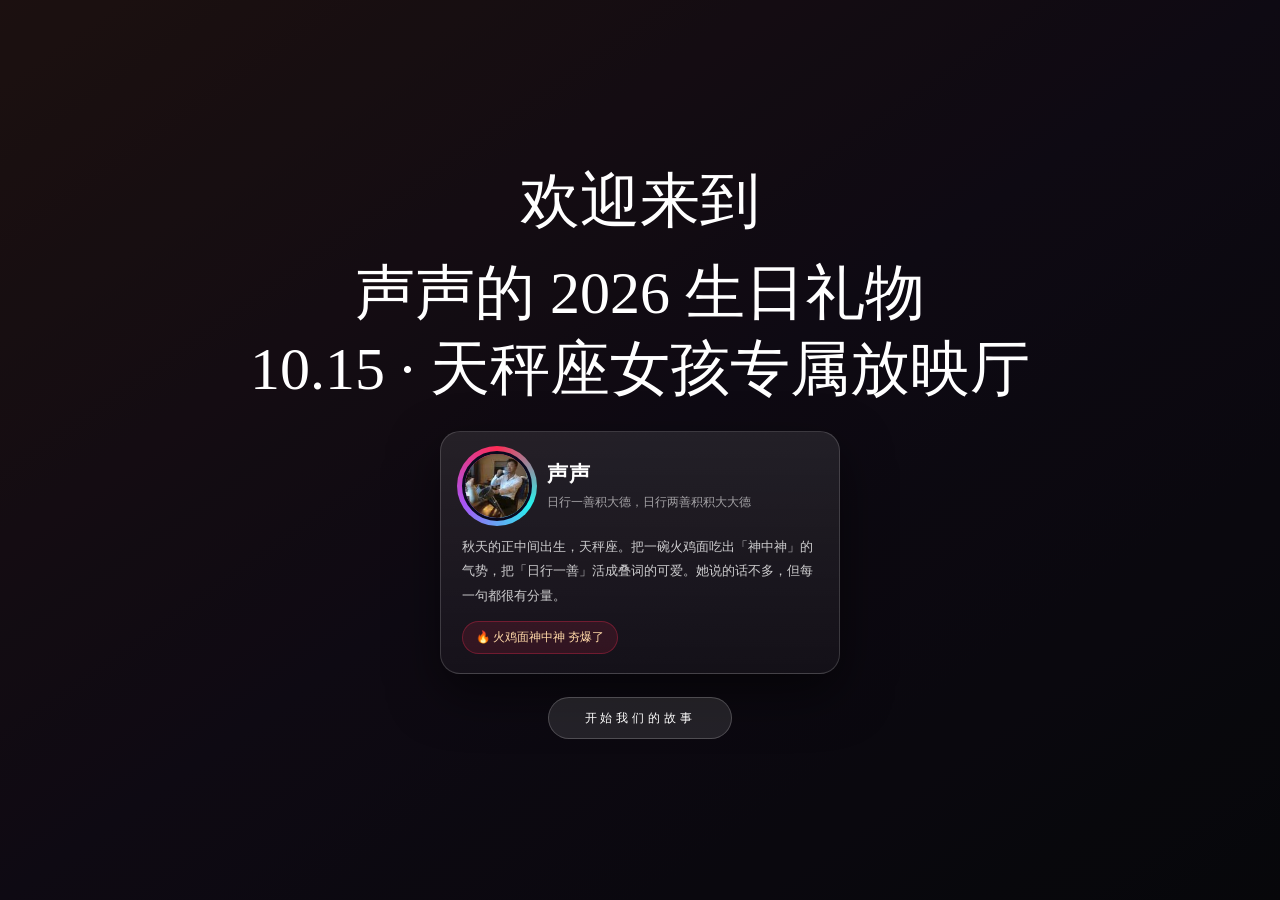
==== index.html @ 29099ad2 "site core" ====
<!DOCTYPE html><!--czqnC1xRVudbsmYafbr6j--><html lang="zh-CN"><head><meta charSet="utf-8"/><meta name="viewport" content="width=device-width, initial-scale=1"/><link rel="preload" as="image" href="/images/shengsheng-avatar.jpeg"/><link rel="stylesheet" href="/_next/static/css/a0af92ec3bdc81e5.css" data-precedence="next"/><link rel="preload" as="script" fetchPriority="low" href="/_next/static/chunks/webpack-c10bdb8c22f23031.js"/><script src="/_next/static/chunks/4bd1b696-c023c6e3521b1417.js" async=""></script><script src="/_next/static/chunks/255-102f2e5b2e3dc2ef.js" async=""></script><script src="/_next/static/chunks/main-app-caf377b9d476925c.js" async=""></script><script src="/_next/static/chunks/825-bd85d44cf386ca2e.js" async=""></script><script src="/_next/static/chunks/app/page-3f9579a63c5f89ce.js" async=""></script><title>声声的 2026 生日礼物</title><meta name="description" content="一封用音乐与光影写成的生日情书"/><script src="/_next/static/chunks/polyfills-42372ed130431b0a.js" noModule=""></script></head><body class="__variable_f524cf __variable_b0914c bg-night text-white"><div hidden=""><!--$--><!--/$--></div><main class="relative viewport-h overflow-hidden text-white" style="font-family:&quot;PingFang SC&quot;,&quot;Microsoft YaHei&quot;,&quot;Hiragino Sans GB&quot;,sans-serif;color:#ffffff"><div class="absolute inset-0 bg-gradient-to-br from-[#0d1721] via-[#1b2338] to-[#131625]"></div><div class="film-grain pointer-events-none fixed inset-0 z-30"></div><section class="fixed inset-0 z-50 flex items-center justify-center overflow-y-auto py-10" style="opacity:1"><div class="absolute inset-0 bg-gradient-to-br from-[#2b1918] via-[#160f1d] to-[#0a0b10]"></div><div class="absolute inset-0 bg-black/35"></div><div class="relative mx-auto w-full max-w-6xl px-6 text-center"><p class="mb-2 text-2xl text-[#f7e7df] md:mb-4 md:text-6xl" style="font-family:&quot;PingFang SC&quot;,&quot;Microsoft YaHei&quot;,&quot;Hiragino Sans GB&quot;,serif;color:#ffffff;opacity:0;transform:translateY(16px)">欢迎来到</p><p class="mb-2 text-2xl text-[#f7e7df] md:mb-4 md:text-6xl" style="font-family:&quot;PingFang SC&quot;,&quot;Microsoft YaHei&quot;,&quot;Hiragino Sans GB&quot;,serif;color:#ffffff;opacity:0;transform:translateY(16px)">声声的 2026 生日礼物</p><p class="mb-2 text-2xl text-[#f7e7df] md:mb-4 md:text-6xl" style="font-family:&quot;PingFang SC&quot;,&quot;Microsoft YaHei&quot;,&quot;Hiragino Sans GB&quot;,serif;color:#ffffff;opacity:0;transform:translateY(16px)">10.15 · 天秤座女孩专属放映厅</p><div class="mt-7 flex justify-center" style="opacity:0;transform:translateY(20px)"><div class="pcard"><div class="ava-row"><div class="ava-wrap"><div class="ava-ring"></div><div class="ava"><img decoding="async" src="/images/shengsheng-avatar.jpeg" alt="声声"/></div></div><div class="who"><h1 style="font-family:&quot;PingFang SC&quot;,&quot;Microsoft YaHei&quot;,&quot;Hiragino Sans GB&quot;,serif">声声</h1><p class="nick">日行一善积大德，日行两善积积大大德</p></div></div><p class="bio">秋天的正中间出生，天秤座。把一碗火鸡面吃出「神中神」的气势，把「日行一善」活成叠词的可爱。她说的话不多，但每一句都很有分量。</p><div><span class="tagline">🔥 火鸡面神中神 夯爆了</span></div><div class="pcard-glare"></div></div></div><button type="button" class="mt-8 rounded-full border border-white/20 bg-white/10 px-9 py-3 text-xs tracking-[0.32em] text-white transition hover:bg-white/20" style="opacity:0;transform:translateY(10px)">开始我们的故事</button></div></section><div class="pointer-events-none fixed right-4 top-1/2 z-40 h-[52vh] w-[2px] -translate-y-1/2 bg-white/15"><div class="w-full origin-top bg-gradient-to-b from-[#9effc9] via-[#b4f0ff] to-[#fbd0b2]" style="height:100%"></div></div><section class="memory-scroll relative z-20 opacity-0 transition-opacity duration-1000"><section id="chapter-how-we-met" class="memory-section relative flex min-h-screen items-center justify-center px-8"><div class="max-w-3xl text-center" style="opacity:0;transform:translateY(24px)"><h2 class="mt-4 text-4xl md:text-6xl" style="color:#ffffff;font-family:&quot;PingFang SC&quot;,&quot;Microsoft YaHei&quot;,&quot;Hiragino Sans GB&quot;,serif">第一章 · 初见</h2></div></section><section id="ss-1" class="memory-section relative flex min-h-screen items-center px-5 py-14 md:px-16"><div class="pointer-events-none absolute inset-0 overflow-hidden"><span class="absolute h-2 w-2 rounded-full bg-[#ffd8a8]/40" style="left:12%;top:10%"></span><span class="absolute h-2 w-2 rounded-full bg-[#ffd8a8]/40" style="left:26%;top:28%"></span><span class="absolute h-2 w-2 rounded-full bg-[#ffd8a8]/40" style="left:40%;top:46%"></span><span class="absolute h-2 w-2 rounded-full bg-[#ffd8a8]/40" style="left:54%;top:64%"></span><span class="absolute h-2 w-2 rounded-full bg-[#ffd8a8]/40" style="left:68%;top:10%"></span><span class="absolute h-2 w-2 rounded-full bg-[#ffd8a8]/40" style="left:82%;top:28%"></span></div><div class="absolute inset-[8%] rounded-[40px] bg-[radial-gradient(circle_at_center,rgba(157,255,203,0.16),transparent_62%)]"></div><article class="relative mx-auto grid w-full max-w-6xl gap-8 rounded-[30px] border border-white/12 bg-black/30 p-5 backdrop-blur-xl md:grid-cols-[1.05fr_0.95fr] md:p-10" style="opacity:0;transform:translateY(22px)"><div class="overflow-hidden rounded-2xl border border-white/10 "><img loading="lazy" decoding="async" src="/images/1.jpeg" alt="一月初，在曙光英雄遇见你" class="h-[52vh] w-full object-cover md:h-[66vh]"/></div><div class="flex flex-col justify-center"><p class="text-sm italic tracking-[0.12em]" style="color:#d9d6df"></p><h3 class="mt-2 text-3xl md:text-5xl" style="color:#ffffff;font-family:&quot;PingFang SC&quot;,&quot;Microsoft YaHei&quot;,&quot;Hiragino Sans GB&quot;,serif">一月初，在曙光英雄遇见你</h3><div class="mt-6 rounded-2xl border border-white/10 bg-black/35 p-5"><p class="mb-3 text-lg leading-relaxed md:text-2xl" style="color:#ffffff;opacity:0;transform:translateY(16px)"><span>10 月 15 日，秋天的正中间。风是软的，桂花刚好开，你刚好来到这个世界。</span></p><p class="mb-3 text-lg leading-relaxed md:text-2xl" style="color:#ffffff;opacity:0;transform:translateY(16px)"><span>还记得认识你的时候是在曙光英雄，这是我为数不多能找到的当时的图片，那个时候大概是在一月初，熟悉的方式也蛮尴尬的</span></p></div><div class="mt-6 flex items-center gap-3 rounded-2xl border border-white/15 bg-black/45 px-4 py-3"><button type="button" disabled="" class="relative h-12 w-12 overflow-hidden rounded-lg border border-white/15 bg-white/5" aria-label="Play audio"><img loading="lazy" decoding="async" src="/images/b92dfada680b4f50a94b9f8fcc1c9b8d.jpg" alt="Song icon" class="h-full w-full object-cover"/><span class="absolute inset-0 flex items-center justify-center bg-black/35 text-xs text-white">&gt;</span></button><div class="min-w-0 flex-1"><p class="text-[10px] uppercase tracking-[0.25em]" style="color:#9ff6c8">本段配乐</p><p class="truncate text-sm" style="color:#d9d6df"></p></div><div class="relative flex h-10 w-20 items-end gap-1 overflow-hidden rounded-md border border-white/10 bg-gradient-to-br from-[#8fffc6]/15 via-white/[0.03] to-[#9ac5ff]/10 px-2 py-1"><span class="block w-1.5 rounded-full bg-gradient-to-t from-[#8dffbf] via-[#c6ffe8] to-[#b3f5ff]" style="height:26%"></span><span class="block w-1.5 rounded-full bg-gradient-to-t from-[#8dffbf] via-[#c6ffe8] to-[#b3f5ff]" style="height:26%"></span><span class="block w-1.5 rounded-full bg-gradient-to-t from-[#8dffbf] via-[#c6ffe8] to-[#b3f5ff]" style="height:26%"></span><span class="block w-1.5 rounded-full bg-gradient-to-t from-[#8dffbf] via-[#c6ffe8] to-[#b3f5ff]" style="height:26%"></span><span class="block w-1.5 rounded-full bg-gradient-to-t from-[#8dffbf] via-[#c6ffe8] to-[#b3f5ff]" style="height:26%"></span></div></div></div></article></section><section id="ss-l1" class="memory-section relative flex min-h-screen items-center justify-center px-8"><div class="max-w-3xl text-center" style="opacity:0"><p class="mb-4 text-3xl md:text-5xl" style="color:#ffffff;font-family:&quot;PingFang SC&quot;,&quot;Microsoft YaHei&quot;,&quot;Hiragino Sans GB&quot;,serif;opacity:0;transform:translateY(12px)">你不是长大了一岁，是把我的世界点亮了一格。</p></div></section><section id="ss-2" class="memory-section relative flex min-h-screen items-center px-5 py-14 md:px-16"><div class="pointer-events-none absolute inset-0 overflow-hidden"><span class="absolute h-2 w-2 rounded-full bg-[#ffd8a8]/40" style="left:12%;top:10%"></span><span class="absolute h-2 w-2 rounded-full bg-[#ffd8a8]/40" style="left:26%;top:28%"></span><span class="absolute h-2 w-2 rounded-full bg-[#ffd8a8]/40" style="left:40%;top:46%"></span><span class="absolute h-2 w-2 rounded-full bg-[#ffd8a8]/40" style="left:54%;top:64%"></span><span class="absolute h-2 w-2 rounded-full bg-[#ffd8a8]/40" style="left:68%;top:10%"></span><span class="absolute h-2 w-2 rounded-full bg-[#ffd8a8]/40" style="left:82%;top:28%"></span></div><div class="absolute inset-[8%] rounded-[40px] bg-[radial-gradient(circle_at_center,rgba(157,255,203,0.16),transparent_62%)]"></div><article class="relative mx-auto grid w-full max-w-6xl gap-8 rounded-[30px] border border-white/12 bg-black/30 p-5 backdrop-blur-xl md:grid-cols-[1.05fr_0.95fr] md:p-10" style="opacity:0;transform:translateY(22px)"><div class="overflow-hidden rounded-2xl border border-white/10 "><img loading="lazy" decoding="async" src="/images/2.jpeg" alt="" class="h-[52vh] w-full object-cover md:h-[66vh]"/></div><div class="flex flex-col justify-center"><p class="text-sm italic tracking-[0.12em]" style="color:#d9d6df"></p><h3 class="mt-2 text-3xl md:text-5xl" style="color:#ffffff;font-family:&quot;PingFang SC&quot;,&quot;Microsoft YaHei&quot;,&quot;Hiragino Sans GB&quot;,serif"></h3><div class="mt-6 rounded-2xl border border-white/10 bg-black/35 p-5"><p class="mb-3 text-lg leading-relaxed md:text-2xl" style="color:#ffffff;opacity:0;transform:translateY(16px)"><span></span><span style="color:#b5ffd7" class="drop-shadow-[0_0_10px_rgba(142,255,203,0.55)]">声声</span><span>的图片合集，来这里想放很多张，放不下了。但是没关系，最后面我给你留了一个彩蛋，就是你之前抖音音乐作品的一个专属内容</span></p><p class="mb-3 text-lg leading-relaxed md:text-2xl" style="color:#ffffff;opacity:0;transform:translateY(16px)"><span></span></p><p class="mb-3 text-lg leading-relaxed md:text-2xl" style="color:#ffffff;opacity:0;transform:translateY(16px)"><span></span></p></div><div class="mt-6 flex items-center gap-3 rounded-2xl border border-white/15 bg-black/45 px-4 py-3"><button type="button" disabled="" class="relative h-12 w-12 overflow-hidden rounded-lg border border-white/15 bg-white/5" aria-label="Play audio"><img loading="lazy" decoding="async" src="/images/mfam.jpg" alt="Song icon" class="h-full w-full object-cover"/><span class="absolute inset-0 flex items-center justify-center bg-black/35 text-xs text-white">&gt;</span></button><div class="min-w-0 flex-1"><p class="text-[10px] uppercase tracking-[0.25em]" style="color:#9ff6c8">本段配乐</p><p class="truncate text-sm" style="color:#d9d6df"></p></div><div class="relative flex h-10 w-20 items-end gap-1 overflow-hidden rounded-md border border-white/10 bg-gradient-to-br from-[#8fffc6]/15 via-white/[0.03] to-[#9ac5ff]/10 px-2 py-1"><span class="block w-1.5 rounded-full bg-gradient-to-t from-[#8dffbf] via-[#c6ffe8] to-[#b3f5ff]" style="height:26%"></span><span class="block w-1.5 rounded-full bg-gradient-to-t from-[#8dffbf] via-[#c6ffe8] to-[#b3f5ff]" style="height:26%"></span><span class="block w-1.5 rounded-full bg-gradient-to-t from-[#8dffbf] via-[#c6ffe8] to-[#b3f5ff]" style="height:26%"></span><span class="block w-1.5 rounded-full bg-gradient-to-t from-[#8dffbf] via-[#c6ffe8] to-[#b3f5ff]" style="height:26%"></span><span class="block w-1.5 rounded-full bg-gradient-to-t from-[#8dffbf] via-[#c6ffe8] to-[#b3f5ff]" style="height:26%"></span></div></div></div></article></section><section id="chapter-our-journey" class="memory-section relative flex min-h-screen items-center justify-center px-8"><div class="max-w-3xl text-center" style="opacity:0;transform:translateY(24px)"><h2 class="mt-4 text-4xl md:text-6xl" style="color:#ffffff;font-family:&quot;PingFang SC&quot;,&quot;Microsoft YaHei&quot;,&quot;Hiragino Sans GB&quot;,serif">第二章 · 我们的旅程</h2></div></section><section id="ss-3" class="memory-section relative flex min-h-screen items-center px-5 py-14 md:px-16"><div class="pointer-events-none absolute inset-0 overflow-hidden"><span class="absolute h-2 w-2 rounded-full bg-[#ffd8a8]/40" style="left:12%;top:10%"></span><span class="absolute h-2 w-2 rounded-full bg-[#ffd8a8]/40" style="left:26%;top:28%"></span><span class="absolute h-2 w-2 rounded-full bg-[#ffd8a8]/40" style="left:40%;top:46%"></span><span class="absolute h-2 w-2 rounded-full bg-[#ffd8a8]/40" style="left:54%;top:64%"></span><span class="absolute h-2 w-2 rounded-full bg-[#ffd8a8]/40" style="left:68%;top:10%"></span><span class="absolute h-2 w-2 rounded-full bg-[#ffd8a8]/40" style="left:82%;top:28%"></span></div><div class="absolute inset-[8%] rounded-[40px] bg-[radial-gradient(circle_at_center,rgba(157,255,203,0.16),transparent_62%)]"></div><article class="relative mx-auto grid w-full max-w-6xl gap-8 rounded-[30px] border border-white/12 bg-black/30 p-5 backdrop-blur-xl md:grid-cols-[1.05fr_0.95fr] md:p-10" style="opacity:0;transform:translateY(22px)"><div class="overflow-hidden rounded-2xl border border-white/10 md:max-h-[70vh] md:overflow-y-auto"><img loading="lazy" decoding="async" src="/images/3.jpeg" alt="日行一善积大德，日行两善积积大大德" class="block w-full h-auto object-contain"/></div><div class="flex flex-col justify-center"><p class="text-sm italic tracking-[0.12em]" style="color:#d9d6df"></p><h3 class="mt-2 text-3xl md:text-5xl" style="color:#ffffff;font-family:&quot;PingFang SC&quot;,&quot;Microsoft YaHei&quot;,&quot;Hiragino Sans GB&quot;,serif">日行一善积大德，日行两善积积大大德</h3><div class="mt-6 rounded-2xl border border-white/10 bg-black/35 p-5"><p class="mb-3 text-lg leading-relaxed md:text-2xl" style="color:#ffffff;opacity:0;transform:translateY(16px)"><span>你的网名跟跟你一样不正经，这是我翻到我们最初加上微信好友的聊天记录，我们</span><span style="color:#b5ffd7" class="drop-shadow-[0_0_10px_rgba(142,255,203,0.55)]">声声</span><span>还是太权威了，再也不敢废话了</span></p><p class="mb-3 text-lg leading-relaxed md:text-2xl" style="color:#ffffff;opacity:0;transform:translateY(16px)"><span></span></p><p class="mb-3 text-lg leading-relaxed md:text-2xl" style="color:#ffffff;opacity:0;transform:translateY(16px)"><span></span></p></div><div class="mt-6 flex items-center gap-3 rounded-2xl border border-white/15 bg-black/45 px-4 py-3"><button type="button" disabled="" class="relative h-12 w-12 overflow-hidden rounded-lg border border-white/15 bg-white/5" aria-label="Play audio"><img loading="lazy" decoding="async" src="/images/thumb-1920-682626.jpg" alt="Song icon" class="h-full w-full object-cover"/><span class="absolute inset-0 flex items-center justify-center bg-black/35 text-xs text-white">&gt;</span></button><div class="min-w-0 flex-1"><p class="text-[10px] uppercase tracking-[0.25em]" style="color:#9ff6c8">本段配乐</p><p class="truncate text-sm" style="color:#d9d6df"></p></div><div class="relative flex h-10 w-20 items-end gap-1 overflow-hidden rounded-md border border-white/10 bg-gradient-to-br from-[#8fffc6]/15 via-white/[0.03] to-[#9ac5ff]/10 px-2 py-1"><span class="block w-1.5 rounded-full bg-gradient-to-t from-[#8dffbf] via-[#c6ffe8] to-[#b3f5ff]" style="height:26%"></span><span class="block w-1.5 rounded-full bg-gradient-to-t from-[#8dffbf] via-[#c6ffe8] to-[#b3f5ff]" style="height:26%"></span><span class="block w-1.5 rounded-full bg-gradient-to-t from-[#8dffbf] via-[#c6ffe8] to-[#b3f5ff]" style="height:26%"></span><span class="block w-1.5 rounded-full bg-gradient-to-t from-[#8dffbf] via-[#c6ffe8] to-[#b3f5ff]" style="height:26%"></span><span class="block w-1.5 rounded-full bg-gradient-to-t from-[#8dffbf] via-[#c6ffe8] to-[#b3f5ff]" style="height:26%"></span></div></div></div></article></section><section id="ss-l3" class="memory-section relative flex min-h-screen items-center justify-center px-8"><div class="max-w-3xl text-center" style="opacity:0"><p class="mb-4 text-3xl md:text-5xl" style="color:#ffffff;font-family:&quot;PingFang SC&quot;,&quot;Microsoft YaHei&quot;,&quot;Hiragino Sans GB&quot;,serif;opacity:0;transform:translateY(12px)">积德的方式有一万种，你选择了积积大大德</p></div></section><section id="ss-4" class="memory-section relative flex min-h-screen items-center px-5 py-14 md:px-16"><div class="pointer-events-none absolute inset-0 overflow-hidden"><span class="absolute h-2 w-2 rounded-full bg-[#ffd8a8]/40" style="left:12%;top:10%"></span><span class="absolute h-2 w-2 rounded-full bg-[#ffd8a8]/40" style="left:26%;top:28%"></span><span class="absolute h-2 w-2 rounded-full bg-[#ffd8a8]/40" style="left:40%;top:46%"></span><span class="absolute h-2 w-2 rounded-full bg-[#ffd8a8]/40" style="left:54%;top:64%"></span><span class="absolute h-2 w-2 rounded-full bg-[#ffd8a8]/40" style="left:68%;top:10%"></span><span class="absolute h-2 w-2 rounded-full bg-[#ffd8a8]/40" style="left:82%;top:28%"></span></div><div class="absolute inset-[8%] rounded-[40px] bg-[radial-gradient(circle_at_center,rgba(157,255,203,0.16),transparent_62%)]"></div><article class="relative mx-auto grid w-full max-w-6xl gap-8 rounded-[30px] border border-white/12 bg-black/30 p-5 backdrop-blur-xl md:grid-cols-[1.05fr_0.95fr] md:p-10" style="opacity:0;transform:translateY(22px)"><div class="overflow-hidden rounded-2xl border border-white/10 "><img loading="lazy" decoding="async" src="/images/4.jpeg" alt="天秤座的浪漫，是称得出重量的" class="h-[52vh] w-full object-cover md:h-[66vh]"/></div><div class="flex flex-col justify-center"><p class="text-sm italic tracking-[0.12em]" style="color:#d9d6df">属于你的星图</p><h3 class="mt-2 text-3xl md:text-5xl" style="color:#ffffff;font-family:&quot;PingFang SC&quot;,&quot;Microsoft YaHei&quot;,&quot;Hiragino Sans GB&quot;,serif">天秤座的浪漫，是称得出重量的</h3><div class="mt-6 rounded-2xl border border-white/10 bg-black/35 p-5"><p class="mb-3 text-lg leading-relaxed md:text-2xl" style="color:#ffffff;opacity:0;transform:translateY(16px)"><span></span><span style="color:#b5ffd7" class="drop-shadow-[0_0_10px_rgba(142,255,203,0.55)]">天秤座</span><span>的人常被说&quot;选择困难&quot;，但我认识的你恰恰相反——</span></p><p class="mb-3 text-lg leading-relaxed md:text-2xl" style="color:#ffffff;opacity:0;transform:translateY(16px)"><span>你喜欢什么就说得斩钉截铁，爱什么就爱得明明白白：面要</span><span style="color:#b5ffd7" class="drop-shadow-[0_0_10px_rgba(142,255,203,0.55)]">火鸡面</span><span>，德要大大德。</span></p><p class="mb-3 text-lg leading-relaxed md:text-2xl" style="color:#ffffff;opacity:0;transform:translateY(16px)"><span>也许天秤的两端，一端是率真，一端是温柔，而你刚刚好，就是那个支点。</span></p></div><div class="mt-6 flex items-center gap-3 rounded-2xl border border-white/15 bg-black/45 px-4 py-3"><button type="button" disabled="" class="relative h-12 w-12 overflow-hidden rounded-lg border border-white/15 bg-white/5" aria-label="Play audio"><img loading="lazy" decoding="async" src="/images/https___d1e00ek4ebabms.cloudfront.net_production_8f26a3f6-2d50-456e-9e3d-91e4d4cc1877.jpg" alt="Song icon" class="h-full w-full object-cover"/><span class="absolute inset-0 flex items-center justify-center bg-black/35 text-xs text-white">&gt;</span></button><div class="min-w-0 flex-1"><p class="text-[10px] uppercase tracking-[0.25em]" style="color:#9ff6c8">本段配乐</p><p class="truncate text-sm" style="color:#d9d6df">属于你的星图</p></div><div class="relative flex h-10 w-20 items-end gap-1 overflow-hidden rounded-md border border-white/10 bg-gradient-to-br from-[#8fffc6]/15 via-white/[0.03] to-[#9ac5ff]/10 px-2 py-1"><span class="block w-1.5 rounded-full bg-gradient-to-t from-[#8dffbf] via-[#c6ffe8] to-[#b3f5ff]" style="height:26%"></span><span class="block w-1.5 rounded-full bg-gradient-to-t from-[#8dffbf] via-[#c6ffe8] to-[#b3f5ff]" style="height:26%"></span><span class="block w-1.5 rounded-full bg-gradient-to-t from-[#8dffbf] via-[#c6ffe8] to-[#b3f5ff]" style="height:26%"></span><span class="block w-1.5 rounded-full bg-gradient-to-t from-[#8dffbf] via-[#c6ffe8] to-[#b3f5ff]" style="height:26%"></span><span class="block w-1.5 rounded-full bg-gradient-to-t from-[#8dffbf] via-[#c6ffe8] to-[#b3f5ff]" style="height:26%"></span></div></div></div></article></section><section id="ss-l4" class="memory-section relative flex min-h-screen items-center justify-center px-8"><div class="max-w-3xl text-center" style="opacity:0"><p class="mb-4 text-3xl md:text-5xl" style="color:#ffffff;font-family:&quot;PingFang SC&quot;,&quot;Microsoft YaHei&quot;,&quot;Hiragino Sans GB&quot;,serif;opacity:0;transform:translateY(12px)">别人看星星是看浪漫，我看星星是在人群里找你。</p></div></section><section id="chapter-best-memories-together" class="memory-section relative flex min-h-screen items-center justify-center px-8"><div class="max-w-3xl text-center" style="opacity:0;transform:translateY(24px)"><h2 class="mt-4 text-4xl md:text-6xl" style="color:#ffffff;font-family:&quot;PingFang SC&quot;,&quot;Microsoft YaHei&quot;,&quot;Hiragino Sans GB&quot;,serif">第三章 · 最好的时光</h2></div></section><section id="ss-5" class="memory-section relative flex min-h-screen items-center px-5 py-14 md:px-16"><div class="pointer-events-none absolute inset-0 overflow-hidden"><span class="absolute h-2 w-2 rounded-full bg-[#ffd8a8]/40" style="left:12%;top:10%"></span><span class="absolute h-2 w-2 rounded-full bg-[#ffd8a8]/40" style="left:26%;top:28%"></span><span class="absolute h-2 w-2 rounded-full bg-[#ffd8a8]/40" style="left:40%;top:46%"></span><span class="absolute h-2 w-2 rounded-full bg-[#ffd8a8]/40" style="left:54%;top:64%"></span><span class="absolute h-2 w-2 rounded-full bg-[#ffd8a8]/40" style="left:68%;top:10%"></span><span class="absolute h-2 w-2 rounded-full bg-[#ffd8a8]/40" style="left:82%;top:28%"></span></div><div class="absolute inset-[8%] rounded-[40px] bg-[radial-gradient(circle_at_center,rgba(157,255,203,0.16),transparent_62%)]"></div><article class="relative mx-auto grid w-full max-w-6xl gap-8 rounded-[30px] border border-white/12 bg-black/30 p-5 backdrop-blur-xl md:grid-cols-[1.05fr_0.95fr] md:p-10" style="opacity:0;transform:translateY(22px)"><div class="overflow-hidden rounded-2xl border border-white/10 "><img loading="lazy" decoding="async" src="/images/5.jpeg" alt="关于你的十四个瞬间" class="h-[52vh] w-full object-cover md:h-[66vh]"/></div><div class="flex flex-col justify-center"><p class="text-sm italic tracking-[0.12em]" style="color:#d9d6df">快乐存档</p><h3 class="mt-2 text-3xl md:text-5xl" style="color:#ffffff;font-family:&quot;PingFang SC&quot;,&quot;Microsoft YaHei&quot;,&quot;Hiragino Sans GB&quot;,serif">关于你的十四个瞬间</h3><div class="mt-6 rounded-2xl border border-white/10 bg-black/35 p-5"><p class="mb-3 text-lg leading-relaxed md:text-2xl" style="color:#ffffff;opacity:0;transform:translateY(16px)"><span>你的抖音主页有 14 个作品，每一个我都看过。</span></p><p class="mb-3 text-lg leading-relaxed md:text-2xl" style="color:#ffffff;opacity:0;transform:translateY(16px)"><span>有的看完想笑，有的看完想留言，有的看完只想立刻发消息给你。</span></p><p class="mb-3 text-lg leading-relaxed md:text-2xl" style="color:#ffffff;opacity:0;transform:translateY(16px)"><span>以后的作品我会一个一个继续看下去——这是我给自己安排的长期项目，工期：一辈子。</span></p></div><div class="mt-6 flex items-center gap-3 rounded-2xl border border-white/15 bg-black/45 px-4 py-3"><button type="button" disabled="" class="relative h-12 w-12 overflow-hidden rounded-lg border border-white/15 bg-white/5" aria-label="Play audio"><img loading="lazy" decoding="async" src="/images/b92dfada680b4f50a94b9f8fcc1c9b8d.jpg" alt="Song icon" class="h-full w-full object-cover"/><span class="absolute inset-0 flex items-center justify-center bg-black/35 text-xs text-white">&gt;</span></button><div class="min-w-0 flex-1"><p class="text-[10px] uppercase tracking-[0.25em]" style="color:#9ff6c8">本段配乐</p><p class="truncate text-sm" style="color:#d9d6df">快乐存档</p></div><div class="relative flex h-10 w-20 items-end gap-1 overflow-hidden rounded-md border border-white/10 bg-gradient-to-br from-[#8fffc6]/15 via-white/[0.03] to-[#9ac5ff]/10 px-2 py-1"><span class="block w-1.5 rounded-full bg-gradient-to-t from-[#8dffbf] via-[#c6ffe8] to-[#b3f5ff]" style="height:26%"></span><span class="block w-1.5 rounded-full bg-gradient-to-t from-[#8dffbf] via-[#c6ffe8] to-[#b3f5ff]" style="height:26%"></span><span class="block w-1.5 rounded-full bg-gradient-to-t from-[#8dffbf] via-[#c6ffe8] to-[#b3f5ff]" style="height:26%"></span><span class="block w-1.5 rounded-full bg-gradient-to-t from-[#8dffbf] via-[#c6ffe8] to-[#b3f5ff]" style="height:26%"></span><span class="block w-1.5 rounded-full bg-gradient-to-t from-[#8dffbf] via-[#c6ffe8] to-[#b3f5ff]" style="height:26%"></span></div></div></div></article></section><section id="ss-l5" class="memory-section relative flex min-h-screen items-center justify-center px-8"><div class="max-w-3xl text-center" style="opacity:0"><p class="mb-4 text-3xl md:text-5xl" style="color:#ffffff;font-family:&quot;PingFang SC&quot;,&quot;Microsoft YaHei&quot;,&quot;Hiragino Sans GB&quot;,serif;opacity:0;transform:translateY(12px)">你的 14 个作品我都点了心，第 15 个我想陪你一起拍。</p></div></section><section id="chapter-how-i-feel-about-you" class="memory-section relative flex min-h-screen items-center justify-center px-8"><div class="max-w-3xl text-center" style="opacity:0;transform:translateY(24px)"><h2 class="mt-4 text-4xl md:text-6xl" style="color:#ffffff;font-family:&quot;PingFang SC&quot;,&quot;Microsoft YaHei&quot;,&quot;Hiragino Sans GB&quot;,serif">第四章 · 心里话</h2></div></section><section id="ss-6" class="memory-section relative flex min-h-screen items-center px-5 py-14 md:px-16"><div class="pointer-events-none absolute inset-0 overflow-hidden"><span class="absolute h-2 w-2 rounded-full bg-[#ffd8a8]/40" style="left:12%;top:10%"></span><span class="absolute h-2 w-2 rounded-full bg-[#ffd8a8]/40" style="left:26%;top:28%"></span><span class="absolute h-2 w-2 rounded-full bg-[#ffd8a8]/40" style="left:40%;top:46%"></span><span class="absolute h-2 w-2 rounded-full bg-[#ffd8a8]/40" style="left:54%;top:64%"></span><span class="absolute h-2 w-2 rounded-full bg-[#ffd8a8]/40" style="left:68%;top:10%"></span><span class="absolute h-2 w-2 rounded-full bg-[#ffd8a8]/40" style="left:82%;top:28%"></span></div><div class="absolute inset-[8%] rounded-[40px] bg-[radial-gradient(circle_at_center,rgba(157,255,203,0.16),transparent_62%)]"></div><article class="relative mx-auto grid w-full max-w-6xl gap-8 rounded-[30px] border border-white/12 bg-black/30 p-5 backdrop-blur-xl md:grid-cols-[1.05fr_0.95fr] md:p-10" style="opacity:0;transform:translateY(22px)"><div class="overflow-hidden rounded-2xl border border-white/10 "><img loading="lazy" decoding="async" src="/images/6.jpeg" alt="一封迟到的情书" class="h-[52vh] w-full object-cover md:h-[66vh]"/></div><div class="flex flex-col justify-center"><p class="text-sm italic tracking-[0.12em]" style="color:#d9d6df">点此查收</p><h3 class="mt-2 text-3xl md:text-5xl" style="color:#ffffff;font-family:&quot;PingFang SC&quot;,&quot;Microsoft YaHei&quot;,&quot;Hiragino Sans GB&quot;,serif">一封迟到的情书</h3><div class="mt-6 rounded-2xl border border-white/10 bg-black/35 p-5"><p class="mb-3 text-lg leading-relaxed md:text-2xl" style="color:#ffffff;opacity:0;transform:translateY(16px)"><span></span><span style="color:#b5ffd7" class="drop-shadow-[0_0_10px_rgba(142,255,203,0.55)]">声声</span><span>：</span></p><p class="mb-3 text-lg leading-relaxed md:text-2xl" style="color:#ffffff;opacity:0;transform:translateY(16px)"><span>写这封信的时候，我在想要怎么形容你才不落俗套。想了很久，发现最好的形容其实是你自己写的签名——</span><span style="color:#b5ffd7" class="drop-shadow-[0_0_10px_rgba(142,255,203,0.55)]">神中神</span><span>，夯爆了。</span></p><p class="mb-3 text-lg leading-relaxed md:text-2xl" style="color:#ffffff;opacity:0;transform:translateY(16px)"><span>这不是一句玩笑。我是说，你对待生活的热情、你对喜欢的东西的理直气壮、你叠词里的可爱，这些加在一起，就是&quot;</span><span style="color:#b5ffd7" class="drop-shadow-[0_0_10px_rgba(142,255,203,0.55)]">神中神</span><span>&quot;。</span></p><p class="mb-3 text-lg leading-relaxed md:text-2xl" style="color:#ffffff;opacity:0;transform:translateY(16px)"><span>新的一岁，希望你吃面永远够辣，快乐永远够多。还有——身边永远有我。</span></p></div><div class="mt-6 flex items-center gap-3 rounded-2xl border border-white/15 bg-black/45 px-4 py-3"><button type="button" disabled="" class="relative h-12 w-12 overflow-hidden rounded-lg border border-white/15 bg-white/5" aria-label="Play audio"><img loading="lazy" decoding="async" src="/images/mfam.jpg" alt="Song icon" class="h-full w-full object-cover"/><span class="absolute inset-0 flex items-center justify-center bg-black/35 text-xs text-white">&gt;</span></button><div class="min-w-0 flex-1"><p class="text-[10px] uppercase tracking-[0.25em]" style="color:#9ff6c8">本段配乐</p><p class="truncate text-sm" style="color:#d9d6df">点此查收</p></div><div class="relative flex h-10 w-20 items-end gap-1 overflow-hidden rounded-md border border-white/10 bg-gradient-to-br from-[#8fffc6]/15 via-white/[0.03] to-[#9ac5ff]/10 px-2 py-1"><span class="block w-1.5 rounded-full bg-gradient-to-t from-[#8dffbf] via-[#c6ffe8] to-[#b3f5ff]" style="height:26%"></span><span class="block w-1.5 rounded-full bg-gradient-to-t from-[#8dffbf] via-[#c6ffe8] to-[#b3f5ff]" style="height:26%"></span><span class="block w-1.5 rounded-full bg-gradient-to-t from-[#8dffbf] via-[#c6ffe8] to-[#b3f5ff]" style="height:26%"></span><span class="block w-1.5 rounded-full bg-gradient-to-t from-[#8dffbf] via-[#c6ffe8] to-[#b3f5ff]" style="height:26%"></span><span class="block w-1.5 rounded-full bg-gradient-to-t from-[#8dffbf] via-[#c6ffe8] to-[#b3f5ff]" style="height:26%"></span></div></div></div></article></section><section id="chapter-two" class="memory-section relative flex min-h-screen items-center justify-center px-8"><div class="max-w-3xl text-center" style="opacity:0;transform:translateY(24px)"><p class="text-xs uppercase tracking-[0.35em]" style="color:#9ff6c8">第二章 · 悬挂的回忆</p><h2 class="mt-4 text-4xl md:text-6xl" style="color:#ffffff;font-family:&quot;PingFang SC&quot;,&quot;Microsoft YaHei&quot;,&quot;Hiragino Sans GB&quot;,serif">关于你的记忆碎片</h2></div></section><section id="chapter-two-memories" class="memory-section relative flex min-h-screen items-center overflow-hidden px-2 py-14 md:px-6"><div class="pointer-events-none absolute inset-0 overflow-hidden"><span class="absolute h-2 w-2 rounded-full bg-[#ffd8a8]/40" style="left:12%;top:12%"></span><span class="absolute h-2 w-2 rounded-full bg-[#ffd8a8]/40" style="left:26%;top:30%"></span><span class="absolute h-2 w-2 rounded-full bg-[#ffd8a8]/40" style="left:40%;top:48%"></span><span class="absolute h-2 w-2 rounded-full bg-[#ffd8a8]/40" style="left:54%;top:66%"></span><span class="absolute h-2 w-2 rounded-full bg-[#ffd8a8]/40" style="left:68%;top:12%"></span><span class="absolute h-2 w-2 rounded-full bg-[#ffd8a8]/40" style="left:82%;top:30%"></span></div><div class="absolute inset-[8%] rounded-[40px] bg-[radial-gradient(circle_at_center,rgba(157,255,203,0.12),transparent_62%)]"></div><div class="relative mx-auto w-full max-w-[1500px]"><div class="mb-5 flex items-center justify-between"><div></div></div><div class="relative pt-10"><div class="pointer-events-none absolute left-0 right-0 top-6 h-[2px] bg-gradient-to-r from-transparent via-white/70 to-transparent"></div><div class="no-scrollbar flex cursor-grab gap-4 overflow-x-auto px-1 pb-5 active:cursor-grabbing md:gap-5 md:px-2"><button type="button" class="group relative mt-3 w-[240px] shrink-0 rounded-sm border border-black/10 bg-white p-3 pb-14 text-left shadow-[0_18px_34px_rgba(0,0,0,0.35)] md:w-[260px] lg:w-[280px] xl:w-[300px]" style="transform:rotate(-7.199999999999999deg)"><span class="absolute -top-7 left-1/2 h-8 w-[2px] -translate-x-1/2 bg-white/60"></span><span class="absolute -top-2 left-1/2 h-4 w-8 -translate-x-1/2 rounded-sm bg-zinc-200 shadow"></span><div class="h-[240px] w-full overflow-hidden rounded-sm bg-zinc-100 md:h-[260px] lg:h-[280px] xl:h-[300px]"><img loading="lazy" decoding="async" src="/images/1.jpeg" alt="10 月 15 日，秋天的正中间。" class="h-full w-full object-cover transition duration-300 group-hover:scale-105"/></div><p class="absolute bottom-3 left-3 right-3 h-9 overflow-hidden text-[11px] leading-[1.2] text-black">10 月 15 日，秋天的正中间。</p></button><button type="button" class="group relative mt-3 w-[240px] shrink-0 rounded-sm border border-black/10 bg-white p-3 pb-14 text-left shadow-[0_18px_34px_rgba(0,0,0,0.35)] md:w-[260px] lg:w-[280px] xl:w-[300px]" style="transform:rotate(-4.8deg)"><span class="absolute -top-7 left-1/2 h-8 w-[2px] -translate-x-1/2 bg-white/60"></span><span class="absolute -top-2 left-1/2 h-4 w-8 -translate-x-1/2 rounded-sm bg-zinc-200 shadow"></span><div class="h-[240px] w-full overflow-hidden rounded-sm bg-zinc-100 md:h-[260px] lg:h-[280px] xl:h-[300px]"><img loading="lazy" decoding="async" src="/images/2.jpeg" alt="memory" class="h-full w-full object-cover transition duration-300 group-hover:scale-105"/></div><p class="absolute bottom-3 left-3 right-3 h-9 overflow-hidden text-[11px] leading-[1.2] text-black"></p></button><button type="button" class="group relative mt-3 w-[240px] shrink-0 rounded-sm border border-black/10 bg-white p-3 pb-14 text-left shadow-[0_18px_34px_rgba(0,0,0,0.35)] md:w-[260px] lg:w-[280px] xl:w-[300px]" style="transform:rotate(-2.4deg)"><span class="absolute -top-7 left-1/2 h-8 w-[2px] -translate-x-1/2 bg-white/60"></span><span class="absolute -top-2 left-1/2 h-4 w-8 -translate-x-1/2 rounded-sm bg-zinc-200 shadow"></span><div class="h-[240px] w-full overflow-hidden rounded-sm bg-zinc-100 md:h-[260px] lg:h-[280px] xl:h-[300px]"><img loading="lazy" decoding="async" src="/images/3.jpeg" alt="天秤座观察日记" class="h-full w-full object-cover transition duration-300 group-hover:scale-105"/></div><p class="absolute bottom-3 left-3 right-3 h-9 overflow-hidden text-[11px] leading-[1.2] text-black">天秤座观察日记</p></button><button type="button" class="group relative mt-3 w-[240px] shrink-0 rounded-sm border border-black/10 bg-white p-3 pb-14 text-left shadow-[0_18px_34px_rgba(0,0,0,0.35)] md:w-[260px] lg:w-[280px] xl:w-[300px]" style="transform:none"><span class="absolute -top-7 left-1/2 h-8 w-[2px] -translate-x-1/2 bg-white/60"></span><span class="absolute -top-2 left-1/2 h-4 w-8 -translate-x-1/2 rounded-sm bg-zinc-200 shadow"></span><div class="h-[240px] w-full overflow-hidden rounded-sm bg-zinc-100 md:h-[260px] lg:h-[280px] xl:h-[300px]"><img loading="lazy" decoding="async" src="/images/4.jpeg" alt="合照预留位" class="h-full w-full object-cover transition duration-300 group-hover:scale-105"/></div><p class="absolute bottom-3 left-3 right-3 h-9 overflow-hidden text-[11px] leading-[1.2] text-black">合照预留位</p></button></div></div></div></section><section id="chapter-zero-music-wall" class="memory-section relative flex min-h-screen flex-col items-center justify-center overflow-hidden px-4 py-16"><div class="absolute inset-0 bg-[radial-gradient(circle_at_50%_18%,rgba(37,244,238,0.10),transparent_46%),radial-gradient(circle_at_18%_82%,rgba(254,44,85,0.12),transparent_48%),radial-gradient(circle_at_84%_78%,rgba(168,85,247,0.10),transparent_48%)]"></div><audio preload="none" playsInline="" class="hidden"></audio><div class="relative z-20 w-full max-w-3xl"><div class="text-center"><p class="text-[11px] uppercase tracking-[0.3em]" style="color:#d9d6df">尾声 · 她的音乐世界</p><h2 class="mt-3 text-3xl md:text-5xl" style="color:#ffffff;font-family:&quot;PingFang SC&quot;,&quot;Microsoft YaHei&quot;,&quot;Hiragino Sans GB&quot;,serif">声声的歌单</h2><p class="mt-3 text-xs md:text-sm" style="color:#d9d6df"></p></div><button type="button" class="pcard mw-entry" aria-label="打开声声的歌单"><span class="pcard-glare"></span><span class="mw-holo mw-entry-holo"></span><span class="mw-entry-fan" aria-hidden="true"><span class="mw-entry-fan-item" style="transform:translateX(-60px) translateY(10px) rotate(-14deg);z-index:8"><img loading="lazy" decoding="async" src="/media/song-01.jpg" alt=""/></span><span class="mw-entry-fan-item" style="transform:translateX(-30px) translateY(5px) rotate(-7deg);z-index:9"><img loading="lazy" decoding="async" src="/media/song-02.jpg" alt=""/></span><span class="mw-entry-fan-item" style="transform:translateX(0px) translateY(0px) rotate(0deg);z-index:10"><img loading="lazy" decoding="async" src="/media/song-03.jpg" alt=""/></span><span class="mw-entry-fan-item" style="transform:translateX(30px) translateY(5px) rotate(7deg);z-index:9"><img loading="lazy" decoding="async" src="/media/song-04.jpg" alt=""/></span><span class="mw-entry-fan-item" style="transform:translateX(60px) translateY(10px) rotate(14deg);z-index:8"><img loading="lazy" decoding="async" src="/media/song-05.jpg" alt=""/></span></span><span class="mw-entry-num">19<em>首</em></span><span class="mw-entry-go">进入声声的歌单</span><span class="mw-entry-hint">全屏打开 · 左右翻卡 · 点封面试听</span></button></div></section></section></main><!--$--><!--/$--><script src="/_next/static/chunks/webpack-c10bdb8c22f23031.js" id="_R_" async=""></script><script>(self.__next_f=self.__next_f||[]).push([0])</script><script>self.__next_f.push([1,"1:\"$Sreact.fragment\"\n2:I[9766,[],\"\"]\n3:I[8924,[],\"\"]\n4:I[5758,[\"825\",\"static/chunks/825-bd85d44cf386ca2e.js\",\"974\",\"static/chunks/app/page-3f9579a63c5f89ce.js\"],\"default\"]\n5:I[4431,[],\"OutletBoundary\"]\n7:I[5278,[],\"AsyncMetadataOutlet\"]\n9:I[4431,[],\"ViewportBoundary\"]\nb:I[4431,[],\"MetadataBoundary\"]\nc:\"$Sreact.suspense\"\ne:I[7150,[],\"\"]\n:HL[\"/_next/static/css/a0af92ec3bdc81e5.css\",\"style\"]\n"])</script><script>self.__next_f.push([1,"0:{\"P\":null,\"b\":\"czqnC1xRVudbsmYafbr6j\",\"p\":\"\",\"c\":[\"\",\"\"],\"i\":false,\"f\":[[[\"\",{\"children\":[\"__PAGE__\",{}]},\"$undefined\",\"$undefined\",true],[\"\",[\"$\",\"$1\",\"c\",{\"children\":[[[\"$\",\"link\",\"0\",{\"rel\":\"stylesheet\",\"href\":\"/_next/static/css/a0af92ec3bdc81e5.css\",\"precedence\":\"next\",\"crossOrigin\":\"$undefined\",\"nonce\":\"$undefined\"}]],[\"$\",\"html\",null,{\"lang\":\"zh-CN\",\"children\":[\"$\",\"body\",null,{\"className\":\"__variable_f524cf __variable_b0914c bg-night text-white\",\"children\":[\"$\",\"$L2\",null,{\"parallelRouterKey\":\"children\",\"error\":\"$undefined\",\"errorStyles\":\"$undefined\",\"errorScripts\":\"$undefined\",\"template\":[\"$\",\"$L3\",null,{}],\"templateStyles\":\"$undefined\",\"templateScripts\":\"$undefined\",\"notFound\":[[[\"$\",\"title\",null,{\"children\":\"404: This page could not be found.\"}],[\"$\",\"div\",null,{\"style\":{\"fontFamily\":\"system-ui,\\\"Segoe UI\\\",Roboto,Helvetica,Arial,sans-serif,\\\"Apple Color Emoji\\\",\\\"Segoe UI Emoji\\\"\",\"height\":\"100vh\",\"textAlign\":\"center\",\"display\":\"flex\",\"flexDirection\":\"column\",\"alignItems\":\"center\",\"justifyContent\":\"center\"},\"children\":[\"$\",\"div\",null,{\"children\":[[\"$\",\"style\",null,{\"dangerouslySetInnerHTML\":{\"__html\":\"body{color:#000;background:#fff;margin:0}.next-error-h1{border-right:1px solid rgba(0,0,0,.3)}@media (prefers-color-scheme:dark){body{color:#fff;background:#000}.next-error-h1{border-right:1px solid rgba(255,255,255,.3)}}\"}}],[\"$\",\"h1\",null,{\"className\":\"next-error-h1\",\"style\":{\"display\":\"inline-block\",\"margin\":\"0 20px 0 0\",\"padding\":\"0 23px 0 0\",\"fontSize\":24,\"fontWeight\":500,\"verticalAlign\":\"top\",\"lineHeight\":\"49px\"},\"children\":404}],[\"$\",\"div\",null,{\"style\":{\"display\":\"inline-block\"},\"children\":[\"$\",\"h2\",null,{\"style\":{\"fontSize\":14,\"fontWeight\":400,\"lineHeight\":\"49px\",\"margin\":0},\"children\":\"This page could not be found.\"}]}]]}]}]],[]],\"forbidden\":\"$undefined\",\"unauthorized\":\"$undefined\"}]}]}]]}],{\"children\":[\"__PAGE__\",[\"$\",\"$1\",\"c\",{\"children\":[[\"$\",\"$L4\",null,{}],null,[\"$\",\"$L5\",null,{\"children\":[\"$L6\",[\"$\",\"$L7\",null,{\"promise\":\"$@8\"}]]}]]}],{},null,false]},null,false],[\"$\",\"$1\",\"h\",{\"children\":[null,[[\"$\",\"$L9\",null,{\"children\":\"$La\"}],null],[\"$\",\"$Lb\",null,{\"children\":[\"$\",\"div\",null,{\"hidden\":true,\"children\":[\"$\",\"$c\",null,{\"fallback\":null,\"children\":\"$Ld\"}]}]}]]}],false]],\"m\":\"$undefined\",\"G\":[\"$e\",[]],\"s\":false,\"S\":true}\n"])</script><script>self.__next_f.push([1,"a:[[\"$\",\"meta\",\"0\",{\"charSet\":\"utf-8\"}],[\"$\",\"meta\",\"1\",{\"name\":\"viewport\",\"content\":\"width=device-width, initial-scale=1\"}]]\n6:null\n"])</script><script>self.__next_f.push([1,"8:{\"metadata\":[[\"$\",\"title\",\"0\",{\"children\":\"声声的 2026 生日礼物\"}],[\"$\",\"meta\",\"1\",{\"name\":\"description\",\"content\":\"一封用音乐与光影写成的生日情书\"}]],\"error\":null,\"digest\":\"$undefined\"}\n"])</script><script>self.__next_f.push([1,"d:\"$8:metadata\"\n"])</script></body></html>
---- _next/static/css/a0af92ec3bdc81e5.css ----
@font-face{font-family:Manrope;font-style:normal;font-weight:200 800;font-display:swap;src:url(/_next/static/media/438aa629764e75f3-s.woff2) format("woff2");unicode-range:u+0460-052f,u+1c80-1c8a,u+20b4,u+2de0-2dff,u+a640-a69f,u+fe2e-fe2f}@font-face{font-family:Manrope;font-style:normal;font-weight:200 800;font-display:swap;src:url(/_next/static/media/875ae681bfde4580-s.woff2) format("woff2");unicode-range:u+0301,u+0400-045f,u+0490-0491,u+04b0-04b1,u+2116}@font-face{font-family:Manrope;font-style:normal;font-weight:200 800;font-display:swap;src:url(/_next/static/media/51251f8b9793cdb3-s.woff2) format("woff2");unicode-range:u+0370-0377,u+037a-037f,u+0384-038a,u+038c,u+038e-03a1,u+03a3-03ff}@font-face{font-family:Manrope;font-style:normal;font-weight:200 800;font-display:swap;src:url(/_next/static/media/e857b654a2caa584-s.woff2) format("woff2");unicode-range:u+0102-0103,u+0110-0111,u+0128-0129,u+0168-0169,u+01a0-01a1,u+01af-01b0,u+0300-0301,u+0303-0304,u+0308-0309,u+0323,u+0329,u+1ea0-1ef9,u+20ab}@font-face{font-family:Manrope;font-style:normal;font-weight:200 800;font-display:swap;src:url(/_next/static/media/cc978ac5ee68c2b6-s.woff2) format("woff2");unicode-range:u+0100-02ba,u+02bd-02c5,u+02c7-02cc,u+02ce-02d7,u+02dd-02ff,u+0304,u+0308,u+0329,u+1d00-1dbf,u+1e00-1e9f,u+1ef2-1eff,u+2020,u+20a0-20ab,u+20ad-20c4,u+2113,u+2c60-2c7f,u+a720-a7ff}@font-face{font-family:Manrope;font-style:normal;font-weight:200 800;font-display:swap;src:url(/_next/static/media/4c9affa5bc8f420e-s.p.woff2) format("woff2");unicode-range:u+00??,u+0131,u+0152-0153,u+02bb-02bc,u+02c6,u+02da,u+02dc,u+0304,u+0308,u+0329,u+2000-206f,u+20ac,u+2122,u+2191,u+2193,u+2212,u+2215,u+feff,u+fffd}@font-face{font-family:Manrope Fallback;src:local("Arial");ascent-override:103.31%;descent-override:29.07%;line-gap-override:0.00%;size-adjust:103.19%}.__className_f524cf{font-family:Manrope,Manrope Fallback;font-style:normal}.__variable_f524cf{--font-sans:"Manrope","Manrope Fallback"}@font-face{font-family:Cormorant Garamond;font-style:normal;font-weight:300 700;font-display:swap;src:url(/_next/static/media/393d45a2251e223a-s.woff2) format("woff2");unicode-range:u+0460-052f,u+1c80-1c8a,u+20b4,u+2de0-2dff,u+a640-a69f,u+fe2e-fe2f}@font-face{font-family:Cormorant Garamond;font-style:normal;font-weight:300 700;font-display:swap;src:url(/_next/static/media/8715d2ed531152f4-s.woff2) format("woff2");unicode-range:u+0301,u+0400-045f,u+0490-0491,u+04b0-04b1,u+2116}@font-face{font-family:Cormorant Garamond;font-style:normal;font-weight:300 700;font-display:swap;src:url(/_next/static/media/c48b38fe8bb532f3-s.woff2) format("woff2");unicode-range:u+0102-0103,u+0110-0111,u+0128-0129,u+0168-0169,u+01a0-01a1,u+01af-01b0,u+0300-0301,u+0303-0304,u+0308-0309,u+0323,u+0329,u+1ea0-1ef9,u+20ab}@font-face{font-family:Cormorant Garamond;font-style:normal;font-weight:300 700;font-display:swap;src:url(/_next/static/media/48410f3df60da620-s.woff2) format("woff2");unicode-range:u+0100-02ba,u+02bd-02c5,u+02c7-02cc,u+02ce-02d7,u+02dd-02ff,u+0304,u+0308,u+0329,u+1d00-1dbf,u+1e00-1e9f,u+1ef2-1eff,u+2020,u+20a0-20ab,u+20ad-20c4,u+2113,u+2c60-2c7f,u+a720-a7ff}@font-face{font-family:Cormorant Garamond;font-style:normal;font-weight:300 700;font-display:swap;src:url(/_next/static/media/7b89a4fd5e90ede0-s.p.woff2) format("woff2");unicode-range:u+00??,u+0131,u+0152-0153,u+02bb-02bc,u+02c6,u+02da,u+02dc,u+0304,u+0308,u+0329,u+2000-206f,u+20ac,u+2122,u+2191,u+2193,u+2212,u+2215,u+feff,u+fffd}@font-face{font-family:Cormorant Garamond Fallback;src:local("Times New Roman");ascent-override:95.27%;descent-override:29.59%;line-gap-override:0.00%;size-adjust:96.98%}.__className_b0914c{font-family:Cormorant Garamond,Cormorant Garamond Fallback;font-style:normal}.__variable_b0914c{--font-display:"Cormorant Garamond","Cormorant Garamond Fallback"}*,:after,:before{--tw-border-spacing-x:0;--tw-border-spacing-y:0;--tw-translate-x:0;--tw-translate-y:0;--tw-rotate:0;--tw-skew-x:0;--tw-skew-y:0;--tw-scale-x:1;--tw-scale-y:1;--tw-pan-x: ;--tw-pan-y: ;--tw-pinch-zoom: ;--tw-scroll-snap-strictness:proximity;--tw-gradient-from-position: ;--tw-gradient-via-position: ;--tw-gradient-to-position: ;--tw-ordinal: ;--tw-slashed-zero: ;--tw-numeric-figure: ;--tw-numeric-spacing: ;--tw-numeric-fraction: ;--tw-ring-inset: ;--tw-ring-offset-width:0px;--tw-ring-offset-color:#fff;--tw-ring-color:rgb(59 130 246/0.5);--tw-ring-offset-shadow:0 0 #0000;--tw-ring-shadow:0 0 #0000;--tw-shadow:0 0 #0000;--tw-shadow-colored:0 0 #0000;--tw-blur: ;--tw-brightness: ;--tw-contrast: ;--tw-grayscale: ;--tw-hue-rotate: ;--tw-invert: ;--tw-saturate: ;--tw-sepia: ;--tw-drop-shadow: ;--tw-backdrop-blur: ;--tw-backdrop-brightness: ;--tw-backdrop-contrast: ;--tw-backdrop-grayscale: ;--tw-backdrop-hue-rotate: ;--tw-backdrop-invert: ;--tw-backdrop-opacity: ;--tw-backdrop-saturate: ;--tw-backdrop-sepia: ;--tw-contain-size: ;--tw-contain-layout: ;--tw-contain-paint: ;--tw-contain-style: }::backdrop{--tw-border-spacing-x:0;--tw-border-spacing-y:0;--tw-translate-x:0;--tw-translate-y:0;--tw-rotate:0;--tw-skew-x:0;--tw-skew-y:0;--tw-scale-x:1;--tw-scale-y:1;--tw-pan-x: ;--tw-pan-y: ;--tw-pinch-zoom: ;--tw-scroll-snap-strictness:proximity;--tw-gradient-from-position: ;--tw-gradient-via-position: ;--tw-gradient-to-position: ;--tw-ordinal: ;--tw-slashed-zero: ;--tw-numeric-figure: ;--tw-numeric-spacing: ;--tw-numeric-fraction: ;--tw-ring-inset: ;--tw-ring-offset-width:0px;--tw-ring-offset-color:#fff;--tw-ring-color:rgb(59 130 246/0.5);--tw-ring-offset-shadow:0 0 #0000;--tw-ring-shadow:0 0 #0000;--tw-shadow:0 0 #0000;--tw-shadow-colored:0 0 #0000;--tw-blur: ;--tw-brightness: ;--tw-contrast: ;--tw-grayscale: ;--tw-hue-rotate: ;--tw-invert: ;--tw-saturate: ;--tw-sepia: ;--tw-drop-shadow: ;--tw-backdrop-blur: ;--tw-backdrop-brightness: ;--tw-backdrop-contrast: ;--tw-backdrop-grayscale: ;--tw-backdrop-hue-rotate: ;--tw-backdrop-invert: ;--tw-backdrop-opacity: ;--tw-backdrop-saturate: ;--tw-backdrop-sepia: ;--tw-contain-size: ;--tw-contain-layout: ;--tw-contain-paint: ;--tw-contain-style: }/*
! tailwindcss v3.4.19 | MIT License | https://tailwindcss.com
*/*,:after,:before{box-sizing:border-box;border:0 solid #e5e7eb}:after,:before{--tw-content:""}:host,html{line-height:1.5;-webkit-text-size-adjust:100%;-moz-tab-size:4;-o-tab-size:4;tab-size:4;font-family:ui-sans-serif,system-ui,sans-serif,Apple Color Emoji,Segoe UI Emoji,Segoe UI Symbol,Noto Color Emoji;font-feature-settings:normal;font-variation-settings:normal;-webkit-tap-highlight-color:transparent}body{margin:0;line-height:inherit}hr{height:0;color:inherit;border-top-width:1px}abbr:where([title]){-webkit-text-decoration:underline dotted;text-decoration:underline dotted}h1,h2,h3,h4,h5,h6{font-size:inherit;font-weight:inherit}a{color:inherit;text-decoration:inherit}b,strong{font-weight:bolder}code,kbd,pre,samp{font-family:ui-monospace,SFMono-Regular,Menlo,Monaco,Consolas,Liberation Mono,Courier New,monospace;font-feature-settings:normal;font-variation-settings:normal;font-size:1em}small{font-size:80%}sub,sup{font-size:75%;line-height:0;position:relative;vertical-align:baseline}sub{bottom:-.25em}sup{top:-.5em}table{text-indent:0;border-color:inherit;border-collapse:collapse}button,input,optgroup,select,textarea{font-family:inherit;font-feature-settings:inherit;font-variation-settings:inherit;font-size:100%;font-weight:inherit;line-height:inherit;letter-spacing:inherit;color:inherit;margin:0;padding:0}button,select{text-transform:none}button,input:where([type=button]),input:where([type=reset]),input:where([type=submit]){-webkit-appearance:button;background-color:transparent;background-image:none}:-moz-focusring{outline:auto}:-moz-ui-invalid{box-shadow:none}progress{vertical-align:baseline}::-webkit-inner-spin-button,::-webkit-outer-spin-button{height:auto}[type=search]{-webkit-appearance:textfield;outline-offset:-2px}::-webkit-search-decoration{-webkit-appearance:none}::-webkit-file-upload-button{-webkit-appearance:button;font:inherit}summary{display:list-item}blockquote,dd,dl,figure,h1,h2,h3,h4,h5,h6,hr,p,pre{margin:0}fieldset{margin:0}fieldset,legend{padding:0}menu,ol,ul{list-style:none;margin:0;padding:0}dialog{padding:0}textarea{resize:vertical}input::-moz-placeholder,textarea::-moz-placeholder{opacity:1;color:#9ca3af}input::placeholder,textarea::placeholder{opacity:1;color:#9ca3af}[role=button],button{cursor:pointer}:disabled{cursor:default}audio,canvas,embed,iframe,img,object,svg,video{display:block;vertical-align:middle}img,video{max-width:100%;height:auto}[hidden]:where(:not([hidden=until-found])){display:none}.\!container{width:100%!important}.container{width:100%}@media (min-width:640px){.\!container{max-width:640px!important}.container{max-width:640px}}@media (min-width:768px){.\!container{max-width:768px!important}.container{max-width:768px}}@media (min-width:1024px){.\!container{max-width:1024px!important}.container{max-width:1024px}}@media (min-width:1280px){.\!container{max-width:1280px!important}.container{max-width:1280px}}@media (min-width:1536px){.\!container{max-width:1536px!important}.container{max-width:1536px}}.pointer-events-none{pointer-events:none}.visible{visibility:visible}.fixed{position:fixed}.absolute{position:absolute}.relative{position:relative}.inset-0{inset:0}.inset-\[8\%\]{inset:8%}.inset-x-0{left:0;right:0}.-bottom-7{bottom:-1.75rem}.-top-2{top:-.5rem}.-top-4{top:-1rem}.-top-6{top:-1.5rem}.-top-7{top:-1.75rem}.bottom-0{bottom:0}.bottom-3{bottom:.75rem}.bottom-3\.5{bottom:.875rem}.bottom-4{bottom:1rem}.left-0{left:0}.left-1\/2{left:50%}.left-3{left:.75rem}.left-3\.5{left:.875rem}.left-\[9px\]{left:9px}.right-0{right:0}.right-2\.5{right:.625rem}.right-3{right:.75rem}.right-4{right:1rem}.right-\[9px\]{right:9px}.top-0{top:0}.top-1{top:.25rem}.top-1\/2{top:50%}.top-2{top:.5rem}.top-2\.5{top:.625rem}.top-4{top:1rem}.top-6{top:1.5rem}.top-\[12px\]{top:12px}.top-\[185px\]{top:185px}.top-\[22px\]{top:22px}.top-\[42px\]{top:42px}.top-\[48\%\]{top:48%}.top-\[56px\]{top:56px}.z-10{z-index:10}.z-20{z-index:20}.z-30{z-index:30}.z-40{z-index:40}.z-50{z-index:50}.z-\[70\]{z-index:70}.z-\[80\]{z-index:80}.z-\[90\]{z-index:90}.mx-\[9px\]{margin-left:9px;margin-right:9px}.mx-auto{margin-left:auto;margin-right:auto}.-ml-\[108px\]{margin-left:-108px}.-mt-\[150px\]{margin-top:-150px}.mb-1{margin-bottom:.25rem}.mb-2{margin-bottom:.5rem}.mb-3{margin-bottom:.75rem}.mb-4{margin-bottom:1rem}.mb-5{margin-bottom:1.25rem}.mb-6{margin-bottom:1.5rem}.mt-1{margin-top:.25rem}.mt-10{margin-top:2.5rem}.mt-12{margin-top:3rem}.mt-2{margin-top:.5rem}.mt-2\.5{margin-top:.625rem}.mt-3{margin-top:.75rem}.mt-4{margin-top:1rem}.mt-5{margin-top:1.25rem}.mt-6{margin-top:1.5rem}.mt-7{margin-top:1.75rem}.mt-8{margin-top:2rem}.mt-\[9px\]{margin-top:9px}.block{display:block}.flex{display:flex}.grid{display:grid}.hidden{display:none}.h-10{height:2.5rem}.h-11{height:2.75rem}.h-12{height:3rem}.h-2{height:.5rem}.h-20{height:5rem}.h-24{height:6rem}.h-28{height:7rem}.h-4{height:1rem}.h-5{height:1.25rem}.h-56{height:14rem}.h-6{height:1.5rem}.h-8{height:2rem}.h-80{height:20rem}.h-9{height:2.25rem}.h-\[140px\]{height:140px}.h-\[176px\]{height:176px}.h-\[190px\]{height:190px}.h-\[240px\]{height:240px}.h-\[260px\]{height:260px}.h-\[2px\]{height:2px}.h-\[300px\]{height:300px}.h-\[340px\]{height:340px}.h-\[3px\]{height:3px}.h-\[52px\]{height:52px}.h-\[52vh\]{height:52vh}.h-\[54\%\]{height:54%}.h-\[56vh\]{height:56vh}.h-\[58\%\]{height:58%}.h-\[88px\]{height:88px}.h-\[92px\]{height:92px}.h-auto{height:auto}.h-full{height:100%}.h-screen{height:100vh}.max-h-\[62vh\]{max-height:62vh}.min-h-\[200px\]{min-height:200px}.min-h-\[220px\]{min-height:220px}.min-h-screen{min-height:100vh}.w-0{width:0}.w-1\.5{width:.375rem}.w-1\/2{width:50%}.w-10{width:2.5rem}.w-11{width:2.75rem}.w-12{width:3rem}.w-16{width:4rem}.w-2{width:.5rem}.w-20{width:5rem}.w-3{width:.75rem}.w-3\/4{width:75%}.w-4{width:1rem}.w-8{width:2rem}.w-\[110px\]{width:110px}.w-\[200\%\]{width:200%}.w-\[216px\]{width:216px}.w-\[240px\]{width:240px}.w-\[260px\]{width:260px}.w-\[290px\]{width:290px}.w-\[2px\]{width:2px}.w-\[52px\]{width:52px}.w-\[86\%\]{width:86%}.w-\[94\%\]{width:94%}.w-\[96\%\]{width:96%}.w-\[min\(92vw\2c 460px\)\]{width:min(92vw,460px)}.w-full{width:100%}.min-w-0{min-width:0}.max-w-2xl{max-width:42rem}.max-w-3xl{max-width:48rem}.max-w-5xl{max-width:64rem}.max-w-6xl{max-width:72rem}.max-w-\[1400px\]{max-width:1400px}.max-w-\[1500px\]{max-width:1500px}.max-w-\[82\%\]{max-width:82%}.max-w-\[980px\]{max-width:980px}.max-w-sm{max-width:24rem}.max-w-xl{max-width:36rem}.flex-1{flex:1 1 0%}.flex-none{flex:none}.shrink{flex-shrink:1}.shrink-0{flex-shrink:0}.origin-left{transform-origin:left}.origin-right{transform-origin:right}.origin-top{transform-origin:top}.-translate-x-1\/2{--tw-translate-x:-50%}.-translate-x-1\/2,.-translate-y-1\/2{transform:translate(var(--tw-translate-x),var(--tw-translate-y)) rotate(var(--tw-rotate)) skewX(var(--tw-skew-x)) skewY(var(--tw-skew-y)) scaleX(var(--tw-scale-x)) scaleY(var(--tw-scale-y))}.-translate-y-1\/2{--tw-translate-y:-50%}.transform{transform:translate(var(--tw-translate-x),var(--tw-translate-y)) rotate(var(--tw-rotate)) skewX(var(--tw-skew-x)) skewY(var(--tw-skew-y)) scaleX(var(--tw-scale-x)) scaleY(var(--tw-scale-y))}.cursor-grab{cursor:grab}.cursor-pointer{cursor:pointer}.touch-pan-y{--tw-pan-y:pan-y;touch-action:var(--tw-pan-x) var(--tw-pan-y) var(--tw-pinch-zoom)}.resize{resize:both}.grid-cols-2{grid-template-columns:repeat(2,minmax(0,1fr))}.flex-col{flex-direction:column}.flex-wrap{flex-wrap:wrap}.items-end{align-items:flex-end}.items-center{align-items:center}.justify-end{justify-content:flex-end}.justify-center{justify-content:center}.justify-between{justify-content:space-between}.gap-1{gap:.25rem}.gap-10{gap:2.5rem}.gap-2{gap:.5rem}.gap-2\.5{gap:.625rem}.gap-3{gap:.75rem}.gap-4{gap:1rem}.gap-8{gap:2rem}.space-y-2>:not([hidden])~:not([hidden]){--tw-space-y-reverse:0;margin-top:calc(.5rem * calc(1 - var(--tw-space-y-reverse)));margin-bottom:calc(.5rem * var(--tw-space-y-reverse))}.space-y-3>:not([hidden])~:not([hidden]){--tw-space-y-reverse:0;margin-top:calc(.75rem * calc(1 - var(--tw-space-y-reverse)));margin-bottom:calc(.75rem * var(--tw-space-y-reverse))}.space-y-4>:not([hidden])~:not([hidden]){--tw-space-y-reverse:0;margin-top:calc(1rem * calc(1 - var(--tw-space-y-reverse)));margin-bottom:calc(1rem * var(--tw-space-y-reverse))}.space-y-6>:not([hidden])~:not([hidden]){--tw-space-y-reverse:0;margin-top:calc(1.5rem * calc(1 - var(--tw-space-y-reverse)));margin-bottom:calc(1.5rem * var(--tw-space-y-reverse))}.overflow-hidden{overflow:hidden}.overflow-x-auto{overflow-x:auto}.overflow-y-auto{overflow-y:auto}.truncate{overflow:hidden;text-overflow:ellipsis}.truncate,.whitespace-nowrap{white-space:nowrap}.whitespace-pre-wrap{white-space:pre-wrap}.break-all{word-break:break-all}.rounded{border-radius:.25rem}.rounded-2xl{border-radius:1rem}.rounded-3xl{border-radius:1.5rem}.rounded-\[17px\]{border-radius:17px}.rounded-\[30px\]{border-radius:30px}.rounded-\[36px\]{border-radius:36px}.rounded-\[40px\]{border-radius:40px}.rounded-full{border-radius:9999px}.rounded-lg{border-radius:.5rem}.rounded-md{border-radius:.375rem}.rounded-sm{border-radius:.125rem}.rounded-xl{border-radius:.75rem}.rounded-b-xl{border-bottom-right-radius:.75rem;border-bottom-left-radius:.75rem}.rounded-t-xl{border-top-left-radius:.75rem;border-top-right-radius:.75rem}.border{border-width:1px}.border-x{border-left-width:1px;border-right-width:1px}.border-b{border-bottom-width:1px}.border-\[\#25F4EE\]\/75{border-color:rgb(37 244 238/.75)}.border-black\/10{border-color:rgb(0 0 0/.1)}.border-black\/25{border-color:rgb(0 0 0/.25)}.border-emerald-200\/20{border-color:rgb(167 243 208/.2)}.border-rose-400\/50{border-color:rgb(251 113 133/.5)}.border-white\/10{border-color:rgb(255 255 255/.1)}.border-white\/15{border-color:rgb(255 255 255/.15)}.border-white\/20{border-color:rgb(255 255 255/.2)}.border-white\/25{border-color:rgb(255 255 255/.25)}.border-white\/30{border-color:rgb(255 255 255/.3)}.bg-\[\#090b12\]{--tw-bg-opacity:1;background-color:rgb(9 11 18/var(--tw-bg-opacity,1))}.bg-\[\#0b0f19\]{--tw-bg-opacity:1;background-color:rgb(11 15 25/var(--tw-bg-opacity,1))}.bg-\[\#25F4EE\]{--tw-bg-opacity:1;background-color:rgb(37 244 238/var(--tw-bg-opacity,1))}.bg-\[\#ffd8a8\]\/40{background-color:rgb(255 216 168/.4)}.bg-\[\#ffe3b8\]{--tw-bg-opacity:1;background-color:rgb(255 227 184/var(--tw-bg-opacity,1))}.bg-amber-400{--tw-bg-opacity:1;background-color:rgb(251 191 36/var(--tw-bg-opacity,1))}.bg-black{--tw-bg-opacity:1;background-color:rgb(0 0 0/var(--tw-bg-opacity,1))}.bg-black\/25{background-color:rgb(0 0 0/.25)}.bg-black\/30{background-color:rgb(0 0 0/.3)}.bg-black\/35{background-color:rgb(0 0 0/.35)}.bg-black\/40{background-color:rgb(0 0 0/.4)}.bg-black\/45{background-color:rgb(0 0 0/.45)}.bg-black\/50{background-color:rgb(0 0 0/.5)}.bg-black\/55{background-color:rgb(0 0 0/.55)}.bg-black\/65{background-color:rgb(0 0 0/.65)}.bg-black\/75{background-color:rgb(0 0 0/.75)}.bg-black\/80{background-color:rgb(0 0 0/.8)}.bg-cyan-400{--tw-bg-opacity:1;background-color:rgb(34 211 238/var(--tw-bg-opacity,1))}.bg-emerald-400{--tw-bg-opacity:1;background-color:rgb(52 211 153/var(--tw-bg-opacity,1))}.bg-emerald-500{--tw-bg-opacity:1;background-color:rgb(16 185 129/var(--tw-bg-opacity,1))}.bg-glow\/80{background-color:rgb(144 247 184/.8)}.bg-night{--tw-bg-opacity:1;background-color:rgb(9 8 15/var(--tw-bg-opacity,1))}.bg-sky-500{--tw-bg-opacity:1;background-color:rgb(14 165 233/var(--tw-bg-opacity,1))}.bg-slate-950{--tw-bg-opacity:1;background-color:rgb(2 6 23/var(--tw-bg-opacity,1))}.bg-violet-500{--tw-bg-opacity:1;background-color:rgb(139 92 246/var(--tw-bg-opacity,1))}.bg-white{--tw-bg-opacity:1;background-color:rgb(255 255 255/var(--tw-bg-opacity,1))}.bg-white\/10{background-color:rgb(255 255 255/.1)}.bg-white\/15{background-color:rgb(255 255 255/.15)}.bg-white\/20{background-color:rgb(255 255 255/.2)}.bg-white\/40{background-color:rgb(255 255 255/.4)}.bg-white\/5{background-color:rgb(255 255 255/.05)}.bg-white\/60{background-color:rgb(255 255 255/.6)}.bg-white\/\[0\.04\]{background-color:rgb(255 255 255/.04)}.bg-white\/\[0\.07\]{background-color:rgb(255 255 255/.07)}.bg-zinc-100{--tw-bg-opacity:1;background-color:rgb(244 244 245/var(--tw-bg-opacity,1))}.bg-zinc-200{--tw-bg-opacity:1;background-color:rgb(228 228 231/var(--tw-bg-opacity,1))}.bg-\[linear-gradient\(180deg\2c transparent_48\%\2c rgba\(0\2c 0\2c 0\2c \.5\)\)\]{background-image:linear-gradient(180deg,transparent 48%,rgba(0,0,0,.5))}.bg-\[radial-gradient\(circle_at_25\%_20\%\2c rgba\(255\2c 210\2c 156\2c 0\.20\)\2c transparent_45\%\)\2c radial-gradient\(circle_at_75\%_70\%\2c rgba\(255\2c 170\2c 120\2c 0\.16\)\2c transparent_48\%\)\]{background-image:radial-gradient(circle at 25% 20%,rgba(255,210,156,.2),transparent 45%),radial-gradient(circle at 75% 70%,rgba(255,170,120,.16),transparent 48%)}.bg-\[radial-gradient\(circle_at_30\%_20\%\2c rgba\(255\2c 209\2c 149\2c 0\.16\)\2c transparent_45\%\)\2c radial-gradient\(circle_at_80\%_70\%\2c rgba\(146\2c 205\2c 255\2c 0\.14\)\2c transparent_42\%\)\]{background-image:radial-gradient(circle at 30% 20%,rgba(255,209,149,.16),transparent 45%),radial-gradient(circle at 80% 70%,rgba(146,205,255,.14),transparent 42%)}.bg-\[radial-gradient\(circle_at_50\%_18\%\2c rgba\(37\2c 244\2c 238\2c 0\.10\)\2c transparent_46\%\)\2c radial-gradient\(circle_at_18\%_82\%\2c rgba\(254\2c 44\2c 85\2c 0\.12\)\2c transparent_48\%\)\2c radial-gradient\(circle_at_84\%_78\%\2c rgba\(168\2c 85\2c 247\2c 0\.10\)\2c transparent_48\%\)\]{background-image:radial-gradient(circle at 50% 18%,rgba(37,244,238,.1),transparent 46%),radial-gradient(circle at 18% 82%,rgba(254,44,85,.12),transparent 48%),radial-gradient(circle at 84% 78%,rgba(168,85,247,.1),transparent 48%)}.bg-\[radial-gradient\(circle_at_50\%_20\%\2c rgba\(255\2c 213\2c 162\2c 0\.28\)\2c transparent_44\%\)\2c radial-gradient\(circle_at_20\%_80\%\2c rgba\(255\2c 166\2c 133\2c 0\.16\)\2c transparent_48\%\)\2c radial-gradient\(circle_at_80\%_80\%\2c rgba\(255\2c 230\2c 160\2c 0\.18\)\2c transparent_48\%\)\]{background-image:radial-gradient(circle at 50% 20%,rgba(255,213,162,.28),transparent 44%),radial-gradient(circle at 20% 80%,rgba(255,166,133,.16),transparent 48%),radial-gradient(circle at 80% 80%,rgba(255,230,160,.18),transparent 48%)}.bg-\[radial-gradient\(circle_at_50\%_40\%\2c rgba\(255\2c 200\2c 145\2c 0\.12\)\2c transparent_60\%\)\]{background-image:radial-gradient(circle at 50% 40%,rgba(255,200,145,.12),transparent 60%)}.bg-\[radial-gradient\(circle_at_center\2c rgba\(157\2c 255\2c 203\2c 0\.12\)\2c transparent_62\%\)\]{background-image:radial-gradient(circle at center,rgba(157,255,203,.12),transparent 62%)}.bg-\[radial-gradient\(circle_at_center\2c rgba\(157\2c 255\2c 203\2c 0\.16\)\2c transparent_62\%\)\]{background-image:radial-gradient(circle at center,rgba(157,255,203,.16),transparent 62%)}.bg-aurora{background-image:radial-gradient(circle at 20% 20%,rgba(127,92,244,.35),transparent 40%),radial-gradient(circle at 80% 0,rgba(46,182,125,.24),transparent 42%),linear-gradient(160deg,#050509,#0f0d1b 45%,#050509)}.bg-gradient-to-b{background-image:linear-gradient(to bottom,var(--tw-gradient-stops))}.bg-gradient-to-br{background-image:linear-gradient(to bottom right,var(--tw-gradient-stops))}.bg-gradient-to-r{background-image:linear-gradient(to right,var(--tw-gradient-stops))}.bg-gradient-to-t{background-image:linear-gradient(to top,var(--tw-gradient-stops))}.from-\[\#2b1918\]{--tw-gradient-from:#2b1918 var(--tw-gradient-from-position);--tw-gradient-to:rgb(43 25 24/0) var(--tw-gradient-to-position);--tw-gradient-stops:var(--tw-gradient-from),var(--tw-gradient-to)}.from-\[\#8dffbf\]{--tw-gradient-from:#8dffbf var(--tw-gradient-from-position);--tw-gradient-to:rgb(141 255 191/0) var(--tw-gradient-to-position);--tw-gradient-stops:var(--tw-gradient-from),var(--tw-gradient-to)}.from-\[\#8fffc6\]\/15{--tw-gradient-from:rgb(143 255 198/0.15) var(--tw-gradient-from-position);--tw-gradient-to:rgb(143 255 198/0) var(--tw-gradient-to-position);--tw-gradient-stops:var(--tw-gradient-from),var(--tw-gradient-to)}.from-\[\#9effc9\]{--tw-gradient-from:#9effc9 var(--tw-gradient-from-position);--tw-gradient-to:rgb(158 255 201/0) var(--tw-gradient-to-position);--tw-gradient-stops:var(--tw-gradient-from),var(--tw-gradient-to)}.from-\[\#fff7a8\]{--tw-gradient-from:#fff7a8 var(--tw-gradient-from-position);--tw-gradient-to:rgb(255 247 168/0) var(--tw-gradient-to-position);--tw-gradient-stops:var(--tw-gradient-from),var(--tw-gradient-to)}.from-emerald-200\/10{--tw-gradient-from:rgb(167 243 208/0.1) var(--tw-gradient-from-position);--tw-gradient-to:rgb(167 243 208/0) var(--tw-gradient-to-position);--tw-gradient-stops:var(--tw-gradient-from),var(--tw-gradient-to)}.from-emerald-300{--tw-gradient-from:#6ee7b7 var(--tw-gradient-from-position);--tw-gradient-to:rgb(110 231 183/0) var(--tw-gradient-to-position);--tw-gradient-stops:var(--tw-gradient-from),var(--tw-gradient-to)}.from-emerald-300\/10{--tw-gradient-from:rgb(110 231 183/0.1) var(--tw-gradient-from-position);--tw-gradient-to:rgb(110 231 183/0) var(--tw-gradient-to-position);--tw-gradient-stops:var(--tw-gradient-from),var(--tw-gradient-to)}.from-transparent{--tw-gradient-from:transparent var(--tw-gradient-from-position);--tw-gradient-to:rgb(0 0 0/0) var(--tw-gradient-to-position);--tw-gradient-stops:var(--tw-gradient-from),var(--tw-gradient-to)}.via-\[\#160f1d\]{--tw-gradient-to:rgb(22 15 29/0) var(--tw-gradient-to-position);--tw-gradient-stops:var(--tw-gradient-from),#160f1d var(--tw-gradient-via-position),var(--tw-gradient-to)}.via-\[\#b4f0ff\]{--tw-gradient-to:rgb(180 240 255/0) var(--tw-gradient-to-position);--tw-gradient-stops:var(--tw-gradient-from),#b4f0ff var(--tw-gradient-via-position),var(--tw-gradient-to)}.via-\[\#c6ffe8\]{--tw-gradient-to:rgb(198 255 232/0) var(--tw-gradient-to-position);--tw-gradient-stops:var(--tw-gradient-from),#c6ffe8 var(--tw-gradient-via-position),var(--tw-gradient-to)}.via-\[\#ffb154\]{--tw-gradient-to:rgb(255 177 84/0) var(--tw-gradient-to-position);--tw-gradient-stops:var(--tw-gradient-from),#ffb154 var(--tw-gradient-via-position),var(--tw-gradient-to)}.via-cyan-200\/5{--tw-gradient-to:rgb(165 243 252/0) var(--tw-gradient-to-position);--tw-gradient-stops:var(--tw-gradient-from),rgb(165 243 252/0.05) var(--tw-gradient-via-position),var(--tw-gradient-to)}.via-green-200{--tw-gradient-to:rgb(187 247 208/0) var(--tw-gradient-to-position);--tw-gradient-stops:var(--tw-gradient-from),#bbf7d0 var(--tw-gradient-via-position),var(--tw-gradient-to)}.via-white\/70{--tw-gradient-to:rgb(255 255 255/0) var(--tw-gradient-to-position);--tw-gradient-stops:var(--tw-gradient-from),rgb(255 255 255/0.7) var(--tw-gradient-via-position),var(--tw-gradient-to)}.via-white\/\[0\.03\]{--tw-gradient-to:rgb(255 255 255/0) var(--tw-gradient-to-position);--tw-gradient-stops:var(--tw-gradient-from),rgb(255 255 255/0.03) var(--tw-gradient-via-position),var(--tw-gradient-to)}.to-\[\#0a0b10\]{--tw-gradient-to:#0a0b10 var(--tw-gradient-to-position)}.to-\[\#9ac5ff\]\/10{--tw-gradient-to:rgb(154 197 255/0.1) var(--tw-gradient-to-position)}.to-\[\#b3f5ff\]{--tw-gradient-to:#b3f5ff var(--tw-gradient-to-position)}.to-\[\#fbd0b2\]{--tw-gradient-to:#fbd0b2 var(--tw-gradient-to-position)}.to-\[\#ff7e38\]{--tw-gradient-to:#ff7e38 var(--tw-gradient-to-position)}.to-cyan-100{--tw-gradient-to:#cffafe var(--tw-gradient-to-position)}.to-cyan-300\/10{--tw-gradient-to:rgb(103 232 249/0.1) var(--tw-gradient-to-position)}.to-emerald-200\/10{--tw-gradient-to:rgb(167 243 208/0.1) var(--tw-gradient-to-position)}.to-transparent{--tw-gradient-to:transparent var(--tw-gradient-to-position)}.object-contain{-o-object-fit:contain;object-fit:contain}.object-cover{-o-object-fit:cover;object-fit:cover}.object-left{-o-object-position:left;object-position:left}.object-right{-o-object-position:right;object-position:right}.p-2{padding:.5rem}.p-3{padding:.75rem}.p-4{padding:1rem}.p-5{padding:1.25rem}.p-6{padding:1.5rem}.px-1{padding-left:.25rem;padding-right:.25rem}.px-1\.5{padding-left:.375rem;padding-right:.375rem}.px-2{padding-left:.5rem;padding-right:.5rem}.px-2\.5{padding-left:.625rem;padding-right:.625rem}.px-3{padding-left:.75rem;padding-right:.75rem}.px-4{padding-left:1rem;padding-right:1rem}.px-5{padding-left:1.25rem;padding-right:1.25rem}.px-6{padding-left:1.5rem;padding-right:1.5rem}.px-7{padding-left:1.75rem;padding-right:1.75rem}.px-8{padding-left:2rem;padding-right:2rem}.px-9{padding-left:2.25rem;padding-right:2.25rem}.py-0\.5{padding-top:.125rem;padding-bottom:.125rem}.py-1{padding-top:.25rem;padding-bottom:.25rem}.py-10{padding-top:2.5rem;padding-bottom:2.5rem}.py-14{padding-top:3.5rem;padding-bottom:3.5rem}.py-16{padding-top:4rem;padding-bottom:4rem}.py-2{padding-top:.5rem;padding-bottom:.5rem}.py-3{padding-top:.75rem;padding-bottom:.75rem}.py-8{padding-top:2rem;padding-bottom:2rem}.pb-1{padding-bottom:.25rem}.pb-14{padding-bottom:3.5rem}.pb-5{padding-bottom:1.25rem}.pr-2{padding-right:.5rem}.pt-10{padding-top:2.5rem}.pt-3{padding-top:.75rem}.text-left{text-align:left}.text-center{text-align:center}.font-mono{font-family:ui-monospace,SFMono-Regular,Menlo,Monaco,Consolas,Liberation Mono,Courier New,monospace}.text-2xl{font-size:1.5rem;line-height:2rem}.text-3xl{font-size:1.875rem;line-height:2.25rem}.text-4xl{font-size:2.25rem;line-height:2.5rem}.text-5xl{font-size:3rem;line-height:1}.text-\[10px\]{font-size:10px}.text-\[11\.5px\]{font-size:11.5px}.text-\[11px\]{font-size:11px}.text-\[12px\]{font-size:12px}.text-\[13\.5px\]{font-size:13.5px}.text-\[13px\]{font-size:13px}.text-\[18px\]{font-size:18px}.text-base{font-size:1rem;line-height:1.5rem}.text-lg{font-size:1.125rem;line-height:1.75rem}.text-sm{font-size:.875rem;line-height:1.25rem}.text-xs{font-size:.75rem;line-height:1rem}.font-bold{font-weight:700}.font-medium{font-weight:500}.font-semibold{font-weight:600}.uppercase{text-transform:uppercase}.italic{font-style:italic}.not-italic{font-style:normal}.leading-\[1\.24\]{line-height:1.24}.leading-\[1\.2\]{line-height:1.2}.leading-\[1\.35\]{line-height:1.35}.leading-\[1\.8\]{line-height:1.8}.leading-relaxed{line-height:1.625}.leading-tight{line-height:1.25}.tracking-\[0\.12em\]{letter-spacing:.12em}.tracking-\[0\.14em\]{letter-spacing:.14em}.tracking-\[0\.15em\]{letter-spacing:.15em}.tracking-\[0\.16em\]{letter-spacing:.16em}.tracking-\[0\.18em\]{letter-spacing:.18em}.tracking-\[0\.25em\]{letter-spacing:.25em}.tracking-\[0\.26em\]{letter-spacing:.26em}.tracking-\[0\.2em\]{letter-spacing:.2em}.tracking-\[0\.32em\]{letter-spacing:.32em}.tracking-\[0\.35em\]{letter-spacing:.35em}.tracking-\[0\.3em\]{letter-spacing:.3em}.text-\[\#25F4EE\]{--tw-text-opacity:1;color:rgb(37 244 238/var(--tw-text-opacity,1))}.text-\[\#3d2a1f\]{--tw-text-opacity:1;color:rgb(61 42 31/var(--tw-text-opacity,1))}.text-\[\#51392b\]{--tw-text-opacity:1;color:rgb(81 57 43/var(--tw-text-opacity,1))}.text-\[\#f7e7df\]{--tw-text-opacity:1;color:rgb(247 231 223/var(--tw-text-opacity,1))}.text-\[\#ffeccc\]{--tw-text-opacity:1;color:rgb(255 236 204/var(--tw-text-opacity,1))}.text-amber-300{--tw-text-opacity:1;color:rgb(252 211 77/var(--tw-text-opacity,1))}.text-black{--tw-text-opacity:1;color:rgb(0 0 0/var(--tw-text-opacity,1))}.text-emerald-300{--tw-text-opacity:1;color:rgb(110 231 183/var(--tw-text-opacity,1))}.text-glow\/75{color:rgb(144 247 184/.75)}.text-glow\/80{color:rgb(144 247 184/.8)}.text-mist{--tw-text-opacity:1;color:rgb(217 214 248/var(--tw-text-opacity,1))}.text-mist\/70{color:rgb(217 214 248/.7)}.text-rose-200{--tw-text-opacity:1;color:rgb(254 205 211/var(--tw-text-opacity,1))}.text-rose-300{--tw-text-opacity:1;color:rgb(253 164 175/var(--tw-text-opacity,1))}.text-white{--tw-text-opacity:1;color:rgb(255 255 255/var(--tw-text-opacity,1))}.text-white\/20{color:rgb(255 255 255/.2)}.text-white\/30{color:rgb(255 255 255/.3)}.text-white\/60{color:rgb(255 255 255/.6)}.text-white\/65{color:rgb(255 255 255/.65)}.text-white\/70{color:rgb(255 255 255/.7)}.text-white\/80{color:rgb(255 255 255/.8)}.text-white\/85{color:rgb(255 255 255/.85)}.text-white\/90{color:rgb(255 255 255/.9)}.opacity-0{opacity:0}.opacity-100{opacity:1}.opacity-20{opacity:.2}.opacity-45{opacity:.45}.shadow{--tw-shadow:0 1px 3px 0 rgb(0 0 0/0.1),0 1px 2px -1px rgb(0 0 0/0.1);--tw-shadow-colored:0 1px 3px 0 var(--tw-shadow-color),0 1px 2px -1px var(--tw-shadow-color)}.shadow,.shadow-\[0_0_18px_rgba\(255\2c 186\2c 94\2c 0\.9\)\]{box-shadow:var(--tw-ring-offset-shadow,0 0 #0000),var(--tw-ring-shadow,0 0 #0000),var(--tw-shadow)}.shadow-\[0_0_18px_rgba\(255\2c 186\2c 94\2c 0\.9\)\]{--tw-shadow:0 0 18px rgba(255,186,94,0.9);--tw-shadow-colored:0 0 18px var(--tw-shadow-color)}.shadow-\[0_14px_28px_rgba\(0\2c 0\2c 0\2c 0\.35\)\]{--tw-shadow:0 14px 28px rgba(0,0,0,0.35);--tw-shadow-colored:0 14px 28px var(--tw-shadow-color);box-shadow:var(--tw-ring-offset-shadow,0 0 #0000),var(--tw-ring-shadow,0 0 #0000),var(--tw-shadow)}.shadow-\[0_14px_30px_rgba\(0\2c 0\2c 0\2c 0\.35\)\]{--tw-shadow:0 14px 30px rgba(0,0,0,0.35);--tw-shadow-colored:0 14px 30px var(--tw-shadow-color);box-shadow:var(--tw-ring-offset-shadow,0 0 #0000),var(--tw-ring-shadow,0 0 #0000),var(--tw-shadow)}.shadow-\[0_18px_34px_rgba\(0\2c 0\2c 0\2c 0\.35\)\]{--tw-shadow:0 18px 34px rgba(0,0,0,0.35);--tw-shadow-colored:0 18px 34px var(--tw-shadow-color);box-shadow:var(--tw-ring-offset-shadow,0 0 #0000),var(--tw-ring-shadow,0 0 #0000),var(--tw-shadow)}.shadow-\[0_24px_60px_rgba\(0\2c 0\2c 0\2c 0\.45\)\]{--tw-shadow:0 24px 60px rgba(0,0,0,0.45);--tw-shadow-colored:0 24px 60px var(--tw-shadow-color);box-shadow:var(--tw-ring-offset-shadow,0 0 #0000),var(--tw-ring-shadow,0 0 #0000),var(--tw-shadow)}.shadow-\[0_26px_70px_rgba\(0\2c 0\2c 0\2c 0\.5\)\]{--tw-shadow:0 26px 70px rgba(0,0,0,0.5);--tw-shadow-colored:0 26px 70px var(--tw-shadow-color)}.shadow-\[0_26px_70px_rgba\(0\2c 0\2c 0\2c 0\.5\)\],.shadow-halo{box-shadow:var(--tw-ring-offset-shadow,0 0 #0000),var(--tw-ring-shadow,0 0 #0000),var(--tw-shadow)}.shadow-halo{--tw-shadow:0 20px 80px rgba(127,92,244,0.24);--tw-shadow-colored:0 20px 80px var(--tw-shadow-color)}.outline-none{outline:2px solid transparent;outline-offset:2px}.blur{--tw-blur:blur(8px)}.blur,.blur-\[2px\]{filter:var(--tw-blur) var(--tw-brightness) var(--tw-contrast) var(--tw-grayscale) var(--tw-hue-rotate) var(--tw-invert) var(--tw-saturate) var(--tw-sepia) var(--tw-drop-shadow)}.blur-\[2px\]{--tw-blur:blur(2px)}.drop-shadow-\[0_0_10px_rgba\(142\2c 255\2c 203\2c 0\.55\)\]{--tw-drop-shadow:drop-shadow(0 0 10px rgba(142,255,203,0.55))}.drop-shadow-\[0_0_10px_rgba\(142\2c 255\2c 203\2c 0\.55\)\],.filter{filter:var(--tw-blur) var(--tw-brightness) var(--tw-contrast) var(--tw-grayscale) var(--tw-hue-rotate) var(--tw-invert) var(--tw-saturate) var(--tw-sepia) var(--tw-drop-shadow)}.backdrop-blur-lg{--tw-backdrop-blur:blur(16px)}.backdrop-blur-lg,.backdrop-blur-md{backdrop-filter:var(--tw-backdrop-blur) var(--tw-backdrop-brightness) var(--tw-backdrop-contrast) var(--tw-backdrop-grayscale) var(--tw-backdrop-hue-rotate) var(--tw-backdrop-invert) var(--tw-backdrop-opacity) var(--tw-backdrop-saturate) var(--tw-backdrop-sepia)}.backdrop-blur-md{--tw-backdrop-blur:blur(12px)}.backdrop-blur-sm{--tw-backdrop-blur:blur(4px)}.backdrop-blur-sm,.backdrop-blur-xl{backdrop-filter:var(--tw-backdrop-blur) var(--tw-backdrop-brightness) var(--tw-backdrop-contrast) var(--tw-backdrop-grayscale) var(--tw-backdrop-hue-rotate) var(--tw-backdrop-invert) var(--tw-backdrop-opacity) var(--tw-backdrop-saturate) var(--tw-backdrop-sepia)}.backdrop-blur-xl{--tw-backdrop-blur:blur(24px)}.transition{transition-property:color,background-color,border-color,text-decoration-color,fill,stroke,opacity,box-shadow,transform,filter,backdrop-filter;transition-timing-function:cubic-bezier(.4,0,.2,1);transition-duration:.15s}.transition-\[width\]{transition-property:width;transition-timing-function:cubic-bezier(.4,0,.2,1);transition-duration:.15s}.transition-opacity{transition-property:opacity;transition-timing-function:cubic-bezier(.4,0,.2,1);transition-duration:.15s}.duration-1000{transition-duration:1s}.duration-200{transition-duration:.2s}.duration-300{transition-duration:.3s}.duration-700{transition-duration:.7s}.ease-linear{transition-timing-function:linear}.\[scrollbar-width\:none\]{scrollbar-width:none}:root{color-scheme:dark}body,html{margin:0;min-height:100%;background:#090910;color:#f8f3ff}body{font-family:var(--font-sans),sans-serif;overflow-x:hidden}h1,h2,h3,h4{font-family:var(--font-display),serif}*{box-sizing:border-box}::-moz-selection{background:rgba(171,255,219,.3)}::selection{background:rgba(171,255,219,.3)}.memory-scroll{overflow-y:auto;scroll-snap-type:y mandatory;scroll-behavior:smooth;-webkit-overflow-scrolling:touch;overscroll-behavior-y:contain}.memory-scroll,.viewport-h{height:100vh;height:100dvh}.memory-section{scroll-snap-align:start;min-height:100vh;min-height:100dvh}.no-scrollbar{-ms-overflow-style:none;scrollbar-width:none}.no-scrollbar::-webkit-scrollbar{display:none}.film-grain{background-image:radial-gradient(rgba(255,255,255,.08) .5px,transparent 0);background-size:3px 3px;mix-blend-mode:soft-light;opacity:.14;animation:grain-shift 7s steps(8) infinite}@keyframes grain-shift{0%{transform:translate(0)}20%{transform:translate(-1%,1%)}40%{transform:translate(1%,-1%)}60%{transform:translate(1%,1%)}80%{transform:translate(-1%,-1%)}to{transform:translate(0)}}.mw-stage{height:380px}@media (min-width:768px){.mw-stage{height:520px}}.pcard.mw-entry{display:block;margin:32px auto 0;padding:24px 22px 20px;text-align:center;cursor:pointer;font:inherit;color:inherit;border:0;background:transparent;-webkit-appearance:none;-moz-appearance:none;appearance:none;transition:transform .25s cubic-bezier(.2,.8,.2,1)}.mw-entry-fan{position:relative;display:block;height:104px;margin:0 0 16px;transform:translateZ(34px)}.mw-entry-fan-item{position:absolute;left:50%;top:0;width:82px;height:82px;margin-left:-41px;border-radius:13px;overflow:hidden;border:1px solid rgba(255,255,255,.2);box-shadow:0 14px 30px rgba(0,0,0,.55);background:rgba(255,255,255,.06)}.mw-entry-fan-item img{width:100%;height:100%;-o-object-fit:cover;object-fit:cover;display:block}.mw-entry-num{display:block;font-size:34px;font-weight:700;line-height:1;letter-spacing:-.02em;transform:translateZ(26px)}.mw-entry-num em{font-style:normal;font-size:14px;font-weight:500;margin-left:5px;opacity:.7}.mw-entry-go{display:block;margin-top:14px;padding:13px 18px;border-radius:14px;font-size:14.5px;font-weight:600;color:#fff;background:linear-gradient(120deg,#fe2c55,#ff5f8a 45%,#25f4ee);background-size:200% 100%;box-shadow:0 12px 30px rgba(254,44,85,.34);transform:translateZ(30px);transition:background-position .6s ease}.mw-entry:hover .mw-entry-go{background-position:100% 0}.mw-entry-hint{display:block;margin-top:11px;font-size:11px;color:rgba(243,243,246,.45);transform:translateZ(18px)}.mw-entry .mw-entry-holo{position:absolute;inset:0;border-radius:inherit;pointer-events:none;opacity:0;transition:opacity .3s;transform:translateZ(56px);mix-blend-mode:color-dodge;background:linear-gradient(118deg,transparent 18%,rgba(254,44,85,.34) 36%,rgba(37,244,238,.36) 52%,rgba(168,85,247,.32) 68%,transparent 84%);background-size:240% 240%;background-position:var(--hx,50%) var(--hy,50%)}.mw-entry.is-active .mw-entry-holo{opacity:.34}.mw-entry.is-active .pcard-glare{opacity:.85}.mw-fs{position:fixed;inset:0;z-index:90;display:flex;flex-direction:column;height:100vh;height:100dvh;background:#06060a;color:#f3f3f6;overscroll-behavior:contain;animation:mw-fs-in .36s cubic-bezier(.2,.8,.2,1) both}@keyframes mw-fs-in{0%{opacity:0;transform:translateY(16px) scale(.985)}to{opacity:1;transform:none}}.mw-fs-bg{position:absolute;inset:0;pointer-events:none;background:radial-gradient(circle at 50% 12%,rgba(37,244,238,.1),transparent 44%),radial-gradient(circle at 14% 84%,rgba(254,44,85,.13),transparent 46%),radial-gradient(circle at 86% 76%,rgba(168,85,247,.11),transparent 46%)}.mw-fs-head{position:relative;z-index:3;display:flex;gap:10px;padding:calc(11px + env(safe-area-inset-top, 0px)) 13px 11px;border-bottom:1px solid rgba(255,255,255,.1);background:rgba(6,6,10,.74);backdrop-filter:blur(14px)}.mw-fs-back,.mw-fs-head{align-items:center;flex:none}.mw-fs-back{display:inline-flex;gap:3px;padding:8px 14px 8px 10px;border-radius:999px;border:1px solid rgba(255,255,255,.18);background:rgba(255,255,255,.07);color:#f3f3f6;font:inherit;font-size:13px;cursor:pointer}.mw-fs-back span{font-size:19px;line-height:1;margin-top:-2px}.mw-fs-back em{font-style:normal}.mw-fs-back:active{transform:scale(.96)}.mw-fs-title{flex:1;min-width:0;text-align:center}.mw-fs-title b{display:block;font-size:15px;font-weight:600;white-space:nowrap;overflow:hidden;text-overflow:ellipsis}.mw-fs-title i{display:block;margin-top:2px;font-style:normal;font-size:11px;color:rgba(243,243,246,.55)}.mw-fs-viewsw{flex:none;display:flex;gap:3px;padding:3px;border-radius:999px;border:1px solid rgba(255,255,255,.12);background:rgba(255,255,255,.05)}.mw-fs-viewsw button{border:0;background:transparent;color:rgba(243,243,246,.6);font:inherit;font-size:12px;padding:6px 12px;border-radius:999px;cursor:pointer}.mw-fs-viewsw button.on{background:linear-gradient(120deg,#fe2c55,#ff5f8a);color:#fff;font-weight:600}.mw-fs-scroll{position:relative;z-index:2;flex:1;min-height:0;overflow-y:auto;overscroll-behavior:contain;-webkit-overflow-scrolling:touch}.mw-fs-inner{padding:16px 14px 20px}.mw-fs-hint{margin:16px 0 0;text-align:center;font-size:11.5px;color:rgba(243,243,246,.4)}.mw-fs-player{position:relative;z-index:3;flex:none;display:flex;align-items:center;gap:11px;padding:10px 13px calc(10px + env(safe-area-inset-bottom, 0px));border-top:1px solid rgba(255,255,255,.1);background:rgba(10,10,16,.88);backdrop-filter:blur(14px)}.mw-fs-pcover{flex:none;width:46px;height:46px;border-radius:12px;overflow:hidden;background:rgba(255,255,255,.08)}.mw-fs-pcover img{width:100%;height:100%;-o-object-fit:cover;object-fit:cover;display:block}.mw-fs-pinfo{flex:1;min-width:0}.mw-fs-ptitle{font-size:13px;font-weight:600}.mw-fs-psub,.mw-fs-ptitle{white-space:nowrap;overflow:hidden;text-overflow:ellipsis}.mw-fs-psub{margin-top:2px;font-size:10.5px;color:rgba(243,243,246,.5)}.mw-fs-bar{position:relative;margin-top:8px;height:4px;border-radius:999px;background:rgba(255,255,255,.16);cursor:pointer;touch-action:none}.mw-fs-bar:after{content:"";position:absolute;left:0;right:0;top:-10px;bottom:-10px}.mw-fs-bar-fill{position:absolute;left:0;top:0;bottom:0;width:0;border-radius:999px;background:linear-gradient(90deg,#25f4ee,#fe2c55)}.mw-fs-times{display:flex;justify-content:space-between;margin-top:4px;font-size:10px;color:rgba(243,243,246,.45);font-variant-numeric:tabular-nums}.mw-fs-ctrl{flex:none;gap:6px}.mw-fs-ctrl,.mw-fs-ctrl button{display:flex;align-items:center}.mw-fs-ctrl button{width:36px;height:36px;justify-content:center;border-radius:50%;border:1px solid rgba(255,255,255,.16);background:rgba(255,255,255,.06);color:#f3f3f6;font-size:13px;cursor:pointer}.mw-fs-ctrl button.main{width:44px;height:44px;font-size:15px;border-color:transparent;background:linear-gradient(120deg,#fe2c55,#ff5f8a);box-shadow:0 8px 22px rgba(254,44,85,.36)}.mw-fs-ctrl button:active{transform:scale(.94)}.mw-stage[data-view=grid]{height:auto;perspective:none;cursor:default;touch-action:auto}.mw-stage[data-view=grid] .mw-nav{display:none}.mw-stage[data-view=grid] .mw-deck{position:static;display:grid;grid-template-columns:repeat(auto-fill,minmax(146px,1fr));gap:14px;transform-style:flat}.mw-stage[data-view=grid] .mw-card{position:static!important;margin:0!important;width:auto!important;height:auto!important;transform:none!important;opacity:1!important;pointer-events:auto!important;z-index:auto!important;will-change:auto!important}.mw-stage[data-view=grid] .mw-card .mw-glare,.mw-stage[data-view=grid] .mw-card .mw-ground,.mw-stage[data-view=grid] .mw-card .mw-holo,.mw-stage[data-view=grid] .mw-card .mw-refl{display:none}.mw-stage[data-view=grid] .mw-card .mw-cover{height:auto!important;aspect-ratio:1/1;margin:7px 7px 0!important}.mw-stage[data-view=grid] .mw-card [data-jump]{display:none}.mw-stage[data-view=grid] .mw-card .mw-meta{padding:9px 11px 0!important}.mw-stage[data-view=grid] .mw-card .mw-meta h3{font-size:13px!important}.mw-card.is-center .mw-plate{border-color:rgba(255,255,255,.34);box-shadow:0 42px 90px rgba(0,0,0,.72),0 0 0 1px rgba(37,244,238,.3),inset 0 1px 0 rgba(255,255,255,.14)}.mw-card.is-center .mw-glare{opacity:.8}.mw-card.is-center .mw-holo,.mw-card.is-center .mw-refl{opacity:.42}.pcard{position:relative;width:min(400px,86vw);border-radius:20px;padding:20px 22px;text-align:left;transform-style:preserve-3d;transition:transform .5s cubic-bezier(.2,.8,.2,1);will-change:transform}.pcard:before{content:"";position:absolute;inset:0;border-radius:inherit;background:linear-gradient(180deg,rgba(255,255,255,.09),rgba(255,255,255,.035));border:1px solid rgba(255,255,255,.16);backdrop-filter:blur(14px);box-shadow:0 20px 50px rgba(0,0,0,.5);transition:border-color .4s,box-shadow .4s}.pcard:hover:before{border-color:rgba(255,255,255,.3);box-shadow:0 28px 66px rgba(0,0,0,.62)}.pcard>*{position:relative}.pcard .pcard-glare{position:absolute;inset:0;border-radius:inherit;pointer-events:none;opacity:0;transition:opacity .35s;mix-blend-mode:screen;transform:translateZ(64px);background:radial-gradient(circle at var(--gx,50%) var(--gy,50%),rgba(255,255,255,.42),transparent 56%)}.pcard.is-active .pcard-glare,.pcard:hover .pcard-glare{opacity:.85}.pcard .ava-row{display:flex;align-items:center;gap:15px;margin-bottom:14px;transform:translateZ(34px)}.pcard .ava-wrap{position:relative;width:70px;height:70px;flex:none}.pcard .ava-ring{inset:-5px;background:conic-gradient(from 0deg,#fe2c55,#25f4ee,#a855f7,#fe2c55);animation:pcard-spin 6s linear infinite}.pcard .ava,.pcard .ava-ring{position:absolute;border-radius:50%}.pcard .ava{inset:0;overflow:hidden;border:3px solid #0a0a1f;background:#15151c}.pcard .ava img{width:100%;height:100%;-o-object-fit:cover;object-fit:cover;display:block}.pcard .who h1{font-size:21px;font-weight:700;line-height:1.3;letter-spacing:1px}.pcard .who .nick{margin:5px 0 0;font-size:11.5px;color:rgba(255,255,255,.6);line-height:1.6}.pcard .bio{margin:0;font-size:12.8px;line-height:1.9;color:rgba(255,255,255,.78);transform:translateZ(12px)}.pcard .tagline{display:inline-flex;align-items:center;gap:7px;color:#ffd9a8;padding:7px 13px;border-radius:999px;background:rgba(254,44,85,.12);border:1px solid rgba(254,44,85,.3)}.pcard .pcard-link,.pcard .tagline{margin-top:13px;font-size:11.5px;transform:translateZ(26px)}.pcard .pcard-link{display:inline-block;margin-left:10px;color:rgba(255,255,255,.55);text-decoration:none;border-bottom:1px dashed rgba(255,255,255,.3);padding-bottom:2px}.pcard .pcard-link:hover{color:#25f4ee}@keyframes pcard-spin{to{transform:rotate(1turn)}}@media (max-width:767px){.pcard:before{backdrop-filter:blur(8px)}.film-grain{opacity:.07;animation:none}.pcard .ava-ring{animation-duration:14s}}@media (prefers-reduced-motion:reduce){.film-grain,.pcard .ava-ring{animation:none}}.file\:mr-3::file-selector-button{margin-right:.75rem}.file\:rounded::file-selector-button{border-radius:.25rem}.file\:border-0::file-selector-button{border-width:0}.file\:bg-white\/15::file-selector-button{background-color:rgb(255 255 255/.15)}.file\:px-2::file-selector-button{padding-left:.5rem;padding-right:.5rem}.file\:py-1::file-selector-button{padding-top:.25rem;padding-bottom:.25rem}.hover\:bg-\[\#FE2C55\]:hover{--tw-bg-opacity:1;background-color:rgb(254 44 85/var(--tw-bg-opacity,1))}.hover\:bg-white\/10:hover{background-color:rgb(255 255 255/.1)}.hover\:bg-white\/20:hover{background-color:rgb(255 255 255/.2)}.hover\:bg-white\/25:hover{background-color:rgb(255 255 255/.25)}.hover\:underline:hover{text-decoration-line:underline}.hover\:opacity-85:hover{opacity:.85}.focus\:border-white\/40:focus{border-color:rgb(255 255 255/.4)}.active\:scale-95:active{--tw-scale-x:.95;--tw-scale-y:.95;transform:translate(var(--tw-translate-x),var(--tw-translate-y)) rotate(var(--tw-rotate)) skewX(var(--tw-skew-x)) skewY(var(--tw-skew-y)) scaleX(var(--tw-scale-x)) scaleY(var(--tw-scale-y))}.active\:cursor-grabbing:active{cursor:grabbing}.disabled\:opacity-50:disabled{opacity:.5}.group:hover .group-hover\:scale-105{--tw-scale-x:1.05;--tw-scale-y:1.05;transform:translate(var(--tw-translate-x),var(--tw-translate-y)) rotate(var(--tw-rotate)) skewX(var(--tw-skew-x)) skewY(var(--tw-skew-y)) scaleX(var(--tw-scale-x)) scaleY(var(--tw-scale-y))}@media (min-width:768px){.md\:top-\[221px\]{top:221px}.md\:col-span-2{grid-column:span 2/span 2}.md\:-ml-\[131px\]{margin-left:-131px}.md\:-mt-\[176px\]{margin-top:-176px}.md\:mb-3{margin-bottom:.75rem}.md\:mb-4{margin-bottom:1rem}.md\:h-\[212px\]{height:212px}.md\:h-\[220px\]{height:220px}.md\:h-\[240px\]{height:240px}.md\:h-\[260px\]{height:260px}.md\:h-\[352px\]{height:352px}.md\:h-\[420px\]{height:420px}.md\:h-\[62vh\]{height:62vh}.md\:h-\[64vh\]{height:64vh}.md\:h-\[66vh\]{height:66vh}.md\:max-h-\[70vh\]{max-height:70vh}.md\:min-h-\[260px\]{min-height:260px}.md\:min-h-\[280px\]{min-height:280px}.md\:w-\[170px\]{width:170px}.md\:w-\[260px\]{width:260px}.md\:w-\[262px\]{width:262px}.md\:w-\[330px\]{width:330px}.md\:w-\[360px\]{width:360px}.md\:grid-cols-2{grid-template-columns:repeat(2,minmax(0,1fr))}.md\:grid-cols-3{grid-template-columns:repeat(3,minmax(0,1fr))}.md\:grid-cols-\[1\.05fr_0\.95fr\]{grid-template-columns:1.05fr .95fr}.md\:gap-5{gap:1.25rem}.md\:gap-6{gap:1.5rem}.md\:overflow-y-auto{overflow-y:auto}.md\:p-10{padding:2.5rem}.md\:p-6{padding:1.5rem}.md\:p-8{padding:2rem}.md\:px-10{padding-left:2.5rem;padding-right:2.5rem}.md\:px-16{padding-left:4rem;padding-right:4rem}.md\:px-2{padding-left:.5rem;padding-right:.5rem}.md\:px-6{padding-left:1.5rem;padding-right:1.5rem}.md\:px-8{padding-left:2rem;padding-right:2rem}.md\:text-2xl{font-size:1.5rem;line-height:2rem}.md\:text-3xl{font-size:1.875rem;line-height:2.25rem}.md\:text-4xl{font-size:2.25rem;line-height:2.5rem}.md\:text-5xl{font-size:3rem;line-height:1}.md\:text-6xl{font-size:3.75rem;line-height:1}.md\:text-7xl{font-size:4.5rem;line-height:1}.md\:text-\[15px\]{font-size:15px}.md\:text-\[22px\]{font-size:22px}.md\:text-base{font-size:1rem;line-height:1.5rem}.md\:text-lg{font-size:1.125rem;line-height:1.75rem}.md\:text-sm{font-size:.875rem;line-height:1.25rem}.md\:leading-\[1\.22\]{line-height:1.22}.md\:leading-\[1\.28\]{line-height:1.28}}@media (min-width:1024px){.lg\:h-\[280px\]{height:280px}.lg\:w-\[280px\]{width:280px}}@media (min-width:1280px){.xl\:h-\[300px\]{height:300px}.xl\:w-\[300px\]{width:300px}}.\[\&\:\:-webkit-scrollbar\]\:hidden::-webkit-scrollbar{display:none}
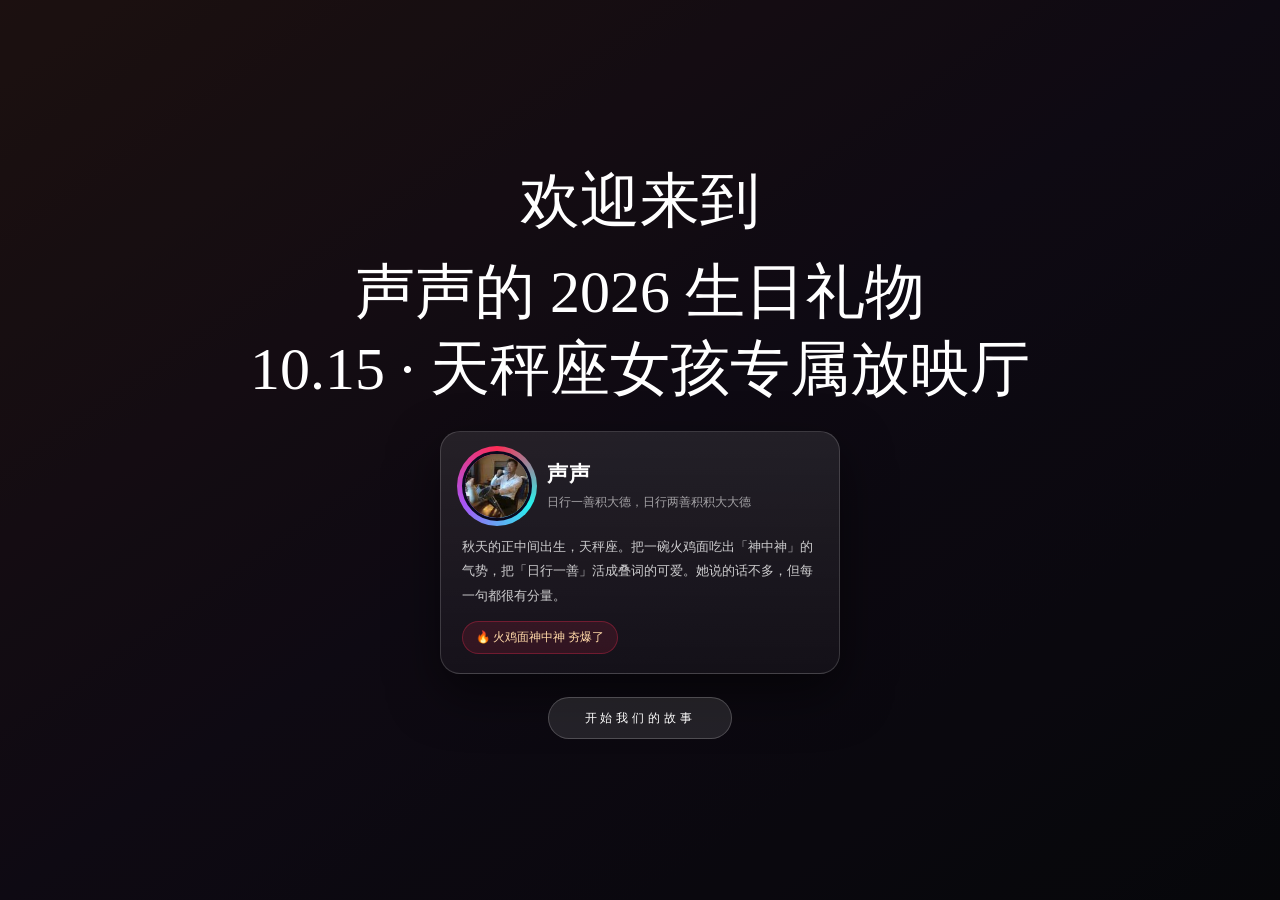
==== commit da40c7a9: "update: remove ch2 star block, swap ch3 media+audio to douyin" ====
--- a/index.html
+++ b/index.html
@@ -1 +1 @@
-<!DOCTYPE html><!--czqnC1xRVudbsmYafbr6j--><html lang="zh-CN"><head><meta charSet="utf-8"/><meta name="viewport" content="width=device-width, initial-scale=1"/><link rel="preload" as="image" href="/images/shengsheng-avatar.jpeg"/><link rel="stylesheet" href="/_next/static/css/a0af92ec3bdc81e5.css" data-precedence="next"/><link rel="preload" as="script" fetchPriority="low" href="/_next/static/chunks/webpack-c10bdb8c22f23031.js"/><script src="/_next/static/chunks/4bd1b696-c023c6e3521b1417.js" async=""></script><script src="/_next/static/chunks/255-102f2e5b2e3dc2ef.js" async=""></script><script src="/_next/static/chunks/main-app-caf377b9d476925c.js" async=""></script><script src="/_next/static/chunks/825-bd85d44cf386ca2e.js" async=""></script><script src="/_next/static/chunks/app/page-3f9579a63c5f89ce.js" async=""></script><title>声声的 2026 生日礼物</title><meta name="description" content="一封用音乐与光影写成的生日情书"/><script src="/_next/static/chunks/polyfills-42372ed130431b0a.js" noModule=""></script></head><body class="__variable_f524cf __variable_b0914c bg-night text-white"><div hidden=""><!--$--><!--/$--></div><main class="relative viewport-h overflow-hidden text-white" style="font-family:&quot;PingFang SC&quot;,&quot;Microsoft YaHei&quot;,&quot;Hiragino Sans GB&quot;,sans-serif;color:#ffffff"><div class="absolute inset-0 bg-gradient-to-br from-[#0d1721] via-[#1b2338] to-[#131625]"></div><div class="film-grain pointer-events-none fixed inset-0 z-30"></div><section class="fixed inset-0 z-50 flex items-center justify-center overflow-y-auto py-10" style="opacity:1"><div class="absolute inset-0 bg-gradient-to-br from-[#2b1918] via-[#160f1d] to-[#0a0b10]"></div><div class="absolute inset-0 bg-black/35"></div><div class="relative mx-auto w-full max-w-6xl px-6 text-center"><p class="mb-2 text-2xl text-[#f7e7df] md:mb-4 md:text-6xl" style="font-family:&quot;PingFang SC&quot;,&quot;Microsoft YaHei&quot;,&quot;Hiragino Sans GB&quot;,serif;color:#ffffff;opacity:0;transform:translateY(16px)">欢迎来到</p><p class="mb-2 text-2xl text-[#f7e7df] md:mb-4 md:text-6xl" style="font-family:&quot;PingFang SC&quot;,&quot;Microsoft YaHei&quot;,&quot;Hiragino Sans GB&quot;,serif;color:#ffffff;opacity:0;transform:translateY(16px)">声声的 2026 生日礼物</p><p class="mb-2 text-2xl text-[#f7e7df] md:mb-4 md:text-6xl" style="font-family:&quot;PingFang SC&quot;,&quot;Microsoft YaHei&quot;,&quot;Hiragino Sans GB&quot;,serif;color:#ffffff;opacity:0;transform:translateY(16px)">10.15 · 天秤座女孩专属放映厅</p><div class="mt-7 flex justify-center" style="opacity:0;transform:translateY(20px)"><div class="pcard"><div class="ava-row"><div class="ava-wrap"><div class="ava-ring"></div><div class="ava"><img decoding="async" src="/images/shengsheng-avatar.jpeg" alt="声声"/></div></div><div class="who"><h1 style="font-family:&quot;PingFang SC&quot;,&quot;Microsoft YaHei&quot;,&quot;Hiragino Sans GB&quot;,serif">声声</h1><p class="nick">日行一善积大德，日行两善积积大大德</p></div></div><p class="bio">秋天的正中间出生，天秤座。把一碗火鸡面吃出「神中神」的气势，把「日行一善」活成叠词的可爱。她说的话不多，但每一句都很有分量。</p><div><span class="tagline">🔥 火鸡面神中神 夯爆了</span></div><div class="pcard-glare"></div></div></div><button type="button" class="mt-8 rounded-full border border-white/20 bg-white/10 px-9 py-3 text-xs tracking-[0.32em] text-white transition hover:bg-white/20" style="opacity:0;transform:translateY(10px)">开始我们的故事</button></div></section><div class="pointer-events-none fixed right-4 top-1/2 z-40 h-[52vh] w-[2px] -translate-y-1/2 bg-white/15"><div class="w-full origin-top bg-gradient-to-b from-[#9effc9] via-[#b4f0ff] to-[#fbd0b2]" style="height:100%"></div></div><section class="memory-scroll relative z-20 opacity-0 transition-opacity duration-1000"><section id="chapter-how-we-met" class="memory-section relative flex min-h-screen items-center justify-center px-8"><div class="max-w-3xl text-center" style="opacity:0;transform:translateY(24px)"><h2 class="mt-4 text-4xl md:text-6xl" style="color:#ffffff;font-family:&quot;PingFang SC&quot;,&quot;Microsoft YaHei&quot;,&quot;Hiragino Sans GB&quot;,serif">第一章 · 初见</h2></div></section><section id="ss-1" class="memory-section relative flex min-h-screen items-center px-5 py-14 md:px-16"><div class="pointer-events-none absolute inset-0 overflow-hidden"><span class="absolute h-2 w-2 rounded-full bg-[#ffd8a8]/40" style="left:12%;top:10%"></span><span class="absolute h-2 w-2 rounded-full bg-[#ffd8a8]/40" style="left:26%;top:28%"></span><span class="absolute h-2 w-2 rounded-full bg-[#ffd8a8]/40" style="left:40%;top:46%"></span><span class="absolute h-2 w-2 rounded-full bg-[#ffd8a8]/40" style="left:54%;top:64%"></span><span class="absolute h-2 w-2 rounded-full bg-[#ffd8a8]/40" style="left:68%;top:10%"></span><span class="absolute h-2 w-2 rounded-full bg-[#ffd8a8]/40" style="left:82%;top:28%"></span></div><div class="absolute inset-[8%] rounded-[40px] bg-[radial-gradient(circle_at_center,rgba(157,255,203,0.16),transparent_62%)]"></div><article class="relative mx-auto grid w-full max-w-6xl gap-8 rounded-[30px] border border-white/12 bg-black/30 p-5 backdrop-blur-xl md:grid-cols-[1.05fr_0.95fr] md:p-10" style="opacity:0;transform:translateY(22px)"><div class="overflow-hidden rounded-2xl border border-white/10 "><img loading="lazy" decoding="async" src="/images/1.jpeg" alt="一月初，在曙光英雄遇见你" class="h-[52vh] w-full object-cover md:h-[66vh]"/></div><div class="flex flex-col justify-center"><p class="text-sm italic tracking-[0.12em]" style="color:#d9d6df"></p><h3 class="mt-2 text-3xl md:text-5xl" style="color:#ffffff;font-family:&quot;PingFang SC&quot;,&quot;Microsoft YaHei&quot;,&quot;Hiragino Sans GB&quot;,serif">一月初，在曙光英雄遇见你</h3><div class="mt-6 rounded-2xl border border-white/10 bg-black/35 p-5"><p class="mb-3 text-lg leading-relaxed md:text-2xl" style="color:#ffffff;opacity:0;transform:translateY(16px)"><span>10 月 15 日，秋天的正中间。风是软的，桂花刚好开，你刚好来到这个世界。</span></p><p class="mb-3 text-lg leading-relaxed md:text-2xl" style="color:#ffffff;opacity:0;transform:translateY(16px)"><span>还记得认识你的时候是在曙光英雄，这是我为数不多能找到的当时的图片，那个时候大概是在一月初，熟悉的方式也蛮尴尬的</span></p></div><div class="mt-6 flex items-center gap-3 rounded-2xl border border-white/15 bg-black/45 px-4 py-3"><button type="button" disabled="" class="relative h-12 w-12 overflow-hidden rounded-lg border border-white/15 bg-white/5" aria-label="Play audio"><img loading="lazy" decoding="async" src="/images/b92dfada680b4f50a94b9f8fcc1c9b8d.jpg" alt="Song icon" class="h-full w-full object-cover"/><span class="absolute inset-0 flex items-center justify-center bg-black/35 text-xs text-white">&gt;</span></button><div class="min-w-0 flex-1"><p class="text-[10px] uppercase tracking-[0.25em]" style="color:#9ff6c8">本段配乐</p><p class="truncate text-sm" style="color:#d9d6df"></p></div><div class="relative flex h-10 w-20 items-end gap-1 overflow-hidden rounded-md border border-white/10 bg-gradient-to-br from-[#8fffc6]/15 via-white/[0.03] to-[#9ac5ff]/10 px-2 py-1"><span class="block w-1.5 rounded-full bg-gradient-to-t from-[#8dffbf] via-[#c6ffe8] to-[#b3f5ff]" style="height:26%"></span><span class="block w-1.5 rounded-full bg-gradient-to-t from-[#8dffbf] via-[#c6ffe8] to-[#b3f5ff]" style="height:26%"></span><span class="block w-1.5 rounded-full bg-gradient-to-t from-[#8dffbf] via-[#c6ffe8] to-[#b3f5ff]" style="height:26%"></span><span class="block w-1.5 rounded-full bg-gradient-to-t from-[#8dffbf] via-[#c6ffe8] to-[#b3f5ff]" style="height:26%"></span><span class="block w-1.5 rounded-full bg-gradient-to-t from-[#8dffbf] via-[#c6ffe8] to-[#b3f5ff]" style="height:26%"></span></div></div></div></article></section><section id="ss-l1" class="memory-section relative flex min-h-screen items-center justify-center px-8"><div class="max-w-3xl text-center" style="opacity:0"><p class="mb-4 text-3xl md:text-5xl" style="color:#ffffff;font-family:&quot;PingFang SC&quot;,&quot;Microsoft YaHei&quot;,&quot;Hiragino Sans GB&quot;,serif;opacity:0;transform:translateY(12px)">你不是长大了一岁，是把我的世界点亮了一格。</p></div></section><section id="ss-2" class="memory-section relative flex min-h-screen items-center px-5 py-14 md:px-16"><div class="pointer-events-none absolute inset-0 overflow-hidden"><span class="absolute h-2 w-2 rounded-full bg-[#ffd8a8]/40" style="left:12%;top:10%"></span><span class="absolute h-2 w-2 rounded-full bg-[#ffd8a8]/40" style="left:26%;top:28%"></span><span class="absolute h-2 w-2 rounded-full bg-[#ffd8a8]/40" style="left:40%;top:46%"></span><span class="absolute h-2 w-2 rounded-full bg-[#ffd8a8]/40" style="left:54%;top:64%"></span><span class="absolute h-2 w-2 rounded-full bg-[#ffd8a8]/40" style="left:68%;top:10%"></span><span class="absolute h-2 w-2 rounded-full bg-[#ffd8a8]/40" style="left:82%;top:28%"></span></div><div class="absolute inset-[8%] rounded-[40px] bg-[radial-gradient(circle_at_center,rgba(157,255,203,0.16),transparent_62%)]"></div><article class="relative mx-auto grid w-full max-w-6xl gap-8 rounded-[30px] border border-white/12 bg-black/30 p-5 backdrop-blur-xl md:grid-cols-[1.05fr_0.95fr] md:p-10" style="opacity:0;transform:translateY(22px)"><div class="overflow-hidden rounded-2xl border border-white/10 "><img loading="lazy" decoding="async" src="/images/2.jpeg" alt="" class="h-[52vh] w-full object-cover md:h-[66vh]"/></div><div class="flex flex-col justify-center"><p class="text-sm italic tracking-[0.12em]" style="color:#d9d6df"></p><h3 class="mt-2 text-3xl md:text-5xl" style="color:#ffffff;font-family:&quot;PingFang SC&quot;,&quot;Microsoft YaHei&quot;,&quot;Hiragino Sans GB&quot;,serif"></h3><div class="mt-6 rounded-2xl border border-white/10 bg-black/35 p-5"><p class="mb-3 text-lg leading-relaxed md:text-2xl" style="color:#ffffff;opacity:0;transform:translateY(16px)"><span></span><span style="color:#b5ffd7" class="drop-shadow-[0_0_10px_rgba(142,255,203,0.55)]">声声</span><span>的图片合集，来这里想放很多张，放不下了。但是没关系，最后面我给你留了一个彩蛋，就是你之前抖音音乐作品的一个专属内容</span></p><p class="mb-3 text-lg leading-relaxed md:text-2xl" style="color:#ffffff;opacity:0;transform:translateY(16px)"><span></span></p><p class="mb-3 text-lg leading-relaxed md:text-2xl" style="color:#ffffff;opacity:0;transform:translateY(16px)"><span></span></p></div><div class="mt-6 flex items-center gap-3 rounded-2xl border border-white/15 bg-black/45 px-4 py-3"><button type="button" disabled="" class="relative h-12 w-12 overflow-hidden rounded-lg border border-white/15 bg-white/5" aria-label="Play audio"><img loading="lazy" decoding="async" src="/images/mfam.jpg" alt="Song icon" class="h-full w-full object-cover"/><span class="absolute inset-0 flex items-center justify-center bg-black/35 text-xs text-white">&gt;</span></button><div class="min-w-0 flex-1"><p class="text-[10px] uppercase tracking-[0.25em]" style="color:#9ff6c8">本段配乐</p><p class="truncate text-sm" style="color:#d9d6df"></p></div><div class="relative flex h-10 w-20 items-end gap-1 overflow-hidden rounded-md border border-white/10 bg-gradient-to-br from-[#8fffc6]/15 via-white/[0.03] to-[#9ac5ff]/10 px-2 py-1"><span class="block w-1.5 rounded-full bg-gradient-to-t from-[#8dffbf] via-[#c6ffe8] to-[#b3f5ff]" style="height:26%"></span><span class="block w-1.5 rounded-full bg-gradient-to-t from-[#8dffbf] via-[#c6ffe8] to-[#b3f5ff]" style="height:26%"></span><span class="block w-1.5 rounded-full bg-gradient-to-t from-[#8dffbf] via-[#c6ffe8] to-[#b3f5ff]" style="height:26%"></span><span class="block w-1.5 rounded-full bg-gradient-to-t from-[#8dffbf] via-[#c6ffe8] to-[#b3f5ff]" style="height:26%"></span><span class="block w-1.5 rounded-full bg-gradient-to-t from-[#8dffbf] via-[#c6ffe8] to-[#b3f5ff]" style="height:26%"></span></div></div></div></article></section><section id="chapter-our-journey" class="memory-section relative flex min-h-screen items-center justify-center px-8"><div class="max-w-3xl text-center" style="opacity:0;transform:translateY(24px)"><h2 class="mt-4 text-4xl md:text-6xl" style="color:#ffffff;font-family:&quot;PingFang SC&quot;,&quot;Microsoft YaHei&quot;,&quot;Hiragino Sans GB&quot;,serif">第二章 · 我们的旅程</h2></div></section><section id="ss-3" class="memory-section relative flex min-h-screen items-center px-5 py-14 md:px-16"><div class="pointer-events-none absolute inset-0 overflow-hidden"><span class="absolute h-2 w-2 rounded-full bg-[#ffd8a8]/40" style="left:12%;top:10%"></span><span class="absolute h-2 w-2 rounded-full bg-[#ffd8a8]/40" style="left:26%;top:28%"></span><span class="absolute h-2 w-2 rounded-full bg-[#ffd8a8]/40" style="left:40%;top:46%"></span><span class="absolute h-2 w-2 rounded-full bg-[#ffd8a8]/40" style="left:54%;top:64%"></span><span class="absolute h-2 w-2 rounded-full bg-[#ffd8a8]/40" style="left:68%;top:10%"></span><span class="absolute h-2 w-2 rounded-full bg-[#ffd8a8]/40" style="left:82%;top:28%"></span></div><div class="absolute inset-[8%] rounded-[40px] bg-[radial-gradient(circle_at_center,rgba(157,255,203,0.16),transparent_62%)]"></div><article class="relative mx-auto grid w-full max-w-6xl gap-8 rounded-[30px] border border-white/12 bg-black/30 p-5 backdrop-blur-xl md:grid-cols-[1.05fr_0.95fr] md:p-10" style="opacity:0;transform:translateY(22px)"><div class="overflow-hidden rounded-2xl border border-white/10 md:max-h-[70vh] md:overflow-y-auto"><img loading="lazy" decoding="async" src="/images/3.jpeg" alt="日行一善积大德，日行两善积积大大德" class="block w-full h-auto object-contain"/></div><div class="flex flex-col justify-center"><p class="text-sm italic tracking-[0.12em]" style="color:#d9d6df"></p><h3 class="mt-2 text-3xl md:text-5xl" style="color:#ffffff;font-family:&quot;PingFang SC&quot;,&quot;Microsoft YaHei&quot;,&quot;Hiragino Sans GB&quot;,serif">日行一善积大德，日行两善积积大大德</h3><div class="mt-6 rounded-2xl border border-white/10 bg-black/35 p-5"><p class="mb-3 text-lg leading-relaxed md:text-2xl" style="color:#ffffff;opacity:0;transform:translateY(16px)"><span>你的网名跟跟你一样不正经，这是我翻到我们最初加上微信好友的聊天记录，我们</span><span style="color:#b5ffd7" class="drop-shadow-[0_0_10px_rgba(142,255,203,0.55)]">声声</span><span>还是太权威了，再也不敢废话了</span></p><p class="mb-3 text-lg leading-relaxed md:text-2xl" style="color:#ffffff;opacity:0;transform:translateY(16px)"><span></span></p><p class="mb-3 text-lg leading-relaxed md:text-2xl" style="color:#ffffff;opacity:0;transform:translateY(16px)"><span></span></p></div><div class="mt-6 flex items-center gap-3 rounded-2xl border border-white/15 bg-black/45 px-4 py-3"><button type="button" disabled="" class="relative h-12 w-12 overflow-hidden rounded-lg border border-white/15 bg-white/5" aria-label="Play audio"><img loading="lazy" decoding="async" src="/images/thumb-1920-682626.jpg" alt="Song icon" class="h-full w-full object-cover"/><span class="absolute inset-0 flex items-center justify-center bg-black/35 text-xs text-white">&gt;</span></button><div class="min-w-0 flex-1"><p class="text-[10px] uppercase tracking-[0.25em]" style="color:#9ff6c8">本段配乐</p><p class="truncate text-sm" style="color:#d9d6df"></p></div><div class="relative flex h-10 w-20 items-end gap-1 overflow-hidden rounded-md border border-white/10 bg-gradient-to-br from-[#8fffc6]/15 via-white/[0.03] to-[#9ac5ff]/10 px-2 py-1"><span class="block w-1.5 rounded-full bg-gradient-to-t from-[#8dffbf] via-[#c6ffe8] to-[#b3f5ff]" style="height:26%"></span><span class="block w-1.5 rounded-full bg-gradient-to-t from-[#8dffbf] via-[#c6ffe8] to-[#b3f5ff]" style="height:26%"></span><span class="block w-1.5 rounded-full bg-gradient-to-t from-[#8dffbf] via-[#c6ffe8] to-[#b3f5ff]" style="height:26%"></span><span class="block w-1.5 rounded-full bg-gradient-to-t from-[#8dffbf] via-[#c6ffe8] to-[#b3f5ff]" style="height:26%"></span><span class="block w-1.5 rounded-full bg-gradient-to-t from-[#8dffbf] via-[#c6ffe8] to-[#b3f5ff]" style="height:26%"></span></div></div></div></article></section><section id="ss-l3" class="memory-section relative flex min-h-screen items-center justify-center px-8"><div class="max-w-3xl text-center" style="opacity:0"><p class="mb-4 text-3xl md:text-5xl" style="color:#ffffff;font-family:&quot;PingFang SC&quot;,&quot;Microsoft YaHei&quot;,&quot;Hiragino Sans GB&quot;,serif;opacity:0;transform:translateY(12px)">积德的方式有一万种，你选择了积积大大德</p></div></section><section id="ss-4" class="memory-section relative flex min-h-screen items-center px-5 py-14 md:px-16"><div class="pointer-events-none absolute inset-0 overflow-hidden"><span class="absolute h-2 w-2 rounded-full bg-[#ffd8a8]/40" style="left:12%;top:10%"></span><span class="absolute h-2 w-2 rounded-full bg-[#ffd8a8]/40" style="left:26%;top:28%"></span><span class="absolute h-2 w-2 rounded-full bg-[#ffd8a8]/40" style="left:40%;top:46%"></span><span class="absolute h-2 w-2 rounded-full bg-[#ffd8a8]/40" style="left:54%;top:64%"></span><span class="absolute h-2 w-2 rounded-full bg-[#ffd8a8]/40" style="left:68%;top:10%"></span><span class="absolute h-2 w-2 rounded-full bg-[#ffd8a8]/40" style="left:82%;top:28%"></span></div><div class="absolute inset-[8%] rounded-[40px] bg-[radial-gradient(circle_at_center,rgba(157,255,203,0.16),transparent_62%)]"></div><article class="relative mx-auto grid w-full max-w-6xl gap-8 rounded-[30px] border border-white/12 bg-black/30 p-5 backdrop-blur-xl md:grid-cols-[1.05fr_0.95fr] md:p-10" style="opacity:0;transform:translateY(22px)"><div class="overflow-hidden rounded-2xl border border-white/10 "><img loading="lazy" decoding="async" src="/images/4.jpeg" alt="天秤座的浪漫，是称得出重量的" class="h-[52vh] w-full object-cover md:h-[66vh]"/></div><div class="flex flex-col justify-center"><p class="text-sm italic tracking-[0.12em]" style="color:#d9d6df">属于你的星图</p><h3 class="mt-2 text-3xl md:text-5xl" style="color:#ffffff;font-family:&quot;PingFang SC&quot;,&quot;Microsoft YaHei&quot;,&quot;Hiragino Sans GB&quot;,serif">天秤座的浪漫，是称得出重量的</h3><div class="mt-6 rounded-2xl border border-white/10 bg-black/35 p-5"><p class="mb-3 text-lg leading-relaxed md:text-2xl" style="color:#ffffff;opacity:0;transform:translateY(16px)"><span></span><span style="color:#b5ffd7" class="drop-shadow-[0_0_10px_rgba(142,255,203,0.55)]">天秤座</span><span>的人常被说&quot;选择困难&quot;，但我认识的你恰恰相反——</span></p><p class="mb-3 text-lg leading-relaxed md:text-2xl" style="color:#ffffff;opacity:0;transform:translateY(16px)"><span>你喜欢什么就说得斩钉截铁，爱什么就爱得明明白白：面要</span><span style="color:#b5ffd7" class="drop-shadow-[0_0_10px_rgba(142,255,203,0.55)]">火鸡面</span><span>，德要大大德。</span></p><p class="mb-3 text-lg leading-relaxed md:text-2xl" style="color:#ffffff;opacity:0;transform:translateY(16px)"><span>也许天秤的两端，一端是率真，一端是温柔，而你刚刚好，就是那个支点。</span></p></div><div class="mt-6 flex items-center gap-3 rounded-2xl border border-white/15 bg-black/45 px-4 py-3"><button type="button" disabled="" class="relative h-12 w-12 overflow-hidden rounded-lg border border-white/15 bg-white/5" aria-label="Play audio"><img loading="lazy" decoding="async" src="/images/https___d1e00ek4ebabms.cloudfront.net_production_8f26a3f6-2d50-456e-9e3d-91e4d4cc1877.jpg" alt="Song icon" class="h-full w-full object-cover"/><span class="absolute inset-0 flex items-center justify-center bg-black/35 text-xs text-white">&gt;</span></button><div class="min-w-0 flex-1"><p class="text-[10px] uppercase tracking-[0.25em]" style="color:#9ff6c8">本段配乐</p><p class="truncate text-sm" style="color:#d9d6df">属于你的星图</p></div><div class="relative flex h-10 w-20 items-end gap-1 overflow-hidden rounded-md border border-white/10 bg-gradient-to-br from-[#8fffc6]/15 via-white/[0.03] to-[#9ac5ff]/10 px-2 py-1"><span class="block w-1.5 rounded-full bg-gradient-to-t from-[#8dffbf] via-[#c6ffe8] to-[#b3f5ff]" style="height:26%"></span><span class="block w-1.5 rounded-full bg-gradient-to-t from-[#8dffbf] via-[#c6ffe8] to-[#b3f5ff]" style="height:26%"></span><span class="block w-1.5 rounded-full bg-gradient-to-t from-[#8dffbf] via-[#c6ffe8] to-[#b3f5ff]" style="height:26%"></span><span class="block w-1.5 rounded-full bg-gradient-to-t from-[#8dffbf] via-[#c6ffe8] to-[#b3f5ff]" style="height:26%"></span><span class="block w-1.5 rounded-full bg-gradient-to-t from-[#8dffbf] via-[#c6ffe8] to-[#b3f5ff]" style="height:26%"></span></div></div></div></article></section><section id="ss-l4" class="memory-section relative flex min-h-screen items-center justify-center px-8"><div class="max-w-3xl text-center" style="opacity:0"><p class="mb-4 text-3xl md:text-5xl" style="color:#ffffff;font-family:&quot;PingFang SC&quot;,&quot;Microsoft YaHei&quot;,&quot;Hiragino Sans GB&quot;,serif;opacity:0;transform:translateY(12px)">别人看星星是看浪漫，我看星星是在人群里找你。</p></div></section><section id="chapter-best-memories-together" class="memory-section relative flex min-h-screen items-center justify-center px-8"><div class="max-w-3xl text-center" style="opacity:0;transform:translateY(24px)"><h2 class="mt-4 text-4xl md:text-6xl" style="color:#ffffff;font-family:&quot;PingFang SC&quot;,&quot;Microsoft YaHei&quot;,&quot;Hiragino Sans GB&quot;,serif">第三章 · 最好的时光</h2></div></section><section id="ss-5" class="memory-section relative flex min-h-screen items-center px-5 py-14 md:px-16"><div class="pointer-events-none absolute inset-0 overflow-hidden"><span class="absolute h-2 w-2 rounded-full bg-[#ffd8a8]/40" style="left:12%;top:10%"></span><span class="absolute h-2 w-2 rounded-full bg-[#ffd8a8]/40" style="left:26%;top:28%"></span><span class="absolute h-2 w-2 rounded-full bg-[#ffd8a8]/40" style="left:40%;top:46%"></span><span class="absolute h-2 w-2 rounded-full bg-[#ffd8a8]/40" style="left:54%;top:64%"></span><span class="absolute h-2 w-2 rounded-full bg-[#ffd8a8]/40" style="left:68%;top:10%"></span><span class="absolute h-2 w-2 rounded-full bg-[#ffd8a8]/40" style="left:82%;top:28%"></span></div><div class="absolute inset-[8%] rounded-[40px] bg-[radial-gradient(circle_at_center,rgba(157,255,203,0.16),transparent_62%)]"></div><article class="relative mx-auto grid w-full max-w-6xl gap-8 rounded-[30px] border border-white/12 bg-black/30 p-5 backdrop-blur-xl md:grid-cols-[1.05fr_0.95fr] md:p-10" style="opacity:0;transform:translateY(22px)"><div class="overflow-hidden rounded-2xl border border-white/10 "><img loading="lazy" decoding="async" src="/images/5.jpeg" alt="关于你的十四个瞬间" class="h-[52vh] w-full object-cover md:h-[66vh]"/></div><div class="flex flex-col justify-center"><p class="text-sm italic tracking-[0.12em]" style="color:#d9d6df">快乐存档</p><h3 class="mt-2 text-3xl md:text-5xl" style="color:#ffffff;font-family:&quot;PingFang SC&quot;,&quot;Microsoft YaHei&quot;,&quot;Hiragino Sans GB&quot;,serif">关于你的十四个瞬间</h3><div class="mt-6 rounded-2xl border border-white/10 bg-black/35 p-5"><p class="mb-3 text-lg leading-relaxed md:text-2xl" style="color:#ffffff;opacity:0;transform:translateY(16px)"><span>你的抖音主页有 14 个作品，每一个我都看过。</span></p><p class="mb-3 text-lg leading-relaxed md:text-2xl" style="color:#ffffff;opacity:0;transform:translateY(16px)"><span>有的看完想笑，有的看完想留言，有的看完只想立刻发消息给你。</span></p><p class="mb-3 text-lg leading-relaxed md:text-2xl" style="color:#ffffff;opacity:0;transform:translateY(16px)"><span>以后的作品我会一个一个继续看下去——这是我给自己安排的长期项目，工期：一辈子。</span></p></div><div class="mt-6 flex items-center gap-3 rounded-2xl border border-white/15 bg-black/45 px-4 py-3"><button type="button" disabled="" class="relative h-12 w-12 overflow-hidden rounded-lg border border-white/15 bg-white/5" aria-label="Play audio"><img loading="lazy" decoding="async" src="/images/b92dfada680b4f50a94b9f8fcc1c9b8d.jpg" alt="Song icon" class="h-full w-full object-cover"/><span class="absolute inset-0 flex items-center justify-center bg-black/35 text-xs text-white">&gt;</span></button><div class="min-w-0 flex-1"><p class="text-[10px] uppercase tracking-[0.25em]" style="color:#9ff6c8">本段配乐</p><p class="truncate text-sm" style="color:#d9d6df">快乐存档</p></div><div class="relative flex h-10 w-20 items-end gap-1 overflow-hidden rounded-md border border-white/10 bg-gradient-to-br from-[#8fffc6]/15 via-white/[0.03] to-[#9ac5ff]/10 px-2 py-1"><span class="block w-1.5 rounded-full bg-gradient-to-t from-[#8dffbf] via-[#c6ffe8] to-[#b3f5ff]" style="height:26%"></span><span class="block w-1.5 rounded-full bg-gradient-to-t from-[#8dffbf] via-[#c6ffe8] to-[#b3f5ff]" style="height:26%"></span><span class="block w-1.5 rounded-full bg-gradient-to-t from-[#8dffbf] via-[#c6ffe8] to-[#b3f5ff]" style="height:26%"></span><span class="block w-1.5 rounded-full bg-gradient-to-t from-[#8dffbf] via-[#c6ffe8] to-[#b3f5ff]" style="height:26%"></span><span class="block w-1.5 rounded-full bg-gradient-to-t from-[#8dffbf] via-[#c6ffe8] to-[#b3f5ff]" style="height:26%"></span></div></div></div></article></section><section id="ss-l5" class="memory-section relative flex min-h-screen items-center justify-center px-8"><div class="max-w-3xl text-center" style="opacity:0"><p class="mb-4 text-3xl md:text-5xl" style="color:#ffffff;font-family:&quot;PingFang SC&quot;,&quot;Microsoft YaHei&quot;,&quot;Hiragino Sans GB&quot;,serif;opacity:0;transform:translateY(12px)">你的 14 个作品我都点了心，第 15 个我想陪你一起拍。</p></div></section><section id="chapter-how-i-feel-about-you" class="memory-section relative flex min-h-screen items-center justify-center px-8"><div class="max-w-3xl text-center" style="opacity:0;transform:translateY(24px)"><h2 class="mt-4 text-4xl md:text-6xl" style="color:#ffffff;font-family:&quot;PingFang SC&quot;,&quot;Microsoft YaHei&quot;,&quot;Hiragino Sans GB&quot;,serif">第四章 · 心里话</h2></div></section><section id="ss-6" class="memory-section relative flex min-h-screen items-center px-5 py-14 md:px-16"><div class="pointer-events-none absolute inset-0 overflow-hidden"><span class="absolute h-2 w-2 rounded-full bg-[#ffd8a8]/40" style="left:12%;top:10%"></span><span class="absolute h-2 w-2 rounded-full bg-[#ffd8a8]/40" style="left:26%;top:28%"></span><span class="absolute h-2 w-2 rounded-full bg-[#ffd8a8]/40" style="left:40%;top:46%"></span><span class="absolute h-2 w-2 rounded-full bg-[#ffd8a8]/40" style="left:54%;top:64%"></span><span class="absolute h-2 w-2 rounded-full bg-[#ffd8a8]/40" style="left:68%;top:10%"></span><span class="absolute h-2 w-2 rounded-full bg-[#ffd8a8]/40" style="left:82%;top:28%"></span></div><div class="absolute inset-[8%] rounded-[40px] bg-[radial-gradient(circle_at_center,rgba(157,255,203,0.16),transparent_62%)]"></div><article class="relative mx-auto grid w-full max-w-6xl gap-8 rounded-[30px] border border-white/12 bg-black/30 p-5 backdrop-blur-xl md:grid-cols-[1.05fr_0.95fr] md:p-10" style="opacity:0;transform:translateY(22px)"><div class="overflow-hidden rounded-2xl border border-white/10 "><img loading="lazy" decoding="async" src="/images/6.jpeg" alt="一封迟到的情书" class="h-[52vh] w-full object-cover md:h-[66vh]"/></div><div class="flex flex-col justify-center"><p class="text-sm italic tracking-[0.12em]" style="color:#d9d6df">点此查收</p><h3 class="mt-2 text-3xl md:text-5xl" style="color:#ffffff;font-family:&quot;PingFang SC&quot;,&quot;Microsoft YaHei&quot;,&quot;Hiragino Sans GB&quot;,serif">一封迟到的情书</h3><div class="mt-6 rounded-2xl border border-white/10 bg-black/35 p-5"><p class="mb-3 text-lg leading-relaxed md:text-2xl" style="color:#ffffff;opacity:0;transform:translateY(16px)"><span></span><span style="color:#b5ffd7" class="drop-shadow-[0_0_10px_rgba(142,255,203,0.55)]">声声</span><span>：</span></p><p class="mb-3 text-lg leading-relaxed md:text-2xl" style="color:#ffffff;opacity:0;transform:translateY(16px)"><span>写这封信的时候，我在想要怎么形容你才不落俗套。想了很久，发现最好的形容其实是你自己写的签名——</span><span style="color:#b5ffd7" class="drop-shadow-[0_0_10px_rgba(142,255,203,0.55)]">神中神</span><span>，夯爆了。</span></p><p class="mb-3 text-lg leading-relaxed md:text-2xl" style="color:#ffffff;opacity:0;transform:translateY(16px)"><span>这不是一句玩笑。我是说，你对待生活的热情、你对喜欢的东西的理直气壮、你叠词里的可爱，这些加在一起，就是&quot;</span><span style="color:#b5ffd7" class="drop-shadow-[0_0_10px_rgba(142,255,203,0.55)]">神中神</span><span>&quot;。</span></p><p class="mb-3 text-lg leading-relaxed md:text-2xl" style="color:#ffffff;opacity:0;transform:translateY(16px)"><span>新的一岁，希望你吃面永远够辣，快乐永远够多。还有——身边永远有我。</span></p></div><div class="mt-6 flex items-center gap-3 rounded-2xl border border-white/15 bg-black/45 px-4 py-3"><button type="button" disabled="" class="relative h-12 w-12 overflow-hidden rounded-lg border border-white/15 bg-white/5" aria-label="Play audio"><img loading="lazy" decoding="async" src="/images/mfam.jpg" alt="Song icon" class="h-full w-full object-cover"/><span class="absolute inset-0 flex items-center justify-center bg-black/35 text-xs text-white">&gt;</span></button><div class="min-w-0 flex-1"><p class="text-[10px] uppercase tracking-[0.25em]" style="color:#9ff6c8">本段配乐</p><p class="truncate text-sm" style="color:#d9d6df">点此查收</p></div><div class="relative flex h-10 w-20 items-end gap-1 overflow-hidden rounded-md border border-white/10 bg-gradient-to-br from-[#8fffc6]/15 via-white/[0.03] to-[#9ac5ff]/10 px-2 py-1"><span class="block w-1.5 rounded-full bg-gradient-to-t from-[#8dffbf] via-[#c6ffe8] to-[#b3f5ff]" style="height:26%"></span><span class="block w-1.5 rounded-full bg-gradient-to-t from-[#8dffbf] via-[#c6ffe8] to-[#b3f5ff]" style="height:26%"></span><span class="block w-1.5 rounded-full bg-gradient-to-t from-[#8dffbf] via-[#c6ffe8] to-[#b3f5ff]" style="height:26%"></span><span class="block w-1.5 rounded-full bg-gradient-to-t from-[#8dffbf] via-[#c6ffe8] to-[#b3f5ff]" style="height:26%"></span><span class="block w-1.5 rounded-full bg-gradient-to-t from-[#8dffbf] via-[#c6ffe8] to-[#b3f5ff]" style="height:26%"></span></div></div></div></article></section><section id="chapter-two" class="memory-section relative flex min-h-screen items-center justify-center px-8"><div class="max-w-3xl text-center" style="opacity:0;transform:translateY(24px)"><p class="text-xs uppercase tracking-[0.35em]" style="color:#9ff6c8">第二章 · 悬挂的回忆</p><h2 class="mt-4 text-4xl md:text-6xl" style="color:#ffffff;font-family:&quot;PingFang SC&quot;,&quot;Microsoft YaHei&quot;,&quot;Hiragino Sans GB&quot;,serif">关于你的记忆碎片</h2></div></section><section id="chapter-two-memories" class="memory-section relative flex min-h-screen items-center overflow-hidden px-2 py-14 md:px-6"><div class="pointer-events-none absolute inset-0 overflow-hidden"><span class="absolute h-2 w-2 rounded-full bg-[#ffd8a8]/40" style="left:12%;top:12%"></span><span class="absolute h-2 w-2 rounded-full bg-[#ffd8a8]/40" style="left:26%;top:30%"></span><span class="absolute h-2 w-2 rounded-full bg-[#ffd8a8]/40" style="left:40%;top:48%"></span><span class="absolute h-2 w-2 rounded-full bg-[#ffd8a8]/40" style="left:54%;top:66%"></span><span class="absolute h-2 w-2 rounded-full bg-[#ffd8a8]/40" style="left:68%;top:12%"></span><span class="absolute h-2 w-2 rounded-full bg-[#ffd8a8]/40" style="left:82%;top:30%"></span></div><div class="absolute inset-[8%] rounded-[40px] bg-[radial-gradient(circle_at_center,rgba(157,255,203,0.12),transparent_62%)]"></div><div class="relative mx-auto w-full max-w-[1500px]"><div class="mb-5 flex items-center justify-between"><div></div></div><div class="relative pt-10"><div class="pointer-events-none absolute left-0 right-0 top-6 h-[2px] bg-gradient-to-r from-transparent via-white/70 to-transparent"></div><div class="no-scrollbar flex cursor-grab gap-4 overflow-x-auto px-1 pb-5 active:cursor-grabbing md:gap-5 md:px-2"><button type="button" class="group relative mt-3 w-[240px] shrink-0 rounded-sm border border-black/10 bg-white p-3 pb-14 text-left shadow-[0_18px_34px_rgba(0,0,0,0.35)] md:w-[260px] lg:w-[280px] xl:w-[300px]" style="transform:rotate(-7.199999999999999deg)"><span class="absolute -top-7 left-1/2 h-8 w-[2px] -translate-x-1/2 bg-white/60"></span><span class="absolute -top-2 left-1/2 h-4 w-8 -translate-x-1/2 rounded-sm bg-zinc-200 shadow"></span><div class="h-[240px] w-full overflow-hidden rounded-sm bg-zinc-100 md:h-[260px] lg:h-[280px] xl:h-[300px]"><img loading="lazy" decoding="async" src="/images/1.jpeg" alt="10 月 15 日，秋天的正中间。" class="h-full w-full object-cover transition duration-300 group-hover:scale-105"/></div><p class="absolute bottom-3 left-3 right-3 h-9 overflow-hidden text-[11px] leading-[1.2] text-black">10 月 15 日，秋天的正中间。</p></button><button type="button" class="group relative mt-3 w-[240px] shrink-0 rounded-sm border border-black/10 bg-white p-3 pb-14 text-left shadow-[0_18px_34px_rgba(0,0,0,0.35)] md:w-[260px] lg:w-[280px] xl:w-[300px]" style="transform:rotate(-4.8deg)"><span class="absolute -top-7 left-1/2 h-8 w-[2px] -translate-x-1/2 bg-white/60"></span><span class="absolute -top-2 left-1/2 h-4 w-8 -translate-x-1/2 rounded-sm bg-zinc-200 shadow"></span><div class="h-[240px] w-full overflow-hidden rounded-sm bg-zinc-100 md:h-[260px] lg:h-[280px] xl:h-[300px]"><img loading="lazy" decoding="async" src="/images/2.jpeg" alt="memory" class="h-full w-full object-cover transition duration-300 group-hover:scale-105"/></div><p class="absolute bottom-3 left-3 right-3 h-9 overflow-hidden text-[11px] leading-[1.2] text-black"></p></button><button type="button" class="group relative mt-3 w-[240px] shrink-0 rounded-sm border border-black/10 bg-white p-3 pb-14 text-left shadow-[0_18px_34px_rgba(0,0,0,0.35)] md:w-[260px] lg:w-[280px] xl:w-[300px]" style="transform:rotate(-2.4deg)"><span class="absolute -top-7 left-1/2 h-8 w-[2px] -translate-x-1/2 bg-white/60"></span><span class="absolute -top-2 left-1/2 h-4 w-8 -translate-x-1/2 rounded-sm bg-zinc-200 shadow"></span><div class="h-[240px] w-full overflow-hidden rounded-sm bg-zinc-100 md:h-[260px] lg:h-[280px] xl:h-[300px]"><img loading="lazy" decoding="async" src="/images/3.jpeg" alt="天秤座观察日记" class="h-full w-full object-cover transition duration-300 group-hover:scale-105"/></div><p class="absolute bottom-3 left-3 right-3 h-9 overflow-hidden text-[11px] leading-[1.2] text-black">天秤座观察日记</p></button><button type="button" class="group relative mt-3 w-[240px] shrink-0 rounded-sm border border-black/10 bg-white p-3 pb-14 text-left shadow-[0_18px_34px_rgba(0,0,0,0.35)] md:w-[260px] lg:w-[280px] xl:w-[300px]" style="transform:none"><span class="absolute -top-7 left-1/2 h-8 w-[2px] -translate-x-1/2 bg-white/60"></span><span class="absolute -top-2 left-1/2 h-4 w-8 -translate-x-1/2 rounded-sm bg-zinc-200 shadow"></span><div class="h-[240px] w-full overflow-hidden rounded-sm bg-zinc-100 md:h-[260px] lg:h-[280px] xl:h-[300px]"><img loading="lazy" decoding="async" src="/images/4.jpeg" alt="合照预留位" class="h-full w-full object-cover transition duration-300 group-hover:scale-105"/></div><p class="absolute bottom-3 left-3 right-3 h-9 overflow-hidden text-[11px] leading-[1.2] text-black">合照预留位</p></button></div></div></div></section><section id="chapter-zero-music-wall" class="memory-section relative flex min-h-screen flex-col items-center justify-center overflow-hidden px-4 py-16"><div class="absolute inset-0 bg-[radial-gradient(circle_at_50%_18%,rgba(37,244,238,0.10),transparent_46%),radial-gradient(circle_at_18%_82%,rgba(254,44,85,0.12),transparent_48%),radial-gradient(circle_at_84%_78%,rgba(168,85,247,0.10),transparent_48%)]"></div><audio preload="none" playsInline="" class="hidden"></audio><div class="relative z-20 w-full max-w-3xl"><div class="text-center"><p class="text-[11px] uppercase tracking-[0.3em]" style="color:#d9d6df">尾声 · 她的音乐世界</p><h2 class="mt-3 text-3xl md:text-5xl" style="color:#ffffff;font-family:&quot;PingFang SC&quot;,&quot;Microsoft YaHei&quot;,&quot;Hiragino Sans GB&quot;,serif">声声的歌单</h2><p class="mt-3 text-xs md:text-sm" style="color:#d9d6df"></p></div><button type="button" class="pcard mw-entry" aria-label="打开声声的歌单"><span class="pcard-glare"></span><span class="mw-holo mw-entry-holo"></span><span class="mw-entry-fan" aria-hidden="true"><span class="mw-entry-fan-item" style="transform:translateX(-60px) translateY(10px) rotate(-14deg);z-index:8"><img loading="lazy" decoding="async" src="/media/song-01.jpg" alt=""/></span><span class="mw-entry-fan-item" style="transform:translateX(-30px) translateY(5px) rotate(-7deg);z-index:9"><img loading="lazy" decoding="async" src="/media/song-02.jpg" alt=""/></span><span class="mw-entry-fan-item" style="transform:translateX(0px) translateY(0px) rotate(0deg);z-index:10"><img loading="lazy" decoding="async" src="/media/song-03.jpg" alt=""/></span><span class="mw-entry-fan-item" style="transform:translateX(30px) translateY(5px) rotate(7deg);z-index:9"><img loading="lazy" decoding="async" src="/media/song-04.jpg" alt=""/></span><span class="mw-entry-fan-item" style="transform:translateX(60px) translateY(10px) rotate(14deg);z-index:8"><img loading="lazy" decoding="async" src="/media/song-05.jpg" alt=""/></span></span><span class="mw-entry-num">19<em>首</em></span><span class="mw-entry-go">进入声声的歌单</span><span class="mw-entry-hint">全屏打开 · 左右翻卡 · 点封面试听</span></button></div></section></section></main><!--$--><!--/$--><script src="/_next/static/chunks/webpack-c10bdb8c22f23031.js" id="_R_" async=""></script><script>(self.__next_f=self.__next_f||[]).push([0])</script><script>self.__next_f.push([1,"1:\"$Sreact.fragment\"\n2:I[9766,[],\"\"]\n3:I[8924,[],\"\"]\n4:I[5758,[\"825\",\"static/chunks/825-bd85d44cf386ca2e.js\",\"974\",\"static/chunks/app/page-3f9579a63c5f89ce.js\"],\"default\"]\n5:I[4431,[],\"OutletBoundary\"]\n7:I[5278,[],\"AsyncMetadataOutlet\"]\n9:I[4431,[],\"ViewportBoundary\"]\nb:I[4431,[],\"MetadataBoundary\"]\nc:\"$Sreact.suspense\"\ne:I[7150,[],\"\"]\n:HL[\"/_next/static/css/a0af92ec3bdc81e5.css\",\"style\"]\n"])</script><script>self.__next_f.push([1,"0:{\"P\":null,\"b\":\"czqnC1xRVudbsmYafbr6j\",\"p\":\"\",\"c\":[\"\",\"\"],\"i\":false,\"f\":[[[\"\",{\"children\":[\"__PAGE__\",{}]},\"$undefined\",\"$undefined\",true],[\"\",[\"$\",\"$1\",\"c\",{\"children\":[[[\"$\",\"link\",\"0\",{\"rel\":\"stylesheet\",\"href\":\"/_next/static/css/a0af92ec3bdc81e5.css\",\"precedence\":\"next\",\"crossOrigin\":\"$undefined\",\"nonce\":\"$undefined\"}]],[\"$\",\"html\",null,{\"lang\":\"zh-CN\",\"children\":[\"$\",\"body\",null,{\"className\":\"__variable_f524cf __variable_b0914c bg-night text-white\",\"children\":[\"$\",\"$L2\",null,{\"parallelRouterKey\":\"children\",\"error\":\"$undefined\",\"errorStyles\":\"$undefined\",\"errorScripts\":\"$undefined\",\"template\":[\"$\",\"$L3\",null,{}],\"templateStyles\":\"$undefined\",\"templateScripts\":\"$undefined\",\"notFound\":[[[\"$\",\"title\",null,{\"children\":\"404: This page could not be found.\"}],[\"$\",\"div\",null,{\"style\":{\"fontFamily\":\"system-ui,\\\"Segoe UI\\\",Roboto,Helvetica,Arial,sans-serif,\\\"Apple Color Emoji\\\",\\\"Segoe UI Emoji\\\"\",\"height\":\"100vh\",\"textAlign\":\"center\",\"display\":\"flex\",\"flexDirection\":\"column\",\"alignItems\":\"center\",\"justifyContent\":\"center\"},\"children\":[\"$\",\"div\",null,{\"children\":[[\"$\",\"style\",null,{\"dangerouslySetInnerHTML\":{\"__html\":\"body{color:#000;background:#fff;margin:0}.next-error-h1{border-right:1px solid rgba(0,0,0,.3)}@media (prefers-color-scheme:dark){body{color:#fff;background:#000}.next-error-h1{border-right:1px solid rgba(255,255,255,.3)}}\"}}],[\"$\",\"h1\",null,{\"className\":\"next-error-h1\",\"style\":{\"display\":\"inline-block\",\"margin\":\"0 20px 0 0\",\"padding\":\"0 23px 0 0\",\"fontSize\":24,\"fontWeight\":500,\"verticalAlign\":\"top\",\"lineHeight\":\"49px\"},\"children\":404}],[\"$\",\"div\",null,{\"style\":{\"display\":\"inline-block\"},\"children\":[\"$\",\"h2\",null,{\"style\":{\"fontSize\":14,\"fontWeight\":400,\"lineHeight\":\"49px\",\"margin\":0},\"children\":\"This page could not be found.\"}]}]]}]}]],[]],\"forbidden\":\"$undefined\",\"unauthorized\":\"$undefined\"}]}]}]]}],{\"children\":[\"__PAGE__\",[\"$\",\"$1\",\"c\",{\"children\":[[\"$\",\"$L4\",null,{}],null,[\"$\",\"$L5\",null,{\"children\":[\"$L6\",[\"$\",\"$L7\",null,{\"promise\":\"$@8\"}]]}]]}],{},null,false]},null,false],[\"$\",\"$1\",\"h\",{\"children\":[null,[[\"$\",\"$L9\",null,{\"children\":\"$La\"}],null],[\"$\",\"$Lb\",null,{\"children\":[\"$\",\"div\",null,{\"hidden\":true,\"children\":[\"$\",\"$c\",null,{\"fallback\":null,\"children\":\"$Ld\"}]}]}]]}],false]],\"m\":\"$undefined\",\"G\":[\"$e\",[]],\"s\":false,\"S\":true}\n"])</script><script>self.__next_f.push([1,"a:[[\"$\",\"meta\",\"0\",{\"charSet\":\"utf-8\"}],[\"$\",\"meta\",\"1\",{\"name\":\"viewport\",\"content\":\"width=device-width, initial-scale=1\"}]]\n6:null\n"])</script><script>self.__next_f.push([1,"8:{\"metadata\":[[\"$\",\"title\",\"0\",{\"children\":\"声声的 2026 生日礼物\"}],[\"$\",\"meta\",\"1\",{\"name\":\"description\",\"content\":\"一封用音乐与光影写成的生日情书\"}]],\"error\":null,\"digest\":\"$undefined\"}\n"])</script><script>self.__next_f.push([1,"d:\"$8:metadata\"\n"])</script></body></html>+<!DOCTYPE html><!--1we_2OFahO2a_9c1iQLCd--><html lang="zh-CN"><head><meta charSet="utf-8"/><meta name="viewport" content="width=device-width, initial-scale=1"/><link rel="preload" as="image" href="/images/shengsheng-avatar.jpeg"/><link rel="stylesheet" href="/_next/static/css/a0af92ec3bdc81e5.css" data-precedence="next"/><link rel="preload" as="script" fetchPriority="low" href="/_next/static/chunks/webpack-c10bdb8c22f23031.js"/><script src="/_next/static/chunks/4bd1b696-c023c6e3521b1417.js" async=""></script><script src="/_next/static/chunks/255-102f2e5b2e3dc2ef.js" async=""></script><script src="/_next/static/chunks/main-app-caf377b9d476925c.js" async=""></script><script src="/_next/static/chunks/825-bd85d44cf386ca2e.js" async=""></script><script src="/_next/static/chunks/app/page-719e9996a809c2a9.js" async=""></script><title>声声的 2026 生日礼物</title><meta name="description" content="一封用音乐与光影写成的生日情书"/><script src="/_next/static/chunks/polyfills-42372ed130431b0a.js" noModule=""></script></head><body class="__variable_f524cf __variable_b0914c bg-night text-white"><div hidden=""><!--$--><!--/$--></div><main class="relative viewport-h overflow-hidden text-white" style="font-family:&quot;PingFang SC&quot;,&quot;Microsoft YaHei&quot;,&quot;Hiragino Sans GB&quot;,sans-serif;color:#ffffff"><div class="absolute inset-0 bg-gradient-to-br from-[#0d1721] via-[#1b2338] to-[#131625]"></div><div class="film-grain pointer-events-none fixed inset-0 z-30"></div><section class="fixed inset-0 z-50 flex items-center justify-center overflow-y-auto py-10" style="opacity:1"><div class="absolute inset-0 bg-gradient-to-br from-[#2b1918] via-[#160f1d] to-[#0a0b10]"></div><div class="absolute inset-0 bg-black/35"></div><div class="relative mx-auto w-full max-w-6xl px-6 text-center"><p class="mb-2 text-2xl text-[#f7e7df] md:mb-4 md:text-6xl" style="font-family:&quot;PingFang SC&quot;,&quot;Microsoft YaHei&quot;,&quot;Hiragino Sans GB&quot;,serif;color:#ffffff;opacity:0;transform:translateY(16px)">欢迎来到</p><p class="mb-2 text-2xl text-[#f7e7df] md:mb-4 md:text-6xl" style="font-family:&quot;PingFang SC&quot;,&quot;Microsoft YaHei&quot;,&quot;Hiragino Sans GB&quot;,serif;color:#ffffff;opacity:0;transform:translateY(16px)">声声的 2026 生日礼物</p><p class="mb-2 text-2xl text-[#f7e7df] md:mb-4 md:text-6xl" style="font-family:&quot;PingFang SC&quot;,&quot;Microsoft YaHei&quot;,&quot;Hiragino Sans GB&quot;,serif;color:#ffffff;opacity:0;transform:translateY(16px)">10.15 · 天秤座女孩专属放映厅</p><div class="mt-7 flex justify-center" style="opacity:0;transform:translateY(20px)"><div class="pcard"><div class="ava-row"><div class="ava-wrap"><div class="ava-ring"></div><div class="ava"><img decoding="async" src="/images/shengsheng-avatar.jpeg" alt="声声"/></div></div><div class="who"><h1 style="font-family:&quot;PingFang SC&quot;,&quot;Microsoft YaHei&quot;,&quot;Hiragino Sans GB&quot;,serif">声声</h1><p class="nick">日行一善积大德，日行两善积积大大德</p></div></div><p class="bio">秋天的正中间出生，天秤座。把一碗火鸡面吃出「神中神」的气势，把「日行一善」活成叠词的可爱。她说的话不多，但每一句都很有分量。</p><div><span class="tagline">🔥 火鸡面神中神 夯爆了</span></div><div class="pcard-glare"></div></div></div><button type="button" class="mt-8 rounded-full border border-white/20 bg-white/10 px-9 py-3 text-xs tracking-[0.32em] text-white transition hover:bg-white/20" style="opacity:0;transform:translateY(10px)">开始我们的故事</button></div></section><div class="pointer-events-none fixed right-4 top-1/2 z-40 h-[52vh] w-[2px] -translate-y-1/2 bg-white/15"><div class="w-full origin-top bg-gradient-to-b from-[#9effc9] via-[#b4f0ff] to-[#fbd0b2]" style="height:100%"></div></div><section class="memory-scroll relative z-20 opacity-0 transition-opacity duration-1000"><section id="chapter-how-we-met" class="memory-section relative flex min-h-screen items-center justify-center px-8"><div class="max-w-3xl text-center" style="opacity:0;transform:translateY(24px)"><h2 class="mt-4 text-4xl md:text-6xl" style="color:#ffffff;font-family:&quot;PingFang SC&quot;,&quot;Microsoft YaHei&quot;,&quot;Hiragino Sans GB&quot;,serif">第一章 · 初见</h2></div></section><section id="ss-1" class="memory-section relative flex min-h-screen items-center px-5 py-14 md:px-16"><div class="pointer-events-none absolute inset-0 overflow-hidden"><span class="absolute h-2 w-2 rounded-full bg-[#ffd8a8]/40" style="left:12%;top:10%"></span><span class="absolute h-2 w-2 rounded-full bg-[#ffd8a8]/40" style="left:26%;top:28%"></span><span class="absolute h-2 w-2 rounded-full bg-[#ffd8a8]/40" style="left:40%;top:46%"></span><span class="absolute h-2 w-2 rounded-full bg-[#ffd8a8]/40" style="left:54%;top:64%"></span><span class="absolute h-2 w-2 rounded-full bg-[#ffd8a8]/40" style="left:68%;top:10%"></span><span class="absolute h-2 w-2 rounded-full bg-[#ffd8a8]/40" style="left:82%;top:28%"></span></div><div class="absolute inset-[8%] rounded-[40px] bg-[radial-gradient(circle_at_center,rgba(157,255,203,0.16),transparent_62%)]"></div><article class="relative mx-auto grid w-full max-w-6xl gap-8 rounded-[30px] border border-white/12 bg-black/30 p-5 backdrop-blur-xl md:grid-cols-[1.05fr_0.95fr] md:p-10" style="opacity:0;transform:translateY(22px)"><div class="overflow-hidden rounded-2xl border border-white/10 "><img loading="lazy" decoding="async" src="/images/1.jpeg" alt="一月初，在曙光英雄遇见你" class="h-[52vh] w-full object-cover md:h-[66vh]"/></div><div class="flex flex-col justify-center"><p class="text-sm italic tracking-[0.12em]" style="color:#d9d6df"></p><h3 class="mt-2 text-3xl md:text-5xl" style="color:#ffffff;font-family:&quot;PingFang SC&quot;,&quot;Microsoft YaHei&quot;,&quot;Hiragino Sans GB&quot;,serif">一月初，在曙光英雄遇见你</h3><div class="mt-6 rounded-2xl border border-white/10 bg-black/35 p-5"><p class="mb-3 text-lg leading-relaxed md:text-2xl" style="color:#ffffff;opacity:0;transform:translateY(16px)"><span>10 月 15 日，秋天的正中间。风是软的，桂花刚好开，你刚好来到这个世界。</span></p><p class="mb-3 text-lg leading-relaxed md:text-2xl" style="color:#ffffff;opacity:0;transform:translateY(16px)"><span>还记得认识你的时候是在曙光英雄，这是我为数不多能找到的当时的图片，那个时候大概是在一月初，熟悉的方式也蛮尴尬的</span></p></div><div class="mt-6 flex items-center gap-3 rounded-2xl border border-white/15 bg-black/45 px-4 py-3"><button type="button" disabled="" class="relative h-12 w-12 overflow-hidden rounded-lg border border-white/15 bg-white/5" aria-label="Play audio"><img loading="lazy" decoding="async" src="/images/b92dfada680b4f50a94b9f8fcc1c9b8d.jpg" alt="Song icon" class="h-full w-full object-cover"/><span class="absolute inset-0 flex items-center justify-center bg-black/35 text-xs text-white">&gt;</span></button><div class="min-w-0 flex-1"><p class="text-[10px] uppercase tracking-[0.25em]" style="color:#9ff6c8">本段配乐</p><p class="truncate text-sm" style="color:#d9d6df"></p></div><div class="relative flex h-10 w-20 items-end gap-1 overflow-hidden rounded-md border border-white/10 bg-gradient-to-br from-[#8fffc6]/15 via-white/[0.03] to-[#9ac5ff]/10 px-2 py-1"><span class="block w-1.5 rounded-full bg-gradient-to-t from-[#8dffbf] via-[#c6ffe8] to-[#b3f5ff]" style="height:26%"></span><span class="block w-1.5 rounded-full bg-gradient-to-t from-[#8dffbf] via-[#c6ffe8] to-[#b3f5ff]" style="height:26%"></span><span class="block w-1.5 rounded-full bg-gradient-to-t from-[#8dffbf] via-[#c6ffe8] to-[#b3f5ff]" style="height:26%"></span><span class="block w-1.5 rounded-full bg-gradient-to-t from-[#8dffbf] via-[#c6ffe8] to-[#b3f5ff]" style="height:26%"></span><span class="block w-1.5 rounded-full bg-gradient-to-t from-[#8dffbf] via-[#c6ffe8] to-[#b3f5ff]" style="height:26%"></span></div></div></div></article></section><section id="ss-l1" class="memory-section relative flex min-h-screen items-center justify-center px-8"><div class="max-w-3xl text-center" style="opacity:0"><p class="mb-4 text-3xl md:text-5xl" style="color:#ffffff;font-family:&quot;PingFang SC&quot;,&quot;Microsoft YaHei&quot;,&quot;Hiragino Sans GB&quot;,serif;opacity:0;transform:translateY(12px)">你不是长大了一岁，是把我的世界点亮了一格。</p></div></section><section id="ss-2" class="memory-section relative flex min-h-screen items-center px-5 py-14 md:px-16"><div class="pointer-events-none absolute inset-0 overflow-hidden"><span class="absolute h-2 w-2 rounded-full bg-[#ffd8a8]/40" style="left:12%;top:10%"></span><span class="absolute h-2 w-2 rounded-full bg-[#ffd8a8]/40" style="left:26%;top:28%"></span><span class="absolute h-2 w-2 rounded-full bg-[#ffd8a8]/40" style="left:40%;top:46%"></span><span class="absolute h-2 w-2 rounded-full bg-[#ffd8a8]/40" style="left:54%;top:64%"></span><span class="absolute h-2 w-2 rounded-full bg-[#ffd8a8]/40" style="left:68%;top:10%"></span><span class="absolute h-2 w-2 rounded-full bg-[#ffd8a8]/40" style="left:82%;top:28%"></span></div><div class="absolute inset-[8%] rounded-[40px] bg-[radial-gradient(circle_at_center,rgba(157,255,203,0.16),transparent_62%)]"></div><article class="relative mx-auto grid w-full max-w-6xl gap-8 rounded-[30px] border border-white/12 bg-black/30 p-5 backdrop-blur-xl md:grid-cols-[1.05fr_0.95fr] md:p-10" style="opacity:0;transform:translateY(22px)"><div class="overflow-hidden rounded-2xl border border-white/10 "><img loading="lazy" decoding="async" src="/images/2.jpeg" alt="" class="h-[52vh] w-full object-cover md:h-[66vh]"/></div><div class="flex flex-col justify-center"><p class="text-sm italic tracking-[0.12em]" style="color:#d9d6df"></p><h3 class="mt-2 text-3xl md:text-5xl" style="color:#ffffff;font-family:&quot;PingFang SC&quot;,&quot;Microsoft YaHei&quot;,&quot;Hiragino Sans GB&quot;,serif"></h3><div class="mt-6 rounded-2xl border border-white/10 bg-black/35 p-5"><p class="mb-3 text-lg leading-relaxed md:text-2xl" style="color:#ffffff;opacity:0;transform:translateY(16px)"><span></span><span style="color:#b5ffd7" class="drop-shadow-[0_0_10px_rgba(142,255,203,0.55)]">声声</span><span>的图片合集，来这里想放很多张，放不下了。但是没关系，最后面我给你留了一个彩蛋，就是你之前抖音音乐作品的一个专属内容</span></p><p class="mb-3 text-lg leading-relaxed md:text-2xl" style="color:#ffffff;opacity:0;transform:translateY(16px)"><span></span></p><p class="mb-3 text-lg leading-relaxed md:text-2xl" style="color:#ffffff;opacity:0;transform:translateY(16px)"><span></span></p></div><div class="mt-6 flex items-center gap-3 rounded-2xl border border-white/15 bg-black/45 px-4 py-3"><button type="button" disabled="" class="relative h-12 w-12 overflow-hidden rounded-lg border border-white/15 bg-white/5" aria-label="Play audio"><img loading="lazy" decoding="async" src="/images/mfam.jpg" alt="Song icon" class="h-full w-full object-cover"/><span class="absolute inset-0 flex items-center justify-center bg-black/35 text-xs text-white">&gt;</span></button><div class="min-w-0 flex-1"><p class="text-[10px] uppercase tracking-[0.25em]" style="color:#9ff6c8">本段配乐</p><p class="truncate text-sm" style="color:#d9d6df"></p></div><div class="relative flex h-10 w-20 items-end gap-1 overflow-hidden rounded-md border border-white/10 bg-gradient-to-br from-[#8fffc6]/15 via-white/[0.03] to-[#9ac5ff]/10 px-2 py-1"><span class="block w-1.5 rounded-full bg-gradient-to-t from-[#8dffbf] via-[#c6ffe8] to-[#b3f5ff]" style="height:26%"></span><span class="block w-1.5 rounded-full bg-gradient-to-t from-[#8dffbf] via-[#c6ffe8] to-[#b3f5ff]" style="height:26%"></span><span class="block w-1.5 rounded-full bg-gradient-to-t from-[#8dffbf] via-[#c6ffe8] to-[#b3f5ff]" style="height:26%"></span><span class="block w-1.5 rounded-full bg-gradient-to-t from-[#8dffbf] via-[#c6ffe8] to-[#b3f5ff]" style="height:26%"></span><span class="block w-1.5 rounded-full bg-gradient-to-t from-[#8dffbf] via-[#c6ffe8] to-[#b3f5ff]" style="height:26%"></span></div></div></div></article></section><section id="chapter-our-journey" class="memory-section relative flex min-h-screen items-center justify-center px-8"><div class="max-w-3xl text-center" style="opacity:0;transform:translateY(24px)"><h2 class="mt-4 text-4xl md:text-6xl" style="color:#ffffff;font-family:&quot;PingFang SC&quot;,&quot;Microsoft YaHei&quot;,&quot;Hiragino Sans GB&quot;,serif">第二章 · 我们的旅程</h2></div></section><section id="ss-3" class="memory-section relative flex min-h-screen items-center px-5 py-14 md:px-16"><div class="pointer-events-none absolute inset-0 overflow-hidden"><span class="absolute h-2 w-2 rounded-full bg-[#ffd8a8]/40" style="left:12%;top:10%"></span><span class="absolute h-2 w-2 rounded-full bg-[#ffd8a8]/40" style="left:26%;top:28%"></span><span class="absolute h-2 w-2 rounded-full bg-[#ffd8a8]/40" style="left:40%;top:46%"></span><span class="absolute h-2 w-2 rounded-full bg-[#ffd8a8]/40" style="left:54%;top:64%"></span><span class="absolute h-2 w-2 rounded-full bg-[#ffd8a8]/40" style="left:68%;top:10%"></span><span class="absolute h-2 w-2 rounded-full bg-[#ffd8a8]/40" style="left:82%;top:28%"></span></div><div class="absolute inset-[8%] rounded-[40px] bg-[radial-gradient(circle_at_center,rgba(157,255,203,0.16),transparent_62%)]"></div><article class="relative mx-auto grid w-full max-w-6xl gap-8 rounded-[30px] border border-white/12 bg-black/30 p-5 backdrop-blur-xl md:grid-cols-[1.05fr_0.95fr] md:p-10" style="opacity:0;transform:translateY(22px)"><div class="overflow-hidden rounded-2xl border border-white/10 md:max-h-[70vh] md:overflow-y-auto"><img loading="lazy" decoding="async" src="/images/3.jpeg" alt="日行一善积大德，日行两善积积大大德" class="block w-full h-auto object-contain"/></div><div class="flex flex-col justify-center"><p class="text-sm italic tracking-[0.12em]" style="color:#d9d6df"></p><h3 class="mt-2 text-3xl md:text-5xl" style="color:#ffffff;font-family:&quot;PingFang SC&quot;,&quot;Microsoft YaHei&quot;,&quot;Hiragino Sans GB&quot;,serif">日行一善积大德，日行两善积积大大德</h3><div class="mt-6 rounded-2xl border border-white/10 bg-black/35 p-5"><p class="mb-3 text-lg leading-relaxed md:text-2xl" style="color:#ffffff;opacity:0;transform:translateY(16px)"><span>你的网名跟跟你一样不正经，这是我翻到我们最初加上微信好友的聊天记录，我们</span><span style="color:#b5ffd7" class="drop-shadow-[0_0_10px_rgba(142,255,203,0.55)]">声声</span><span>还是太权威了，再也不敢废话了</span></p><p class="mb-3 text-lg leading-relaxed md:text-2xl" style="color:#ffffff;opacity:0;transform:translateY(16px)"><span></span></p><p class="mb-3 text-lg leading-relaxed md:text-2xl" style="color:#ffffff;opacity:0;transform:translateY(16px)"><span></span></p></div><div class="mt-6 flex items-center gap-3 rounded-2xl border border-white/15 bg-black/45 px-4 py-3"><button type="button" disabled="" class="relative h-12 w-12 overflow-hidden rounded-lg border border-white/15 bg-white/5" aria-label="Play audio"><img loading="lazy" decoding="async" src="/images/thumb-1920-682626.jpg" alt="Song icon" class="h-full w-full object-cover"/><span class="absolute inset-0 flex items-center justify-center bg-black/35 text-xs text-white">&gt;</span></button><div class="min-w-0 flex-1"><p class="text-[10px] uppercase tracking-[0.25em]" style="color:#9ff6c8">本段配乐</p><p class="truncate text-sm" style="color:#d9d6df"></p></div><div class="relative flex h-10 w-20 items-end gap-1 overflow-hidden rounded-md border border-white/10 bg-gradient-to-br from-[#8fffc6]/15 via-white/[0.03] to-[#9ac5ff]/10 px-2 py-1"><span class="block w-1.5 rounded-full bg-gradient-to-t from-[#8dffbf] via-[#c6ffe8] to-[#b3f5ff]" style="height:26%"></span><span class="block w-1.5 rounded-full bg-gradient-to-t from-[#8dffbf] via-[#c6ffe8] to-[#b3f5ff]" style="height:26%"></span><span class="block w-1.5 rounded-full bg-gradient-to-t from-[#8dffbf] via-[#c6ffe8] to-[#b3f5ff]" style="height:26%"></span><span class="block w-1.5 rounded-full bg-gradient-to-t from-[#8dffbf] via-[#c6ffe8] to-[#b3f5ff]" style="height:26%"></span><span class="block w-1.5 rounded-full bg-gradient-to-t from-[#8dffbf] via-[#c6ffe8] to-[#b3f5ff]" style="height:26%"></span></div></div></div></article></section><section id="ss-l3" class="memory-section relative flex min-h-screen items-center justify-center px-8"><div class="max-w-3xl text-center" style="opacity:0"><p class="mb-4 text-3xl md:text-5xl" style="color:#ffffff;font-family:&quot;PingFang SC&quot;,&quot;Microsoft YaHei&quot;,&quot;Hiragino Sans GB&quot;,serif;opacity:0;transform:translateY(12px)">积德的方式有一万种，你选择了积积大大德</p></div></section><section id="chapter-best-memories-together" class="memory-section relative flex min-h-screen items-center justify-center px-8"><div class="max-w-3xl text-center" style="opacity:0;transform:translateY(24px)"><h2 class="mt-4 text-4xl md:text-6xl" style="color:#ffffff;font-family:&quot;PingFang SC&quot;,&quot;Microsoft YaHei&quot;,&quot;Hiragino Sans GB&quot;,serif">第三章 · 最好的时光</h2></div></section><section id="ss-5" class="memory-section relative flex min-h-screen items-center px-5 py-14 md:px-16"><div class="pointer-events-none absolute inset-0 overflow-hidden"><span class="absolute h-2 w-2 rounded-full bg-[#ffd8a8]/40" style="left:12%;top:10%"></span><span class="absolute h-2 w-2 rounded-full bg-[#ffd8a8]/40" style="left:26%;top:28%"></span><span class="absolute h-2 w-2 rounded-full bg-[#ffd8a8]/40" style="left:40%;top:46%"></span><span class="absolute h-2 w-2 rounded-full bg-[#ffd8a8]/40" style="left:54%;top:64%"></span><span class="absolute h-2 w-2 rounded-full bg-[#ffd8a8]/40" style="left:68%;top:10%"></span><span class="absolute h-2 w-2 rounded-full bg-[#ffd8a8]/40" style="left:82%;top:28%"></span></div><div class="absolute inset-[8%] rounded-[40px] bg-[radial-gradient(circle_at_center,rgba(157,255,203,0.16),transparent_62%)]"></div><article class="relative mx-auto grid w-full max-w-6xl gap-8 rounded-[30px] border border-white/12 bg-black/30 p-5 backdrop-blur-xl md:grid-cols-[1.05fr_0.95fr] md:p-10" style="opacity:0;transform:translateY(22px)"><div class="overflow-hidden rounded-2xl border border-white/10 md:max-h-[70vh] md:overflow-y-auto"><img loading="lazy" decoding="async" src="/images/douyin-profile.jpg" alt="关于你的十四个瞬间" class="block w-full h-auto object-contain"/></div><div class="flex flex-col justify-center"><p class="text-sm italic tracking-[0.12em]" style="color:#d9d6df">快乐存档</p><h3 class="mt-2 text-3xl md:text-5xl" style="color:#ffffff;font-family:&quot;PingFang SC&quot;,&quot;Microsoft YaHei&quot;,&quot;Hiragino Sans GB&quot;,serif">关于你的十四个瞬间</h3><div class="mt-6 rounded-2xl border border-white/10 bg-black/35 p-5"><p class="mb-3 text-lg leading-relaxed md:text-2xl" style="color:#ffffff;opacity:0;transform:translateY(16px)"><span>你的抖音主页有 14 个作品，每一个我都看过。</span></p><p class="mb-3 text-lg leading-relaxed md:text-2xl" style="color:#ffffff;opacity:0;transform:translateY(16px)"><span>有的看完想笑，有的看完想留言，有的看完只想立刻发消息给你。</span></p><p class="mb-3 text-lg leading-relaxed md:text-2xl" style="color:#ffffff;opacity:0;transform:translateY(16px)"><span>以后的作品我会一个一个继续看下去——这是我给自己安排的长期项目，工期：一辈子。</span></p></div><div class="mt-6 flex items-center gap-3 rounded-2xl border border-white/15 bg-black/45 px-4 py-3"><button type="button" disabled="" class="relative h-12 w-12 overflow-hidden rounded-lg border border-white/15 bg-white/5" aria-label="Play audio"><img loading="lazy" decoding="async" src="/images/b92dfada680b4f50a94b9f8fcc1c9b8d.jpg" alt="Song icon" class="h-full w-full object-cover"/><span class="absolute inset-0 flex items-center justify-center bg-black/35 text-xs text-white">&gt;</span></button><div class="min-w-0 flex-1"><p class="text-[10px] uppercase tracking-[0.25em]" style="color:#9ff6c8">本段配乐</p><p class="truncate text-sm" style="color:#d9d6df">快乐存档</p></div><div class="relative flex h-10 w-20 items-end gap-1 overflow-hidden rounded-md border border-white/10 bg-gradient-to-br from-[#8fffc6]/15 via-white/[0.03] to-[#9ac5ff]/10 px-2 py-1"><span class="block w-1.5 rounded-full bg-gradient-to-t from-[#8dffbf] via-[#c6ffe8] to-[#b3f5ff]" style="height:26%"></span><span class="block w-1.5 rounded-full bg-gradient-to-t from-[#8dffbf] via-[#c6ffe8] to-[#b3f5ff]" style="height:26%"></span><span class="block w-1.5 rounded-full bg-gradient-to-t from-[#8dffbf] via-[#c6ffe8] to-[#b3f5ff]" style="height:26%"></span><span class="block w-1.5 rounded-full bg-gradient-to-t from-[#8dffbf] via-[#c6ffe8] to-[#b3f5ff]" style="height:26%"></span><span class="block w-1.5 rounded-full bg-gradient-to-t from-[#8dffbf] via-[#c6ffe8] to-[#b3f5ff]" style="height:26%"></span></div></div></div></article></section><section id="ss-l5" class="memory-section relative flex min-h-screen items-center justify-center px-8"><div class="max-w-3xl text-center" style="opacity:0"><p class="mb-4 text-3xl md:text-5xl" style="color:#ffffff;font-family:&quot;PingFang SC&quot;,&quot;Microsoft YaHei&quot;,&quot;Hiragino Sans GB&quot;,serif;opacity:0;transform:translateY(12px)">你的 14 个作品我都点了心，第 15 个我想陪你一起拍。</p></div></section><section id="chapter-how-i-feel-about-you" class="memory-section relative flex min-h-screen items-center justify-center px-8"><div class="max-w-3xl text-center" style="opacity:0;transform:translateY(24px)"><h2 class="mt-4 text-4xl md:text-6xl" style="color:#ffffff;font-family:&quot;PingFang SC&quot;,&quot;Microsoft YaHei&quot;,&quot;Hiragino Sans GB&quot;,serif">第四章 · 心里话</h2></div></section><section id="ss-6" class="memory-section relative flex min-h-screen items-center px-5 py-14 md:px-16"><div class="pointer-events-none absolute inset-0 overflow-hidden"><span class="absolute h-2 w-2 rounded-full bg-[#ffd8a8]/40" style="left:12%;top:10%"></span><span class="absolute h-2 w-2 rounded-full bg-[#ffd8a8]/40" style="left:26%;top:28%"></span><span class="absolute h-2 w-2 rounded-full bg-[#ffd8a8]/40" style="left:40%;top:46%"></span><span class="absolute h-2 w-2 rounded-full bg-[#ffd8a8]/40" style="left:54%;top:64%"></span><span class="absolute h-2 w-2 rounded-full bg-[#ffd8a8]/40" style="left:68%;top:10%"></span><span class="absolute h-2 w-2 rounded-full bg-[#ffd8a8]/40" style="left:82%;top:28%"></span></div><div class="absolute inset-[8%] rounded-[40px] bg-[radial-gradient(circle_at_center,rgba(157,255,203,0.16),transparent_62%)]"></div><article class="relative mx-auto grid w-full max-w-6xl gap-8 rounded-[30px] border border-white/12 bg-black/30 p-5 backdrop-blur-xl md:grid-cols-[1.05fr_0.95fr] md:p-10" style="opacity:0;transform:translateY(22px)"><div class="overflow-hidden rounded-2xl border border-white/10 "><img loading="lazy" decoding="async" src="/images/6.jpeg" alt="一封迟到的情书" class="h-[52vh] w-full object-cover md:h-[66vh]"/></div><div class="flex flex-col justify-center"><p class="text-sm italic tracking-[0.12em]" style="color:#d9d6df">点此查收</p><h3 class="mt-2 text-3xl md:text-5xl" style="color:#ffffff;font-family:&quot;PingFang SC&quot;,&quot;Microsoft YaHei&quot;,&quot;Hiragino Sans GB&quot;,serif">一封迟到的情书</h3><div class="mt-6 rounded-2xl border border-white/10 bg-black/35 p-5"><p class="mb-3 text-lg leading-relaxed md:text-2xl" style="color:#ffffff;opacity:0;transform:translateY(16px)"><span></span><span style="color:#b5ffd7" class="drop-shadow-[0_0_10px_rgba(142,255,203,0.55)]">声声</span><span>：</span></p><p class="mb-3 text-lg leading-relaxed md:text-2xl" style="color:#ffffff;opacity:0;transform:translateY(16px)"><span>写这封信的时候，我在想要怎么形容你才不落俗套。想了很久，发现最好的形容其实是你自己写的签名——</span><span style="color:#b5ffd7" class="drop-shadow-[0_0_10px_rgba(142,255,203,0.55)]">神中神</span><span>，夯爆了。</span></p><p class="mb-3 text-lg leading-relaxed md:text-2xl" style="color:#ffffff;opacity:0;transform:translateY(16px)"><span>这不是一句玩笑。我是说，你对待生活的热情、你对喜欢的东西的理直气壮、你叠词里的可爱，这些加在一起，就是&quot;</span><span style="color:#b5ffd7" class="drop-shadow-[0_0_10px_rgba(142,255,203,0.55)]">神中神</span><span>&quot;。</span></p><p class="mb-3 text-lg leading-relaxed md:text-2xl" style="color:#ffffff;opacity:0;transform:translateY(16px)"><span>新的一岁，希望你吃面永远够辣，快乐永远够多。还有——身边永远有我。</span></p></div><div class="mt-6 flex items-center gap-3 rounded-2xl border border-white/15 bg-black/45 px-4 py-3"><button type="button" disabled="" class="relative h-12 w-12 overflow-hidden rounded-lg border border-white/15 bg-white/5" aria-label="Play audio"><img loading="lazy" decoding="async" src="/images/mfam.jpg" alt="Song icon" class="h-full w-full object-cover"/><span class="absolute inset-0 flex items-center justify-center bg-black/35 text-xs text-white">&gt;</span></button><div class="min-w-0 flex-1"><p class="text-[10px] uppercase tracking-[0.25em]" style="color:#9ff6c8">本段配乐</p><p class="truncate text-sm" style="color:#d9d6df">点此查收</p></div><div class="relative flex h-10 w-20 items-end gap-1 overflow-hidden rounded-md border border-white/10 bg-gradient-to-br from-[#8fffc6]/15 via-white/[0.03] to-[#9ac5ff]/10 px-2 py-1"><span class="block w-1.5 rounded-full bg-gradient-to-t from-[#8dffbf] via-[#c6ffe8] to-[#b3f5ff]" style="height:26%"></span><span class="block w-1.5 rounded-full bg-gradient-to-t from-[#8dffbf] via-[#c6ffe8] to-[#b3f5ff]" style="height:26%"></span><span class="block w-1.5 rounded-full bg-gradient-to-t from-[#8dffbf] via-[#c6ffe8] to-[#b3f5ff]" style="height:26%"></span><span class="block w-1.5 rounded-full bg-gradient-to-t from-[#8dffbf] via-[#c6ffe8] to-[#b3f5ff]" style="height:26%"></span><span class="block w-1.5 rounded-full bg-gradient-to-t from-[#8dffbf] via-[#c6ffe8] to-[#b3f5ff]" style="height:26%"></span></div></div></div></article></section><section id="chapter-two" class="memory-section relative flex min-h-screen items-center justify-center px-8"><div class="max-w-3xl text-center" style="opacity:0;transform:translateY(24px)"><p class="text-xs uppercase tracking-[0.35em]" style="color:#9ff6c8">第二章 · 悬挂的回忆</p><h2 class="mt-4 text-4xl md:text-6xl" style="color:#ffffff;font-family:&quot;PingFang SC&quot;,&quot;Microsoft YaHei&quot;,&quot;Hiragino Sans GB&quot;,serif">关于你的记忆碎片</h2></div></section><section id="chapter-two-memories" class="memory-section relative flex min-h-screen items-center overflow-hidden px-2 py-14 md:px-6"><div class="pointer-events-none absolute inset-0 overflow-hidden"><span class="absolute h-2 w-2 rounded-full bg-[#ffd8a8]/40" style="left:12%;top:12%"></span><span class="absolute h-2 w-2 rounded-full bg-[#ffd8a8]/40" style="left:26%;top:30%"></span><span class="absolute h-2 w-2 rounded-full bg-[#ffd8a8]/40" style="left:40%;top:48%"></span><span class="absolute h-2 w-2 rounded-full bg-[#ffd8a8]/40" style="left:54%;top:66%"></span><span class="absolute h-2 w-2 rounded-full bg-[#ffd8a8]/40" style="left:68%;top:12%"></span><span class="absolute h-2 w-2 rounded-full bg-[#ffd8a8]/40" style="left:82%;top:30%"></span></div><div class="absolute inset-[8%] rounded-[40px] bg-[radial-gradient(circle_at_center,rgba(157,255,203,0.12),transparent_62%)]"></div><div class="relative mx-auto w-full max-w-[1500px]"><div class="mb-5 flex items-center justify-between"><div></div></div><div class="relative pt-10"><div class="pointer-events-none absolute left-0 right-0 top-6 h-[2px] bg-gradient-to-r from-transparent via-white/70 to-transparent"></div><div class="no-scrollbar flex cursor-grab gap-4 overflow-x-auto px-1 pb-5 active:cursor-grabbing md:gap-5 md:px-2"><button type="button" class="group relative mt-3 w-[240px] shrink-0 rounded-sm border border-black/10 bg-white p-3 pb-14 text-left shadow-[0_18px_34px_rgba(0,0,0,0.35)] md:w-[260px] lg:w-[280px] xl:w-[300px]" style="transform:rotate(-7.199999999999999deg)"><span class="absolute -top-7 left-1/2 h-8 w-[2px] -translate-x-1/2 bg-white/60"></span><span class="absolute -top-2 left-1/2 h-4 w-8 -translate-x-1/2 rounded-sm bg-zinc-200 shadow"></span><div class="h-[240px] w-full overflow-hidden rounded-sm bg-zinc-100 md:h-[260px] lg:h-[280px] xl:h-[300px]"><img loading="lazy" decoding="async" src="/images/1.jpeg" alt="10 月 15 日，秋天的正中间。" class="h-full w-full object-cover transition duration-300 group-hover:scale-105"/></div><p class="absolute bottom-3 left-3 right-3 h-9 overflow-hidden text-[11px] leading-[1.2] text-black">10 月 15 日，秋天的正中间。</p></button><button type="button" class="group relative mt-3 w-[240px] shrink-0 rounded-sm border border-black/10 bg-white p-3 pb-14 text-left shadow-[0_18px_34px_rgba(0,0,0,0.35)] md:w-[260px] lg:w-[280px] xl:w-[300px]" style="transform:rotate(-4.8deg)"><span class="absolute -top-7 left-1/2 h-8 w-[2px] -translate-x-1/2 bg-white/60"></span><span class="absolute -top-2 left-1/2 h-4 w-8 -translate-x-1/2 rounded-sm bg-zinc-200 shadow"></span><div class="h-[240px] w-full overflow-hidden rounded-sm bg-zinc-100 md:h-[260px] lg:h-[280px] xl:h-[300px]"><img loading="lazy" decoding="async" src="/images/2.jpeg" alt="memory" class="h-full w-full object-cover transition duration-300 group-hover:scale-105"/></div><p class="absolute bottom-3 left-3 right-3 h-9 overflow-hidden text-[11px] leading-[1.2] text-black"></p></button><button type="button" class="group relative mt-3 w-[240px] shrink-0 rounded-sm border border-black/10 bg-white p-3 pb-14 text-left shadow-[0_18px_34px_rgba(0,0,0,0.35)] md:w-[260px] lg:w-[280px] xl:w-[300px]" style="transform:rotate(-2.4deg)"><span class="absolute -top-7 left-1/2 h-8 w-[2px] -translate-x-1/2 bg-white/60"></span><span class="absolute -top-2 left-1/2 h-4 w-8 -translate-x-1/2 rounded-sm bg-zinc-200 shadow"></span><div class="h-[240px] w-full overflow-hidden rounded-sm bg-zinc-100 md:h-[260px] lg:h-[280px] xl:h-[300px]"><img loading="lazy" decoding="async" src="/images/3.jpeg" alt="天秤座观察日记" class="h-full w-full object-cover transition duration-300 group-hover:scale-105"/></div><p class="absolute bottom-3 left-3 right-3 h-9 overflow-hidden text-[11px] leading-[1.2] text-black">天秤座观察日记</p></button><button type="button" class="group relative mt-3 w-[240px] shrink-0 rounded-sm border border-black/10 bg-white p-3 pb-14 text-left shadow-[0_18px_34px_rgba(0,0,0,0.35)] md:w-[260px] lg:w-[280px] xl:w-[300px]" style="transform:none"><span class="absolute -top-7 left-1/2 h-8 w-[2px] -translate-x-1/2 bg-white/60"></span><span class="absolute -top-2 left-1/2 h-4 w-8 -translate-x-1/2 rounded-sm bg-zinc-200 shadow"></span><div class="h-[240px] w-full overflow-hidden rounded-sm bg-zinc-100 md:h-[260px] lg:h-[280px] xl:h-[300px]"><img loading="lazy" decoding="async" src="/images/4.jpeg" alt="合照预留位" class="h-full w-full object-cover transition duration-300 group-hover:scale-105"/></div><p class="absolute bottom-3 left-3 right-3 h-9 overflow-hidden text-[11px] leading-[1.2] text-black">合照预留位</p></button></div></div></div></section><section id="chapter-zero-music-wall" class="memory-section relative flex min-h-screen flex-col items-center justify-center overflow-hidden px-4 py-16"><div class="absolute inset-0 bg-[radial-gradient(circle_at_50%_18%,rgba(37,244,238,0.10),transparent_46%),radial-gradient(circle_at_18%_82%,rgba(254,44,85,0.12),transparent_48%),radial-gradient(circle_at_84%_78%,rgba(168,85,247,0.10),transparent_48%)]"></div><audio preload="none" playsInline="" class="hidden"></audio><div class="relative z-20 w-full max-w-3xl"><div class="text-center"><p class="text-[11px] uppercase tracking-[0.3em]" style="color:#d9d6df">尾声 · 她的音乐世界</p><h2 class="mt-3 text-3xl md:text-5xl" style="color:#ffffff;font-family:&quot;PingFang SC&quot;,&quot;Microsoft YaHei&quot;,&quot;Hiragino Sans GB&quot;,serif">声声的歌单</h2><p class="mt-3 text-xs md:text-sm" style="color:#d9d6df"></p></div><button type="button" class="pcard mw-entry" aria-label="打开声声的歌单"><span class="pcard-glare"></span><span class="mw-holo mw-entry-holo"></span><span class="mw-entry-fan" aria-hidden="true"><span class="mw-entry-fan-item" style="transform:translateX(-60px) translateY(10px) rotate(-14deg);z-index:8"><img loading="lazy" decoding="async" src="/media/song-01.jpg" alt=""/></span><span class="mw-entry-fan-item" style="transform:translateX(-30px) translateY(5px) rotate(-7deg);z-index:9"><img loading="lazy" decoding="async" src="/media/song-02.jpg" alt=""/></span><span class="mw-entry-fan-item" style="transform:translateX(0px) translateY(0px) rotate(0deg);z-index:10"><img loading="lazy" decoding="async" src="/media/song-03.jpg" alt=""/></span><span class="mw-entry-fan-item" style="transform:translateX(30px) translateY(5px) rotate(7deg);z-index:9"><img loading="lazy" decoding="async" src="/media/song-04.jpg" alt=""/></span><span class="mw-entry-fan-item" style="transform:translateX(60px) translateY(10px) rotate(14deg);z-index:8"><img loading="lazy" decoding="async" src="/media/song-05.jpg" alt=""/></span></span><span class="mw-entry-num">19<em>首</em></span><span class="mw-entry-go">进入声声的歌单</span><span class="mw-entry-hint">全屏打开 · 左右翻卡 · 点封面试听</span></button></div></section></section></main><!--$--><!--/$--><script src="/_next/static/chunks/webpack-c10bdb8c22f23031.js" id="_R_" async=""></script><script>(self.__next_f=self.__next_f||[]).push([0])</script><script>self.__next_f.push([1,"1:\"$Sreact.fragment\"\n2:I[9766,[],\"\"]\n3:I[8924,[],\"\"]\n4:I[5758,[\"825\",\"static/chunks/825-bd85d44cf386ca2e.js\",\"974\",\"static/chunks/app/page-719e9996a809c2a9.js\"],\"default\"]\n5:I[4431,[],\"OutletBoundary\"]\n7:I[5278,[],\"AsyncMetadataOutlet\"]\n9:I[4431,[],\"ViewportBoundary\"]\nb:I[4431,[],\"MetadataBoundary\"]\nc:\"$Sreact.suspense\"\ne:I[7150,[],\"\"]\n:HL[\"/_next/static/css/a0af92ec3bdc81e5.css\",\"style\"]\n"])</script><script>self.__next_f.push([1,"0:{\"P\":null,\"b\":\"1we_2OFahO2a-9c1iQLCd\",\"p\":\"\",\"c\":[\"\",\"\"],\"i\":false,\"f\":[[[\"\",{\"children\":[\"__PAGE__\",{}]},\"$undefined\",\"$undefined\",true],[\"\",[\"$\",\"$1\",\"c\",{\"children\":[[[\"$\",\"link\",\"0\",{\"rel\":\"stylesheet\",\"href\":\"/_next/static/css/a0af92ec3bdc81e5.css\",\"precedence\":\"next\",\"crossOrigin\":\"$undefined\",\"nonce\":\"$undefined\"}]],[\"$\",\"html\",null,{\"lang\":\"zh-CN\",\"children\":[\"$\",\"body\",null,{\"className\":\"__variable_f524cf __variable_b0914c bg-night text-white\",\"children\":[\"$\",\"$L2\",null,{\"parallelRouterKey\":\"children\",\"error\":\"$undefined\",\"errorStyles\":\"$undefined\",\"errorScripts\":\"$undefined\",\"template\":[\"$\",\"$L3\",null,{}],\"templateStyles\":\"$undefined\",\"templateScripts\":\"$undefined\",\"notFound\":[[[\"$\",\"title\",null,{\"children\":\"404: This page could not be found.\"}],[\"$\",\"div\",null,{\"style\":{\"fontFamily\":\"system-ui,\\\"Segoe UI\\\",Roboto,Helvetica,Arial,sans-serif,\\\"Apple Color Emoji\\\",\\\"Segoe UI Emoji\\\"\",\"height\":\"100vh\",\"textAlign\":\"center\",\"display\":\"flex\",\"flexDirection\":\"column\",\"alignItems\":\"center\",\"justifyContent\":\"center\"},\"children\":[\"$\",\"div\",null,{\"children\":[[\"$\",\"style\",null,{\"dangerouslySetInnerHTML\":{\"__html\":\"body{color:#000;background:#fff;margin:0}.next-error-h1{border-right:1px solid rgba(0,0,0,.3)}@media (prefers-color-scheme:dark){body{color:#fff;background:#000}.next-error-h1{border-right:1px solid rgba(255,255,255,.3)}}\"}}],[\"$\",\"h1\",null,{\"className\":\"next-error-h1\",\"style\":{\"display\":\"inline-block\",\"margin\":\"0 20px 0 0\",\"padding\":\"0 23px 0 0\",\"fontSize\":24,\"fontWeight\":500,\"verticalAlign\":\"top\",\"lineHeight\":\"49px\"},\"children\":404}],[\"$\",\"div\",null,{\"style\":{\"display\":\"inline-block\"},\"children\":[\"$\",\"h2\",null,{\"style\":{\"fontSize\":14,\"fontWeight\":400,\"lineHeight\":\"49px\",\"margin\":0},\"children\":\"This page could not be found.\"}]}]]}]}]],[]],\"forbidden\":\"$undefined\",\"unauthorized\":\"$undefined\"}]}]}]]}],{\"children\":[\"__PAGE__\",[\"$\",\"$1\",\"c\",{\"children\":[[\"$\",\"$L4\",null,{}],null,[\"$\",\"$L5\",null,{\"children\":[\"$L6\",[\"$\",\"$L7\",null,{\"promise\":\"$@8\"}]]}]]}],{},null,false]},null,false],[\"$\",\"$1\",\"h\",{\"children\":[null,[[\"$\",\"$L9\",null,{\"children\":\"$La\"}],null],[\"$\",\"$Lb\",null,{\"children\":[\"$\",\"div\",null,{\"hidden\":true,\"children\":[\"$\",\"$c\",null,{\"fallback\":null,\"children\":\"$Ld\"}]}]}]]}],false]],\"m\":\"$undefined\",\"G\":[\"$e\",[]],\"s\":false,\"S\":true}\n"])</script><script>self.__next_f.push([1,"a:[[\"$\",\"meta\",\"0\",{\"charSet\":\"utf-8\"}],[\"$\",\"meta\",\"1\",{\"name\":\"viewport\",\"content\":\"width=device-width, initial-scale=1\"}]]\n6:null\n"])</script><script>self.__next_f.push([1,"8:{\"metadata\":[[\"$\",\"title\",\"0\",{\"children\":\"声声的 2026 生日礼物\"}],[\"$\",\"meta\",\"1\",{\"name\":\"description\",\"content\":\"一封用音乐与光影写成的生日情书\"}]],\"error\":null,\"digest\":\"$undefined\"}\n"])</script><script>self.__next_f.push([1,"d:\"$8:metadata\"\n"])</script></body></html>
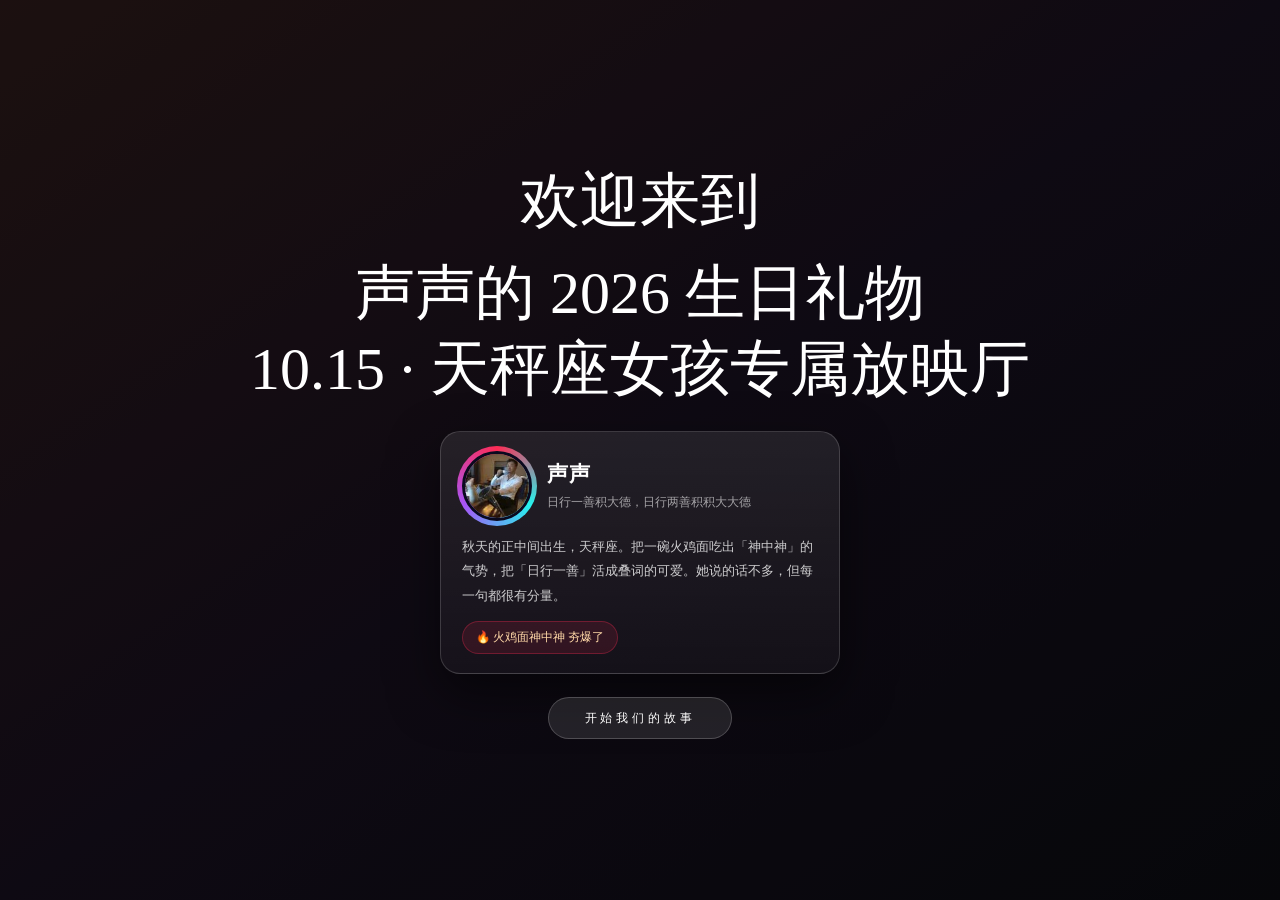
==== commit 354bbe7c: "update: ch3 audio -> school-scene track, ch4 letter+image, remove two text blocks" ====
--- a/index.html
+++ b/index.html
@@ -1 +1 @@
-<!DOCTYPE html><!--1we_2OFahO2a_9c1iQLCd--><html lang="zh-CN"><head><meta charSet="utf-8"/><meta name="viewport" content="width=device-width, initial-scale=1"/><link rel="preload" as="image" href="/images/shengsheng-avatar.jpeg"/><link rel="stylesheet" href="/_next/static/css/a0af92ec3bdc81e5.css" data-precedence="next"/><link rel="preload" as="script" fetchPriority="low" href="/_next/static/chunks/webpack-c10bdb8c22f23031.js"/><script src="/_next/static/chunks/4bd1b696-c023c6e3521b1417.js" async=""></script><script src="/_next/static/chunks/255-102f2e5b2e3dc2ef.js" async=""></script><script src="/_next/static/chunks/main-app-caf377b9d476925c.js" async=""></script><script src="/_next/static/chunks/825-bd85d44cf386ca2e.js" async=""></script><script src="/_next/static/chunks/app/page-719e9996a809c2a9.js" async=""></script><title>声声的 2026 生日礼物</title><meta name="description" content="一封用音乐与光影写成的生日情书"/><script src="/_next/static/chunks/polyfills-42372ed130431b0a.js" noModule=""></script></head><body class="__variable_f524cf __variable_b0914c bg-night text-white"><div hidden=""><!--$--><!--/$--></div><main class="relative viewport-h overflow-hidden text-white" style="font-family:&quot;PingFang SC&quot;,&quot;Microsoft YaHei&quot;,&quot;Hiragino Sans GB&quot;,sans-serif;color:#ffffff"><div class="absolute inset-0 bg-gradient-to-br from-[#0d1721] via-[#1b2338] to-[#131625]"></div><div class="film-grain pointer-events-none fixed inset-0 z-30"></div><section class="fixed inset-0 z-50 flex items-center justify-center overflow-y-auto py-10" style="opacity:1"><div class="absolute inset-0 bg-gradient-to-br from-[#2b1918] via-[#160f1d] to-[#0a0b10]"></div><div class="absolute inset-0 bg-black/35"></div><div class="relative mx-auto w-full max-w-6xl px-6 text-center"><p class="mb-2 text-2xl text-[#f7e7df] md:mb-4 md:text-6xl" style="font-family:&quot;PingFang SC&quot;,&quot;Microsoft YaHei&quot;,&quot;Hiragino Sans GB&quot;,serif;color:#ffffff;opacity:0;transform:translateY(16px)">欢迎来到</p><p class="mb-2 text-2xl text-[#f7e7df] md:mb-4 md:text-6xl" style="font-family:&quot;PingFang SC&quot;,&quot;Microsoft YaHei&quot;,&quot;Hiragino Sans GB&quot;,serif;color:#ffffff;opacity:0;transform:translateY(16px)">声声的 2026 生日礼物</p><p class="mb-2 text-2xl text-[#f7e7df] md:mb-4 md:text-6xl" style="font-family:&quot;PingFang SC&quot;,&quot;Microsoft YaHei&quot;,&quot;Hiragino Sans GB&quot;,serif;color:#ffffff;opacity:0;transform:translateY(16px)">10.15 · 天秤座女孩专属放映厅</p><div class="mt-7 flex justify-center" style="opacity:0;transform:translateY(20px)"><div class="pcard"><div class="ava-row"><div class="ava-wrap"><div class="ava-ring"></div><div class="ava"><img decoding="async" src="/images/shengsheng-avatar.jpeg" alt="声声"/></div></div><div class="who"><h1 style="font-family:&quot;PingFang SC&quot;,&quot;Microsoft YaHei&quot;,&quot;Hiragino Sans GB&quot;,serif">声声</h1><p class="nick">日行一善积大德，日行两善积积大大德</p></div></div><p class="bio">秋天的正中间出生，天秤座。把一碗火鸡面吃出「神中神」的气势，把「日行一善」活成叠词的可爱。她说的话不多，但每一句都很有分量。</p><div><span class="tagline">🔥 火鸡面神中神 夯爆了</span></div><div class="pcard-glare"></div></div></div><button type="button" class="mt-8 rounded-full border border-white/20 bg-white/10 px-9 py-3 text-xs tracking-[0.32em] text-white transition hover:bg-white/20" style="opacity:0;transform:translateY(10px)">开始我们的故事</button></div></section><div class="pointer-events-none fixed right-4 top-1/2 z-40 h-[52vh] w-[2px] -translate-y-1/2 bg-white/15"><div class="w-full origin-top bg-gradient-to-b from-[#9effc9] via-[#b4f0ff] to-[#fbd0b2]" style="height:100%"></div></div><section class="memory-scroll relative z-20 opacity-0 transition-opacity duration-1000"><section id="chapter-how-we-met" class="memory-section relative flex min-h-screen items-center justify-center px-8"><div class="max-w-3xl text-center" style="opacity:0;transform:translateY(24px)"><h2 class="mt-4 text-4xl md:text-6xl" style="color:#ffffff;font-family:&quot;PingFang SC&quot;,&quot;Microsoft YaHei&quot;,&quot;Hiragino Sans GB&quot;,serif">第一章 · 初见</h2></div></section><section id="ss-1" class="memory-section relative flex min-h-screen items-center px-5 py-14 md:px-16"><div class="pointer-events-none absolute inset-0 overflow-hidden"><span class="absolute h-2 w-2 rounded-full bg-[#ffd8a8]/40" style="left:12%;top:10%"></span><span class="absolute h-2 w-2 rounded-full bg-[#ffd8a8]/40" style="left:26%;top:28%"></span><span class="absolute h-2 w-2 rounded-full bg-[#ffd8a8]/40" style="left:40%;top:46%"></span><span class="absolute h-2 w-2 rounded-full bg-[#ffd8a8]/40" style="left:54%;top:64%"></span><span class="absolute h-2 w-2 rounded-full bg-[#ffd8a8]/40" style="left:68%;top:10%"></span><span class="absolute h-2 w-2 rounded-full bg-[#ffd8a8]/40" style="left:82%;top:28%"></span></div><div class="absolute inset-[8%] rounded-[40px] bg-[radial-gradient(circle_at_center,rgba(157,255,203,0.16),transparent_62%)]"></div><article class="relative mx-auto grid w-full max-w-6xl gap-8 rounded-[30px] border border-white/12 bg-black/30 p-5 backdrop-blur-xl md:grid-cols-[1.05fr_0.95fr] md:p-10" style="opacity:0;transform:translateY(22px)"><div class="overflow-hidden rounded-2xl border border-white/10 "><img loading="lazy" decoding="async" src="/images/1.jpeg" alt="一月初，在曙光英雄遇见你" class="h-[52vh] w-full object-cover md:h-[66vh]"/></div><div class="flex flex-col justify-center"><p class="text-sm italic tracking-[0.12em]" style="color:#d9d6df"></p><h3 class="mt-2 text-3xl md:text-5xl" style="color:#ffffff;font-family:&quot;PingFang SC&quot;,&quot;Microsoft YaHei&quot;,&quot;Hiragino Sans GB&quot;,serif">一月初，在曙光英雄遇见你</h3><div class="mt-6 rounded-2xl border border-white/10 bg-black/35 p-5"><p class="mb-3 text-lg leading-relaxed md:text-2xl" style="color:#ffffff;opacity:0;transform:translateY(16px)"><span>10 月 15 日，秋天的正中间。风是软的，桂花刚好开，你刚好来到这个世界。</span></p><p class="mb-3 text-lg leading-relaxed md:text-2xl" style="color:#ffffff;opacity:0;transform:translateY(16px)"><span>还记得认识你的时候是在曙光英雄，这是我为数不多能找到的当时的图片，那个时候大概是在一月初，熟悉的方式也蛮尴尬的</span></p></div><div class="mt-6 flex items-center gap-3 rounded-2xl border border-white/15 bg-black/45 px-4 py-3"><button type="button" disabled="" class="relative h-12 w-12 overflow-hidden rounded-lg border border-white/15 bg-white/5" aria-label="Play audio"><img loading="lazy" decoding="async" src="/images/b92dfada680b4f50a94b9f8fcc1c9b8d.jpg" alt="Song icon" class="h-full w-full object-cover"/><span class="absolute inset-0 flex items-center justify-center bg-black/35 text-xs text-white">&gt;</span></button><div class="min-w-0 flex-1"><p class="text-[10px] uppercase tracking-[0.25em]" style="color:#9ff6c8">本段配乐</p><p class="truncate text-sm" style="color:#d9d6df"></p></div><div class="relative flex h-10 w-20 items-end gap-1 overflow-hidden rounded-md border border-white/10 bg-gradient-to-br from-[#8fffc6]/15 via-white/[0.03] to-[#9ac5ff]/10 px-2 py-1"><span class="block w-1.5 rounded-full bg-gradient-to-t from-[#8dffbf] via-[#c6ffe8] to-[#b3f5ff]" style="height:26%"></span><span class="block w-1.5 rounded-full bg-gradient-to-t from-[#8dffbf] via-[#c6ffe8] to-[#b3f5ff]" style="height:26%"></span><span class="block w-1.5 rounded-full bg-gradient-to-t from-[#8dffbf] via-[#c6ffe8] to-[#b3f5ff]" style="height:26%"></span><span class="block w-1.5 rounded-full bg-gradient-to-t from-[#8dffbf] via-[#c6ffe8] to-[#b3f5ff]" style="height:26%"></span><span class="block w-1.5 rounded-full bg-gradient-to-t from-[#8dffbf] via-[#c6ffe8] to-[#b3f5ff]" style="height:26%"></span></div></div></div></article></section><section id="ss-l1" class="memory-section relative flex min-h-screen items-center justify-center px-8"><div class="max-w-3xl text-center" style="opacity:0"><p class="mb-4 text-3xl md:text-5xl" style="color:#ffffff;font-family:&quot;PingFang SC&quot;,&quot;Microsoft YaHei&quot;,&quot;Hiragino Sans GB&quot;,serif;opacity:0;transform:translateY(12px)">你不是长大了一岁，是把我的世界点亮了一格。</p></div></section><section id="ss-2" class="memory-section relative flex min-h-screen items-center px-5 py-14 md:px-16"><div class="pointer-events-none absolute inset-0 overflow-hidden"><span class="absolute h-2 w-2 rounded-full bg-[#ffd8a8]/40" style="left:12%;top:10%"></span><span class="absolute h-2 w-2 rounded-full bg-[#ffd8a8]/40" style="left:26%;top:28%"></span><span class="absolute h-2 w-2 rounded-full bg-[#ffd8a8]/40" style="left:40%;top:46%"></span><span class="absolute h-2 w-2 rounded-full bg-[#ffd8a8]/40" style="left:54%;top:64%"></span><span class="absolute h-2 w-2 rounded-full bg-[#ffd8a8]/40" style="left:68%;top:10%"></span><span class="absolute h-2 w-2 rounded-full bg-[#ffd8a8]/40" style="left:82%;top:28%"></span></div><div class="absolute inset-[8%] rounded-[40px] bg-[radial-gradient(circle_at_center,rgba(157,255,203,0.16),transparent_62%)]"></div><article class="relative mx-auto grid w-full max-w-6xl gap-8 rounded-[30px] border border-white/12 bg-black/30 p-5 backdrop-blur-xl md:grid-cols-[1.05fr_0.95fr] md:p-10" style="opacity:0;transform:translateY(22px)"><div class="overflow-hidden rounded-2xl border border-white/10 "><img loading="lazy" decoding="async" src="/images/2.jpeg" alt="" class="h-[52vh] w-full object-cover md:h-[66vh]"/></div><div class="flex flex-col justify-center"><p class="text-sm italic tracking-[0.12em]" style="color:#d9d6df"></p><h3 class="mt-2 text-3xl md:text-5xl" style="color:#ffffff;font-family:&quot;PingFang SC&quot;,&quot;Microsoft YaHei&quot;,&quot;Hiragino Sans GB&quot;,serif"></h3><div class="mt-6 rounded-2xl border border-white/10 bg-black/35 p-5"><p class="mb-3 text-lg leading-relaxed md:text-2xl" style="color:#ffffff;opacity:0;transform:translateY(16px)"><span></span><span style="color:#b5ffd7" class="drop-shadow-[0_0_10px_rgba(142,255,203,0.55)]">声声</span><span>的图片合集，来这里想放很多张，放不下了。但是没关系，最后面我给你留了一个彩蛋，就是你之前抖音音乐作品的一个专属内容</span></p><p class="mb-3 text-lg leading-relaxed md:text-2xl" style="color:#ffffff;opacity:0;transform:translateY(16px)"><span></span></p><p class="mb-3 text-lg leading-relaxed md:text-2xl" style="color:#ffffff;opacity:0;transform:translateY(16px)"><span></span></p></div><div class="mt-6 flex items-center gap-3 rounded-2xl border border-white/15 bg-black/45 px-4 py-3"><button type="button" disabled="" class="relative h-12 w-12 overflow-hidden rounded-lg border border-white/15 bg-white/5" aria-label="Play audio"><img loading="lazy" decoding="async" src="/images/mfam.jpg" alt="Song icon" class="h-full w-full object-cover"/><span class="absolute inset-0 flex items-center justify-center bg-black/35 text-xs text-white">&gt;</span></button><div class="min-w-0 flex-1"><p class="text-[10px] uppercase tracking-[0.25em]" style="color:#9ff6c8">本段配乐</p><p class="truncate text-sm" style="color:#d9d6df"></p></div><div class="relative flex h-10 w-20 items-end gap-1 overflow-hidden rounded-md border border-white/10 bg-gradient-to-br from-[#8fffc6]/15 via-white/[0.03] to-[#9ac5ff]/10 px-2 py-1"><span class="block w-1.5 rounded-full bg-gradient-to-t from-[#8dffbf] via-[#c6ffe8] to-[#b3f5ff]" style="height:26%"></span><span class="block w-1.5 rounded-full bg-gradient-to-t from-[#8dffbf] via-[#c6ffe8] to-[#b3f5ff]" style="height:26%"></span><span class="block w-1.5 rounded-full bg-gradient-to-t from-[#8dffbf] via-[#c6ffe8] to-[#b3f5ff]" style="height:26%"></span><span class="block w-1.5 rounded-full bg-gradient-to-t from-[#8dffbf] via-[#c6ffe8] to-[#b3f5ff]" style="height:26%"></span><span class="block w-1.5 rounded-full bg-gradient-to-t from-[#8dffbf] via-[#c6ffe8] to-[#b3f5ff]" style="height:26%"></span></div></div></div></article></section><section id="chapter-our-journey" class="memory-section relative flex min-h-screen items-center justify-center px-8"><div class="max-w-3xl text-center" style="opacity:0;transform:translateY(24px)"><h2 class="mt-4 text-4xl md:text-6xl" style="color:#ffffff;font-family:&quot;PingFang SC&quot;,&quot;Microsoft YaHei&quot;,&quot;Hiragino Sans GB&quot;,serif">第二章 · 我们的旅程</h2></div></section><section id="ss-3" class="memory-section relative flex min-h-screen items-center px-5 py-14 md:px-16"><div class="pointer-events-none absolute inset-0 overflow-hidden"><span class="absolute h-2 w-2 rounded-full bg-[#ffd8a8]/40" style="left:12%;top:10%"></span><span class="absolute h-2 w-2 rounded-full bg-[#ffd8a8]/40" style="left:26%;top:28%"></span><span class="absolute h-2 w-2 rounded-full bg-[#ffd8a8]/40" style="left:40%;top:46%"></span><span class="absolute h-2 w-2 rounded-full bg-[#ffd8a8]/40" style="left:54%;top:64%"></span><span class="absolute h-2 w-2 rounded-full bg-[#ffd8a8]/40" style="left:68%;top:10%"></span><span class="absolute h-2 w-2 rounded-full bg-[#ffd8a8]/40" style="left:82%;top:28%"></span></div><div class="absolute inset-[8%] rounded-[40px] bg-[radial-gradient(circle_at_center,rgba(157,255,203,0.16),transparent_62%)]"></div><article class="relative mx-auto grid w-full max-w-6xl gap-8 rounded-[30px] border border-white/12 bg-black/30 p-5 backdrop-blur-xl md:grid-cols-[1.05fr_0.95fr] md:p-10" style="opacity:0;transform:translateY(22px)"><div class="overflow-hidden rounded-2xl border border-white/10 md:max-h-[70vh] md:overflow-y-auto"><img loading="lazy" decoding="async" src="/images/3.jpeg" alt="日行一善积大德，日行两善积积大大德" class="block w-full h-auto object-contain"/></div><div class="flex flex-col justify-center"><p class="text-sm italic tracking-[0.12em]" style="color:#d9d6df"></p><h3 class="mt-2 text-3xl md:text-5xl" style="color:#ffffff;font-family:&quot;PingFang SC&quot;,&quot;Microsoft YaHei&quot;,&quot;Hiragino Sans GB&quot;,serif">日行一善积大德，日行两善积积大大德</h3><div class="mt-6 rounded-2xl border border-white/10 bg-black/35 p-5"><p class="mb-3 text-lg leading-relaxed md:text-2xl" style="color:#ffffff;opacity:0;transform:translateY(16px)"><span>你的网名跟跟你一样不正经，这是我翻到我们最初加上微信好友的聊天记录，我们</span><span style="color:#b5ffd7" class="drop-shadow-[0_0_10px_rgba(142,255,203,0.55)]">声声</span><span>还是太权威了，再也不敢废话了</span></p><p class="mb-3 text-lg leading-relaxed md:text-2xl" style="color:#ffffff;opacity:0;transform:translateY(16px)"><span></span></p><p class="mb-3 text-lg leading-relaxed md:text-2xl" style="color:#ffffff;opacity:0;transform:translateY(16px)"><span></span></p></div><div class="mt-6 flex items-center gap-3 rounded-2xl border border-white/15 bg-black/45 px-4 py-3"><button type="button" disabled="" class="relative h-12 w-12 overflow-hidden rounded-lg border border-white/15 bg-white/5" aria-label="Play audio"><img loading="lazy" decoding="async" src="/images/thumb-1920-682626.jpg" alt="Song icon" class="h-full w-full object-cover"/><span class="absolute inset-0 flex items-center justify-center bg-black/35 text-xs text-white">&gt;</span></button><div class="min-w-0 flex-1"><p class="text-[10px] uppercase tracking-[0.25em]" style="color:#9ff6c8">本段配乐</p><p class="truncate text-sm" style="color:#d9d6df"></p></div><div class="relative flex h-10 w-20 items-end gap-1 overflow-hidden rounded-md border border-white/10 bg-gradient-to-br from-[#8fffc6]/15 via-white/[0.03] to-[#9ac5ff]/10 px-2 py-1"><span class="block w-1.5 rounded-full bg-gradient-to-t from-[#8dffbf] via-[#c6ffe8] to-[#b3f5ff]" style="height:26%"></span><span class="block w-1.5 rounded-full bg-gradient-to-t from-[#8dffbf] via-[#c6ffe8] to-[#b3f5ff]" style="height:26%"></span><span class="block w-1.5 rounded-full bg-gradient-to-t from-[#8dffbf] via-[#c6ffe8] to-[#b3f5ff]" style="height:26%"></span><span class="block w-1.5 rounded-full bg-gradient-to-t from-[#8dffbf] via-[#c6ffe8] to-[#b3f5ff]" style="height:26%"></span><span class="block w-1.5 rounded-full bg-gradient-to-t from-[#8dffbf] via-[#c6ffe8] to-[#b3f5ff]" style="height:26%"></span></div></div></div></article></section><section id="ss-l3" class="memory-section relative flex min-h-screen items-center justify-center px-8"><div class="max-w-3xl text-center" style="opacity:0"><p class="mb-4 text-3xl md:text-5xl" style="color:#ffffff;font-family:&quot;PingFang SC&quot;,&quot;Microsoft YaHei&quot;,&quot;Hiragino Sans GB&quot;,serif;opacity:0;transform:translateY(12px)">积德的方式有一万种，你选择了积积大大德</p></div></section><section id="chapter-best-memories-together" class="memory-section relative flex min-h-screen items-center justify-center px-8"><div class="max-w-3xl text-center" style="opacity:0;transform:translateY(24px)"><h2 class="mt-4 text-4xl md:text-6xl" style="color:#ffffff;font-family:&quot;PingFang SC&quot;,&quot;Microsoft YaHei&quot;,&quot;Hiragino Sans GB&quot;,serif">第三章 · 最好的时光</h2></div></section><section id="ss-5" class="memory-section relative flex min-h-screen items-center px-5 py-14 md:px-16"><div class="pointer-events-none absolute inset-0 overflow-hidden"><span class="absolute h-2 w-2 rounded-full bg-[#ffd8a8]/40" style="left:12%;top:10%"></span><span class="absolute h-2 w-2 rounded-full bg-[#ffd8a8]/40" style="left:26%;top:28%"></span><span class="absolute h-2 w-2 rounded-full bg-[#ffd8a8]/40" style="left:40%;top:46%"></span><span class="absolute h-2 w-2 rounded-full bg-[#ffd8a8]/40" style="left:54%;top:64%"></span><span class="absolute h-2 w-2 rounded-full bg-[#ffd8a8]/40" style="left:68%;top:10%"></span><span class="absolute h-2 w-2 rounded-full bg-[#ffd8a8]/40" style="left:82%;top:28%"></span></div><div class="absolute inset-[8%] rounded-[40px] bg-[radial-gradient(circle_at_center,rgba(157,255,203,0.16),transparent_62%)]"></div><article class="relative mx-auto grid w-full max-w-6xl gap-8 rounded-[30px] border border-white/12 bg-black/30 p-5 backdrop-blur-xl md:grid-cols-[1.05fr_0.95fr] md:p-10" style="opacity:0;transform:translateY(22px)"><div class="overflow-hidden rounded-2xl border border-white/10 md:max-h-[70vh] md:overflow-y-auto"><img loading="lazy" decoding="async" src="/images/douyin-profile.jpg" alt="关于你的十四个瞬间" class="block w-full h-auto object-contain"/></div><div class="flex flex-col justify-center"><p class="text-sm italic tracking-[0.12em]" style="color:#d9d6df">快乐存档</p><h3 class="mt-2 text-3xl md:text-5xl" style="color:#ffffff;font-family:&quot;PingFang SC&quot;,&quot;Microsoft YaHei&quot;,&quot;Hiragino Sans GB&quot;,serif">关于你的十四个瞬间</h3><div class="mt-6 rounded-2xl border border-white/10 bg-black/35 p-5"><p class="mb-3 text-lg leading-relaxed md:text-2xl" style="color:#ffffff;opacity:0;transform:translateY(16px)"><span>你的抖音主页有 14 个作品，每一个我都看过。</span></p><p class="mb-3 text-lg leading-relaxed md:text-2xl" style="color:#ffffff;opacity:0;transform:translateY(16px)"><span>有的看完想笑，有的看完想留言，有的看完只想立刻发消息给你。</span></p><p class="mb-3 text-lg leading-relaxed md:text-2xl" style="color:#ffffff;opacity:0;transform:translateY(16px)"><span>以后的作品我会一个一个继续看下去——这是我给自己安排的长期项目，工期：一辈子。</span></p></div><div class="mt-6 flex items-center gap-3 rounded-2xl border border-white/15 bg-black/45 px-4 py-3"><button type="button" disabled="" class="relative h-12 w-12 overflow-hidden rounded-lg border border-white/15 bg-white/5" aria-label="Play audio"><img loading="lazy" decoding="async" src="/images/b92dfada680b4f50a94b9f8fcc1c9b8d.jpg" alt="Song icon" class="h-full w-full object-cover"/><span class="absolute inset-0 flex items-center justify-center bg-black/35 text-xs text-white">&gt;</span></button><div class="min-w-0 flex-1"><p class="text-[10px] uppercase tracking-[0.25em]" style="color:#9ff6c8">本段配乐</p><p class="truncate text-sm" style="color:#d9d6df">快乐存档</p></div><div class="relative flex h-10 w-20 items-end gap-1 overflow-hidden rounded-md border border-white/10 bg-gradient-to-br from-[#8fffc6]/15 via-white/[0.03] to-[#9ac5ff]/10 px-2 py-1"><span class="block w-1.5 rounded-full bg-gradient-to-t from-[#8dffbf] via-[#c6ffe8] to-[#b3f5ff]" style="height:26%"></span><span class="block w-1.5 rounded-full bg-gradient-to-t from-[#8dffbf] via-[#c6ffe8] to-[#b3f5ff]" style="height:26%"></span><span class="block w-1.5 rounded-full bg-gradient-to-t from-[#8dffbf] via-[#c6ffe8] to-[#b3f5ff]" style="height:26%"></span><span class="block w-1.5 rounded-full bg-gradient-to-t from-[#8dffbf] via-[#c6ffe8] to-[#b3f5ff]" style="height:26%"></span><span class="block w-1.5 rounded-full bg-gradient-to-t from-[#8dffbf] via-[#c6ffe8] to-[#b3f5ff]" style="height:26%"></span></div></div></div></article></section><section id="ss-l5" class="memory-section relative flex min-h-screen items-center justify-center px-8"><div class="max-w-3xl text-center" style="opacity:0"><p class="mb-4 text-3xl md:text-5xl" style="color:#ffffff;font-family:&quot;PingFang SC&quot;,&quot;Microsoft YaHei&quot;,&quot;Hiragino Sans GB&quot;,serif;opacity:0;transform:translateY(12px)">你的 14 个作品我都点了心，第 15 个我想陪你一起拍。</p></div></section><section id="chapter-how-i-feel-about-you" class="memory-section relative flex min-h-screen items-center justify-center px-8"><div class="max-w-3xl text-center" style="opacity:0;transform:translateY(24px)"><h2 class="mt-4 text-4xl md:text-6xl" style="color:#ffffff;font-family:&quot;PingFang SC&quot;,&quot;Microsoft YaHei&quot;,&quot;Hiragino Sans GB&quot;,serif">第四章 · 心里话</h2></div></section><section id="ss-6" class="memory-section relative flex min-h-screen items-center px-5 py-14 md:px-16"><div class="pointer-events-none absolute inset-0 overflow-hidden"><span class="absolute h-2 w-2 rounded-full bg-[#ffd8a8]/40" style="left:12%;top:10%"></span><span class="absolute h-2 w-2 rounded-full bg-[#ffd8a8]/40" style="left:26%;top:28%"></span><span class="absolute h-2 w-2 rounded-full bg-[#ffd8a8]/40" style="left:40%;top:46%"></span><span class="absolute h-2 w-2 rounded-full bg-[#ffd8a8]/40" style="left:54%;top:64%"></span><span class="absolute h-2 w-2 rounded-full bg-[#ffd8a8]/40" style="left:68%;top:10%"></span><span class="absolute h-2 w-2 rounded-full bg-[#ffd8a8]/40" style="left:82%;top:28%"></span></div><div class="absolute inset-[8%] rounded-[40px] bg-[radial-gradient(circle_at_center,rgba(157,255,203,0.16),transparent_62%)]"></div><article class="relative mx-auto grid w-full max-w-6xl gap-8 rounded-[30px] border border-white/12 bg-black/30 p-5 backdrop-blur-xl md:grid-cols-[1.05fr_0.95fr] md:p-10" style="opacity:0;transform:translateY(22px)"><div class="overflow-hidden rounded-2xl border border-white/10 "><img loading="lazy" decoding="async" src="/images/6.jpeg" alt="一封迟到的情书" class="h-[52vh] w-full object-cover md:h-[66vh]"/></div><div class="flex flex-col justify-center"><p class="text-sm italic tracking-[0.12em]" style="color:#d9d6df">点此查收</p><h3 class="mt-2 text-3xl md:text-5xl" style="color:#ffffff;font-family:&quot;PingFang SC&quot;,&quot;Microsoft YaHei&quot;,&quot;Hiragino Sans GB&quot;,serif">一封迟到的情书</h3><div class="mt-6 rounded-2xl border border-white/10 bg-black/35 p-5"><p class="mb-3 text-lg leading-relaxed md:text-2xl" style="color:#ffffff;opacity:0;transform:translateY(16px)"><span></span><span style="color:#b5ffd7" class="drop-shadow-[0_0_10px_rgba(142,255,203,0.55)]">声声</span><span>：</span></p><p class="mb-3 text-lg leading-relaxed md:text-2xl" style="color:#ffffff;opacity:0;transform:translateY(16px)"><span>写这封信的时候，我在想要怎么形容你才不落俗套。想了很久，发现最好的形容其实是你自己写的签名——</span><span style="color:#b5ffd7" class="drop-shadow-[0_0_10px_rgba(142,255,203,0.55)]">神中神</span><span>，夯爆了。</span></p><p class="mb-3 text-lg leading-relaxed md:text-2xl" style="color:#ffffff;opacity:0;transform:translateY(16px)"><span>这不是一句玩笑。我是说，你对待生活的热情、你对喜欢的东西的理直气壮、你叠词里的可爱，这些加在一起，就是&quot;</span><span style="color:#b5ffd7" class="drop-shadow-[0_0_10px_rgba(142,255,203,0.55)]">神中神</span><span>&quot;。</span></p><p class="mb-3 text-lg leading-relaxed md:text-2xl" style="color:#ffffff;opacity:0;transform:translateY(16px)"><span>新的一岁，希望你吃面永远够辣，快乐永远够多。还有——身边永远有我。</span></p></div><div class="mt-6 flex items-center gap-3 rounded-2xl border border-white/15 bg-black/45 px-4 py-3"><button type="button" disabled="" class="relative h-12 w-12 overflow-hidden rounded-lg border border-white/15 bg-white/5" aria-label="Play audio"><img loading="lazy" decoding="async" src="/images/mfam.jpg" alt="Song icon" class="h-full w-full object-cover"/><span class="absolute inset-0 flex items-center justify-center bg-black/35 text-xs text-white">&gt;</span></button><div class="min-w-0 flex-1"><p class="text-[10px] uppercase tracking-[0.25em]" style="color:#9ff6c8">本段配乐</p><p class="truncate text-sm" style="color:#d9d6df">点此查收</p></div><div class="relative flex h-10 w-20 items-end gap-1 overflow-hidden rounded-md border border-white/10 bg-gradient-to-br from-[#8fffc6]/15 via-white/[0.03] to-[#9ac5ff]/10 px-2 py-1"><span class="block w-1.5 rounded-full bg-gradient-to-t from-[#8dffbf] via-[#c6ffe8] to-[#b3f5ff]" style="height:26%"></span><span class="block w-1.5 rounded-full bg-gradient-to-t from-[#8dffbf] via-[#c6ffe8] to-[#b3f5ff]" style="height:26%"></span><span class="block w-1.5 rounded-full bg-gradient-to-t from-[#8dffbf] via-[#c6ffe8] to-[#b3f5ff]" style="height:26%"></span><span class="block w-1.5 rounded-full bg-gradient-to-t from-[#8dffbf] via-[#c6ffe8] to-[#b3f5ff]" style="height:26%"></span><span class="block w-1.5 rounded-full bg-gradient-to-t from-[#8dffbf] via-[#c6ffe8] to-[#b3f5ff]" style="height:26%"></span></div></div></div></article></section><section id="chapter-two" class="memory-section relative flex min-h-screen items-center justify-center px-8"><div class="max-w-3xl text-center" style="opacity:0;transform:translateY(24px)"><p class="text-xs uppercase tracking-[0.35em]" style="color:#9ff6c8">第二章 · 悬挂的回忆</p><h2 class="mt-4 text-4xl md:text-6xl" style="color:#ffffff;font-family:&quot;PingFang SC&quot;,&quot;Microsoft YaHei&quot;,&quot;Hiragino Sans GB&quot;,serif">关于你的记忆碎片</h2></div></section><section id="chapter-two-memories" class="memory-section relative flex min-h-screen items-center overflow-hidden px-2 py-14 md:px-6"><div class="pointer-events-none absolute inset-0 overflow-hidden"><span class="absolute h-2 w-2 rounded-full bg-[#ffd8a8]/40" style="left:12%;top:12%"></span><span class="absolute h-2 w-2 rounded-full bg-[#ffd8a8]/40" style="left:26%;top:30%"></span><span class="absolute h-2 w-2 rounded-full bg-[#ffd8a8]/40" style="left:40%;top:48%"></span><span class="absolute h-2 w-2 rounded-full bg-[#ffd8a8]/40" style="left:54%;top:66%"></span><span class="absolute h-2 w-2 rounded-full bg-[#ffd8a8]/40" style="left:68%;top:12%"></span><span class="absolute h-2 w-2 rounded-full bg-[#ffd8a8]/40" style="left:82%;top:30%"></span></div><div class="absolute inset-[8%] rounded-[40px] bg-[radial-gradient(circle_at_center,rgba(157,255,203,0.12),transparent_62%)]"></div><div class="relative mx-auto w-full max-w-[1500px]"><div class="mb-5 flex items-center justify-between"><div></div></div><div class="relative pt-10"><div class="pointer-events-none absolute left-0 right-0 top-6 h-[2px] bg-gradient-to-r from-transparent via-white/70 to-transparent"></div><div class="no-scrollbar flex cursor-grab gap-4 overflow-x-auto px-1 pb-5 active:cursor-grabbing md:gap-5 md:px-2"><button type="button" class="group relative mt-3 w-[240px] shrink-0 rounded-sm border border-black/10 bg-white p-3 pb-14 text-left shadow-[0_18px_34px_rgba(0,0,0,0.35)] md:w-[260px] lg:w-[280px] xl:w-[300px]" style="transform:rotate(-7.199999999999999deg)"><span class="absolute -top-7 left-1/2 h-8 w-[2px] -translate-x-1/2 bg-white/60"></span><span class="absolute -top-2 left-1/2 h-4 w-8 -translate-x-1/2 rounded-sm bg-zinc-200 shadow"></span><div class="h-[240px] w-full overflow-hidden rounded-sm bg-zinc-100 md:h-[260px] lg:h-[280px] xl:h-[300px]"><img loading="lazy" decoding="async" src="/images/1.jpeg" alt="10 月 15 日，秋天的正中间。" class="h-full w-full object-cover transition duration-300 group-hover:scale-105"/></div><p class="absolute bottom-3 left-3 right-3 h-9 overflow-hidden text-[11px] leading-[1.2] text-black">10 月 15 日，秋天的正中间。</p></button><button type="button" class="group relative mt-3 w-[240px] shrink-0 rounded-sm border border-black/10 bg-white p-3 pb-14 text-left shadow-[0_18px_34px_rgba(0,0,0,0.35)] md:w-[260px] lg:w-[280px] xl:w-[300px]" style="transform:rotate(-4.8deg)"><span class="absolute -top-7 left-1/2 h-8 w-[2px] -translate-x-1/2 bg-white/60"></span><span class="absolute -top-2 left-1/2 h-4 w-8 -translate-x-1/2 rounded-sm bg-zinc-200 shadow"></span><div class="h-[240px] w-full overflow-hidden rounded-sm bg-zinc-100 md:h-[260px] lg:h-[280px] xl:h-[300px]"><img loading="lazy" decoding="async" src="/images/2.jpeg" alt="memory" class="h-full w-full object-cover transition duration-300 group-hover:scale-105"/></div><p class="absolute bottom-3 left-3 right-3 h-9 overflow-hidden text-[11px] leading-[1.2] text-black"></p></button><button type="button" class="group relative mt-3 w-[240px] shrink-0 rounded-sm border border-black/10 bg-white p-3 pb-14 text-left shadow-[0_18px_34px_rgba(0,0,0,0.35)] md:w-[260px] lg:w-[280px] xl:w-[300px]" style="transform:rotate(-2.4deg)"><span class="absolute -top-7 left-1/2 h-8 w-[2px] -translate-x-1/2 bg-white/60"></span><span class="absolute -top-2 left-1/2 h-4 w-8 -translate-x-1/2 rounded-sm bg-zinc-200 shadow"></span><div class="h-[240px] w-full overflow-hidden rounded-sm bg-zinc-100 md:h-[260px] lg:h-[280px] xl:h-[300px]"><img loading="lazy" decoding="async" src="/images/3.jpeg" alt="天秤座观察日记" class="h-full w-full object-cover transition duration-300 group-hover:scale-105"/></div><p class="absolute bottom-3 left-3 right-3 h-9 overflow-hidden text-[11px] leading-[1.2] text-black">天秤座观察日记</p></button><button type="button" class="group relative mt-3 w-[240px] shrink-0 rounded-sm border border-black/10 bg-white p-3 pb-14 text-left shadow-[0_18px_34px_rgba(0,0,0,0.35)] md:w-[260px] lg:w-[280px] xl:w-[300px]" style="transform:none"><span class="absolute -top-7 left-1/2 h-8 w-[2px] -translate-x-1/2 bg-white/60"></span><span class="absolute -top-2 left-1/2 h-4 w-8 -translate-x-1/2 rounded-sm bg-zinc-200 shadow"></span><div class="h-[240px] w-full overflow-hidden rounded-sm bg-zinc-100 md:h-[260px] lg:h-[280px] xl:h-[300px]"><img loading="lazy" decoding="async" src="/images/4.jpeg" alt="合照预留位" class="h-full w-full object-cover transition duration-300 group-hover:scale-105"/></div><p class="absolute bottom-3 left-3 right-3 h-9 overflow-hidden text-[11px] leading-[1.2] text-black">合照预留位</p></button></div></div></div></section><section id="chapter-zero-music-wall" class="memory-section relative flex min-h-screen flex-col items-center justify-center overflow-hidden px-4 py-16"><div class="absolute inset-0 bg-[radial-gradient(circle_at_50%_18%,rgba(37,244,238,0.10),transparent_46%),radial-gradient(circle_at_18%_82%,rgba(254,44,85,0.12),transparent_48%),radial-gradient(circle_at_84%_78%,rgba(168,85,247,0.10),transparent_48%)]"></div><audio preload="none" playsInline="" class="hidden"></audio><div class="relative z-20 w-full max-w-3xl"><div class="text-center"><p class="text-[11px] uppercase tracking-[0.3em]" style="color:#d9d6df">尾声 · 她的音乐世界</p><h2 class="mt-3 text-3xl md:text-5xl" style="color:#ffffff;font-family:&quot;PingFang SC&quot;,&quot;Microsoft YaHei&quot;,&quot;Hiragino Sans GB&quot;,serif">声声的歌单</h2><p class="mt-3 text-xs md:text-sm" style="color:#d9d6df"></p></div><button type="button" class="pcard mw-entry" aria-label="打开声声的歌单"><span class="pcard-glare"></span><span class="mw-holo mw-entry-holo"></span><span class="mw-entry-fan" aria-hidden="true"><span class="mw-entry-fan-item" style="transform:translateX(-60px) translateY(10px) rotate(-14deg);z-index:8"><img loading="lazy" decoding="async" src="/media/song-01.jpg" alt=""/></span><span class="mw-entry-fan-item" style="transform:translateX(-30px) translateY(5px) rotate(-7deg);z-index:9"><img loading="lazy" decoding="async" src="/media/song-02.jpg" alt=""/></span><span class="mw-entry-fan-item" style="transform:translateX(0px) translateY(0px) rotate(0deg);z-index:10"><img loading="lazy" decoding="async" src="/media/song-03.jpg" alt=""/></span><span class="mw-entry-fan-item" style="transform:translateX(30px) translateY(5px) rotate(7deg);z-index:9"><img loading="lazy" decoding="async" src="/media/song-04.jpg" alt=""/></span><span class="mw-entry-fan-item" style="transform:translateX(60px) translateY(10px) rotate(14deg);z-index:8"><img loading="lazy" decoding="async" src="/media/song-05.jpg" alt=""/></span></span><span class="mw-entry-num">19<em>首</em></span><span class="mw-entry-go">进入声声的歌单</span><span class="mw-entry-hint">全屏打开 · 左右翻卡 · 点封面试听</span></button></div></section></section></main><!--$--><!--/$--><script src="/_next/static/chunks/webpack-c10bdb8c22f23031.js" id="_R_" async=""></script><script>(self.__next_f=self.__next_f||[]).push([0])</script><script>self.__next_f.push([1,"1:\"$Sreact.fragment\"\n2:I[9766,[],\"\"]\n3:I[8924,[],\"\"]\n4:I[5758,[\"825\",\"static/chunks/825-bd85d44cf386ca2e.js\",\"974\",\"static/chunks/app/page-719e9996a809c2a9.js\"],\"default\"]\n5:I[4431,[],\"OutletBoundary\"]\n7:I[5278,[],\"AsyncMetadataOutlet\"]\n9:I[4431,[],\"ViewportBoundary\"]\nb:I[4431,[],\"MetadataBoundary\"]\nc:\"$Sreact.suspense\"\ne:I[7150,[],\"\"]\n:HL[\"/_next/static/css/a0af92ec3bdc81e5.css\",\"style\"]\n"])</script><script>self.__next_f.push([1,"0:{\"P\":null,\"b\":\"1we_2OFahO2a-9c1iQLCd\",\"p\":\"\",\"c\":[\"\",\"\"],\"i\":false,\"f\":[[[\"\",{\"children\":[\"__PAGE__\",{}]},\"$undefined\",\"$undefined\",true],[\"\",[\"$\",\"$1\",\"c\",{\"children\":[[[\"$\",\"link\",\"0\",{\"rel\":\"stylesheet\",\"href\":\"/_next/static/css/a0af92ec3bdc81e5.css\",\"precedence\":\"next\",\"crossOrigin\":\"$undefined\",\"nonce\":\"$undefined\"}]],[\"$\",\"html\",null,{\"lang\":\"zh-CN\",\"children\":[\"$\",\"body\",null,{\"className\":\"__variable_f524cf __variable_b0914c bg-night text-white\",\"children\":[\"$\",\"$L2\",null,{\"parallelRouterKey\":\"children\",\"error\":\"$undefined\",\"errorStyles\":\"$undefined\",\"errorScripts\":\"$undefined\",\"template\":[\"$\",\"$L3\",null,{}],\"templateStyles\":\"$undefined\",\"templateScripts\":\"$undefined\",\"notFound\":[[[\"$\",\"title\",null,{\"children\":\"404: This page could not be found.\"}],[\"$\",\"div\",null,{\"style\":{\"fontFamily\":\"system-ui,\\\"Segoe UI\\\",Roboto,Helvetica,Arial,sans-serif,\\\"Apple Color Emoji\\\",\\\"Segoe UI Emoji\\\"\",\"height\":\"100vh\",\"textAlign\":\"center\",\"display\":\"flex\",\"flexDirection\":\"column\",\"alignItems\":\"center\",\"justifyContent\":\"center\"},\"children\":[\"$\",\"div\",null,{\"children\":[[\"$\",\"style\",null,{\"dangerouslySetInnerHTML\":{\"__html\":\"body{color:#000;background:#fff;margin:0}.next-error-h1{border-right:1px solid rgba(0,0,0,.3)}@media (prefers-color-scheme:dark){body{color:#fff;background:#000}.next-error-h1{border-right:1px solid rgba(255,255,255,.3)}}\"}}],[\"$\",\"h1\",null,{\"className\":\"next-error-h1\",\"style\":{\"display\":\"inline-block\",\"margin\":\"0 20px 0 0\",\"padding\":\"0 23px 0 0\",\"fontSize\":24,\"fontWeight\":500,\"verticalAlign\":\"top\",\"lineHeight\":\"49px\"},\"children\":404}],[\"$\",\"div\",null,{\"style\":{\"display\":\"inline-block\"},\"children\":[\"$\",\"h2\",null,{\"style\":{\"fontSize\":14,\"fontWeight\":400,\"lineHeight\":\"49px\",\"margin\":0},\"children\":\"This page could not be found.\"}]}]]}]}]],[]],\"forbidden\":\"$undefined\",\"unauthorized\":\"$undefined\"}]}]}]]}],{\"children\":[\"__PAGE__\",[\"$\",\"$1\",\"c\",{\"children\":[[\"$\",\"$L4\",null,{}],null,[\"$\",\"$L5\",null,{\"children\":[\"$L6\",[\"$\",\"$L7\",null,{\"promise\":\"$@8\"}]]}]]}],{},null,false]},null,false],[\"$\",\"$1\",\"h\",{\"children\":[null,[[\"$\",\"$L9\",null,{\"children\":\"$La\"}],null],[\"$\",\"$Lb\",null,{\"children\":[\"$\",\"div\",null,{\"hidden\":true,\"children\":[\"$\",\"$c\",null,{\"fallback\":null,\"children\":\"$Ld\"}]}]}]]}],false]],\"m\":\"$undefined\",\"G\":[\"$e\",[]],\"s\":false,\"S\":true}\n"])</script><script>self.__next_f.push([1,"a:[[\"$\",\"meta\",\"0\",{\"charSet\":\"utf-8\"}],[\"$\",\"meta\",\"1\",{\"name\":\"viewport\",\"content\":\"width=device-width, initial-scale=1\"}]]\n6:null\n"])</script><script>self.__next_f.push([1,"8:{\"metadata\":[[\"$\",\"title\",\"0\",{\"children\":\"声声的 2026 生日礼物\"}],[\"$\",\"meta\",\"1\",{\"name\":\"description\",\"content\":\"一封用音乐与光影写成的生日情书\"}]],\"error\":null,\"digest\":\"$undefined\"}\n"])</script><script>self.__next_f.push([1,"d:\"$8:metadata\"\n"])</script></body></html>+<!DOCTYPE html><!--uqiPPvCENiVKRb_T_W5SW--><html lang="zh-CN"><head><meta charSet="utf-8"/><meta name="viewport" content="width=device-width, initial-scale=1"/><link rel="preload" as="image" href="/images/shengsheng-avatar.jpeg"/><link rel="stylesheet" href="/_next/static/css/a0af92ec3bdc81e5.css" data-precedence="next"/><link rel="preload" as="script" fetchPriority="low" href="/_next/static/chunks/webpack-c10bdb8c22f23031.js"/><script src="/_next/static/chunks/4bd1b696-c023c6e3521b1417.js" async=""></script><script src="/_next/static/chunks/255-102f2e5b2e3dc2ef.js" async=""></script><script src="/_next/static/chunks/main-app-caf377b9d476925c.js" async=""></script><script src="/_next/static/chunks/825-bd85d44cf386ca2e.js" async=""></script><script src="/_next/static/chunks/app/page-7c0d5eacb0c60fa1.js" async=""></script><title>声声的 2026 生日礼物</title><meta name="description" content="一封用音乐与光影写成的生日情书"/><script src="/_next/static/chunks/polyfills-42372ed130431b0a.js" noModule=""></script></head><body class="__variable_f524cf __variable_b0914c bg-night text-white"><div hidden=""><!--$--><!--/$--></div><main class="relative viewport-h overflow-hidden text-white" style="font-family:&quot;PingFang SC&quot;,&quot;Microsoft YaHei&quot;,&quot;Hiragino Sans GB&quot;,sans-serif;color:#ffffff"><div class="absolute inset-0 bg-gradient-to-br from-[#0d1721] via-[#1b2338] to-[#131625]"></div><div class="film-grain pointer-events-none fixed inset-0 z-30"></div><section class="fixed inset-0 z-50 flex items-center justify-center overflow-y-auto py-10" style="opacity:1"><div class="absolute inset-0 bg-gradient-to-br from-[#2b1918] via-[#160f1d] to-[#0a0b10]"></div><div class="absolute inset-0 bg-black/35"></div><div class="relative mx-auto w-full max-w-6xl px-6 text-center"><p class="mb-2 text-2xl text-[#f7e7df] md:mb-4 md:text-6xl" style="font-family:&quot;PingFang SC&quot;,&quot;Microsoft YaHei&quot;,&quot;Hiragino Sans GB&quot;,serif;color:#ffffff;opacity:0;transform:translateY(16px)">欢迎来到</p><p class="mb-2 text-2xl text-[#f7e7df] md:mb-4 md:text-6xl" style="font-family:&quot;PingFang SC&quot;,&quot;Microsoft YaHei&quot;,&quot;Hiragino Sans GB&quot;,serif;color:#ffffff;opacity:0;transform:translateY(16px)">声声的 2026 生日礼物</p><p class="mb-2 text-2xl text-[#f7e7df] md:mb-4 md:text-6xl" style="font-family:&quot;PingFang SC&quot;,&quot;Microsoft YaHei&quot;,&quot;Hiragino Sans GB&quot;,serif;color:#ffffff;opacity:0;transform:translateY(16px)">10.15 · 天秤座女孩专属放映厅</p><div class="mt-7 flex justify-center" style="opacity:0;transform:translateY(20px)"><div class="pcard"><div class="ava-row"><div class="ava-wrap"><div class="ava-ring"></div><div class="ava"><img decoding="async" src="/images/shengsheng-avatar.jpeg" alt="声声"/></div></div><div class="who"><h1 style="font-family:&quot;PingFang SC&quot;,&quot;Microsoft YaHei&quot;,&quot;Hiragino Sans GB&quot;,serif">声声</h1><p class="nick">日行一善积大德，日行两善积积大大德</p></div></div><p class="bio">秋天的正中间出生，天秤座。把一碗火鸡面吃出「神中神」的气势，把「日行一善」活成叠词的可爱。她说的话不多，但每一句都很有分量。</p><div><span class="tagline">🔥 火鸡面神中神 夯爆了</span></div><div class="pcard-glare"></div></div></div><button type="button" class="mt-8 rounded-full border border-white/20 bg-white/10 px-9 py-3 text-xs tracking-[0.32em] text-white transition hover:bg-white/20" style="opacity:0;transform:translateY(10px)">开始我们的故事</button></div></section><div class="pointer-events-none fixed right-4 top-1/2 z-40 h-[52vh] w-[2px] -translate-y-1/2 bg-white/15"><div class="w-full origin-top bg-gradient-to-b from-[#9effc9] via-[#b4f0ff] to-[#fbd0b2]" style="height:100%"></div></div><section class="memory-scroll relative z-20 opacity-0 transition-opacity duration-1000"><section id="chapter-how-we-met" class="memory-section relative flex min-h-screen items-center justify-center px-8"><div class="max-w-3xl text-center" style="opacity:0;transform:translateY(24px)"><h2 class="mt-4 text-4xl md:text-6xl" style="color:#ffffff;font-family:&quot;PingFang SC&quot;,&quot;Microsoft YaHei&quot;,&quot;Hiragino Sans GB&quot;,serif">第一章 · 初见</h2></div></section><section id="ss-1" class="memory-section relative flex min-h-screen items-center px-5 py-14 md:px-16"><div class="pointer-events-none absolute inset-0 overflow-hidden"><span class="absolute h-2 w-2 rounded-full bg-[#ffd8a8]/40" style="left:12%;top:10%"></span><span class="absolute h-2 w-2 rounded-full bg-[#ffd8a8]/40" style="left:26%;top:28%"></span><span class="absolute h-2 w-2 rounded-full bg-[#ffd8a8]/40" style="left:40%;top:46%"></span><span class="absolute h-2 w-2 rounded-full bg-[#ffd8a8]/40" style="left:54%;top:64%"></span><span class="absolute h-2 w-2 rounded-full bg-[#ffd8a8]/40" style="left:68%;top:10%"></span><span class="absolute h-2 w-2 rounded-full bg-[#ffd8a8]/40" style="left:82%;top:28%"></span></div><div class="absolute inset-[8%] rounded-[40px] bg-[radial-gradient(circle_at_center,rgba(157,255,203,0.16),transparent_62%)]"></div><article class="relative mx-auto grid w-full max-w-6xl gap-8 rounded-[30px] border border-white/12 bg-black/30 p-5 backdrop-blur-xl md:grid-cols-[1.05fr_0.95fr] md:p-10" style="opacity:0;transform:translateY(22px)"><div class="overflow-hidden rounded-2xl border border-white/10 "><img loading="lazy" decoding="async" src="/images/1.jpeg" alt="一月初，在曙光英雄遇见你" class="h-[52vh] w-full object-cover md:h-[66vh]"/></div><div class="flex flex-col justify-center"><p class="text-sm italic tracking-[0.12em]" style="color:#d9d6df"></p><h3 class="mt-2 text-3xl md:text-5xl" style="color:#ffffff;font-family:&quot;PingFang SC&quot;,&quot;Microsoft YaHei&quot;,&quot;Hiragino Sans GB&quot;,serif">一月初，在曙光英雄遇见你</h3><div class="mt-6 rounded-2xl border border-white/10 bg-black/35 p-5"><p class="mb-3 text-lg leading-relaxed md:text-2xl" style="color:#ffffff;opacity:0;transform:translateY(16px)"><span>10 月 15 日，秋天的正中间。风是软的，桂花刚好开，你刚好来到这个世界。</span></p><p class="mb-3 text-lg leading-relaxed md:text-2xl" style="color:#ffffff;opacity:0;transform:translateY(16px)"><span>还记得认识你的时候是在曙光英雄，这是我为数不多能找到的当时的图片，那个时候大概是在一月初，熟悉的方式也蛮尴尬的</span></p></div><div class="mt-6 flex items-center gap-3 rounded-2xl border border-white/15 bg-black/45 px-4 py-3"><button type="button" disabled="" class="relative h-12 w-12 overflow-hidden rounded-lg border border-white/15 bg-white/5" aria-label="Play audio"><img loading="lazy" decoding="async" src="/images/b92dfada680b4f50a94b9f8fcc1c9b8d.jpg" alt="Song icon" class="h-full w-full object-cover"/><span class="absolute inset-0 flex items-center justify-center bg-black/35 text-xs text-white">&gt;</span></button><div class="min-w-0 flex-1"><p class="text-[10px] uppercase tracking-[0.25em]" style="color:#9ff6c8">本段配乐</p><p class="truncate text-sm" style="color:#d9d6df"></p></div><div class="relative flex h-10 w-20 items-end gap-1 overflow-hidden rounded-md border border-white/10 bg-gradient-to-br from-[#8fffc6]/15 via-white/[0.03] to-[#9ac5ff]/10 px-2 py-1"><span class="block w-1.5 rounded-full bg-gradient-to-t from-[#8dffbf] via-[#c6ffe8] to-[#b3f5ff]" style="height:26%"></span><span class="block w-1.5 rounded-full bg-gradient-to-t from-[#8dffbf] via-[#c6ffe8] to-[#b3f5ff]" style="height:26%"></span><span class="block w-1.5 rounded-full bg-gradient-to-t from-[#8dffbf] via-[#c6ffe8] to-[#b3f5ff]" style="height:26%"></span><span class="block w-1.5 rounded-full bg-gradient-to-t from-[#8dffbf] via-[#c6ffe8] to-[#b3f5ff]" style="height:26%"></span><span class="block w-1.5 rounded-full bg-gradient-to-t from-[#8dffbf] via-[#c6ffe8] to-[#b3f5ff]" style="height:26%"></span></div></div></div></article></section><section id="ss-l1" class="memory-section relative flex min-h-screen items-center justify-center px-8"><div class="max-w-3xl text-center" style="opacity:0"><p class="mb-4 text-3xl md:text-5xl" style="color:#ffffff;font-family:&quot;PingFang SC&quot;,&quot;Microsoft YaHei&quot;,&quot;Hiragino Sans GB&quot;,serif;opacity:0;transform:translateY(12px)">你不是长大了一岁，是把我的世界点亮了一格。</p></div></section><section id="ss-2" class="memory-section relative flex min-h-screen items-center px-5 py-14 md:px-16"><div class="pointer-events-none absolute inset-0 overflow-hidden"><span class="absolute h-2 w-2 rounded-full bg-[#ffd8a8]/40" style="left:12%;top:10%"></span><span class="absolute h-2 w-2 rounded-full bg-[#ffd8a8]/40" style="left:26%;top:28%"></span><span class="absolute h-2 w-2 rounded-full bg-[#ffd8a8]/40" style="left:40%;top:46%"></span><span class="absolute h-2 w-2 rounded-full bg-[#ffd8a8]/40" style="left:54%;top:64%"></span><span class="absolute h-2 w-2 rounded-full bg-[#ffd8a8]/40" style="left:68%;top:10%"></span><span class="absolute h-2 w-2 rounded-full bg-[#ffd8a8]/40" style="left:82%;top:28%"></span></div><div class="absolute inset-[8%] rounded-[40px] bg-[radial-gradient(circle_at_center,rgba(157,255,203,0.16),transparent_62%)]"></div><article class="relative mx-auto grid w-full max-w-6xl gap-8 rounded-[30px] border border-white/12 bg-black/30 p-5 backdrop-blur-xl md:grid-cols-[1.05fr_0.95fr] md:p-10" style="opacity:0;transform:translateY(22px)"><div class="overflow-hidden rounded-2xl border border-white/10 "><img loading="lazy" decoding="async" src="/images/2.jpeg" alt="" class="h-[52vh] w-full object-cover md:h-[66vh]"/></div><div class="flex flex-col justify-center"><p class="text-sm italic tracking-[0.12em]" style="color:#d9d6df"></p><h3 class="mt-2 text-3xl md:text-5xl" style="color:#ffffff;font-family:&quot;PingFang SC&quot;,&quot;Microsoft YaHei&quot;,&quot;Hiragino Sans GB&quot;,serif"></h3><div class="mt-6 rounded-2xl border border-white/10 bg-black/35 p-5"><p class="mb-3 text-lg leading-relaxed md:text-2xl" style="color:#ffffff;opacity:0;transform:translateY(16px)"><span></span><span style="color:#b5ffd7" class="drop-shadow-[0_0_10px_rgba(142,255,203,0.55)]">声声</span><span>的图片合集，来这里想放很多张，放不下了。但是没关系，最后面我给你留了一个彩蛋，就是你之前抖音音乐作品的一个专属内容</span></p><p class="mb-3 text-lg leading-relaxed md:text-2xl" style="color:#ffffff;opacity:0;transform:translateY(16px)"><span></span></p><p class="mb-3 text-lg leading-relaxed md:text-2xl" style="color:#ffffff;opacity:0;transform:translateY(16px)"><span></span></p></div><div class="mt-6 flex items-center gap-3 rounded-2xl border border-white/15 bg-black/45 px-4 py-3"><button type="button" disabled="" class="relative h-12 w-12 overflow-hidden rounded-lg border border-white/15 bg-white/5" aria-label="Play audio"><img loading="lazy" decoding="async" src="/images/mfam.jpg" alt="Song icon" class="h-full w-full object-cover"/><span class="absolute inset-0 flex items-center justify-center bg-black/35 text-xs text-white">&gt;</span></button><div class="min-w-0 flex-1"><p class="text-[10px] uppercase tracking-[0.25em]" style="color:#9ff6c8">本段配乐</p><p class="truncate text-sm" style="color:#d9d6df"></p></div><div class="relative flex h-10 w-20 items-end gap-1 overflow-hidden rounded-md border border-white/10 bg-gradient-to-br from-[#8fffc6]/15 via-white/[0.03] to-[#9ac5ff]/10 px-2 py-1"><span class="block w-1.5 rounded-full bg-gradient-to-t from-[#8dffbf] via-[#c6ffe8] to-[#b3f5ff]" style="height:26%"></span><span class="block w-1.5 rounded-full bg-gradient-to-t from-[#8dffbf] via-[#c6ffe8] to-[#b3f5ff]" style="height:26%"></span><span class="block w-1.5 rounded-full bg-gradient-to-t from-[#8dffbf] via-[#c6ffe8] to-[#b3f5ff]" style="height:26%"></span><span class="block w-1.5 rounded-full bg-gradient-to-t from-[#8dffbf] via-[#c6ffe8] to-[#b3f5ff]" style="height:26%"></span><span class="block w-1.5 rounded-full bg-gradient-to-t from-[#8dffbf] via-[#c6ffe8] to-[#b3f5ff]" style="height:26%"></span></div></div></div></article></section><section id="chapter-our-journey" class="memory-section relative flex min-h-screen items-center justify-center px-8"><div class="max-w-3xl text-center" style="opacity:0;transform:translateY(24px)"><h2 class="mt-4 text-4xl md:text-6xl" style="color:#ffffff;font-family:&quot;PingFang SC&quot;,&quot;Microsoft YaHei&quot;,&quot;Hiragino Sans GB&quot;,serif">第二章 · 我们的旅程</h2></div></section><section id="ss-3" class="memory-section relative flex min-h-screen items-center px-5 py-14 md:px-16"><div class="pointer-events-none absolute inset-0 overflow-hidden"><span class="absolute h-2 w-2 rounded-full bg-[#ffd8a8]/40" style="left:12%;top:10%"></span><span class="absolute h-2 w-2 rounded-full bg-[#ffd8a8]/40" style="left:26%;top:28%"></span><span class="absolute h-2 w-2 rounded-full bg-[#ffd8a8]/40" style="left:40%;top:46%"></span><span class="absolute h-2 w-2 rounded-full bg-[#ffd8a8]/40" style="left:54%;top:64%"></span><span class="absolute h-2 w-2 rounded-full bg-[#ffd8a8]/40" style="left:68%;top:10%"></span><span class="absolute h-2 w-2 rounded-full bg-[#ffd8a8]/40" style="left:82%;top:28%"></span></div><div class="absolute inset-[8%] rounded-[40px] bg-[radial-gradient(circle_at_center,rgba(157,255,203,0.16),transparent_62%)]"></div><article class="relative mx-auto grid w-full max-w-6xl gap-8 rounded-[30px] border border-white/12 bg-black/30 p-5 backdrop-blur-xl md:grid-cols-[1.05fr_0.95fr] md:p-10" style="opacity:0;transform:translateY(22px)"><div class="overflow-hidden rounded-2xl border border-white/10 md:max-h-[70vh] md:overflow-y-auto"><img loading="lazy" decoding="async" src="/images/3.jpeg" alt="日行一善积大德，日行两善积积大大德" class="block w-full h-auto object-contain"/></div><div class="flex flex-col justify-center"><p class="text-sm italic tracking-[0.12em]" style="color:#d9d6df"></p><h3 class="mt-2 text-3xl md:text-5xl" style="color:#ffffff;font-family:&quot;PingFang SC&quot;,&quot;Microsoft YaHei&quot;,&quot;Hiragino Sans GB&quot;,serif">日行一善积大德，日行两善积积大大德</h3><div class="mt-6 rounded-2xl border border-white/10 bg-black/35 p-5"><p class="mb-3 text-lg leading-relaxed md:text-2xl" style="color:#ffffff;opacity:0;transform:translateY(16px)"><span>你的网名跟跟你一样不正经，这是我翻到我们最初加上微信好友的聊天记录，我们</span><span style="color:#b5ffd7" class="drop-shadow-[0_0_10px_rgba(142,255,203,0.55)]">声声</span><span>还是太权威了，再也不敢废话了</span></p><p class="mb-3 text-lg leading-relaxed md:text-2xl" style="color:#ffffff;opacity:0;transform:translateY(16px)"><span></span></p><p class="mb-3 text-lg leading-relaxed md:text-2xl" style="color:#ffffff;opacity:0;transform:translateY(16px)"><span></span></p></div><div class="mt-6 flex items-center gap-3 rounded-2xl border border-white/15 bg-black/45 px-4 py-3"><button type="button" disabled="" class="relative h-12 w-12 overflow-hidden rounded-lg border border-white/15 bg-white/5" aria-label="Play audio"><img loading="lazy" decoding="async" src="/images/thumb-1920-682626.jpg" alt="Song icon" class="h-full w-full object-cover"/><span class="absolute inset-0 flex items-center justify-center bg-black/35 text-xs text-white">&gt;</span></button><div class="min-w-0 flex-1"><p class="text-[10px] uppercase tracking-[0.25em]" style="color:#9ff6c8">本段配乐</p><p class="truncate text-sm" style="color:#d9d6df"></p></div><div class="relative flex h-10 w-20 items-end gap-1 overflow-hidden rounded-md border border-white/10 bg-gradient-to-br from-[#8fffc6]/15 via-white/[0.03] to-[#9ac5ff]/10 px-2 py-1"><span class="block w-1.5 rounded-full bg-gradient-to-t from-[#8dffbf] via-[#c6ffe8] to-[#b3f5ff]" style="height:26%"></span><span class="block w-1.5 rounded-full bg-gradient-to-t from-[#8dffbf] via-[#c6ffe8] to-[#b3f5ff]" style="height:26%"></span><span class="block w-1.5 rounded-full bg-gradient-to-t from-[#8dffbf] via-[#c6ffe8] to-[#b3f5ff]" style="height:26%"></span><span class="block w-1.5 rounded-full bg-gradient-to-t from-[#8dffbf] via-[#c6ffe8] to-[#b3f5ff]" style="height:26%"></span><span class="block w-1.5 rounded-full bg-gradient-to-t from-[#8dffbf] via-[#c6ffe8] to-[#b3f5ff]" style="height:26%"></span></div></div></div></article></section><section id="ss-l3" class="memory-section relative flex min-h-screen items-center justify-center px-8"><div class="max-w-3xl text-center" style="opacity:0"><p class="mb-4 text-3xl md:text-5xl" style="color:#ffffff;font-family:&quot;PingFang SC&quot;,&quot;Microsoft YaHei&quot;,&quot;Hiragino Sans GB&quot;,serif;opacity:0;transform:translateY(12px)">积德的方式有一万种，你选择了积积大大德</p></div></section><section id="chapter-best-memories-together" class="memory-section relative flex min-h-screen items-center justify-center px-8"><div class="max-w-3xl text-center" style="opacity:0;transform:translateY(24px)"><h2 class="mt-4 text-4xl md:text-6xl" style="color:#ffffff;font-family:&quot;PingFang SC&quot;,&quot;Microsoft YaHei&quot;,&quot;Hiragino Sans GB&quot;,serif">第三章 · 最好的时光</h2></div></section><section id="ss-5" class="memory-section relative flex min-h-screen items-center px-5 py-14 md:px-16"><div class="pointer-events-none absolute inset-0 overflow-hidden"><span class="absolute h-2 w-2 rounded-full bg-[#ffd8a8]/40" style="left:12%;top:10%"></span><span class="absolute h-2 w-2 rounded-full bg-[#ffd8a8]/40" style="left:26%;top:28%"></span><span class="absolute h-2 w-2 rounded-full bg-[#ffd8a8]/40" style="left:40%;top:46%"></span><span class="absolute h-2 w-2 rounded-full bg-[#ffd8a8]/40" style="left:54%;top:64%"></span><span class="absolute h-2 w-2 rounded-full bg-[#ffd8a8]/40" style="left:68%;top:10%"></span><span class="absolute h-2 w-2 rounded-full bg-[#ffd8a8]/40" style="left:82%;top:28%"></span></div><div class="absolute inset-[8%] rounded-[40px] bg-[radial-gradient(circle_at_center,rgba(157,255,203,0.16),transparent_62%)]"></div><article class="relative mx-auto grid w-full max-w-6xl gap-8 rounded-[30px] border border-white/12 bg-black/30 p-5 backdrop-blur-xl md:grid-cols-[1.05fr_0.95fr] md:p-10" style="opacity:0;transform:translateY(22px)"><div class="overflow-hidden rounded-2xl border border-white/10 md:max-h-[70vh] md:overflow-y-auto"><img loading="lazy" decoding="async" src="/images/douyin-profile.jpg" alt="关于你的十四个瞬间" class="block w-full h-auto object-contain"/></div><div class="flex flex-col justify-center"><p class="text-sm italic tracking-[0.12em]" style="color:#d9d6df">快乐存档</p><h3 class="mt-2 text-3xl md:text-5xl" style="color:#ffffff;font-family:&quot;PingFang SC&quot;,&quot;Microsoft YaHei&quot;,&quot;Hiragino Sans GB&quot;,serif">关于你的十四个瞬间</h3><div class="mt-6 rounded-2xl border border-white/10 bg-black/35 p-5"><p class="mb-3 text-lg leading-relaxed md:text-2xl" style="color:#ffffff;opacity:0;transform:translateY(16px)"><span>你的抖音主页有 14 个作品，每一个我都看过。</span></p><p class="mb-3 text-lg leading-relaxed md:text-2xl" style="color:#ffffff;opacity:0;transform:translateY(16px)"><span>有的看完想笑，有的看完想留言，有的看完只想立刻发消息给你。</span></p><p class="mb-3 text-lg leading-relaxed md:text-2xl" style="color:#ffffff;opacity:0;transform:translateY(16px)"><span>以后的作品我会一个一个继续看下去。</span></p></div><div class="mt-6 flex items-center gap-3 rounded-2xl border border-white/15 bg-black/45 px-4 py-3"><button type="button" disabled="" class="relative h-12 w-12 overflow-hidden rounded-lg border border-white/15 bg-white/5" aria-label="Play audio"><img loading="lazy" decoding="async" src="/images/b92dfada680b4f50a94b9f8fcc1c9b8d.jpg" alt="Song icon" class="h-full w-full object-cover"/><span class="absolute inset-0 flex items-center justify-center bg-black/35 text-xs text-white">&gt;</span></button><div class="min-w-0 flex-1"><p class="text-[10px] uppercase tracking-[0.25em]" style="color:#9ff6c8">本段配乐</p><p class="truncate text-sm" style="color:#d9d6df">快乐存档</p></div><div class="relative flex h-10 w-20 items-end gap-1 overflow-hidden rounded-md border border-white/10 bg-gradient-to-br from-[#8fffc6]/15 via-white/[0.03] to-[#9ac5ff]/10 px-2 py-1"><span class="block w-1.5 rounded-full bg-gradient-to-t from-[#8dffbf] via-[#c6ffe8] to-[#b3f5ff]" style="height:26%"></span><span class="block w-1.5 rounded-full bg-gradient-to-t from-[#8dffbf] via-[#c6ffe8] to-[#b3f5ff]" style="height:26%"></span><span class="block w-1.5 rounded-full bg-gradient-to-t from-[#8dffbf] via-[#c6ffe8] to-[#b3f5ff]" style="height:26%"></span><span class="block w-1.5 rounded-full bg-gradient-to-t from-[#8dffbf] via-[#c6ffe8] to-[#b3f5ff]" style="height:26%"></span><span class="block w-1.5 rounded-full bg-gradient-to-t from-[#8dffbf] via-[#c6ffe8] to-[#b3f5ff]" style="height:26%"></span></div></div></div></article></section><section id="chapter-how-i-feel-about-you" class="memory-section relative flex min-h-screen items-center justify-center px-8"><div class="max-w-3xl text-center" style="opacity:0;transform:translateY(24px)"><h2 class="mt-4 text-4xl md:text-6xl" style="color:#ffffff;font-family:&quot;PingFang SC&quot;,&quot;Microsoft YaHei&quot;,&quot;Hiragino Sans GB&quot;,serif">第四章 · 心里话</h2></div></section><section id="ss-6" class="memory-section relative flex min-h-screen items-center px-5 py-14 md:px-16"><div class="pointer-events-none absolute inset-0 overflow-hidden"><span class="absolute h-2 w-2 rounded-full bg-[#ffd8a8]/40" style="left:12%;top:10%"></span><span class="absolute h-2 w-2 rounded-full bg-[#ffd8a8]/40" style="left:26%;top:28%"></span><span class="absolute h-2 w-2 rounded-full bg-[#ffd8a8]/40" style="left:40%;top:46%"></span><span class="absolute h-2 w-2 rounded-full bg-[#ffd8a8]/40" style="left:54%;top:64%"></span><span class="absolute h-2 w-2 rounded-full bg-[#ffd8a8]/40" style="left:68%;top:10%"></span><span class="absolute h-2 w-2 rounded-full bg-[#ffd8a8]/40" style="left:82%;top:28%"></span></div><div class="absolute inset-[8%] rounded-[40px] bg-[radial-gradient(circle_at_center,rgba(157,255,203,0.16),transparent_62%)]"></div><article class="relative mx-auto grid w-full max-w-6xl gap-8 rounded-[30px] border border-white/12 bg-black/30 p-5 backdrop-blur-xl md:grid-cols-[1.05fr_0.95fr] md:p-10" style="opacity:0;transform:translateY(22px)"><div class="overflow-hidden rounded-2xl border border-white/10 "><img loading="lazy" decoding="async" src="/images/letter-ch4.jpg" alt="一封迟到的情书" class="h-[52vh] w-full object-cover md:h-[66vh]"/></div><div class="flex flex-col justify-center"><p class="text-sm italic tracking-[0.12em]" style="color:#d9d6df">点此查收</p><h3 class="mt-2 text-3xl md:text-5xl" style="color:#ffffff;font-family:&quot;PingFang SC&quot;,&quot;Microsoft YaHei&quot;,&quot;Hiragino Sans GB&quot;,serif">一封迟到的情书</h3><div class="mt-6 rounded-2xl border border-white/10 bg-black/35 p-5"><p class="mb-3 text-lg leading-relaxed md:text-2xl" style="color:#ffffff;opacity:0;transform:translateY(16px)"><span></span><span style="color:#b5ffd7" class="drop-shadow-[0_0_10px_rgba(142,255,203,0.55)]">声声</span><span>：</span></p><p class="mb-3 text-lg leading-relaxed md:text-2xl" style="color:#ffffff;opacity:0;transform:translateY(16px)"><span>写这封信的时候，我在想要怎么形容你才不落俗套。想了很久。体贴，温柔，抽象，这大概是我最强的感受吧，印象里我们从来没有吵过架，每次我不管说什么内容你也顺着我说，就哄我。再就是上学的时候，你有时也很忙每天也很累，但是你都撑下来了，比如面试，各种活动，所以我还觉得咱们</span><span style="color:#b5ffd7" class="drop-shadow-[0_0_10px_rgba(142,255,203,0.55)]">声声</span><span>是个坚强的女孩子，但其实你的精力挺低的，一休息可就休息老久，并且也很有自己的个性。然后再就是特别抽象，印象里大概就是这样。</span></p><p class="mb-3 text-lg leading-relaxed md:text-2xl" style="color:#ffffff;opacity:0;transform:translateY(16px)"><span>我们最近都联系不多，害我对你都只能靠以前的印象了，哼哼</span></p><p class="mb-3 text-lg leading-relaxed md:text-2xl" style="color:#ffffff;opacity:0;transform:translateY(16px)"><span>好啦多的不说，新的一岁，祝</span><span style="color:#b5ffd7" class="drop-shadow-[0_0_10px_rgba(142,255,203,0.55)]">声声</span><span>吃面永远够辣，快乐永远够多。还有——身边有我。</span></p></div><div class="mt-6 flex items-center gap-3 rounded-2xl border border-white/15 bg-black/45 px-4 py-3"><button type="button" disabled="" class="relative h-12 w-12 overflow-hidden rounded-lg border border-white/15 bg-white/5" aria-label="Play audio"><img loading="lazy" decoding="async" src="/images/mfam.jpg" alt="Song icon" class="h-full w-full object-cover"/><span class="absolute inset-0 flex items-center justify-center bg-black/35 text-xs text-white">&gt;</span></button><div class="min-w-0 flex-1"><p class="text-[10px] uppercase tracking-[0.25em]" style="color:#9ff6c8">本段配乐</p><p class="truncate text-sm" style="color:#d9d6df">点此查收</p></div><div class="relative flex h-10 w-20 items-end gap-1 overflow-hidden rounded-md border border-white/10 bg-gradient-to-br from-[#8fffc6]/15 via-white/[0.03] to-[#9ac5ff]/10 px-2 py-1"><span class="block w-1.5 rounded-full bg-gradient-to-t from-[#8dffbf] via-[#c6ffe8] to-[#b3f5ff]" style="height:26%"></span><span class="block w-1.5 rounded-full bg-gradient-to-t from-[#8dffbf] via-[#c6ffe8] to-[#b3f5ff]" style="height:26%"></span><span class="block w-1.5 rounded-full bg-gradient-to-t from-[#8dffbf] via-[#c6ffe8] to-[#b3f5ff]" style="height:26%"></span><span class="block w-1.5 rounded-full bg-gradient-to-t from-[#8dffbf] via-[#c6ffe8] to-[#b3f5ff]" style="height:26%"></span><span class="block w-1.5 rounded-full bg-gradient-to-t from-[#8dffbf] via-[#c6ffe8] to-[#b3f5ff]" style="height:26%"></span></div></div></div></article></section><section id="chapter-two" class="memory-section relative flex min-h-screen items-center justify-center px-8"><div class="max-w-3xl text-center" style="opacity:0;transform:translateY(24px)"><p class="text-xs uppercase tracking-[0.35em]" style="color:#9ff6c8">第二章 · 悬挂的回忆</p><h2 class="mt-4 text-4xl md:text-6xl" style="color:#ffffff;font-family:&quot;PingFang SC&quot;,&quot;Microsoft YaHei&quot;,&quot;Hiragino Sans GB&quot;,serif">关于你的记忆碎片</h2></div></section><section id="chapter-two-memories" class="memory-section relative flex min-h-screen items-center overflow-hidden px-2 py-14 md:px-6"><div class="pointer-events-none absolute inset-0 overflow-hidden"><span class="absolute h-2 w-2 rounded-full bg-[#ffd8a8]/40" style="left:12%;top:12%"></span><span class="absolute h-2 w-2 rounded-full bg-[#ffd8a8]/40" style="left:26%;top:30%"></span><span class="absolute h-2 w-2 rounded-full bg-[#ffd8a8]/40" style="left:40%;top:48%"></span><span class="absolute h-2 w-2 rounded-full bg-[#ffd8a8]/40" style="left:54%;top:66%"></span><span class="absolute h-2 w-2 rounded-full bg-[#ffd8a8]/40" style="left:68%;top:12%"></span><span class="absolute h-2 w-2 rounded-full bg-[#ffd8a8]/40" style="left:82%;top:30%"></span></div><div class="absolute inset-[8%] rounded-[40px] bg-[radial-gradient(circle_at_center,rgba(157,255,203,0.12),transparent_62%)]"></div><div class="relative mx-auto w-full max-w-[1500px]"><div class="mb-5 flex items-center justify-between"><div></div></div><div class="relative pt-10"><div class="pointer-events-none absolute left-0 right-0 top-6 h-[2px] bg-gradient-to-r from-transparent via-white/70 to-transparent"></div><div class="no-scrollbar flex cursor-grab gap-4 overflow-x-auto px-1 pb-5 active:cursor-grabbing md:gap-5 md:px-2"><button type="button" class="group relative mt-3 w-[240px] shrink-0 rounded-sm border border-black/10 bg-white p-3 pb-14 text-left shadow-[0_18px_34px_rgba(0,0,0,0.35)] md:w-[260px] lg:w-[280px] xl:w-[300px]" style="transform:rotate(-7.199999999999999deg)"><span class="absolute -top-7 left-1/2 h-8 w-[2px] -translate-x-1/2 bg-white/60"></span><span class="absolute -top-2 left-1/2 h-4 w-8 -translate-x-1/2 rounded-sm bg-zinc-200 shadow"></span><div class="h-[240px] w-full overflow-hidden rounded-sm bg-zinc-100 md:h-[260px] lg:h-[280px] xl:h-[300px]"><img loading="lazy" decoding="async" src="/images/1.jpeg" alt="10 月 15 日，秋天的正中间。" class="h-full w-full object-cover transition duration-300 group-hover:scale-105"/></div><p class="absolute bottom-3 left-3 right-3 h-9 overflow-hidden text-[11px] leading-[1.2] text-black">10 月 15 日，秋天的正中间。</p></button><button type="button" class="group relative mt-3 w-[240px] shrink-0 rounded-sm border border-black/10 bg-white p-3 pb-14 text-left shadow-[0_18px_34px_rgba(0,0,0,0.35)] md:w-[260px] lg:w-[280px] xl:w-[300px]" style="transform:rotate(-4.8deg)"><span class="absolute -top-7 left-1/2 h-8 w-[2px] -translate-x-1/2 bg-white/60"></span><span class="absolute -top-2 left-1/2 h-4 w-8 -translate-x-1/2 rounded-sm bg-zinc-200 shadow"></span><div class="h-[240px] w-full overflow-hidden rounded-sm bg-zinc-100 md:h-[260px] lg:h-[280px] xl:h-[300px]"><img loading="lazy" decoding="async" src="/images/2.jpeg" alt="memory" class="h-full w-full object-cover transition duration-300 group-hover:scale-105"/></div><p class="absolute bottom-3 left-3 right-3 h-9 overflow-hidden text-[11px] leading-[1.2] text-black"></p></button><button type="button" class="group relative mt-3 w-[240px] shrink-0 rounded-sm border border-black/10 bg-white p-3 pb-14 text-left shadow-[0_18px_34px_rgba(0,0,0,0.35)] md:w-[260px] lg:w-[280px] xl:w-[300px]" style="transform:rotate(-2.4deg)"><span class="absolute -top-7 left-1/2 h-8 w-[2px] -translate-x-1/2 bg-white/60"></span><span class="absolute -top-2 left-1/2 h-4 w-8 -translate-x-1/2 rounded-sm bg-zinc-200 shadow"></span><div class="h-[240px] w-full overflow-hidden rounded-sm bg-zinc-100 md:h-[260px] lg:h-[280px] xl:h-[300px]"><img loading="lazy" decoding="async" src="/images/3.jpeg" alt="天秤座观察日记" class="h-full w-full object-cover transition duration-300 group-hover:scale-105"/></div><p class="absolute bottom-3 left-3 right-3 h-9 overflow-hidden text-[11px] leading-[1.2] text-black">天秤座观察日记</p></button><button type="button" class="group relative mt-3 w-[240px] shrink-0 rounded-sm border border-black/10 bg-white p-3 pb-14 text-left shadow-[0_18px_34px_rgba(0,0,0,0.35)] md:w-[260px] lg:w-[280px] xl:w-[300px]" style="transform:none"><span class="absolute -top-7 left-1/2 h-8 w-[2px] -translate-x-1/2 bg-white/60"></span><span class="absolute -top-2 left-1/2 h-4 w-8 -translate-x-1/2 rounded-sm bg-zinc-200 shadow"></span><div class="h-[240px] w-full overflow-hidden rounded-sm bg-zinc-100 md:h-[260px] lg:h-[280px] xl:h-[300px]"><img loading="lazy" decoding="async" src="/images/4.jpeg" alt="合照预留位" class="h-full w-full object-cover transition duration-300 group-hover:scale-105"/></div><p class="absolute bottom-3 left-3 right-3 h-9 overflow-hidden text-[11px] leading-[1.2] text-black">合照预留位</p></button></div></div></div></section><section id="chapter-zero-music-wall" class="memory-section relative flex min-h-screen flex-col items-center justify-center overflow-hidden px-4 py-16"><div class="absolute inset-0 bg-[radial-gradient(circle_at_50%_18%,rgba(37,244,238,0.10),transparent_46%),radial-gradient(circle_at_18%_82%,rgba(254,44,85,0.12),transparent_48%),radial-gradient(circle_at_84%_78%,rgba(168,85,247,0.10),transparent_48%)]"></div><audio preload="none" playsInline="" class="hidden"></audio><div class="relative z-20 w-full max-w-3xl"><div class="text-center"><p class="text-[11px] uppercase tracking-[0.3em]" style="color:#d9d6df">尾声 · 她的音乐世界</p><h2 class="mt-3 text-3xl md:text-5xl" style="color:#ffffff;font-family:&quot;PingFang SC&quot;,&quot;Microsoft YaHei&quot;,&quot;Hiragino Sans GB&quot;,serif">声声的歌单</h2><p class="mt-3 text-xs md:text-sm" style="color:#d9d6df"></p></div><button type="button" class="pcard mw-entry" aria-label="打开声声的歌单"><span class="pcard-glare"></span><span class="mw-holo mw-entry-holo"></span><span class="mw-entry-fan" aria-hidden="true"><span class="mw-entry-fan-item" style="transform:translateX(-60px) translateY(10px) rotate(-14deg);z-index:8"><img loading="lazy" decoding="async" src="/media/song-01.jpg" alt=""/></span><span class="mw-entry-fan-item" style="transform:translateX(-30px) translateY(5px) rotate(-7deg);z-index:9"><img loading="lazy" decoding="async" src="/media/song-02.jpg" alt=""/></span><span class="mw-entry-fan-item" style="transform:translateX(0px) translateY(0px) rotate(0deg);z-index:10"><img loading="lazy" decoding="async" src="/media/song-03.jpg" alt=""/></span><span class="mw-entry-fan-item" style="transform:translateX(30px) translateY(5px) rotate(7deg);z-index:9"><img loading="lazy" decoding="async" src="/media/song-04.jpg" alt=""/></span><span class="mw-entry-fan-item" style="transform:translateX(60px) translateY(10px) rotate(14deg);z-index:8"><img loading="lazy" decoding="async" src="/media/song-05.jpg" alt=""/></span></span><span class="mw-entry-num">19<em>首</em></span><span class="mw-entry-go">进入声声的歌单</span><span class="mw-entry-hint">全屏打开 · 左右翻卡 · 点封面试听</span></button></div></section></section></main><!--$--><!--/$--><script src="/_next/static/chunks/webpack-c10bdb8c22f23031.js" id="_R_" async=""></script><script>(self.__next_f=self.__next_f||[]).push([0])</script><script>self.__next_f.push([1,"1:\"$Sreact.fragment\"\n2:I[9766,[],\"\"]\n3:I[8924,[],\"\"]\n4:I[5758,[\"825\",\"static/chunks/825-bd85d44cf386ca2e.js\",\"974\",\"static/chunks/app/page-7c0d5eacb0c60fa1.js\"],\"default\"]\n5:I[4431,[],\"OutletBoundary\"]\n7:I[5278,[],\"AsyncMetadataOutlet\"]\n9:I[4431,[],\"ViewportBoundary\"]\nb:I[4431,[],\"MetadataBoundary\"]\nc:\"$Sreact.suspense\"\ne:I[7150,[],\"\"]\n:HL[\"/_next/static/css/a0af92ec3bdc81e5.css\",\"style\"]\n"])</script><script>self.__next_f.push([1,"0:{\"P\":null,\"b\":\"uqiPPvCENiVKRb-T_W5SW\",\"p\":\"\",\"c\":[\"\",\"\"],\"i\":false,\"f\":[[[\"\",{\"children\":[\"__PAGE__\",{}]},\"$undefined\",\"$undefined\",true],[\"\",[\"$\",\"$1\",\"c\",{\"children\":[[[\"$\",\"link\",\"0\",{\"rel\":\"stylesheet\",\"href\":\"/_next/static/css/a0af92ec3bdc81e5.css\",\"precedence\":\"next\",\"crossOrigin\":\"$undefined\",\"nonce\":\"$undefined\"}]],[\"$\",\"html\",null,{\"lang\":\"zh-CN\",\"children\":[\"$\",\"body\",null,{\"className\":\"__variable_f524cf __variable_b0914c bg-night text-white\",\"children\":[\"$\",\"$L2\",null,{\"parallelRouterKey\":\"children\",\"error\":\"$undefined\",\"errorStyles\":\"$undefined\",\"errorScripts\":\"$undefined\",\"template\":[\"$\",\"$L3\",null,{}],\"templateStyles\":\"$undefined\",\"templateScripts\":\"$undefined\",\"notFound\":[[[\"$\",\"title\",null,{\"children\":\"404: This page could not be found.\"}],[\"$\",\"div\",null,{\"style\":{\"fontFamily\":\"system-ui,\\\"Segoe UI\\\",Roboto,Helvetica,Arial,sans-serif,\\\"Apple Color Emoji\\\",\\\"Segoe UI Emoji\\\"\",\"height\":\"100vh\",\"textAlign\":\"center\",\"display\":\"flex\",\"flexDirection\":\"column\",\"alignItems\":\"center\",\"justifyContent\":\"center\"},\"children\":[\"$\",\"div\",null,{\"children\":[[\"$\",\"style\",null,{\"dangerouslySetInnerHTML\":{\"__html\":\"body{color:#000;background:#fff;margin:0}.next-error-h1{border-right:1px solid rgba(0,0,0,.3)}@media (prefers-color-scheme:dark){body{color:#fff;background:#000}.next-error-h1{border-right:1px solid rgba(255,255,255,.3)}}\"}}],[\"$\",\"h1\",null,{\"className\":\"next-error-h1\",\"style\":{\"display\":\"inline-block\",\"margin\":\"0 20px 0 0\",\"padding\":\"0 23px 0 0\",\"fontSize\":24,\"fontWeight\":500,\"verticalAlign\":\"top\",\"lineHeight\":\"49px\"},\"children\":404}],[\"$\",\"div\",null,{\"style\":{\"display\":\"inline-block\"},\"children\":[\"$\",\"h2\",null,{\"style\":{\"fontSize\":14,\"fontWeight\":400,\"lineHeight\":\"49px\",\"margin\":0},\"children\":\"This page could not be found.\"}]}]]}]}]],[]],\"forbidden\":\"$undefined\",\"unauthorized\":\"$undefined\"}]}]}]]}],{\"children\":[\"__PAGE__\",[\"$\",\"$1\",\"c\",{\"children\":[[\"$\",\"$L4\",null,{}],null,[\"$\",\"$L5\",null,{\"children\":[\"$L6\",[\"$\",\"$L7\",null,{\"promise\":\"$@8\"}]]}]]}],{},null,false]},null,false],[\"$\",\"$1\",\"h\",{\"children\":[null,[[\"$\",\"$L9\",null,{\"children\":\"$La\"}],null],[\"$\",\"$Lb\",null,{\"children\":[\"$\",\"div\",null,{\"hidden\":true,\"children\":[\"$\",\"$c\",null,{\"fallback\":null,\"children\":\"$Ld\"}]}]}]]}],false]],\"m\":\"$undefined\",\"G\":[\"$e\",[]],\"s\":false,\"S\":true}\n"])</script><script>self.__next_f.push([1,"a:[[\"$\",\"meta\",\"0\",{\"charSet\":\"utf-8\"}],[\"$\",\"meta\",\"1\",{\"name\":\"viewport\",\"content\":\"width=device-width, initial-scale=1\"}]]\n6:null\n"])</script><script>self.__next_f.push([1,"8:{\"metadata\":[[\"$\",\"title\",\"0\",{\"children\":\"声声的 2026 生日礼物\"}],[\"$\",\"meta\",\"1\",{\"name\":\"description\",\"content\":\"一封用音乐与光影写成的生日情书\"}]],\"error\":null,\"digest\":\"$undefined\"}\n"])</script><script>self.__next_f.push([1,"d:\"$8:metadata\"\n"])</script></body></html>
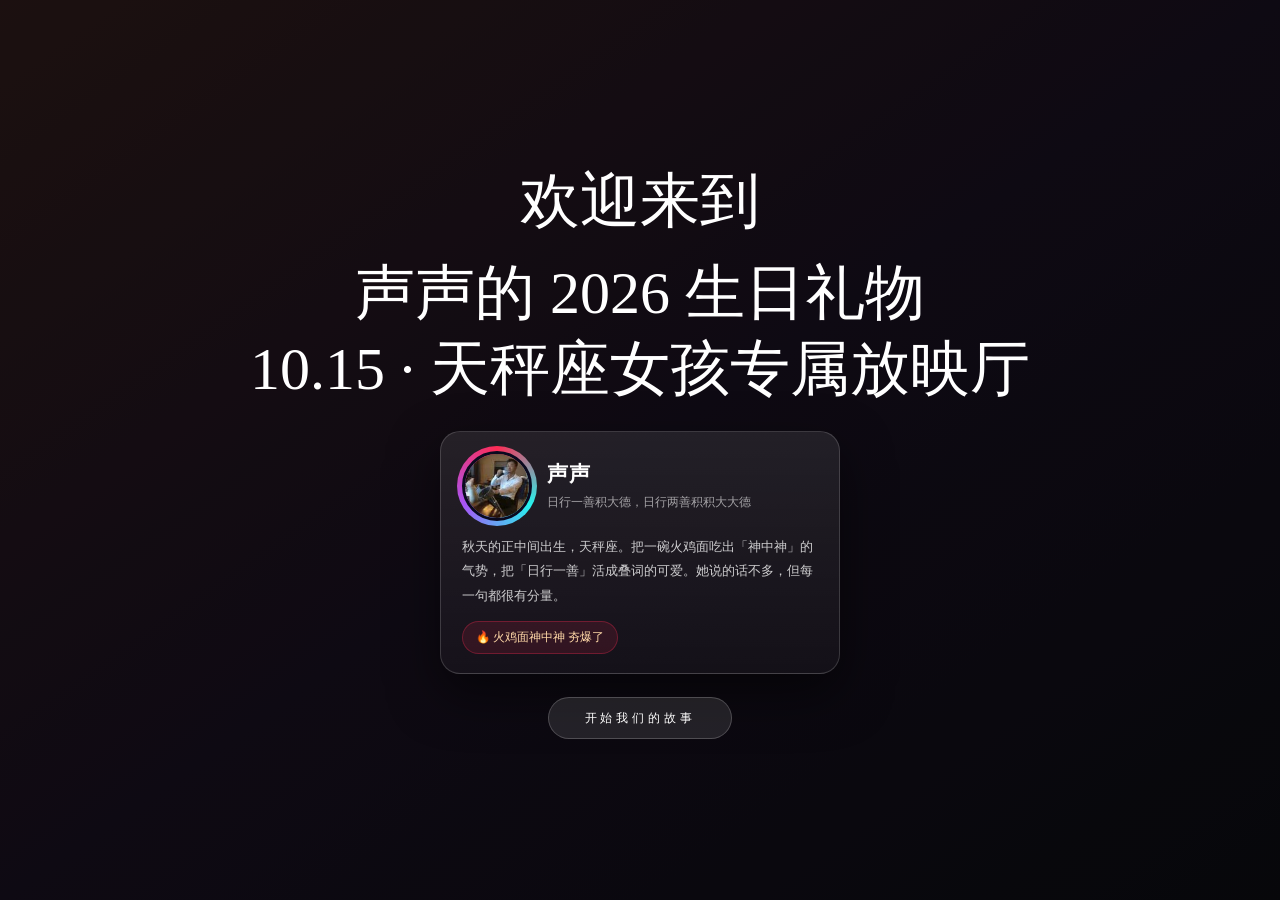
==== commit 5fa866b6: "update: memory-fragments section - no chapter heading, caption-free photos, drop last photo, add 6 c" ====
--- a/index.html
+++ b/index.html
@@ -1 +1 @@
-<!DOCTYPE html><!--uqiPPvCENiVKRb_T_W5SW--><html lang="zh-CN"><head><meta charSet="utf-8"/><meta name="viewport" content="width=device-width, initial-scale=1"/><link rel="preload" as="image" href="/images/shengsheng-avatar.jpeg"/><link rel="stylesheet" href="/_next/static/css/a0af92ec3bdc81e5.css" data-precedence="next"/><link rel="preload" as="script" fetchPriority="low" href="/_next/static/chunks/webpack-c10bdb8c22f23031.js"/><script src="/_next/static/chunks/4bd1b696-c023c6e3521b1417.js" async=""></script><script src="/_next/static/chunks/255-102f2e5b2e3dc2ef.js" async=""></script><script src="/_next/static/chunks/main-app-caf377b9d476925c.js" async=""></script><script src="/_next/static/chunks/825-bd85d44cf386ca2e.js" async=""></script><script src="/_next/static/chunks/app/page-7c0d5eacb0c60fa1.js" async=""></script><title>声声的 2026 生日礼物</title><meta name="description" content="一封用音乐与光影写成的生日情书"/><script src="/_next/static/chunks/polyfills-42372ed130431b0a.js" noModule=""></script></head><body class="__variable_f524cf __variable_b0914c bg-night text-white"><div hidden=""><!--$--><!--/$--></div><main class="relative viewport-h overflow-hidden text-white" style="font-family:&quot;PingFang SC&quot;,&quot;Microsoft YaHei&quot;,&quot;Hiragino Sans GB&quot;,sans-serif;color:#ffffff"><div class="absolute inset-0 bg-gradient-to-br from-[#0d1721] via-[#1b2338] to-[#131625]"></div><div class="film-grain pointer-events-none fixed inset-0 z-30"></div><section class="fixed inset-0 z-50 flex items-center justify-center overflow-y-auto py-10" style="opacity:1"><div class="absolute inset-0 bg-gradient-to-br from-[#2b1918] via-[#160f1d] to-[#0a0b10]"></div><div class="absolute inset-0 bg-black/35"></div><div class="relative mx-auto w-full max-w-6xl px-6 text-center"><p class="mb-2 text-2xl text-[#f7e7df] md:mb-4 md:text-6xl" style="font-family:&quot;PingFang SC&quot;,&quot;Microsoft YaHei&quot;,&quot;Hiragino Sans GB&quot;,serif;color:#ffffff;opacity:0;transform:translateY(16px)">欢迎来到</p><p class="mb-2 text-2xl text-[#f7e7df] md:mb-4 md:text-6xl" style="font-family:&quot;PingFang SC&quot;,&quot;Microsoft YaHei&quot;,&quot;Hiragino Sans GB&quot;,serif;color:#ffffff;opacity:0;transform:translateY(16px)">声声的 2026 生日礼物</p><p class="mb-2 text-2xl text-[#f7e7df] md:mb-4 md:text-6xl" style="font-family:&quot;PingFang SC&quot;,&quot;Microsoft YaHei&quot;,&quot;Hiragino Sans GB&quot;,serif;color:#ffffff;opacity:0;transform:translateY(16px)">10.15 · 天秤座女孩专属放映厅</p><div class="mt-7 flex justify-center" style="opacity:0;transform:translateY(20px)"><div class="pcard"><div class="ava-row"><div class="ava-wrap"><div class="ava-ring"></div><div class="ava"><img decoding="async" src="/images/shengsheng-avatar.jpeg" alt="声声"/></div></div><div class="who"><h1 style="font-family:&quot;PingFang SC&quot;,&quot;Microsoft YaHei&quot;,&quot;Hiragino Sans GB&quot;,serif">声声</h1><p class="nick">日行一善积大德，日行两善积积大大德</p></div></div><p class="bio">秋天的正中间出生，天秤座。把一碗火鸡面吃出「神中神」的气势，把「日行一善」活成叠词的可爱。她说的话不多，但每一句都很有分量。</p><div><span class="tagline">🔥 火鸡面神中神 夯爆了</span></div><div class="pcard-glare"></div></div></div><button type="button" class="mt-8 rounded-full border border-white/20 bg-white/10 px-9 py-3 text-xs tracking-[0.32em] text-white transition hover:bg-white/20" style="opacity:0;transform:translateY(10px)">开始我们的故事</button></div></section><div class="pointer-events-none fixed right-4 top-1/2 z-40 h-[52vh] w-[2px] -translate-y-1/2 bg-white/15"><div class="w-full origin-top bg-gradient-to-b from-[#9effc9] via-[#b4f0ff] to-[#fbd0b2]" style="height:100%"></div></div><section class="memory-scroll relative z-20 opacity-0 transition-opacity duration-1000"><section id="chapter-how-we-met" class="memory-section relative flex min-h-screen items-center justify-center px-8"><div class="max-w-3xl text-center" style="opacity:0;transform:translateY(24px)"><h2 class="mt-4 text-4xl md:text-6xl" style="color:#ffffff;font-family:&quot;PingFang SC&quot;,&quot;Microsoft YaHei&quot;,&quot;Hiragino Sans GB&quot;,serif">第一章 · 初见</h2></div></section><section id="ss-1" class="memory-section relative flex min-h-screen items-center px-5 py-14 md:px-16"><div class="pointer-events-none absolute inset-0 overflow-hidden"><span class="absolute h-2 w-2 rounded-full bg-[#ffd8a8]/40" style="left:12%;top:10%"></span><span class="absolute h-2 w-2 rounded-full bg-[#ffd8a8]/40" style="left:26%;top:28%"></span><span class="absolute h-2 w-2 rounded-full bg-[#ffd8a8]/40" style="left:40%;top:46%"></span><span class="absolute h-2 w-2 rounded-full bg-[#ffd8a8]/40" style="left:54%;top:64%"></span><span class="absolute h-2 w-2 rounded-full bg-[#ffd8a8]/40" style="left:68%;top:10%"></span><span class="absolute h-2 w-2 rounded-full bg-[#ffd8a8]/40" style="left:82%;top:28%"></span></div><div class="absolute inset-[8%] rounded-[40px] bg-[radial-gradient(circle_at_center,rgba(157,255,203,0.16),transparent_62%)]"></div><article class="relative mx-auto grid w-full max-w-6xl gap-8 rounded-[30px] border border-white/12 bg-black/30 p-5 backdrop-blur-xl md:grid-cols-[1.05fr_0.95fr] md:p-10" style="opacity:0;transform:translateY(22px)"><div class="overflow-hidden rounded-2xl border border-white/10 "><img loading="lazy" decoding="async" src="/images/1.jpeg" alt="一月初，在曙光英雄遇见你" class="h-[52vh] w-full object-cover md:h-[66vh]"/></div><div class="flex flex-col justify-center"><p class="text-sm italic tracking-[0.12em]" style="color:#d9d6df"></p><h3 class="mt-2 text-3xl md:text-5xl" style="color:#ffffff;font-family:&quot;PingFang SC&quot;,&quot;Microsoft YaHei&quot;,&quot;Hiragino Sans GB&quot;,serif">一月初，在曙光英雄遇见你</h3><div class="mt-6 rounded-2xl border border-white/10 bg-black/35 p-5"><p class="mb-3 text-lg leading-relaxed md:text-2xl" style="color:#ffffff;opacity:0;transform:translateY(16px)"><span>10 月 15 日，秋天的正中间。风是软的，桂花刚好开，你刚好来到这个世界。</span></p><p class="mb-3 text-lg leading-relaxed md:text-2xl" style="color:#ffffff;opacity:0;transform:translateY(16px)"><span>还记得认识你的时候是在曙光英雄，这是我为数不多能找到的当时的图片，那个时候大概是在一月初，熟悉的方式也蛮尴尬的</span></p></div><div class="mt-6 flex items-center gap-3 rounded-2xl border border-white/15 bg-black/45 px-4 py-3"><button type="button" disabled="" class="relative h-12 w-12 overflow-hidden rounded-lg border border-white/15 bg-white/5" aria-label="Play audio"><img loading="lazy" decoding="async" src="/images/b92dfada680b4f50a94b9f8fcc1c9b8d.jpg" alt="Song icon" class="h-full w-full object-cover"/><span class="absolute inset-0 flex items-center justify-center bg-black/35 text-xs text-white">&gt;</span></button><div class="min-w-0 flex-1"><p class="text-[10px] uppercase tracking-[0.25em]" style="color:#9ff6c8">本段配乐</p><p class="truncate text-sm" style="color:#d9d6df"></p></div><div class="relative flex h-10 w-20 items-end gap-1 overflow-hidden rounded-md border border-white/10 bg-gradient-to-br from-[#8fffc6]/15 via-white/[0.03] to-[#9ac5ff]/10 px-2 py-1"><span class="block w-1.5 rounded-full bg-gradient-to-t from-[#8dffbf] via-[#c6ffe8] to-[#b3f5ff]" style="height:26%"></span><span class="block w-1.5 rounded-full bg-gradient-to-t from-[#8dffbf] via-[#c6ffe8] to-[#b3f5ff]" style="height:26%"></span><span class="block w-1.5 rounded-full bg-gradient-to-t from-[#8dffbf] via-[#c6ffe8] to-[#b3f5ff]" style="height:26%"></span><span class="block w-1.5 rounded-full bg-gradient-to-t from-[#8dffbf] via-[#c6ffe8] to-[#b3f5ff]" style="height:26%"></span><span class="block w-1.5 rounded-full bg-gradient-to-t from-[#8dffbf] via-[#c6ffe8] to-[#b3f5ff]" style="height:26%"></span></div></div></div></article></section><section id="ss-l1" class="memory-section relative flex min-h-screen items-center justify-center px-8"><div class="max-w-3xl text-center" style="opacity:0"><p class="mb-4 text-3xl md:text-5xl" style="color:#ffffff;font-family:&quot;PingFang SC&quot;,&quot;Microsoft YaHei&quot;,&quot;Hiragino Sans GB&quot;,serif;opacity:0;transform:translateY(12px)">你不是长大了一岁，是把我的世界点亮了一格。</p></div></section><section id="ss-2" class="memory-section relative flex min-h-screen items-center px-5 py-14 md:px-16"><div class="pointer-events-none absolute inset-0 overflow-hidden"><span class="absolute h-2 w-2 rounded-full bg-[#ffd8a8]/40" style="left:12%;top:10%"></span><span class="absolute h-2 w-2 rounded-full bg-[#ffd8a8]/40" style="left:26%;top:28%"></span><span class="absolute h-2 w-2 rounded-full bg-[#ffd8a8]/40" style="left:40%;top:46%"></span><span class="absolute h-2 w-2 rounded-full bg-[#ffd8a8]/40" style="left:54%;top:64%"></span><span class="absolute h-2 w-2 rounded-full bg-[#ffd8a8]/40" style="left:68%;top:10%"></span><span class="absolute h-2 w-2 rounded-full bg-[#ffd8a8]/40" style="left:82%;top:28%"></span></div><div class="absolute inset-[8%] rounded-[40px] bg-[radial-gradient(circle_at_center,rgba(157,255,203,0.16),transparent_62%)]"></div><article class="relative mx-auto grid w-full max-w-6xl gap-8 rounded-[30px] border border-white/12 bg-black/30 p-5 backdrop-blur-xl md:grid-cols-[1.05fr_0.95fr] md:p-10" style="opacity:0;transform:translateY(22px)"><div class="overflow-hidden rounded-2xl border border-white/10 "><img loading="lazy" decoding="async" src="/images/2.jpeg" alt="" class="h-[52vh] w-full object-cover md:h-[66vh]"/></div><div class="flex flex-col justify-center"><p class="text-sm italic tracking-[0.12em]" style="color:#d9d6df"></p><h3 class="mt-2 text-3xl md:text-5xl" style="color:#ffffff;font-family:&quot;PingFang SC&quot;,&quot;Microsoft YaHei&quot;,&quot;Hiragino Sans GB&quot;,serif"></h3><div class="mt-6 rounded-2xl border border-white/10 bg-black/35 p-5"><p class="mb-3 text-lg leading-relaxed md:text-2xl" style="color:#ffffff;opacity:0;transform:translateY(16px)"><span></span><span style="color:#b5ffd7" class="drop-shadow-[0_0_10px_rgba(142,255,203,0.55)]">声声</span><span>的图片合集，来这里想放很多张，放不下了。但是没关系，最后面我给你留了一个彩蛋，就是你之前抖音音乐作品的一个专属内容</span></p><p class="mb-3 text-lg leading-relaxed md:text-2xl" style="color:#ffffff;opacity:0;transform:translateY(16px)"><span></span></p><p class="mb-3 text-lg leading-relaxed md:text-2xl" style="color:#ffffff;opacity:0;transform:translateY(16px)"><span></span></p></div><div class="mt-6 flex items-center gap-3 rounded-2xl border border-white/15 bg-black/45 px-4 py-3"><button type="button" disabled="" class="relative h-12 w-12 overflow-hidden rounded-lg border border-white/15 bg-white/5" aria-label="Play audio"><img loading="lazy" decoding="async" src="/images/mfam.jpg" alt="Song icon" class="h-full w-full object-cover"/><span class="absolute inset-0 flex items-center justify-center bg-black/35 text-xs text-white">&gt;</span></button><div class="min-w-0 flex-1"><p class="text-[10px] uppercase tracking-[0.25em]" style="color:#9ff6c8">本段配乐</p><p class="truncate text-sm" style="color:#d9d6df"></p></div><div class="relative flex h-10 w-20 items-end gap-1 overflow-hidden rounded-md border border-white/10 bg-gradient-to-br from-[#8fffc6]/15 via-white/[0.03] to-[#9ac5ff]/10 px-2 py-1"><span class="block w-1.5 rounded-full bg-gradient-to-t from-[#8dffbf] via-[#c6ffe8] to-[#b3f5ff]" style="height:26%"></span><span class="block w-1.5 rounded-full bg-gradient-to-t from-[#8dffbf] via-[#c6ffe8] to-[#b3f5ff]" style="height:26%"></span><span class="block w-1.5 rounded-full bg-gradient-to-t from-[#8dffbf] via-[#c6ffe8] to-[#b3f5ff]" style="height:26%"></span><span class="block w-1.5 rounded-full bg-gradient-to-t from-[#8dffbf] via-[#c6ffe8] to-[#b3f5ff]" style="height:26%"></span><span class="block w-1.5 rounded-full bg-gradient-to-t from-[#8dffbf] via-[#c6ffe8] to-[#b3f5ff]" style="height:26%"></span></div></div></div></article></section><section id="chapter-our-journey" class="memory-section relative flex min-h-screen items-center justify-center px-8"><div class="max-w-3xl text-center" style="opacity:0;transform:translateY(24px)"><h2 class="mt-4 text-4xl md:text-6xl" style="color:#ffffff;font-family:&quot;PingFang SC&quot;,&quot;Microsoft YaHei&quot;,&quot;Hiragino Sans GB&quot;,serif">第二章 · 我们的旅程</h2></div></section><section id="ss-3" class="memory-section relative flex min-h-screen items-center px-5 py-14 md:px-16"><div class="pointer-events-none absolute inset-0 overflow-hidden"><span class="absolute h-2 w-2 rounded-full bg-[#ffd8a8]/40" style="left:12%;top:10%"></span><span class="absolute h-2 w-2 rounded-full bg-[#ffd8a8]/40" style="left:26%;top:28%"></span><span class="absolute h-2 w-2 rounded-full bg-[#ffd8a8]/40" style="left:40%;top:46%"></span><span class="absolute h-2 w-2 rounded-full bg-[#ffd8a8]/40" style="left:54%;top:64%"></span><span class="absolute h-2 w-2 rounded-full bg-[#ffd8a8]/40" style="left:68%;top:10%"></span><span class="absolute h-2 w-2 rounded-full bg-[#ffd8a8]/40" style="left:82%;top:28%"></span></div><div class="absolute inset-[8%] rounded-[40px] bg-[radial-gradient(circle_at_center,rgba(157,255,203,0.16),transparent_62%)]"></div><article class="relative mx-auto grid w-full max-w-6xl gap-8 rounded-[30px] border border-white/12 bg-black/30 p-5 backdrop-blur-xl md:grid-cols-[1.05fr_0.95fr] md:p-10" style="opacity:0;transform:translateY(22px)"><div class="overflow-hidden rounded-2xl border border-white/10 md:max-h-[70vh] md:overflow-y-auto"><img loading="lazy" decoding="async" src="/images/3.jpeg" alt="日行一善积大德，日行两善积积大大德" class="block w-full h-auto object-contain"/></div><div class="flex flex-col justify-center"><p class="text-sm italic tracking-[0.12em]" style="color:#d9d6df"></p><h3 class="mt-2 text-3xl md:text-5xl" style="color:#ffffff;font-family:&quot;PingFang SC&quot;,&quot;Microsoft YaHei&quot;,&quot;Hiragino Sans GB&quot;,serif">日行一善积大德，日行两善积积大大德</h3><div class="mt-6 rounded-2xl border border-white/10 bg-black/35 p-5"><p class="mb-3 text-lg leading-relaxed md:text-2xl" style="color:#ffffff;opacity:0;transform:translateY(16px)"><span>你的网名跟跟你一样不正经，这是我翻到我们最初加上微信好友的聊天记录，我们</span><span style="color:#b5ffd7" class="drop-shadow-[0_0_10px_rgba(142,255,203,0.55)]">声声</span><span>还是太权威了，再也不敢废话了</span></p><p class="mb-3 text-lg leading-relaxed md:text-2xl" style="color:#ffffff;opacity:0;transform:translateY(16px)"><span></span></p><p class="mb-3 text-lg leading-relaxed md:text-2xl" style="color:#ffffff;opacity:0;transform:translateY(16px)"><span></span></p></div><div class="mt-6 flex items-center gap-3 rounded-2xl border border-white/15 bg-black/45 px-4 py-3"><button type="button" disabled="" class="relative h-12 w-12 overflow-hidden rounded-lg border border-white/15 bg-white/5" aria-label="Play audio"><img loading="lazy" decoding="async" src="/images/thumb-1920-682626.jpg" alt="Song icon" class="h-full w-full object-cover"/><span class="absolute inset-0 flex items-center justify-center bg-black/35 text-xs text-white">&gt;</span></button><div class="min-w-0 flex-1"><p class="text-[10px] uppercase tracking-[0.25em]" style="color:#9ff6c8">本段配乐</p><p class="truncate text-sm" style="color:#d9d6df"></p></div><div class="relative flex h-10 w-20 items-end gap-1 overflow-hidden rounded-md border border-white/10 bg-gradient-to-br from-[#8fffc6]/15 via-white/[0.03] to-[#9ac5ff]/10 px-2 py-1"><span class="block w-1.5 rounded-full bg-gradient-to-t from-[#8dffbf] via-[#c6ffe8] to-[#b3f5ff]" style="height:26%"></span><span class="block w-1.5 rounded-full bg-gradient-to-t from-[#8dffbf] via-[#c6ffe8] to-[#b3f5ff]" style="height:26%"></span><span class="block w-1.5 rounded-full bg-gradient-to-t from-[#8dffbf] via-[#c6ffe8] to-[#b3f5ff]" style="height:26%"></span><span class="block w-1.5 rounded-full bg-gradient-to-t from-[#8dffbf] via-[#c6ffe8] to-[#b3f5ff]" style="height:26%"></span><span class="block w-1.5 rounded-full bg-gradient-to-t from-[#8dffbf] via-[#c6ffe8] to-[#b3f5ff]" style="height:26%"></span></div></div></div></article></section><section id="ss-l3" class="memory-section relative flex min-h-screen items-center justify-center px-8"><div class="max-w-3xl text-center" style="opacity:0"><p class="mb-4 text-3xl md:text-5xl" style="color:#ffffff;font-family:&quot;PingFang SC&quot;,&quot;Microsoft YaHei&quot;,&quot;Hiragino Sans GB&quot;,serif;opacity:0;transform:translateY(12px)">积德的方式有一万种，你选择了积积大大德</p></div></section><section id="chapter-best-memories-together" class="memory-section relative flex min-h-screen items-center justify-center px-8"><div class="max-w-3xl text-center" style="opacity:0;transform:translateY(24px)"><h2 class="mt-4 text-4xl md:text-6xl" style="color:#ffffff;font-family:&quot;PingFang SC&quot;,&quot;Microsoft YaHei&quot;,&quot;Hiragino Sans GB&quot;,serif">第三章 · 最好的时光</h2></div></section><section id="ss-5" class="memory-section relative flex min-h-screen items-center px-5 py-14 md:px-16"><div class="pointer-events-none absolute inset-0 overflow-hidden"><span class="absolute h-2 w-2 rounded-full bg-[#ffd8a8]/40" style="left:12%;top:10%"></span><span class="absolute h-2 w-2 rounded-full bg-[#ffd8a8]/40" style="left:26%;top:28%"></span><span class="absolute h-2 w-2 rounded-full bg-[#ffd8a8]/40" style="left:40%;top:46%"></span><span class="absolute h-2 w-2 rounded-full bg-[#ffd8a8]/40" style="left:54%;top:64%"></span><span class="absolute h-2 w-2 rounded-full bg-[#ffd8a8]/40" style="left:68%;top:10%"></span><span class="absolute h-2 w-2 rounded-full bg-[#ffd8a8]/40" style="left:82%;top:28%"></span></div><div class="absolute inset-[8%] rounded-[40px] bg-[radial-gradient(circle_at_center,rgba(157,255,203,0.16),transparent_62%)]"></div><article class="relative mx-auto grid w-full max-w-6xl gap-8 rounded-[30px] border border-white/12 bg-black/30 p-5 backdrop-blur-xl md:grid-cols-[1.05fr_0.95fr] md:p-10" style="opacity:0;transform:translateY(22px)"><div class="overflow-hidden rounded-2xl border border-white/10 md:max-h-[70vh] md:overflow-y-auto"><img loading="lazy" decoding="async" src="/images/douyin-profile.jpg" alt="关于你的十四个瞬间" class="block w-full h-auto object-contain"/></div><div class="flex flex-col justify-center"><p class="text-sm italic tracking-[0.12em]" style="color:#d9d6df">快乐存档</p><h3 class="mt-2 text-3xl md:text-5xl" style="color:#ffffff;font-family:&quot;PingFang SC&quot;,&quot;Microsoft YaHei&quot;,&quot;Hiragino Sans GB&quot;,serif">关于你的十四个瞬间</h3><div class="mt-6 rounded-2xl border border-white/10 bg-black/35 p-5"><p class="mb-3 text-lg leading-relaxed md:text-2xl" style="color:#ffffff;opacity:0;transform:translateY(16px)"><span>你的抖音主页有 14 个作品，每一个我都看过。</span></p><p class="mb-3 text-lg leading-relaxed md:text-2xl" style="color:#ffffff;opacity:0;transform:translateY(16px)"><span>有的看完想笑，有的看完想留言，有的看完只想立刻发消息给你。</span></p><p class="mb-3 text-lg leading-relaxed md:text-2xl" style="color:#ffffff;opacity:0;transform:translateY(16px)"><span>以后的作品我会一个一个继续看下去。</span></p></div><div class="mt-6 flex items-center gap-3 rounded-2xl border border-white/15 bg-black/45 px-4 py-3"><button type="button" disabled="" class="relative h-12 w-12 overflow-hidden rounded-lg border border-white/15 bg-white/5" aria-label="Play audio"><img loading="lazy" decoding="async" src="/images/b92dfada680b4f50a94b9f8fcc1c9b8d.jpg" alt="Song icon" class="h-full w-full object-cover"/><span class="absolute inset-0 flex items-center justify-center bg-black/35 text-xs text-white">&gt;</span></button><div class="min-w-0 flex-1"><p class="text-[10px] uppercase tracking-[0.25em]" style="color:#9ff6c8">本段配乐</p><p class="truncate text-sm" style="color:#d9d6df">快乐存档</p></div><div class="relative flex h-10 w-20 items-end gap-1 overflow-hidden rounded-md border border-white/10 bg-gradient-to-br from-[#8fffc6]/15 via-white/[0.03] to-[#9ac5ff]/10 px-2 py-1"><span class="block w-1.5 rounded-full bg-gradient-to-t from-[#8dffbf] via-[#c6ffe8] to-[#b3f5ff]" style="height:26%"></span><span class="block w-1.5 rounded-full bg-gradient-to-t from-[#8dffbf] via-[#c6ffe8] to-[#b3f5ff]" style="height:26%"></span><span class="block w-1.5 rounded-full bg-gradient-to-t from-[#8dffbf] via-[#c6ffe8] to-[#b3f5ff]" style="height:26%"></span><span class="block w-1.5 rounded-full bg-gradient-to-t from-[#8dffbf] via-[#c6ffe8] to-[#b3f5ff]" style="height:26%"></span><span class="block w-1.5 rounded-full bg-gradient-to-t from-[#8dffbf] via-[#c6ffe8] to-[#b3f5ff]" style="height:26%"></span></div></div></div></article></section><section id="chapter-how-i-feel-about-you" class="memory-section relative flex min-h-screen items-center justify-center px-8"><div class="max-w-3xl text-center" style="opacity:0;transform:translateY(24px)"><h2 class="mt-4 text-4xl md:text-6xl" style="color:#ffffff;font-family:&quot;PingFang SC&quot;,&quot;Microsoft YaHei&quot;,&quot;Hiragino Sans GB&quot;,serif">第四章 · 心里话</h2></div></section><section id="ss-6" class="memory-section relative flex min-h-screen items-center px-5 py-14 md:px-16"><div class="pointer-events-none absolute inset-0 overflow-hidden"><span class="absolute h-2 w-2 rounded-full bg-[#ffd8a8]/40" style="left:12%;top:10%"></span><span class="absolute h-2 w-2 rounded-full bg-[#ffd8a8]/40" style="left:26%;top:28%"></span><span class="absolute h-2 w-2 rounded-full bg-[#ffd8a8]/40" style="left:40%;top:46%"></span><span class="absolute h-2 w-2 rounded-full bg-[#ffd8a8]/40" style="left:54%;top:64%"></span><span class="absolute h-2 w-2 rounded-full bg-[#ffd8a8]/40" style="left:68%;top:10%"></span><span class="absolute h-2 w-2 rounded-full bg-[#ffd8a8]/40" style="left:82%;top:28%"></span></div><div class="absolute inset-[8%] rounded-[40px] bg-[radial-gradient(circle_at_center,rgba(157,255,203,0.16),transparent_62%)]"></div><article class="relative mx-auto grid w-full max-w-6xl gap-8 rounded-[30px] border border-white/12 bg-black/30 p-5 backdrop-blur-xl md:grid-cols-[1.05fr_0.95fr] md:p-10" style="opacity:0;transform:translateY(22px)"><div class="overflow-hidden rounded-2xl border border-white/10 "><img loading="lazy" decoding="async" src="/images/letter-ch4.jpg" alt="一封迟到的情书" class="h-[52vh] w-full object-cover md:h-[66vh]"/></div><div class="flex flex-col justify-center"><p class="text-sm italic tracking-[0.12em]" style="color:#d9d6df">点此查收</p><h3 class="mt-2 text-3xl md:text-5xl" style="color:#ffffff;font-family:&quot;PingFang SC&quot;,&quot;Microsoft YaHei&quot;,&quot;Hiragino Sans GB&quot;,serif">一封迟到的情书</h3><div class="mt-6 rounded-2xl border border-white/10 bg-black/35 p-5"><p class="mb-3 text-lg leading-relaxed md:text-2xl" style="color:#ffffff;opacity:0;transform:translateY(16px)"><span></span><span style="color:#b5ffd7" class="drop-shadow-[0_0_10px_rgba(142,255,203,0.55)]">声声</span><span>：</span></p><p class="mb-3 text-lg leading-relaxed md:text-2xl" style="color:#ffffff;opacity:0;transform:translateY(16px)"><span>写这封信的时候，我在想要怎么形容你才不落俗套。想了很久。体贴，温柔，抽象，这大概是我最强的感受吧，印象里我们从来没有吵过架，每次我不管说什么内容你也顺着我说，就哄我。再就是上学的时候，你有时也很忙每天也很累，但是你都撑下来了，比如面试，各种活动，所以我还觉得咱们</span><span style="color:#b5ffd7" class="drop-shadow-[0_0_10px_rgba(142,255,203,0.55)]">声声</span><span>是个坚强的女孩子，但其实你的精力挺低的，一休息可就休息老久，并且也很有自己的个性。然后再就是特别抽象，印象里大概就是这样。</span></p><p class="mb-3 text-lg leading-relaxed md:text-2xl" style="color:#ffffff;opacity:0;transform:translateY(16px)"><span>我们最近都联系不多，害我对你都只能靠以前的印象了，哼哼</span></p><p class="mb-3 text-lg leading-relaxed md:text-2xl" style="color:#ffffff;opacity:0;transform:translateY(16px)"><span>好啦多的不说，新的一岁，祝</span><span style="color:#b5ffd7" class="drop-shadow-[0_0_10px_rgba(142,255,203,0.55)]">声声</span><span>吃面永远够辣，快乐永远够多。还有——身边有我。</span></p></div><div class="mt-6 flex items-center gap-3 rounded-2xl border border-white/15 bg-black/45 px-4 py-3"><button type="button" disabled="" class="relative h-12 w-12 overflow-hidden rounded-lg border border-white/15 bg-white/5" aria-label="Play audio"><img loading="lazy" decoding="async" src="/images/mfam.jpg" alt="Song icon" class="h-full w-full object-cover"/><span class="absolute inset-0 flex items-center justify-center bg-black/35 text-xs text-white">&gt;</span></button><div class="min-w-0 flex-1"><p class="text-[10px] uppercase tracking-[0.25em]" style="color:#9ff6c8">本段配乐</p><p class="truncate text-sm" style="color:#d9d6df">点此查收</p></div><div class="relative flex h-10 w-20 items-end gap-1 overflow-hidden rounded-md border border-white/10 bg-gradient-to-br from-[#8fffc6]/15 via-white/[0.03] to-[#9ac5ff]/10 px-2 py-1"><span class="block w-1.5 rounded-full bg-gradient-to-t from-[#8dffbf] via-[#c6ffe8] to-[#b3f5ff]" style="height:26%"></span><span class="block w-1.5 rounded-full bg-gradient-to-t from-[#8dffbf] via-[#c6ffe8] to-[#b3f5ff]" style="height:26%"></span><span class="block w-1.5 rounded-full bg-gradient-to-t from-[#8dffbf] via-[#c6ffe8] to-[#b3f5ff]" style="height:26%"></span><span class="block w-1.5 rounded-full bg-gradient-to-t from-[#8dffbf] via-[#c6ffe8] to-[#b3f5ff]" style="height:26%"></span><span class="block w-1.5 rounded-full bg-gradient-to-t from-[#8dffbf] via-[#c6ffe8] to-[#b3f5ff]" style="height:26%"></span></div></div></div></article></section><section id="chapter-two" class="memory-section relative flex min-h-screen items-center justify-center px-8"><div class="max-w-3xl text-center" style="opacity:0;transform:translateY(24px)"><p class="text-xs uppercase tracking-[0.35em]" style="color:#9ff6c8">第二章 · 悬挂的回忆</p><h2 class="mt-4 text-4xl md:text-6xl" style="color:#ffffff;font-family:&quot;PingFang SC&quot;,&quot;Microsoft YaHei&quot;,&quot;Hiragino Sans GB&quot;,serif">关于你的记忆碎片</h2></div></section><section id="chapter-two-memories" class="memory-section relative flex min-h-screen items-center overflow-hidden px-2 py-14 md:px-6"><div class="pointer-events-none absolute inset-0 overflow-hidden"><span class="absolute h-2 w-2 rounded-full bg-[#ffd8a8]/40" style="left:12%;top:12%"></span><span class="absolute h-2 w-2 rounded-full bg-[#ffd8a8]/40" style="left:26%;top:30%"></span><span class="absolute h-2 w-2 rounded-full bg-[#ffd8a8]/40" style="left:40%;top:48%"></span><span class="absolute h-2 w-2 rounded-full bg-[#ffd8a8]/40" style="left:54%;top:66%"></span><span class="absolute h-2 w-2 rounded-full bg-[#ffd8a8]/40" style="left:68%;top:12%"></span><span class="absolute h-2 w-2 rounded-full bg-[#ffd8a8]/40" style="left:82%;top:30%"></span></div><div class="absolute inset-[8%] rounded-[40px] bg-[radial-gradient(circle_at_center,rgba(157,255,203,0.12),transparent_62%)]"></div><div class="relative mx-auto w-full max-w-[1500px]"><div class="mb-5 flex items-center justify-between"><div></div></div><div class="relative pt-10"><div class="pointer-events-none absolute left-0 right-0 top-6 h-[2px] bg-gradient-to-r from-transparent via-white/70 to-transparent"></div><div class="no-scrollbar flex cursor-grab gap-4 overflow-x-auto px-1 pb-5 active:cursor-grabbing md:gap-5 md:px-2"><button type="button" class="group relative mt-3 w-[240px] shrink-0 rounded-sm border border-black/10 bg-white p-3 pb-14 text-left shadow-[0_18px_34px_rgba(0,0,0,0.35)] md:w-[260px] lg:w-[280px] xl:w-[300px]" style="transform:rotate(-7.199999999999999deg)"><span class="absolute -top-7 left-1/2 h-8 w-[2px] -translate-x-1/2 bg-white/60"></span><span class="absolute -top-2 left-1/2 h-4 w-8 -translate-x-1/2 rounded-sm bg-zinc-200 shadow"></span><div class="h-[240px] w-full overflow-hidden rounded-sm bg-zinc-100 md:h-[260px] lg:h-[280px] xl:h-[300px]"><img loading="lazy" decoding="async" src="/images/1.jpeg" alt="10 月 15 日，秋天的正中间。" class="h-full w-full object-cover transition duration-300 group-hover:scale-105"/></div><p class="absolute bottom-3 left-3 right-3 h-9 overflow-hidden text-[11px] leading-[1.2] text-black">10 月 15 日，秋天的正中间。</p></button><button type="button" class="group relative mt-3 w-[240px] shrink-0 rounded-sm border border-black/10 bg-white p-3 pb-14 text-left shadow-[0_18px_34px_rgba(0,0,0,0.35)] md:w-[260px] lg:w-[280px] xl:w-[300px]" style="transform:rotate(-4.8deg)"><span class="absolute -top-7 left-1/2 h-8 w-[2px] -translate-x-1/2 bg-white/60"></span><span class="absolute -top-2 left-1/2 h-4 w-8 -translate-x-1/2 rounded-sm bg-zinc-200 shadow"></span><div class="h-[240px] w-full overflow-hidden rounded-sm bg-zinc-100 md:h-[260px] lg:h-[280px] xl:h-[300px]"><img loading="lazy" decoding="async" src="/images/2.jpeg" alt="memory" class="h-full w-full object-cover transition duration-300 group-hover:scale-105"/></div><p class="absolute bottom-3 left-3 right-3 h-9 overflow-hidden text-[11px] leading-[1.2] text-black"></p></button><button type="button" class="group relative mt-3 w-[240px] shrink-0 rounded-sm border border-black/10 bg-white p-3 pb-14 text-left shadow-[0_18px_34px_rgba(0,0,0,0.35)] md:w-[260px] lg:w-[280px] xl:w-[300px]" style="transform:rotate(-2.4deg)"><span class="absolute -top-7 left-1/2 h-8 w-[2px] -translate-x-1/2 bg-white/60"></span><span class="absolute -top-2 left-1/2 h-4 w-8 -translate-x-1/2 rounded-sm bg-zinc-200 shadow"></span><div class="h-[240px] w-full overflow-hidden rounded-sm bg-zinc-100 md:h-[260px] lg:h-[280px] xl:h-[300px]"><img loading="lazy" decoding="async" src="/images/3.jpeg" alt="天秤座观察日记" class="h-full w-full object-cover transition duration-300 group-hover:scale-105"/></div><p class="absolute bottom-3 left-3 right-3 h-9 overflow-hidden text-[11px] leading-[1.2] text-black">天秤座观察日记</p></button><button type="button" class="group relative mt-3 w-[240px] shrink-0 rounded-sm border border-black/10 bg-white p-3 pb-14 text-left shadow-[0_18px_34px_rgba(0,0,0,0.35)] md:w-[260px] lg:w-[280px] xl:w-[300px]" style="transform:none"><span class="absolute -top-7 left-1/2 h-8 w-[2px] -translate-x-1/2 bg-white/60"></span><span class="absolute -top-2 left-1/2 h-4 w-8 -translate-x-1/2 rounded-sm bg-zinc-200 shadow"></span><div class="h-[240px] w-full overflow-hidden rounded-sm bg-zinc-100 md:h-[260px] lg:h-[280px] xl:h-[300px]"><img loading="lazy" decoding="async" src="/images/4.jpeg" alt="合照预留位" class="h-full w-full object-cover transition duration-300 group-hover:scale-105"/></div><p class="absolute bottom-3 left-3 right-3 h-9 overflow-hidden text-[11px] leading-[1.2] text-black">合照预留位</p></button></div></div></div></section><section id="chapter-zero-music-wall" class="memory-section relative flex min-h-screen flex-col items-center justify-center overflow-hidden px-4 py-16"><div class="absolute inset-0 bg-[radial-gradient(circle_at_50%_18%,rgba(37,244,238,0.10),transparent_46%),radial-gradient(circle_at_18%_82%,rgba(254,44,85,0.12),transparent_48%),radial-gradient(circle_at_84%_78%,rgba(168,85,247,0.10),transparent_48%)]"></div><audio preload="none" playsInline="" class="hidden"></audio><div class="relative z-20 w-full max-w-3xl"><div class="text-center"><p class="text-[11px] uppercase tracking-[0.3em]" style="color:#d9d6df">尾声 · 她的音乐世界</p><h2 class="mt-3 text-3xl md:text-5xl" style="color:#ffffff;font-family:&quot;PingFang SC&quot;,&quot;Microsoft YaHei&quot;,&quot;Hiragino Sans GB&quot;,serif">声声的歌单</h2><p class="mt-3 text-xs md:text-sm" style="color:#d9d6df"></p></div><button type="button" class="pcard mw-entry" aria-label="打开声声的歌单"><span class="pcard-glare"></span><span class="mw-holo mw-entry-holo"></span><span class="mw-entry-fan" aria-hidden="true"><span class="mw-entry-fan-item" style="transform:translateX(-60px) translateY(10px) rotate(-14deg);z-index:8"><img loading="lazy" decoding="async" src="/media/song-01.jpg" alt=""/></span><span class="mw-entry-fan-item" style="transform:translateX(-30px) translateY(5px) rotate(-7deg);z-index:9"><img loading="lazy" decoding="async" src="/media/song-02.jpg" alt=""/></span><span class="mw-entry-fan-item" style="transform:translateX(0px) translateY(0px) rotate(0deg);z-index:10"><img loading="lazy" decoding="async" src="/media/song-03.jpg" alt=""/></span><span class="mw-entry-fan-item" style="transform:translateX(30px) translateY(5px) rotate(7deg);z-index:9"><img loading="lazy" decoding="async" src="/media/song-04.jpg" alt=""/></span><span class="mw-entry-fan-item" style="transform:translateX(60px) translateY(10px) rotate(14deg);z-index:8"><img loading="lazy" decoding="async" src="/media/song-05.jpg" alt=""/></span></span><span class="mw-entry-num">19<em>首</em></span><span class="mw-entry-go">进入声声的歌单</span><span class="mw-entry-hint">全屏打开 · 左右翻卡 · 点封面试听</span></button></div></section></section></main><!--$--><!--/$--><script src="/_next/static/chunks/webpack-c10bdb8c22f23031.js" id="_R_" async=""></script><script>(self.__next_f=self.__next_f||[]).push([0])</script><script>self.__next_f.push([1,"1:\"$Sreact.fragment\"\n2:I[9766,[],\"\"]\n3:I[8924,[],\"\"]\n4:I[5758,[\"825\",\"static/chunks/825-bd85d44cf386ca2e.js\",\"974\",\"static/chunks/app/page-7c0d5eacb0c60fa1.js\"],\"default\"]\n5:I[4431,[],\"OutletBoundary\"]\n7:I[5278,[],\"AsyncMetadataOutlet\"]\n9:I[4431,[],\"ViewportBoundary\"]\nb:I[4431,[],\"MetadataBoundary\"]\nc:\"$Sreact.suspense\"\ne:I[7150,[],\"\"]\n:HL[\"/_next/static/css/a0af92ec3bdc81e5.css\",\"style\"]\n"])</script><script>self.__next_f.push([1,"0:{\"P\":null,\"b\":\"uqiPPvCENiVKRb-T_W5SW\",\"p\":\"\",\"c\":[\"\",\"\"],\"i\":false,\"f\":[[[\"\",{\"children\":[\"__PAGE__\",{}]},\"$undefined\",\"$undefined\",true],[\"\",[\"$\",\"$1\",\"c\",{\"children\":[[[\"$\",\"link\",\"0\",{\"rel\":\"stylesheet\",\"href\":\"/_next/static/css/a0af92ec3bdc81e5.css\",\"precedence\":\"next\",\"crossOrigin\":\"$undefined\",\"nonce\":\"$undefined\"}]],[\"$\",\"html\",null,{\"lang\":\"zh-CN\",\"children\":[\"$\",\"body\",null,{\"className\":\"__variable_f524cf __variable_b0914c bg-night text-white\",\"children\":[\"$\",\"$L2\",null,{\"parallelRouterKey\":\"children\",\"error\":\"$undefined\",\"errorStyles\":\"$undefined\",\"errorScripts\":\"$undefined\",\"template\":[\"$\",\"$L3\",null,{}],\"templateStyles\":\"$undefined\",\"templateScripts\":\"$undefined\",\"notFound\":[[[\"$\",\"title\",null,{\"children\":\"404: This page could not be found.\"}],[\"$\",\"div\",null,{\"style\":{\"fontFamily\":\"system-ui,\\\"Segoe UI\\\",Roboto,Helvetica,Arial,sans-serif,\\\"Apple Color Emoji\\\",\\\"Segoe UI Emoji\\\"\",\"height\":\"100vh\",\"textAlign\":\"center\",\"display\":\"flex\",\"flexDirection\":\"column\",\"alignItems\":\"center\",\"justifyContent\":\"center\"},\"children\":[\"$\",\"div\",null,{\"children\":[[\"$\",\"style\",null,{\"dangerouslySetInnerHTML\":{\"__html\":\"body{color:#000;background:#fff;margin:0}.next-error-h1{border-right:1px solid rgba(0,0,0,.3)}@media (prefers-color-scheme:dark){body{color:#fff;background:#000}.next-error-h1{border-right:1px solid rgba(255,255,255,.3)}}\"}}],[\"$\",\"h1\",null,{\"className\":\"next-error-h1\",\"style\":{\"display\":\"inline-block\",\"margin\":\"0 20px 0 0\",\"padding\":\"0 23px 0 0\",\"fontSize\":24,\"fontWeight\":500,\"verticalAlign\":\"top\",\"lineHeight\":\"49px\"},\"children\":404}],[\"$\",\"div\",null,{\"style\":{\"display\":\"inline-block\"},\"children\":[\"$\",\"h2\",null,{\"style\":{\"fontSize\":14,\"fontWeight\":400,\"lineHeight\":\"49px\",\"margin\":0},\"children\":\"This page could not be found.\"}]}]]}]}]],[]],\"forbidden\":\"$undefined\",\"unauthorized\":\"$undefined\"}]}]}]]}],{\"children\":[\"__PAGE__\",[\"$\",\"$1\",\"c\",{\"children\":[[\"$\",\"$L4\",null,{}],null,[\"$\",\"$L5\",null,{\"children\":[\"$L6\",[\"$\",\"$L7\",null,{\"promise\":\"$@8\"}]]}]]}],{},null,false]},null,false],[\"$\",\"$1\",\"h\",{\"children\":[null,[[\"$\",\"$L9\",null,{\"children\":\"$La\"}],null],[\"$\",\"$Lb\",null,{\"children\":[\"$\",\"div\",null,{\"hidden\":true,\"children\":[\"$\",\"$c\",null,{\"fallback\":null,\"children\":\"$Ld\"}]}]}]]}],false]],\"m\":\"$undefined\",\"G\":[\"$e\",[]],\"s\":false,\"S\":true}\n"])</script><script>self.__next_f.push([1,"a:[[\"$\",\"meta\",\"0\",{\"charSet\":\"utf-8\"}],[\"$\",\"meta\",\"1\",{\"name\":\"viewport\",\"content\":\"width=device-width, initial-scale=1\"}]]\n6:null\n"])</script><script>self.__next_f.push([1,"8:{\"metadata\":[[\"$\",\"title\",\"0\",{\"children\":\"声声的 2026 生日礼物\"}],[\"$\",\"meta\",\"1\",{\"name\":\"description\",\"content\":\"一封用音乐与光影写成的生日情书\"}]],\"error\":null,\"digest\":\"$undefined\"}\n"])</script><script>self.__next_f.push([1,"d:\"$8:metadata\"\n"])</script></body></html>+<!DOCTYPE html><!--racy8_evddyXQ2RUTq2oJ--><html lang="zh-CN"><head><meta charSet="utf-8"/><meta name="viewport" content="width=device-width, initial-scale=1"/><link rel="preload" as="image" href="/images/shengsheng-avatar.jpeg"/><link rel="preload" as="image" href="/images/1.jpeg"/><link rel="preload" as="image" href="/images/2.jpeg"/><link rel="preload" as="image" href="/images/3.jpeg"/><link rel="preload" as="image" href="/images/chat-01.jpg"/><link rel="preload" as="image" href="/images/chat-02.jpg"/><link rel="preload" as="image" href="/images/chat-03.jpg"/><link rel="preload" as="image" href="/images/chat-04.jpg"/><link rel="preload" as="image" href="/images/chat-05.jpg"/><link rel="preload" as="image" href="/images/chat-06.jpg"/><link rel="stylesheet" href="/_next/static/css/f39526e371f7db7e.css" data-precedence="next"/><link rel="preload" as="script" fetchPriority="low" href="/_next/static/chunks/webpack-c10bdb8c22f23031.js"/><script src="/_next/static/chunks/4bd1b696-c023c6e3521b1417.js" async=""></script><script src="/_next/static/chunks/255-102f2e5b2e3dc2ef.js" async=""></script><script src="/_next/static/chunks/main-app-caf377b9d476925c.js" async=""></script><script src="/_next/static/chunks/825-bd85d44cf386ca2e.js" async=""></script><script src="/_next/static/chunks/app/page-3005398bc0fcf368.js" async=""></script><title>声声的 2026 生日礼物</title><meta name="description" content="一封用音乐与光影写成的生日情书"/><script src="/_next/static/chunks/polyfills-42372ed130431b0a.js" noModule=""></script></head><body class="__variable_f524cf __variable_b0914c bg-night text-white"><div hidden=""><!--$--><!--/$--></div><main class="relative viewport-h overflow-hidden text-white" style="font-family:&quot;PingFang SC&quot;,&quot;Microsoft YaHei&quot;,&quot;Hiragino Sans GB&quot;,sans-serif;color:#ffffff"><div class="absolute inset-0 bg-gradient-to-br from-[#0d1721] via-[#1b2338] to-[#131625]"></div><div class="film-grain pointer-events-none fixed inset-0 z-30"></div><section class="fixed inset-0 z-50 flex items-center justify-center overflow-y-auto py-10" style="opacity:1"><div class="absolute inset-0 bg-gradient-to-br from-[#2b1918] via-[#160f1d] to-[#0a0b10]"></div><div class="absolute inset-0 bg-black/35"></div><div class="relative mx-auto w-full max-w-6xl px-6 text-center"><p class="mb-2 text-2xl text-[#f7e7df] md:mb-4 md:text-6xl" style="font-family:&quot;PingFang SC&quot;,&quot;Microsoft YaHei&quot;,&quot;Hiragino Sans GB&quot;,serif;color:#ffffff;opacity:0;transform:translateY(16px)">欢迎来到</p><p class="mb-2 text-2xl text-[#f7e7df] md:mb-4 md:text-6xl" style="font-family:&quot;PingFang SC&quot;,&quot;Microsoft YaHei&quot;,&quot;Hiragino Sans GB&quot;,serif;color:#ffffff;opacity:0;transform:translateY(16px)">声声的 2026 生日礼物</p><p class="mb-2 text-2xl text-[#f7e7df] md:mb-4 md:text-6xl" style="font-family:&quot;PingFang SC&quot;,&quot;Microsoft YaHei&quot;,&quot;Hiragino Sans GB&quot;,serif;color:#ffffff;opacity:0;transform:translateY(16px)">10.15 · 天秤座女孩专属放映厅</p><div class="mt-7 flex justify-center" style="opacity:0;transform:translateY(20px)"><div class="pcard"><div class="ava-row"><div class="ava-wrap"><div class="ava-ring"></div><div class="ava"><img decoding="async" src="/images/shengsheng-avatar.jpeg" alt="声声"/></div></div><div class="who"><h1 style="font-family:&quot;PingFang SC&quot;,&quot;Microsoft YaHei&quot;,&quot;Hiragino Sans GB&quot;,serif">声声</h1><p class="nick">日行一善积大德，日行两善积积大大德</p></div></div><p class="bio">秋天的正中间出生，天秤座。把一碗火鸡面吃出「神中神」的气势，把「日行一善」活成叠词的可爱。她说的话不多，但每一句都很有分量。</p><div><span class="tagline">🔥 火鸡面神中神 夯爆了</span></div><div class="pcard-glare"></div></div></div><button type="button" class="mt-8 rounded-full border border-white/20 bg-white/10 px-9 py-3 text-xs tracking-[0.32em] text-white transition hover:bg-white/20" style="opacity:0;transform:translateY(10px)">开始我们的故事</button></div></section><div class="pointer-events-none fixed right-4 top-1/2 z-40 h-[52vh] w-[2px] -translate-y-1/2 bg-white/15"><div class="w-full origin-top bg-gradient-to-b from-[#9effc9] via-[#b4f0ff] to-[#fbd0b2]" style="height:100%"></div></div><section class="memory-scroll relative z-20 opacity-0 transition-opacity duration-1000"><section id="chapter-how-we-met" class="memory-section relative flex min-h-screen items-center justify-center px-8"><div class="max-w-3xl text-center" style="opacity:0;transform:translateY(24px)"><h2 class="mt-4 text-4xl md:text-6xl" style="color:#ffffff;font-family:&quot;PingFang SC&quot;,&quot;Microsoft YaHei&quot;,&quot;Hiragino Sans GB&quot;,serif">第一章 · 初见</h2></div></section><section id="ss-1" class="memory-section relative flex min-h-screen items-center px-5 py-14 md:px-16"><div class="pointer-events-none absolute inset-0 overflow-hidden"><span class="absolute h-2 w-2 rounded-full bg-[#ffd8a8]/40" style="left:12%;top:10%"></span><span class="absolute h-2 w-2 rounded-full bg-[#ffd8a8]/40" style="left:26%;top:28%"></span><span class="absolute h-2 w-2 rounded-full bg-[#ffd8a8]/40" style="left:40%;top:46%"></span><span class="absolute h-2 w-2 rounded-full bg-[#ffd8a8]/40" style="left:54%;top:64%"></span><span class="absolute h-2 w-2 rounded-full bg-[#ffd8a8]/40" style="left:68%;top:10%"></span><span class="absolute h-2 w-2 rounded-full bg-[#ffd8a8]/40" style="left:82%;top:28%"></span></div><div class="absolute inset-[8%] rounded-[40px] bg-[radial-gradient(circle_at_center,rgba(157,255,203,0.16),transparent_62%)]"></div><article class="relative mx-auto grid w-full max-w-6xl gap-8 rounded-[30px] border border-white/12 bg-black/30 p-5 backdrop-blur-xl md:grid-cols-[1.05fr_0.95fr] md:p-10" style="opacity:0;transform:translateY(22px)"><div class="overflow-hidden rounded-2xl border border-white/10 "><img loading="lazy" decoding="async" src="/images/1.jpeg" alt="一月初，在曙光英雄遇见你" class="h-[52vh] w-full object-cover md:h-[66vh]"/></div><div class="flex flex-col justify-center"><p class="text-sm italic tracking-[0.12em]" style="color:#d9d6df"></p><h3 class="mt-2 text-3xl md:text-5xl" style="color:#ffffff;font-family:&quot;PingFang SC&quot;,&quot;Microsoft YaHei&quot;,&quot;Hiragino Sans GB&quot;,serif">一月初，在曙光英雄遇见你</h3><div class="mt-6 rounded-2xl border border-white/10 bg-black/35 p-5"><p class="mb-3 text-lg leading-relaxed md:text-2xl" style="color:#ffffff;opacity:0;transform:translateY(16px)"><span>10 月 15 日，秋天的正中间。风是软的，桂花刚好开，你刚好来到这个世界。</span></p><p class="mb-3 text-lg leading-relaxed md:text-2xl" style="color:#ffffff;opacity:0;transform:translateY(16px)"><span>还记得认识你的时候是在曙光英雄，这是我为数不多能找到的当时的图片，那个时候大概是在一月初，熟悉的方式也蛮尴尬的</span></p></div><div class="mt-6 flex items-center gap-3 rounded-2xl border border-white/15 bg-black/45 px-4 py-3"><button type="button" disabled="" class="relative h-12 w-12 overflow-hidden rounded-lg border border-white/15 bg-white/5" aria-label="Play audio"><img loading="lazy" decoding="async" src="/images/b92dfada680b4f50a94b9f8fcc1c9b8d.jpg" alt="Song icon" class="h-full w-full object-cover"/><span class="absolute inset-0 flex items-center justify-center bg-black/35 text-xs text-white">&gt;</span></button><div class="min-w-0 flex-1"><p class="text-[10px] uppercase tracking-[0.25em]" style="color:#9ff6c8">本段配乐</p><p class="truncate text-sm" style="color:#d9d6df"></p></div><div class="relative flex h-10 w-20 items-end gap-1 overflow-hidden rounded-md border border-white/10 bg-gradient-to-br from-[#8fffc6]/15 via-white/[0.03] to-[#9ac5ff]/10 px-2 py-1"><span class="block w-1.5 rounded-full bg-gradient-to-t from-[#8dffbf] via-[#c6ffe8] to-[#b3f5ff]" style="height:26%"></span><span class="block w-1.5 rounded-full bg-gradient-to-t from-[#8dffbf] via-[#c6ffe8] to-[#b3f5ff]" style="height:26%"></span><span class="block w-1.5 rounded-full bg-gradient-to-t from-[#8dffbf] via-[#c6ffe8] to-[#b3f5ff]" style="height:26%"></span><span class="block w-1.5 rounded-full bg-gradient-to-t from-[#8dffbf] via-[#c6ffe8] to-[#b3f5ff]" style="height:26%"></span><span class="block w-1.5 rounded-full bg-gradient-to-t from-[#8dffbf] via-[#c6ffe8] to-[#b3f5ff]" style="height:26%"></span></div></div></div></article></section><section id="ss-l1" class="memory-section relative flex min-h-screen items-center justify-center px-8"><div class="max-w-3xl text-center" style="opacity:0"><p class="mb-4 text-3xl md:text-5xl" style="color:#ffffff;font-family:&quot;PingFang SC&quot;,&quot;Microsoft YaHei&quot;,&quot;Hiragino Sans GB&quot;,serif;opacity:0;transform:translateY(12px)">你不是长大了一岁，是把我的世界点亮了一格。</p></div></section><section id="ss-2" class="memory-section relative flex min-h-screen items-center px-5 py-14 md:px-16"><div class="pointer-events-none absolute inset-0 overflow-hidden"><span class="absolute h-2 w-2 rounded-full bg-[#ffd8a8]/40" style="left:12%;top:10%"></span><span class="absolute h-2 w-2 rounded-full bg-[#ffd8a8]/40" style="left:26%;top:28%"></span><span class="absolute h-2 w-2 rounded-full bg-[#ffd8a8]/40" style="left:40%;top:46%"></span><span class="absolute h-2 w-2 rounded-full bg-[#ffd8a8]/40" style="left:54%;top:64%"></span><span class="absolute h-2 w-2 rounded-full bg-[#ffd8a8]/40" style="left:68%;top:10%"></span><span class="absolute h-2 w-2 rounded-full bg-[#ffd8a8]/40" style="left:82%;top:28%"></span></div><div class="absolute inset-[8%] rounded-[40px] bg-[radial-gradient(circle_at_center,rgba(157,255,203,0.16),transparent_62%)]"></div><article class="relative mx-auto grid w-full max-w-6xl gap-8 rounded-[30px] border border-white/12 bg-black/30 p-5 backdrop-blur-xl md:grid-cols-[1.05fr_0.95fr] md:p-10" style="opacity:0;transform:translateY(22px)"><div class="overflow-hidden rounded-2xl border border-white/10 "><img loading="lazy" decoding="async" src="/images/2.jpeg" alt="" class="h-[52vh] w-full object-cover md:h-[66vh]"/></div><div class="flex flex-col justify-center"><p class="text-sm italic tracking-[0.12em]" style="color:#d9d6df"></p><h3 class="mt-2 text-3xl md:text-5xl" style="color:#ffffff;font-family:&quot;PingFang SC&quot;,&quot;Microsoft YaHei&quot;,&quot;Hiragino Sans GB&quot;,serif"></h3><div class="mt-6 rounded-2xl border border-white/10 bg-black/35 p-5"><p class="mb-3 text-lg leading-relaxed md:text-2xl" style="color:#ffffff;opacity:0;transform:translateY(16px)"><span></span><span style="color:#b5ffd7" class="drop-shadow-[0_0_10px_rgba(142,255,203,0.55)]">声声</span><span>的图片合集，来这里想放很多张，放不下了。但是没关系，最后面我给你留了一个彩蛋，就是你之前抖音音乐作品的一个专属内容</span></p><p class="mb-3 text-lg leading-relaxed md:text-2xl" style="color:#ffffff;opacity:0;transform:translateY(16px)"><span></span></p><p class="mb-3 text-lg leading-relaxed md:text-2xl" style="color:#ffffff;opacity:0;transform:translateY(16px)"><span></span></p></div><div class="mt-6 flex items-center gap-3 rounded-2xl border border-white/15 bg-black/45 px-4 py-3"><button type="button" disabled="" class="relative h-12 w-12 overflow-hidden rounded-lg border border-white/15 bg-white/5" aria-label="Play audio"><img loading="lazy" decoding="async" src="/images/mfam.jpg" alt="Song icon" class="h-full w-full object-cover"/><span class="absolute inset-0 flex items-center justify-center bg-black/35 text-xs text-white">&gt;</span></button><div class="min-w-0 flex-1"><p class="text-[10px] uppercase tracking-[0.25em]" style="color:#9ff6c8">本段配乐</p><p class="truncate text-sm" style="color:#d9d6df"></p></div><div class="relative flex h-10 w-20 items-end gap-1 overflow-hidden rounded-md border border-white/10 bg-gradient-to-br from-[#8fffc6]/15 via-white/[0.03] to-[#9ac5ff]/10 px-2 py-1"><span class="block w-1.5 rounded-full bg-gradient-to-t from-[#8dffbf] via-[#c6ffe8] to-[#b3f5ff]" style="height:26%"></span><span class="block w-1.5 rounded-full bg-gradient-to-t from-[#8dffbf] via-[#c6ffe8] to-[#b3f5ff]" style="height:26%"></span><span class="block w-1.5 rounded-full bg-gradient-to-t from-[#8dffbf] via-[#c6ffe8] to-[#b3f5ff]" style="height:26%"></span><span class="block w-1.5 rounded-full bg-gradient-to-t from-[#8dffbf] via-[#c6ffe8] to-[#b3f5ff]" style="height:26%"></span><span class="block w-1.5 rounded-full bg-gradient-to-t from-[#8dffbf] via-[#c6ffe8] to-[#b3f5ff]" style="height:26%"></span></div></div></div></article></section><section id="chapter-our-journey" class="memory-section relative flex min-h-screen items-center justify-center px-8"><div class="max-w-3xl text-center" style="opacity:0;transform:translateY(24px)"><h2 class="mt-4 text-4xl md:text-6xl" style="color:#ffffff;font-family:&quot;PingFang SC&quot;,&quot;Microsoft YaHei&quot;,&quot;Hiragino Sans GB&quot;,serif">第二章 · 我们的旅程</h2></div></section><section id="ss-3" class="memory-section relative flex min-h-screen items-center px-5 py-14 md:px-16"><div class="pointer-events-none absolute inset-0 overflow-hidden"><span class="absolute h-2 w-2 rounded-full bg-[#ffd8a8]/40" style="left:12%;top:10%"></span><span class="absolute h-2 w-2 rounded-full bg-[#ffd8a8]/40" style="left:26%;top:28%"></span><span class="absolute h-2 w-2 rounded-full bg-[#ffd8a8]/40" style="left:40%;top:46%"></span><span class="absolute h-2 w-2 rounded-full bg-[#ffd8a8]/40" style="left:54%;top:64%"></span><span class="absolute h-2 w-2 rounded-full bg-[#ffd8a8]/40" style="left:68%;top:10%"></span><span class="absolute h-2 w-2 rounded-full bg-[#ffd8a8]/40" style="left:82%;top:28%"></span></div><div class="absolute inset-[8%] rounded-[40px] bg-[radial-gradient(circle_at_center,rgba(157,255,203,0.16),transparent_62%)]"></div><article class="relative mx-auto grid w-full max-w-6xl gap-8 rounded-[30px] border border-white/12 bg-black/30 p-5 backdrop-blur-xl md:grid-cols-[1.05fr_0.95fr] md:p-10" style="opacity:0;transform:translateY(22px)"><div class="overflow-hidden rounded-2xl border border-white/10 md:max-h-[70vh] md:overflow-y-auto"><img loading="lazy" decoding="async" src="/images/3.jpeg" alt="日行一善积大德，日行两善积积大大德" class="block w-full h-auto object-contain"/></div><div class="flex flex-col justify-center"><p class="text-sm italic tracking-[0.12em]" style="color:#d9d6df"></p><h3 class="mt-2 text-3xl md:text-5xl" style="color:#ffffff;font-family:&quot;PingFang SC&quot;,&quot;Microsoft YaHei&quot;,&quot;Hiragino Sans GB&quot;,serif">日行一善积大德，日行两善积积大大德</h3><div class="mt-6 rounded-2xl border border-white/10 bg-black/35 p-5"><p class="mb-3 text-lg leading-relaxed md:text-2xl" style="color:#ffffff;opacity:0;transform:translateY(16px)"><span>你的网名跟跟你一样不正经，这是我翻到我们最初加上微信好友的聊天记录，我们</span><span style="color:#b5ffd7" class="drop-shadow-[0_0_10px_rgba(142,255,203,0.55)]">声声</span><span>还是太权威了，再也不敢废话了</span></p><p class="mb-3 text-lg leading-relaxed md:text-2xl" style="color:#ffffff;opacity:0;transform:translateY(16px)"><span></span></p><p class="mb-3 text-lg leading-relaxed md:text-2xl" style="color:#ffffff;opacity:0;transform:translateY(16px)"><span></span></p></div><div class="mt-6 flex items-center gap-3 rounded-2xl border border-white/15 bg-black/45 px-4 py-3"><button type="button" disabled="" class="relative h-12 w-12 overflow-hidden rounded-lg border border-white/15 bg-white/5" aria-label="Play audio"><img loading="lazy" decoding="async" src="/images/thumb-1920-682626.jpg" alt="Song icon" class="h-full w-full object-cover"/><span class="absolute inset-0 flex items-center justify-center bg-black/35 text-xs text-white">&gt;</span></button><div class="min-w-0 flex-1"><p class="text-[10px] uppercase tracking-[0.25em]" style="color:#9ff6c8">本段配乐</p><p class="truncate text-sm" style="color:#d9d6df"></p></div><div class="relative flex h-10 w-20 items-end gap-1 overflow-hidden rounded-md border border-white/10 bg-gradient-to-br from-[#8fffc6]/15 via-white/[0.03] to-[#9ac5ff]/10 px-2 py-1"><span class="block w-1.5 rounded-full bg-gradient-to-t from-[#8dffbf] via-[#c6ffe8] to-[#b3f5ff]" style="height:26%"></span><span class="block w-1.5 rounded-full bg-gradient-to-t from-[#8dffbf] via-[#c6ffe8] to-[#b3f5ff]" style="height:26%"></span><span class="block w-1.5 rounded-full bg-gradient-to-t from-[#8dffbf] via-[#c6ffe8] to-[#b3f5ff]" style="height:26%"></span><span class="block w-1.5 rounded-full bg-gradient-to-t from-[#8dffbf] via-[#c6ffe8] to-[#b3f5ff]" style="height:26%"></span><span class="block w-1.5 rounded-full bg-gradient-to-t from-[#8dffbf] via-[#c6ffe8] to-[#b3f5ff]" style="height:26%"></span></div></div></div></article></section><section id="ss-l3" class="memory-section relative flex min-h-screen items-center justify-center px-8"><div class="max-w-3xl text-center" style="opacity:0"><p class="mb-4 text-3xl md:text-5xl" style="color:#ffffff;font-family:&quot;PingFang SC&quot;,&quot;Microsoft YaHei&quot;,&quot;Hiragino Sans GB&quot;,serif;opacity:0;transform:translateY(12px)">积德的方式有一万种，你选择了积积大大德</p></div></section><section id="chapter-best-memories-together" class="memory-section relative flex min-h-screen items-center justify-center px-8"><div class="max-w-3xl text-center" style="opacity:0;transform:translateY(24px)"><h2 class="mt-4 text-4xl md:text-6xl" style="color:#ffffff;font-family:&quot;PingFang SC&quot;,&quot;Microsoft YaHei&quot;,&quot;Hiragino Sans GB&quot;,serif">第三章 · 最好的时光</h2></div></section><section id="ss-5" class="memory-section relative flex min-h-screen items-center px-5 py-14 md:px-16"><div class="pointer-events-none absolute inset-0 overflow-hidden"><span class="absolute h-2 w-2 rounded-full bg-[#ffd8a8]/40" style="left:12%;top:10%"></span><span class="absolute h-2 w-2 rounded-full bg-[#ffd8a8]/40" style="left:26%;top:28%"></span><span class="absolute h-2 w-2 rounded-full bg-[#ffd8a8]/40" style="left:40%;top:46%"></span><span class="absolute h-2 w-2 rounded-full bg-[#ffd8a8]/40" style="left:54%;top:64%"></span><span class="absolute h-2 w-2 rounded-full bg-[#ffd8a8]/40" style="left:68%;top:10%"></span><span class="absolute h-2 w-2 rounded-full bg-[#ffd8a8]/40" style="left:82%;top:28%"></span></div><div class="absolute inset-[8%] rounded-[40px] bg-[radial-gradient(circle_at_center,rgba(157,255,203,0.16),transparent_62%)]"></div><article class="relative mx-auto grid w-full max-w-6xl gap-8 rounded-[30px] border border-white/12 bg-black/30 p-5 backdrop-blur-xl md:grid-cols-[1.05fr_0.95fr] md:p-10" style="opacity:0;transform:translateY(22px)"><div class="overflow-hidden rounded-2xl border border-white/10 md:max-h-[70vh] md:overflow-y-auto"><img loading="lazy" decoding="async" src="/images/douyin-profile.jpg" alt="关于你的十四个瞬间" class="block w-full h-auto object-contain"/></div><div class="flex flex-col justify-center"><p class="text-sm italic tracking-[0.12em]" style="color:#d9d6df">快乐存档</p><h3 class="mt-2 text-3xl md:text-5xl" style="color:#ffffff;font-family:&quot;PingFang SC&quot;,&quot;Microsoft YaHei&quot;,&quot;Hiragino Sans GB&quot;,serif">关于你的十四个瞬间</h3><div class="mt-6 rounded-2xl border border-white/10 bg-black/35 p-5"><p class="mb-3 text-lg leading-relaxed md:text-2xl" style="color:#ffffff;opacity:0;transform:translateY(16px)"><span>你的抖音主页有 14 个作品，每一个我都看过。</span></p><p class="mb-3 text-lg leading-relaxed md:text-2xl" style="color:#ffffff;opacity:0;transform:translateY(16px)"><span>有的看完想笑，有的看完想留言，有的看完只想立刻发消息给你。</span></p><p class="mb-3 text-lg leading-relaxed md:text-2xl" style="color:#ffffff;opacity:0;transform:translateY(16px)"><span>以后的作品我会一个一个继续看下去。</span></p></div><div class="mt-6 flex items-center gap-3 rounded-2xl border border-white/15 bg-black/45 px-4 py-3"><button type="button" disabled="" class="relative h-12 w-12 overflow-hidden rounded-lg border border-white/15 bg-white/5" aria-label="Play audio"><img loading="lazy" decoding="async" src="/images/b92dfada680b4f50a94b9f8fcc1c9b8d.jpg" alt="Song icon" class="h-full w-full object-cover"/><span class="absolute inset-0 flex items-center justify-center bg-black/35 text-xs text-white">&gt;</span></button><div class="min-w-0 flex-1"><p class="text-[10px] uppercase tracking-[0.25em]" style="color:#9ff6c8">本段配乐</p><p class="truncate text-sm" style="color:#d9d6df">快乐存档</p></div><div class="relative flex h-10 w-20 items-end gap-1 overflow-hidden rounded-md border border-white/10 bg-gradient-to-br from-[#8fffc6]/15 via-white/[0.03] to-[#9ac5ff]/10 px-2 py-1"><span class="block w-1.5 rounded-full bg-gradient-to-t from-[#8dffbf] via-[#c6ffe8] to-[#b3f5ff]" style="height:26%"></span><span class="block w-1.5 rounded-full bg-gradient-to-t from-[#8dffbf] via-[#c6ffe8] to-[#b3f5ff]" style="height:26%"></span><span class="block w-1.5 rounded-full bg-gradient-to-t from-[#8dffbf] via-[#c6ffe8] to-[#b3f5ff]" style="height:26%"></span><span class="block w-1.5 rounded-full bg-gradient-to-t from-[#8dffbf] via-[#c6ffe8] to-[#b3f5ff]" style="height:26%"></span><span class="block w-1.5 rounded-full bg-gradient-to-t from-[#8dffbf] via-[#c6ffe8] to-[#b3f5ff]" style="height:26%"></span></div></div></div></article></section><section id="chapter-how-i-feel-about-you" class="memory-section relative flex min-h-screen items-center justify-center px-8"><div class="max-w-3xl text-center" style="opacity:0;transform:translateY(24px)"><h2 class="mt-4 text-4xl md:text-6xl" style="color:#ffffff;font-family:&quot;PingFang SC&quot;,&quot;Microsoft YaHei&quot;,&quot;Hiragino Sans GB&quot;,serif">第四章 · 心里话</h2></div></section><section id="ss-6" class="memory-section relative flex min-h-screen items-center px-5 py-14 md:px-16"><div class="pointer-events-none absolute inset-0 overflow-hidden"><span class="absolute h-2 w-2 rounded-full bg-[#ffd8a8]/40" style="left:12%;top:10%"></span><span class="absolute h-2 w-2 rounded-full bg-[#ffd8a8]/40" style="left:26%;top:28%"></span><span class="absolute h-2 w-2 rounded-full bg-[#ffd8a8]/40" style="left:40%;top:46%"></span><span class="absolute h-2 w-2 rounded-full bg-[#ffd8a8]/40" style="left:54%;top:64%"></span><span class="absolute h-2 w-2 rounded-full bg-[#ffd8a8]/40" style="left:68%;top:10%"></span><span class="absolute h-2 w-2 rounded-full bg-[#ffd8a8]/40" style="left:82%;top:28%"></span></div><div class="absolute inset-[8%] rounded-[40px] bg-[radial-gradient(circle_at_center,rgba(157,255,203,0.16),transparent_62%)]"></div><article class="relative mx-auto grid w-full max-w-6xl gap-8 rounded-[30px] border border-white/12 bg-black/30 p-5 backdrop-blur-xl md:grid-cols-[1.05fr_0.95fr] md:p-10" style="opacity:0;transform:translateY(22px)"><div class="overflow-hidden rounded-2xl border border-white/10 "><img loading="lazy" decoding="async" src="/images/letter-ch4.jpg" alt="一封迟到的情书" class="h-[52vh] w-full object-cover md:h-[66vh]"/></div><div class="flex flex-col justify-center"><p class="text-sm italic tracking-[0.12em]" style="color:#d9d6df">点此查收</p><h3 class="mt-2 text-3xl md:text-5xl" style="color:#ffffff;font-family:&quot;PingFang SC&quot;,&quot;Microsoft YaHei&quot;,&quot;Hiragino Sans GB&quot;,serif">一封迟到的情书</h3><div class="mt-6 rounded-2xl border border-white/10 bg-black/35 p-5"><p class="mb-3 text-lg leading-relaxed md:text-2xl" style="color:#ffffff;opacity:0;transform:translateY(16px)"><span></span><span style="color:#b5ffd7" class="drop-shadow-[0_0_10px_rgba(142,255,203,0.55)]">声声</span><span>：</span></p><p class="mb-3 text-lg leading-relaxed md:text-2xl" style="color:#ffffff;opacity:0;transform:translateY(16px)"><span>写这封信的时候，我在想要怎么形容你才不落俗套。想了很久。体贴，温柔，抽象，这大概是我最强的感受吧，印象里我们从来没有吵过架，每次我不管说什么内容你也顺着我说，就哄我。再就是上学的时候，你有时也很忙每天也很累，但是你都撑下来了，比如面试，各种活动，所以我还觉得咱们</span><span style="color:#b5ffd7" class="drop-shadow-[0_0_10px_rgba(142,255,203,0.55)]">声声</span><span>是个坚强的女孩子，但其实你的精力挺低的，一休息可就休息老久，并且也很有自己的个性。然后再就是特别抽象，印象里大概就是这样。</span></p><p class="mb-3 text-lg leading-relaxed md:text-2xl" style="color:#ffffff;opacity:0;transform:translateY(16px)"><span>我们最近都联系不多，害我对你都只能靠以前的印象了，哼哼</span></p><p class="mb-3 text-lg leading-relaxed md:text-2xl" style="color:#ffffff;opacity:0;transform:translateY(16px)"><span>好啦多的不说，新的一岁，祝</span><span style="color:#b5ffd7" class="drop-shadow-[0_0_10px_rgba(142,255,203,0.55)]">声声</span><span>吃面永远够辣，快乐永远够多。还有——身边有我。</span></p></div><div class="mt-6 flex items-center gap-3 rounded-2xl border border-white/15 bg-black/45 px-4 py-3"><button type="button" disabled="" class="relative h-12 w-12 overflow-hidden rounded-lg border border-white/15 bg-white/5" aria-label="Play audio"><img loading="lazy" decoding="async" src="/images/mfam.jpg" alt="Song icon" class="h-full w-full object-cover"/><span class="absolute inset-0 flex items-center justify-center bg-black/35 text-xs text-white">&gt;</span></button><div class="min-w-0 flex-1"><p class="text-[10px] uppercase tracking-[0.25em]" style="color:#9ff6c8">本段配乐</p><p class="truncate text-sm" style="color:#d9d6df">点此查收</p></div><div class="relative flex h-10 w-20 items-end gap-1 overflow-hidden rounded-md border border-white/10 bg-gradient-to-br from-[#8fffc6]/15 via-white/[0.03] to-[#9ac5ff]/10 px-2 py-1"><span class="block w-1.5 rounded-full bg-gradient-to-t from-[#8dffbf] via-[#c6ffe8] to-[#b3f5ff]" style="height:26%"></span><span class="block w-1.5 rounded-full bg-gradient-to-t from-[#8dffbf] via-[#c6ffe8] to-[#b3f5ff]" style="height:26%"></span><span class="block w-1.5 rounded-full bg-gradient-to-t from-[#8dffbf] via-[#c6ffe8] to-[#b3f5ff]" style="height:26%"></span><span class="block w-1.5 rounded-full bg-gradient-to-t from-[#8dffbf] via-[#c6ffe8] to-[#b3f5ff]" style="height:26%"></span><span class="block w-1.5 rounded-full bg-gradient-to-t from-[#8dffbf] via-[#c6ffe8] to-[#b3f5ff]" style="height:26%"></span></div></div></div></article></section><section id="chapter-two-memories" class="memory-section relative flex min-h-screen items-center overflow-hidden px-2 py-14 md:px-6"><div class="pointer-events-none absolute inset-0 overflow-hidden"><span class="absolute h-2 w-2 rounded-full bg-[#ffd8a8]/40" style="left:12%;top:12%"></span><span class="absolute h-2 w-2 rounded-full bg-[#ffd8a8]/40" style="left:26%;top:30%"></span><span class="absolute h-2 w-2 rounded-full bg-[#ffd8a8]/40" style="left:40%;top:48%"></span><span class="absolute h-2 w-2 rounded-full bg-[#ffd8a8]/40" style="left:54%;top:66%"></span><span class="absolute h-2 w-2 rounded-full bg-[#ffd8a8]/40" style="left:68%;top:12%"></span><span class="absolute h-2 w-2 rounded-full bg-[#ffd8a8]/40" style="left:82%;top:30%"></span></div><div class="absolute inset-[8%] rounded-[40px] bg-[radial-gradient(circle_at_center,rgba(157,255,203,0.12),transparent_62%)]"></div><div class="relative mx-auto w-full max-w-[1500px]"><div class="mb-5 flex items-center justify-between"><div></div></div><div class="relative pt-10"><div class="pointer-events-none absolute left-0 right-0 top-6 h-[2px] bg-gradient-to-r from-transparent via-white/70 to-transparent"></div><div class="no-scrollbar flex cursor-grab items-start gap-4 overflow-x-auto px-1 pb-5 active:cursor-grabbing md:gap-5 md:px-2"><button type="button" class="group relative mt-3 w-[240px] shrink-0 rounded-sm border border-black/10 bg-white p-3 text-left shadow-[0_18px_34px_rgba(0,0,0,0.35)] md:w-[260px] lg:w-[280px] xl:w-[300px]" style="transform:rotate(-7.199999999999999deg)"><span class="absolute -top-7 left-1/2 h-8 w-[2px] -translate-x-1/2 bg-white/60"></span><span class="absolute -top-2 left-1/2 h-4 w-8 -translate-x-1/2 rounded-sm bg-zinc-200 shadow"></span><div class="w-full overflow-hidden rounded-sm bg-zinc-100" style="height:420px"><img loading="eager" decoding="async" src="/images/1.jpeg" alt="10 月 15 日，秋天的正中间。" class="h-full w-full object-contain transition duration-300 group-hover:scale-[1.02]"/></div></button><button type="button" class="group relative mt-3 w-[240px] shrink-0 rounded-sm border border-black/10 bg-white p-3 text-left shadow-[0_18px_34px_rgba(0,0,0,0.35)] md:w-[260px] lg:w-[280px] xl:w-[300px]" style="transform:rotate(-4.8deg)"><span class="absolute -top-7 left-1/2 h-8 w-[2px] -translate-x-1/2 bg-white/60"></span><span class="absolute -top-2 left-1/2 h-4 w-8 -translate-x-1/2 rounded-sm bg-zinc-200 shadow"></span><div class="w-full overflow-hidden rounded-sm bg-zinc-100" style="height:420px"><img loading="eager" decoding="async" src="/images/2.jpeg" alt="memory" class="h-full w-full object-contain transition duration-300 group-hover:scale-[1.02]"/></div></button><button type="button" class="group relative mt-3 w-[240px] shrink-0 rounded-sm border border-black/10 bg-white p-3 text-left shadow-[0_18px_34px_rgba(0,0,0,0.35)] md:w-[260px] lg:w-[280px] xl:w-[300px]" style="transform:rotate(-2.4deg)"><span class="absolute -top-7 left-1/2 h-8 w-[2px] -translate-x-1/2 bg-white/60"></span><span class="absolute -top-2 left-1/2 h-4 w-8 -translate-x-1/2 rounded-sm bg-zinc-200 shadow"></span><div class="w-full overflow-hidden rounded-sm bg-zinc-100" style="height:420px"><img loading="eager" decoding="async" src="/images/3.jpeg" alt="天秤座观察日记" class="h-full w-full object-contain transition duration-300 group-hover:scale-[1.02]"/></div></button><button type="button" class="group relative mt-3 w-[240px] shrink-0 rounded-sm border border-black/10 bg-white p-3 text-left shadow-[0_18px_34px_rgba(0,0,0,0.35)] md:w-[260px] lg:w-[280px] xl:w-[300px]" style="transform:none"><span class="absolute -top-7 left-1/2 h-8 w-[2px] -translate-x-1/2 bg-white/60"></span><span class="absolute -top-2 left-1/2 h-4 w-8 -translate-x-1/2 rounded-sm bg-zinc-200 shadow"></span><div class="w-full overflow-hidden rounded-sm bg-zinc-100" style="height:420px"><img loading="eager" decoding="async" src="/images/chat-01.jpg" alt="memory" class="h-full w-full object-contain transition duration-300 group-hover:scale-[1.02]"/></div></button><button type="button" class="group relative mt-3 w-[240px] shrink-0 rounded-sm border border-black/10 bg-white p-3 text-left shadow-[0_18px_34px_rgba(0,0,0,0.35)] md:w-[260px] lg:w-[280px] xl:w-[300px]" style="transform:rotate(2.4deg)"><span class="absolute -top-7 left-1/2 h-8 w-[2px] -translate-x-1/2 bg-white/60"></span><span class="absolute -top-2 left-1/2 h-4 w-8 -translate-x-1/2 rounded-sm bg-zinc-200 shadow"></span><div class="w-full overflow-hidden rounded-sm bg-zinc-100" style="height:420px"><img loading="eager" decoding="async" src="/images/chat-02.jpg" alt="memory" class="h-full w-full object-contain transition duration-300 group-hover:scale-[1.02]"/></div></button><button type="button" class="group relative mt-3 w-[240px] shrink-0 rounded-sm border border-black/10 bg-white p-3 text-left shadow-[0_18px_34px_rgba(0,0,0,0.35)] md:w-[260px] lg:w-[280px] xl:w-[300px]" style="transform:rotate(4.8deg)"><span class="absolute -top-7 left-1/2 h-8 w-[2px] -translate-x-1/2 bg-white/60"></span><span class="absolute -top-2 left-1/2 h-4 w-8 -translate-x-1/2 rounded-sm bg-zinc-200 shadow"></span><div class="w-full overflow-hidden rounded-sm bg-zinc-100" style="height:420px"><img loading="eager" decoding="async" src="/images/chat-03.jpg" alt="memory" class="h-full w-full object-contain transition duration-300 group-hover:scale-[1.02]"/></div></button><button type="button" class="group relative mt-3 w-[240px] shrink-0 rounded-sm border border-black/10 bg-white p-3 text-left shadow-[0_18px_34px_rgba(0,0,0,0.35)] md:w-[260px] lg:w-[280px] xl:w-[300px]" style="transform:rotate(-7.199999999999999deg)"><span class="absolute -top-7 left-1/2 h-8 w-[2px] -translate-x-1/2 bg-white/60"></span><span class="absolute -top-2 left-1/2 h-4 w-8 -translate-x-1/2 rounded-sm bg-zinc-200 shadow"></span><div class="w-full overflow-hidden rounded-sm bg-zinc-100" style="height:420px"><img loading="eager" decoding="async" src="/images/chat-04.jpg" alt="memory" class="h-full w-full object-contain transition duration-300 group-hover:scale-[1.02]"/></div></button><button type="button" class="group relative mt-3 w-[240px] shrink-0 rounded-sm border border-black/10 bg-white p-3 text-left shadow-[0_18px_34px_rgba(0,0,0,0.35)] md:w-[260px] lg:w-[280px] xl:w-[300px]" style="transform:rotate(-4.8deg)"><span class="absolute -top-7 left-1/2 h-8 w-[2px] -translate-x-1/2 bg-white/60"></span><span class="absolute -top-2 left-1/2 h-4 w-8 -translate-x-1/2 rounded-sm bg-zinc-200 shadow"></span><div class="w-full overflow-hidden rounded-sm bg-zinc-100" style="height:420px"><img loading="eager" decoding="async" src="/images/chat-05.jpg" alt="memory" class="h-full w-full object-contain transition duration-300 group-hover:scale-[1.02]"/></div></button><button type="button" class="group relative mt-3 w-[240px] shrink-0 rounded-sm border border-black/10 bg-white p-3 text-left shadow-[0_18px_34px_rgba(0,0,0,0.35)] md:w-[260px] lg:w-[280px] xl:w-[300px]" style="transform:rotate(-2.4deg)"><span class="absolute -top-7 left-1/2 h-8 w-[2px] -translate-x-1/2 bg-white/60"></span><span class="absolute -top-2 left-1/2 h-4 w-8 -translate-x-1/2 rounded-sm bg-zinc-200 shadow"></span><div class="w-full overflow-hidden rounded-sm bg-zinc-100" style="height:420px"><img loading="eager" decoding="async" src="/images/chat-06.jpg" alt="memory" class="h-full w-full object-contain transition duration-300 group-hover:scale-[1.02]"/></div></button></div></div></div></section><section id="chapter-zero-music-wall" class="memory-section relative flex min-h-screen flex-col items-center justify-center overflow-hidden px-4 py-16"><div class="absolute inset-0 bg-[radial-gradient(circle_at_50%_18%,rgba(37,244,238,0.10),transparent_46%),radial-gradient(circle_at_18%_82%,rgba(254,44,85,0.12),transparent_48%),radial-gradient(circle_at_84%_78%,rgba(168,85,247,0.10),transparent_48%)]"></div><audio preload="none" playsInline="" class="hidden"></audio><div class="relative z-20 w-full max-w-3xl"><div class="text-center"><p class="text-[11px] uppercase tracking-[0.3em]" style="color:#d9d6df">尾声 · 她的音乐世界</p><h2 class="mt-3 text-3xl md:text-5xl" style="color:#ffffff;font-family:&quot;PingFang SC&quot;,&quot;Microsoft YaHei&quot;,&quot;Hiragino Sans GB&quot;,serif">声声的歌单</h2><p class="mt-3 text-xs md:text-sm" style="color:#d9d6df"></p></div><button type="button" class="pcard mw-entry" aria-label="打开声声的歌单"><span class="pcard-glare"></span><span class="mw-holo mw-entry-holo"></span><span class="mw-entry-fan" aria-hidden="true"><span class="mw-entry-fan-item" style="transform:translateX(-60px) translateY(10px) rotate(-14deg);z-index:8"><img loading="lazy" decoding="async" src="/media/song-01.jpg" alt=""/></span><span class="mw-entry-fan-item" style="transform:translateX(-30px) translateY(5px) rotate(-7deg);z-index:9"><img loading="lazy" decoding="async" src="/media/song-02.jpg" alt=""/></span><span class="mw-entry-fan-item" style="transform:translateX(0px) translateY(0px) rotate(0deg);z-index:10"><img loading="lazy" decoding="async" src="/media/song-03.jpg" alt=""/></span><span class="mw-entry-fan-item" style="transform:translateX(30px) translateY(5px) rotate(7deg);z-index:9"><img loading="lazy" decoding="async" src="/media/song-04.jpg" alt=""/></span><span class="mw-entry-fan-item" style="transform:translateX(60px) translateY(10px) rotate(14deg);z-index:8"><img loading="lazy" decoding="async" src="/media/song-05.jpg" alt=""/></span></span><span class="mw-entry-num">19<em>首</em></span><span class="mw-entry-go">进入声声的歌单</span><span class="mw-entry-hint">全屏打开 · 左右翻卡 · 点封面试听</span></button></div></section></section></main><!--$--><!--/$--><script src="/_next/static/chunks/webpack-c10bdb8c22f23031.js" id="_R_" async=""></script><script>(self.__next_f=self.__next_f||[]).push([0])</script><script>self.__next_f.push([1,"1:\"$Sreact.fragment\"\n2:I[9766,[],\"\"]\n3:I[8924,[],\"\"]\n4:I[5758,[\"825\",\"static/chunks/825-bd85d44cf386ca2e.js\",\"974\",\"static/chunks/app/page-3005398bc0fcf368.js\"],\"default\"]\n5:I[4431,[],\"OutletBoundary\"]\n7:I[5278,[],\"AsyncMetadataOutlet\"]\n9:I[4431,[],\"ViewportBoundary\"]\nb:I[4431,[],\"MetadataBoundary\"]\nc:\"$Sreact.suspense\"\ne:I[7150,[],\"\"]\n:HL[\"/_next/static/css/f39526e371f7db7e.css\",\"style\"]\n"])</script><script>self.__next_f.push([1,"0:{\"P\":null,\"b\":\"racy8_evddyXQ2RUTq2oJ\",\"p\":\"\",\"c\":[\"\",\"\"],\"i\":false,\"f\":[[[\"\",{\"children\":[\"__PAGE__\",{}]},\"$undefined\",\"$undefined\",true],[\"\",[\"$\",\"$1\",\"c\",{\"children\":[[[\"$\",\"link\",\"0\",{\"rel\":\"stylesheet\",\"href\":\"/_next/static/css/f39526e371f7db7e.css\",\"precedence\":\"next\",\"crossOrigin\":\"$undefined\",\"nonce\":\"$undefined\"}]],[\"$\",\"html\",null,{\"lang\":\"zh-CN\",\"children\":[\"$\",\"body\",null,{\"className\":\"__variable_f524cf __variable_b0914c bg-night text-white\",\"children\":[\"$\",\"$L2\",null,{\"parallelRouterKey\":\"children\",\"error\":\"$undefined\",\"errorStyles\":\"$undefined\",\"errorScripts\":\"$undefined\",\"template\":[\"$\",\"$L3\",null,{}],\"templateStyles\":\"$undefined\",\"templateScripts\":\"$undefined\",\"notFound\":[[[\"$\",\"title\",null,{\"children\":\"404: This page could not be found.\"}],[\"$\",\"div\",null,{\"style\":{\"fontFamily\":\"system-ui,\\\"Segoe UI\\\",Roboto,Helvetica,Arial,sans-serif,\\\"Apple Color Emoji\\\",\\\"Segoe UI Emoji\\\"\",\"height\":\"100vh\",\"textAlign\":\"center\",\"display\":\"flex\",\"flexDirection\":\"column\",\"alignItems\":\"center\",\"justifyContent\":\"center\"},\"children\":[\"$\",\"div\",null,{\"children\":[[\"$\",\"style\",null,{\"dangerouslySetInnerHTML\":{\"__html\":\"body{color:#000;background:#fff;margin:0}.next-error-h1{border-right:1px solid rgba(0,0,0,.3)}@media (prefers-color-scheme:dark){body{color:#fff;background:#000}.next-error-h1{border-right:1px solid rgba(255,255,255,.3)}}\"}}],[\"$\",\"h1\",null,{\"className\":\"next-error-h1\",\"style\":{\"display\":\"inline-block\",\"margin\":\"0 20px 0 0\",\"padding\":\"0 23px 0 0\",\"fontSize\":24,\"fontWeight\":500,\"verticalAlign\":\"top\",\"lineHeight\":\"49px\"},\"children\":404}],[\"$\",\"div\",null,{\"style\":{\"display\":\"inline-block\"},\"children\":[\"$\",\"h2\",null,{\"style\":{\"fontSize\":14,\"fontWeight\":400,\"lineHeight\":\"49px\",\"margin\":0},\"children\":\"This page could not be found.\"}]}]]}]}]],[]],\"forbidden\":\"$undefined\",\"unauthorized\":\"$undefined\"}]}]}]]}],{\"children\":[\"__PAGE__\",[\"$\",\"$1\",\"c\",{\"children\":[[\"$\",\"$L4\",null,{}],null,[\"$\",\"$L5\",null,{\"children\":[\"$L6\",[\"$\",\"$L7\",null,{\"promise\":\"$@8\"}]]}]]}],{},null,false]},null,false],[\"$\",\"$1\",\"h\",{\"children\":[null,[[\"$\",\"$L9\",null,{\"children\":\"$La\"}],null],[\"$\",\"$Lb\",null,{\"children\":[\"$\",\"div\",null,{\"hidden\":true,\"children\":[\"$\",\"$c\",null,{\"fallback\":null,\"children\":\"$Ld\"}]}]}]]}],false]],\"m\":\"$undefined\",\"G\":[\"$e\",[]],\"s\":false,\"S\":true}\n"])</script><script>self.__next_f.push([1,"a:[[\"$\",\"meta\",\"0\",{\"charSet\":\"utf-8\"}],[\"$\",\"meta\",\"1\",{\"name\":\"viewport\",\"content\":\"width=device-width, initial-scale=1\"}]]\n6:null\n"])</script><script>self.__next_f.push([1,"8:{\"metadata\":[[\"$\",\"title\",\"0\",{\"children\":\"声声的 2026 生日礼物\"}],[\"$\",\"meta\",\"1\",{\"name\":\"description\",\"content\":\"一封用音乐与光影写成的生日情书\"}]],\"error\":null,\"digest\":\"$undefined\"}\n"])</script><script>self.__next_f.push([1,"d:\"$8:metadata\"\n"])</script></body></html>
--- a/_next/static/css/f39526e371f7db7e.css
+++ b/_next/static/css/f39526e371f7db7e.css
@@ -0,0 +1,3 @@
+@font-face{font-family:Manrope;font-style:normal;font-weight:200 800;font-display:swap;src:url(/_next/static/media/438aa629764e75f3-s.woff2) format("woff2");unicode-range:u+0460-052f,u+1c80-1c8a,u+20b4,u+2de0-2dff,u+a640-a69f,u+fe2e-fe2f}@font-face{font-family:Manrope;font-style:normal;font-weight:200 800;font-display:swap;src:url(/_next/static/media/875ae681bfde4580-s.woff2) format("woff2");unicode-range:u+0301,u+0400-045f,u+0490-0491,u+04b0-04b1,u+2116}@font-face{font-family:Manrope;font-style:normal;font-weight:200 800;font-display:swap;src:url(/_next/static/media/51251f8b9793cdb3-s.woff2) format("woff2");unicode-range:u+0370-0377,u+037a-037f,u+0384-038a,u+038c,u+038e-03a1,u+03a3-03ff}@font-face{font-family:Manrope;font-style:normal;font-weight:200 800;font-display:swap;src:url(/_next/static/media/e857b654a2caa584-s.woff2) format("woff2");unicode-range:u+0102-0103,u+0110-0111,u+0128-0129,u+0168-0169,u+01a0-01a1,u+01af-01b0,u+0300-0301,u+0303-0304,u+0308-0309,u+0323,u+0329,u+1ea0-1ef9,u+20ab}@font-face{font-family:Manrope;font-style:normal;font-weight:200 800;font-display:swap;src:url(/_next/static/media/cc978ac5ee68c2b6-s.woff2) format("woff2");unicode-range:u+0100-02ba,u+02bd-02c5,u+02c7-02cc,u+02ce-02d7,u+02dd-02ff,u+0304,u+0308,u+0329,u+1d00-1dbf,u+1e00-1e9f,u+1ef2-1eff,u+2020,u+20a0-20ab,u+20ad-20c4,u+2113,u+2c60-2c7f,u+a720-a7ff}@font-face{font-family:Manrope;font-style:normal;font-weight:200 800;font-display:swap;src:url(/_next/static/media/4c9affa5bc8f420e-s.p.woff2) format("woff2");unicode-range:u+00??,u+0131,u+0152-0153,u+02bb-02bc,u+02c6,u+02da,u+02dc,u+0304,u+0308,u+0329,u+2000-206f,u+20ac,u+2122,u+2191,u+2193,u+2212,u+2215,u+feff,u+fffd}@font-face{font-family:Manrope Fallback;src:local("Arial");ascent-override:103.31%;descent-override:29.07%;line-gap-override:0.00%;size-adjust:103.19%}.__className_f524cf{font-family:Manrope,Manrope Fallback;font-style:normal}.__variable_f524cf{--font-sans:"Manrope","Manrope Fallback"}@font-face{font-family:Cormorant Garamond;font-style:normal;font-weight:300 700;font-display:swap;src:url(/_next/static/media/393d45a2251e223a-s.woff2) format("woff2");unicode-range:u+0460-052f,u+1c80-1c8a,u+20b4,u+2de0-2dff,u+a640-a69f,u+fe2e-fe2f}@font-face{font-family:Cormorant Garamond;font-style:normal;font-weight:300 700;font-display:swap;src:url(/_next/static/media/8715d2ed531152f4-s.woff2) format("woff2");unicode-range:u+0301,u+0400-045f,u+0490-0491,u+04b0-04b1,u+2116}@font-face{font-family:Cormorant Garamond;font-style:normal;font-weight:300 700;font-display:swap;src:url(/_next/static/media/c48b38fe8bb532f3-s.woff2) format("woff2");unicode-range:u+0102-0103,u+0110-0111,u+0128-0129,u+0168-0169,u+01a0-01a1,u+01af-01b0,u+0300-0301,u+0303-0304,u+0308-0309,u+0323,u+0329,u+1ea0-1ef9,u+20ab}@font-face{font-family:Cormorant Garamond;font-style:normal;font-weight:300 700;font-display:swap;src:url(/_next/static/media/48410f3df60da620-s.woff2) format("woff2");unicode-range:u+0100-02ba,u+02bd-02c5,u+02c7-02cc,u+02ce-02d7,u+02dd-02ff,u+0304,u+0308,u+0329,u+1d00-1dbf,u+1e00-1e9f,u+1ef2-1eff,u+2020,u+20a0-20ab,u+20ad-20c4,u+2113,u+2c60-2c7f,u+a720-a7ff}@font-face{font-family:Cormorant Garamond;font-style:normal;font-weight:300 700;font-display:swap;src:url(/_next/static/media/7b89a4fd5e90ede0-s.p.woff2) format("woff2");unicode-range:u+00??,u+0131,u+0152-0153,u+02bb-02bc,u+02c6,u+02da,u+02dc,u+0304,u+0308,u+0329,u+2000-206f,u+20ac,u+2122,u+2191,u+2193,u+2212,u+2215,u+feff,u+fffd}@font-face{font-family:Cormorant Garamond Fallback;src:local("Times New Roman");ascent-override:95.27%;descent-override:29.59%;line-gap-override:0.00%;size-adjust:96.98%}.__className_b0914c{font-family:Cormorant Garamond,Cormorant Garamond Fallback;font-style:normal}.__variable_b0914c{--font-display:"Cormorant Garamond","Cormorant Garamond Fallback"}*,:after,:before{--tw-border-spacing-x:0;--tw-border-spacing-y:0;--tw-translate-x:0;--tw-translate-y:0;--tw-rotate:0;--tw-skew-x:0;--tw-skew-y:0;--tw-scale-x:1;--tw-scale-y:1;--tw-pan-x: ;--tw-pan-y: ;--tw-pinch-zoom: ;--tw-scroll-snap-strictness:proximity;--tw-gradient-from-position: ;--tw-gradient-via-position: ;--tw-gradient-to-position: ;--tw-ordinal: ;--tw-slashed-zero: ;--tw-numeric-figure: ;--tw-numeric-spacing: ;--tw-numeric-fraction: ;--tw-ring-inset: ;--tw-ring-offset-width:0px;--tw-ring-offset-color:#fff;--tw-ring-color:rgb(59 130 246/0.5);--tw-ring-offset-shadow:0 0 #0000;--tw-ring-shadow:0 0 #0000;--tw-shadow:0 0 #0000;--tw-shadow-colored:0 0 #0000;--tw-blur: ;--tw-brightness: ;--tw-contrast: ;--tw-grayscale: ;--tw-hue-rotate: ;--tw-invert: ;--tw-saturate: ;--tw-sepia: ;--tw-drop-shadow: ;--tw-backdrop-blur: ;--tw-backdrop-brightness: ;--tw-backdrop-contrast: ;--tw-backdrop-grayscale: ;--tw-backdrop-hue-rotate: ;--tw-backdrop-invert: ;--tw-backdrop-opacity: ;--tw-backdrop-saturate: ;--tw-backdrop-sepia: ;--tw-contain-size: ;--tw-contain-layout: ;--tw-contain-paint: ;--tw-contain-style: }::backdrop{--tw-border-spacing-x:0;--tw-border-spacing-y:0;--tw-translate-x:0;--tw-translate-y:0;--tw-rotate:0;--tw-skew-x:0;--tw-skew-y:0;--tw-scale-x:1;--tw-scale-y:1;--tw-pan-x: ;--tw-pan-y: ;--tw-pinch-zoom: ;--tw-scroll-snap-strictness:proximity;--tw-gradient-from-position: ;--tw-gradient-via-position: ;--tw-gradient-to-position: ;--tw-ordinal: ;--tw-slashed-zero: ;--tw-numeric-figure: ;--tw-numeric-spacing: ;--tw-numeric-fraction: ;--tw-ring-inset: ;--tw-ring-offset-width:0px;--tw-ring-offset-color:#fff;--tw-ring-color:rgb(59 130 246/0.5);--tw-ring-offset-shadow:0 0 #0000;--tw-ring-shadow:0 0 #0000;--tw-shadow:0 0 #0000;--tw-shadow-colored:0 0 #0000;--tw-blur: ;--tw-brightness: ;--tw-contrast: ;--tw-grayscale: ;--tw-hue-rotate: ;--tw-invert: ;--tw-saturate: ;--tw-sepia: ;--tw-drop-shadow: ;--tw-backdrop-blur: ;--tw-backdrop-brightness: ;--tw-backdrop-contrast: ;--tw-backdrop-grayscale: ;--tw-backdrop-hue-rotate: ;--tw-backdrop-invert: ;--tw-backdrop-opacity: ;--tw-backdrop-saturate: ;--tw-backdrop-sepia: ;--tw-contain-size: ;--tw-contain-layout: ;--tw-contain-paint: ;--tw-contain-style: }/*
+! tailwindcss v3.4.19 | MIT License | https://tailwindcss.com
+*/*,:after,:before{box-sizing:border-box;border:0 solid #e5e7eb}:after,:before{--tw-content:""}:host,html{line-height:1.5;-webkit-text-size-adjust:100%;-moz-tab-size:4;-o-tab-size:4;tab-size:4;font-family:ui-sans-serif,system-ui,sans-serif,Apple Color Emoji,Segoe UI Emoji,Segoe UI Symbol,Noto Color Emoji;font-feature-settings:normal;font-variation-settings:normal;-webkit-tap-highlight-color:transparent}body{margin:0;line-height:inherit}hr{height:0;color:inherit;border-top-width:1px}abbr:where([title]){-webkit-text-decoration:underline dotted;text-decoration:underline dotted}h1,h2,h3,h4,h5,h6{font-size:inherit;font-weight:inherit}a{color:inherit;text-decoration:inherit}b,strong{font-weight:bolder}code,kbd,pre,samp{font-family:ui-monospace,SFMono-Regular,Menlo,Monaco,Consolas,Liberation Mono,Courier New,monospace;font-feature-settings:normal;font-variation-settings:normal;font-size:1em}small{font-size:80%}sub,sup{font-size:75%;line-height:0;position:relative;vertical-align:baseline}sub{bottom:-.25em}sup{top:-.5em}table{text-indent:0;border-color:inherit;border-collapse:collapse}button,input,optgroup,select,textarea{font-family:inherit;font-feature-settings:inherit;font-variation-settings:inherit;font-size:100%;font-weight:inherit;line-height:inherit;letter-spacing:inherit;color:inherit;margin:0;padding:0}button,select{text-transform:none}button,input:where([type=button]),input:where([type=reset]),input:where([type=submit]){-webkit-appearance:button;background-color:transparent;background-image:none}:-moz-focusring{outline:auto}:-moz-ui-invalid{box-shadow:none}progress{vertical-align:baseline}::-webkit-inner-spin-button,::-webkit-outer-spin-button{height:auto}[type=search]{-webkit-appearance:textfield;outline-offset:-2px}::-webkit-search-decoration{-webkit-appearance:none}::-webkit-file-upload-button{-webkit-appearance:button;font:inherit}summary{display:list-item}blockquote,dd,dl,figure,h1,h2,h3,h4,h5,h6,hr,p,pre{margin:0}fieldset{margin:0}fieldset,legend{padding:0}menu,ol,ul{list-style:none;margin:0;padding:0}dialog{padding:0}textarea{resize:vertical}input::-moz-placeholder,textarea::-moz-placeholder{opacity:1;color:#9ca3af}input::placeholder,textarea::placeholder{opacity:1;color:#9ca3af}[role=button],button{cursor:pointer}:disabled{cursor:default}audio,canvas,embed,iframe,img,object,svg,video{display:block;vertical-align:middle}img,video{max-width:100%;height:auto}[hidden]:where(:not([hidden=until-found])){display:none}.\!container{width:100%!important}.container{width:100%}@media (min-width:640px){.\!container{max-width:640px!important}.container{max-width:640px}}@media (min-width:768px){.\!container{max-width:768px!important}.container{max-width:768px}}@media (min-width:1024px){.\!container{max-width:1024px!important}.container{max-width:1024px}}@media (min-width:1280px){.\!container{max-width:1280px!important}.container{max-width:1280px}}@media (min-width:1536px){.\!container{max-width:1536px!important}.container{max-width:1536px}}.pointer-events-none{pointer-events:none}.visible{visibility:visible}.fixed{position:fixed}.absolute{position:absolute}.relative{position:relative}.inset-0{inset:0}.inset-\[8\%\]{inset:8%}.inset-x-0{left:0;right:0}.-bottom-7{bottom:-1.75rem}.-top-2{top:-.5rem}.-top-4{top:-1rem}.-top-6{top:-1.5rem}.-top-7{top:-1.75rem}.bottom-0{bottom:0}.bottom-3\.5{bottom:.875rem}.bottom-4{bottom:1rem}.left-0{left:0}.left-1\/2{left:50%}.left-3{left:.75rem}.left-3\.5{left:.875rem}.left-\[9px\]{left:9px}.right-0{right:0}.right-2\.5{right:.625rem}.right-3{right:.75rem}.right-4{right:1rem}.right-\[9px\]{right:9px}.top-0{top:0}.top-1{top:.25rem}.top-1\/2{top:50%}.top-2{top:.5rem}.top-2\.5{top:.625rem}.top-4{top:1rem}.top-6{top:1.5rem}.top-\[12px\]{top:12px}.top-\[185px\]{top:185px}.top-\[22px\]{top:22px}.top-\[42px\]{top:42px}.top-\[48\%\]{top:48%}.top-\[56px\]{top:56px}.z-10{z-index:10}.z-20{z-index:20}.z-30{z-index:30}.z-40{z-index:40}.z-50{z-index:50}.z-\[70\]{z-index:70}.z-\[80\]{z-index:80}.z-\[90\]{z-index:90}.mx-\[9px\]{margin-left:9px;margin-right:9px}.mx-auto{margin-left:auto;margin-right:auto}.-ml-\[108px\]{margin-left:-108px}.-mt-\[150px\]{margin-top:-150px}.mb-1{margin-bottom:.25rem}.mb-2{margin-bottom:.5rem}.mb-3{margin-bottom:.75rem}.mb-4{margin-bottom:1rem}.mb-5{margin-bottom:1.25rem}.mb-6{margin-bottom:1.5rem}.mt-1{margin-top:.25rem}.mt-10{margin-top:2.5rem}.mt-12{margin-top:3rem}.mt-2{margin-top:.5rem}.mt-2\.5{margin-top:.625rem}.mt-3{margin-top:.75rem}.mt-4{margin-top:1rem}.mt-5{margin-top:1.25rem}.mt-6{margin-top:1.5rem}.mt-7{margin-top:1.75rem}.mt-8{margin-top:2rem}.mt-\[9px\]{margin-top:9px}.block{display:block}.flex{display:flex}.grid{display:grid}.hidden{display:none}.h-10{height:2.5rem}.h-11{height:2.75rem}.h-12{height:3rem}.h-2{height:.5rem}.h-20{height:5rem}.h-24{height:6rem}.h-28{height:7rem}.h-4{height:1rem}.h-5{height:1.25rem}.h-56{height:14rem}.h-6{height:1.5rem}.h-8{height:2rem}.h-80{height:20rem}.h-\[140px\]{height:140px}.h-\[176px\]{height:176px}.h-\[190px\]{height:190px}.h-\[260px\]{height:260px}.h-\[2px\]{height:2px}.h-\[300px\]{height:300px}.h-\[340px\]{height:340px}.h-\[3px\]{height:3px}.h-\[52px\]{height:52px}.h-\[52vh\]{height:52vh}.h-\[54\%\]{height:54%}.h-\[56vh\]{height:56vh}.h-\[58\%\]{height:58%}.h-\[88px\]{height:88px}.h-\[92px\]{height:92px}.h-auto{height:auto}.h-full{height:100%}.h-screen{height:100vh}.max-h-\[62vh\]{max-height:62vh}.min-h-\[200px\]{min-height:200px}.min-h-\[220px\]{min-height:220px}.min-h-screen{min-height:100vh}.w-0{width:0}.w-1\.5{width:.375rem}.w-1\/2{width:50%}.w-10{width:2.5rem}.w-11{width:2.75rem}.w-12{width:3rem}.w-16{width:4rem}.w-2{width:.5rem}.w-20{width:5rem}.w-3{width:.75rem}.w-3\/4{width:75%}.w-4{width:1rem}.w-8{width:2rem}.w-\[110px\]{width:110px}.w-\[200\%\]{width:200%}.w-\[216px\]{width:216px}.w-\[240px\]{width:240px}.w-\[260px\]{width:260px}.w-\[290px\]{width:290px}.w-\[2px\]{width:2px}.w-\[52px\]{width:52px}.w-\[86\%\]{width:86%}.w-\[94\%\]{width:94%}.w-\[96\%\]{width:96%}.w-\[min\(92vw\2c 460px\)\]{width:min(92vw,460px)}.w-full{width:100%}.min-w-0{min-width:0}.max-w-2xl{max-width:42rem}.max-w-3xl{max-width:48rem}.max-w-5xl{max-width:64rem}.max-w-6xl{max-width:72rem}.max-w-\[1400px\]{max-width:1400px}.max-w-\[1500px\]{max-width:1500px}.max-w-\[82\%\]{max-width:82%}.max-w-\[980px\]{max-width:980px}.max-w-sm{max-width:24rem}.max-w-xl{max-width:36rem}.flex-1{flex:1 1 0%}.flex-none{flex:none}.shrink{flex-shrink:1}.shrink-0{flex-shrink:0}.origin-left{transform-origin:left}.origin-right{transform-origin:right}.origin-top{transform-origin:top}.-translate-x-1\/2{--tw-translate-x:-50%}.-translate-x-1\/2,.-translate-y-1\/2{transform:translate(var(--tw-translate-x),var(--tw-translate-y)) rotate(var(--tw-rotate)) skewX(var(--tw-skew-x)) skewY(var(--tw-skew-y)) scaleX(var(--tw-scale-x)) scaleY(var(--tw-scale-y))}.-translate-y-1\/2{--tw-translate-y:-50%}.transform{transform:translate(var(--tw-translate-x),var(--tw-translate-y)) rotate(var(--tw-rotate)) skewX(var(--tw-skew-x)) skewY(var(--tw-skew-y)) scaleX(var(--tw-scale-x)) scaleY(var(--tw-scale-y))}.cursor-grab{cursor:grab}.cursor-pointer{cursor:pointer}.touch-pan-y{--tw-pan-y:pan-y;touch-action:var(--tw-pan-x) var(--tw-pan-y) var(--tw-pinch-zoom)}.resize{resize:both}.grid-cols-2{grid-template-columns:repeat(2,minmax(0,1fr))}.flex-col{flex-direction:column}.flex-wrap{flex-wrap:wrap}.items-start{align-items:flex-start}.items-end{align-items:flex-end}.items-center{align-items:center}.justify-end{justify-content:flex-end}.justify-center{justify-content:center}.justify-between{justify-content:space-between}.gap-1{gap:.25rem}.gap-10{gap:2.5rem}.gap-2{gap:.5rem}.gap-2\.5{gap:.625rem}.gap-3{gap:.75rem}.gap-4{gap:1rem}.gap-8{gap:2rem}.space-y-2>:not([hidden])~:not([hidden]){--tw-space-y-reverse:0;margin-top:calc(.5rem * calc(1 - var(--tw-space-y-reverse)));margin-bottom:calc(.5rem * var(--tw-space-y-reverse))}.space-y-3>:not([hidden])~:not([hidden]){--tw-space-y-reverse:0;margin-top:calc(.75rem * calc(1 - var(--tw-space-y-reverse)));margin-bottom:calc(.75rem * var(--tw-space-y-reverse))}.space-y-4>:not([hidden])~:not([hidden]){--tw-space-y-reverse:0;margin-top:calc(1rem * calc(1 - var(--tw-space-y-reverse)));margin-bottom:calc(1rem * var(--tw-space-y-reverse))}.space-y-6>:not([hidden])~:not([hidden]){--tw-space-y-reverse:0;margin-top:calc(1.5rem * calc(1 - var(--tw-space-y-reverse)));margin-bottom:calc(1.5rem * var(--tw-space-y-reverse))}.overflow-hidden{overflow:hidden}.overflow-x-auto{overflow-x:auto}.overflow-y-auto{overflow-y:auto}.truncate{overflow:hidden;text-overflow:ellipsis}.truncate,.whitespace-nowrap{white-space:nowrap}.whitespace-pre-wrap{white-space:pre-wrap}.break-all{word-break:break-all}.rounded{border-radius:.25rem}.rounded-2xl{border-radius:1rem}.rounded-3xl{border-radius:1.5rem}.rounded-\[17px\]{border-radius:17px}.rounded-\[30px\]{border-radius:30px}.rounded-\[36px\]{border-radius:36px}.rounded-\[40px\]{border-radius:40px}.rounded-full{border-radius:9999px}.rounded-lg{border-radius:.5rem}.rounded-md{border-radius:.375rem}.rounded-sm{border-radius:.125rem}.rounded-xl{border-radius:.75rem}.rounded-b-xl{border-bottom-right-radius:.75rem;border-bottom-left-radius:.75rem}.rounded-t-xl{border-top-left-radius:.75rem;border-top-right-radius:.75rem}.border{border-width:1px}.border-x{border-left-width:1px;border-right-width:1px}.border-b{border-bottom-width:1px}.border-\[\#25F4EE\]\/75{border-color:rgb(37 244 238/.75)}.border-black\/10{border-color:rgb(0 0 0/.1)}.border-black\/25{border-color:rgb(0 0 0/.25)}.border-emerald-200\/20{border-color:rgb(167 243 208/.2)}.border-rose-400\/50{border-color:rgb(251 113 133/.5)}.border-white\/10{border-color:rgb(255 255 255/.1)}.border-white\/15{border-color:rgb(255 255 255/.15)}.border-white\/20{border-color:rgb(255 255 255/.2)}.border-white\/25{border-color:rgb(255 255 255/.25)}.border-white\/30{border-color:rgb(255 255 255/.3)}.bg-\[\#090b12\]{--tw-bg-opacity:1;background-color:rgb(9 11 18/var(--tw-bg-opacity,1))}.bg-\[\#0b0f19\]{--tw-bg-opacity:1;background-color:rgb(11 15 25/var(--tw-bg-opacity,1))}.bg-\[\#25F4EE\]{--tw-bg-opacity:1;background-color:rgb(37 244 238/var(--tw-bg-opacity,1))}.bg-\[\#ffd8a8\]\/40{background-color:rgb(255 216 168/.4)}.bg-\[\#ffe3b8\]{--tw-bg-opacity:1;background-color:rgb(255 227 184/var(--tw-bg-opacity,1))}.bg-amber-400{--tw-bg-opacity:1;background-color:rgb(251 191 36/var(--tw-bg-opacity,1))}.bg-black{--tw-bg-opacity:1;background-color:rgb(0 0 0/var(--tw-bg-opacity,1))}.bg-black\/25{background-color:rgb(0 0 0/.25)}.bg-black\/30{background-color:rgb(0 0 0/.3)}.bg-black\/35{background-color:rgb(0 0 0/.35)}.bg-black\/40{background-color:rgb(0 0 0/.4)}.bg-black\/45{background-color:rgb(0 0 0/.45)}.bg-black\/50{background-color:rgb(0 0 0/.5)}.bg-black\/55{background-color:rgb(0 0 0/.55)}.bg-black\/65{background-color:rgb(0 0 0/.65)}.bg-black\/75{background-color:rgb(0 0 0/.75)}.bg-black\/80{background-color:rgb(0 0 0/.8)}.bg-cyan-400{--tw-bg-opacity:1;background-color:rgb(34 211 238/var(--tw-bg-opacity,1))}.bg-emerald-400{--tw-bg-opacity:1;background-color:rgb(52 211 153/var(--tw-bg-opacity,1))}.bg-emerald-500{--tw-bg-opacity:1;background-color:rgb(16 185 129/var(--tw-bg-opacity,1))}.bg-glow\/80{background-color:rgb(144 247 184/.8)}.bg-night{--tw-bg-opacity:1;background-color:rgb(9 8 15/var(--tw-bg-opacity,1))}.bg-sky-500{--tw-bg-opacity:1;background-color:rgb(14 165 233/var(--tw-bg-opacity,1))}.bg-slate-950{--tw-bg-opacity:1;background-color:rgb(2 6 23/var(--tw-bg-opacity,1))}.bg-violet-500{--tw-bg-opacity:1;background-color:rgb(139 92 246/var(--tw-bg-opacity,1))}.bg-white{--tw-bg-opacity:1;background-color:rgb(255 255 255/var(--tw-bg-opacity,1))}.bg-white\/10{background-color:rgb(255 255 255/.1)}.bg-white\/15{background-color:rgb(255 255 255/.15)}.bg-white\/20{background-color:rgb(255 255 255/.2)}.bg-white\/40{background-color:rgb(255 255 255/.4)}.bg-white\/5{background-color:rgb(255 255 255/.05)}.bg-white\/60{background-color:rgb(255 255 255/.6)}.bg-white\/\[0\.04\]{background-color:rgb(255 255 255/.04)}.bg-white\/\[0\.07\]{background-color:rgb(255 255 255/.07)}.bg-zinc-100{--tw-bg-opacity:1;background-color:rgb(244 244 245/var(--tw-bg-opacity,1))}.bg-zinc-200{--tw-bg-opacity:1;background-color:rgb(228 228 231/var(--tw-bg-opacity,1))}.bg-\[linear-gradient\(180deg\2c transparent_48\%\2c rgba\(0\2c 0\2c 0\2c \.5\)\)\]{background-image:linear-gradient(180deg,transparent 48%,rgba(0,0,0,.5))}.bg-\[radial-gradient\(circle_at_25\%_20\%\2c rgba\(255\2c 210\2c 156\2c 0\.20\)\2c transparent_45\%\)\2c radial-gradient\(circle_at_75\%_70\%\2c rgba\(255\2c 170\2c 120\2c 0\.16\)\2c transparent_48\%\)\]{background-image:radial-gradient(circle at 25% 20%,rgba(255,210,156,.2),transparent 45%),radial-gradient(circle at 75% 70%,rgba(255,170,120,.16),transparent 48%)}.bg-\[radial-gradient\(circle_at_30\%_20\%\2c rgba\(255\2c 209\2c 149\2c 0\.16\)\2c transparent_45\%\)\2c radial-gradient\(circle_at_80\%_70\%\2c rgba\(146\2c 205\2c 255\2c 0\.14\)\2c transparent_42\%\)\]{background-image:radial-gradient(circle at 30% 20%,rgba(255,209,149,.16),transparent 45%),radial-gradient(circle at 80% 70%,rgba(146,205,255,.14),transparent 42%)}.bg-\[radial-gradient\(circle_at_50\%_18\%\2c rgba\(37\2c 244\2c 238\2c 0\.10\)\2c transparent_46\%\)\2c radial-gradient\(circle_at_18\%_82\%\2c rgba\(254\2c 44\2c 85\2c 0\.12\)\2c transparent_48\%\)\2c radial-gradient\(circle_at_84\%_78\%\2c rgba\(168\2c 85\2c 247\2c 0\.10\)\2c transparent_48\%\)\]{background-image:radial-gradient(circle at 50% 18%,rgba(37,244,238,.1),transparent 46%),radial-gradient(circle at 18% 82%,rgba(254,44,85,.12),transparent 48%),radial-gradient(circle at 84% 78%,rgba(168,85,247,.1),transparent 48%)}.bg-\[radial-gradient\(circle_at_50\%_20\%\2c rgba\(255\2c 213\2c 162\2c 0\.28\)\2c transparent_44\%\)\2c radial-gradient\(circle_at_20\%_80\%\2c rgba\(255\2c 166\2c 133\2c 0\.16\)\2c transparent_48\%\)\2c radial-gradient\(circle_at_80\%_80\%\2c rgba\(255\2c 230\2c 160\2c 0\.18\)\2c transparent_48\%\)\]{background-image:radial-gradient(circle at 50% 20%,rgba(255,213,162,.28),transparent 44%),radial-gradient(circle at 20% 80%,rgba(255,166,133,.16),transparent 48%),radial-gradient(circle at 80% 80%,rgba(255,230,160,.18),transparent 48%)}.bg-\[radial-gradient\(circle_at_50\%_40\%\2c rgba\(255\2c 200\2c 145\2c 0\.12\)\2c transparent_60\%\)\]{background-image:radial-gradient(circle at 50% 40%,rgba(255,200,145,.12),transparent 60%)}.bg-\[radial-gradient\(circle_at_center\2c rgba\(157\2c 255\2c 203\2c 0\.12\)\2c transparent_62\%\)\]{background-image:radial-gradient(circle at center,rgba(157,255,203,.12),transparent 62%)}.bg-\[radial-gradient\(circle_at_center\2c rgba\(157\2c 255\2c 203\2c 0\.16\)\2c transparent_62\%\)\]{background-image:radial-gradient(circle at center,rgba(157,255,203,.16),transparent 62%)}.bg-aurora{background-image:radial-gradient(circle at 20% 20%,rgba(127,92,244,.35),transparent 40%),radial-gradient(circle at 80% 0,rgba(46,182,125,.24),transparent 42%),linear-gradient(160deg,#050509,#0f0d1b 45%,#050509)}.bg-gradient-to-b{background-image:linear-gradient(to bottom,var(--tw-gradient-stops))}.bg-gradient-to-br{background-image:linear-gradient(to bottom right,var(--tw-gradient-stops))}.bg-gradient-to-r{background-image:linear-gradient(to right,var(--tw-gradient-stops))}.bg-gradient-to-t{background-image:linear-gradient(to top,var(--tw-gradient-stops))}.from-\[\#2b1918\]{--tw-gradient-from:#2b1918 var(--tw-gradient-from-position);--tw-gradient-to:rgb(43 25 24/0) var(--tw-gradient-to-position);--tw-gradient-stops:var(--tw-gradient-from),var(--tw-gradient-to)}.from-\[\#8dffbf\]{--tw-gradient-from:#8dffbf var(--tw-gradient-from-position);--tw-gradient-to:rgb(141 255 191/0) var(--tw-gradient-to-position);--tw-gradient-stops:var(--tw-gradient-from),var(--tw-gradient-to)}.from-\[\#8fffc6\]\/15{--tw-gradient-from:rgb(143 255 198/0.15) var(--tw-gradient-from-position);--tw-gradient-to:rgb(143 255 198/0) var(--tw-gradient-to-position);--tw-gradient-stops:var(--tw-gradient-from),var(--tw-gradient-to)}.from-\[\#9effc9\]{--tw-gradient-from:#9effc9 var(--tw-gradient-from-position);--tw-gradient-to:rgb(158 255 201/0) var(--tw-gradient-to-position);--tw-gradient-stops:var(--tw-gradient-from),var(--tw-gradient-to)}.from-\[\#fff7a8\]{--tw-gradient-from:#fff7a8 var(--tw-gradient-from-position);--tw-gradient-to:rgb(255 247 168/0) var(--tw-gradient-to-position);--tw-gradient-stops:var(--tw-gradient-from),var(--tw-gradient-to)}.from-emerald-200\/10{--tw-gradient-from:rgb(167 243 208/0.1) var(--tw-gradient-from-position);--tw-gradient-to:rgb(167 243 208/0) var(--tw-gradient-to-position);--tw-gradient-stops:var(--tw-gradient-from),var(--tw-gradient-to)}.from-emerald-300{--tw-gradient-from:#6ee7b7 var(--tw-gradient-from-position);--tw-gradient-to:rgb(110 231 183/0) var(--tw-gradient-to-position);--tw-gradient-stops:var(--tw-gradient-from),var(--tw-gradient-to)}.from-emerald-300\/10{--tw-gradient-from:rgb(110 231 183/0.1) var(--tw-gradient-from-position);--tw-gradient-to:rgb(110 231 183/0) var(--tw-gradient-to-position);--tw-gradient-stops:var(--tw-gradient-from),var(--tw-gradient-to)}.from-transparent{--tw-gradient-from:transparent var(--tw-gradient-from-position);--tw-gradient-to:rgb(0 0 0/0) var(--tw-gradient-to-position);--tw-gradient-stops:var(--tw-gradient-from),var(--tw-gradient-to)}.via-\[\#160f1d\]{--tw-gradient-to:rgb(22 15 29/0) var(--tw-gradient-to-position);--tw-gradient-stops:var(--tw-gradient-from),#160f1d var(--tw-gradient-via-position),var(--tw-gradient-to)}.via-\[\#b4f0ff\]{--tw-gradient-to:rgb(180 240 255/0) var(--tw-gradient-to-position);--tw-gradient-stops:var(--tw-gradient-from),#b4f0ff var(--tw-gradient-via-position),var(--tw-gradient-to)}.via-\[\#c6ffe8\]{--tw-gradient-to:rgb(198 255 232/0) var(--tw-gradient-to-position);--tw-gradient-stops:var(--tw-gradient-from),#c6ffe8 var(--tw-gradient-via-position),var(--tw-gradient-to)}.via-\[\#ffb154\]{--tw-gradient-to:rgb(255 177 84/0) var(--tw-gradient-to-position);--tw-gradient-stops:var(--tw-gradient-from),#ffb154 var(--tw-gradient-via-position),var(--tw-gradient-to)}.via-cyan-200\/5{--tw-gradient-to:rgb(165 243 252/0) var(--tw-gradient-to-position);--tw-gradient-stops:var(--tw-gradient-from),rgb(165 243 252/0.05) var(--tw-gradient-via-position),var(--tw-gradient-to)}.via-green-200{--tw-gradient-to:rgb(187 247 208/0) var(--tw-gradient-to-position);--tw-gradient-stops:var(--tw-gradient-from),#bbf7d0 var(--tw-gradient-via-position),var(--tw-gradient-to)}.via-white\/70{--tw-gradient-to:rgb(255 255 255/0) var(--tw-gradient-to-position);--tw-gradient-stops:var(--tw-gradient-from),rgb(255 255 255/0.7) var(--tw-gradient-via-position),var(--tw-gradient-to)}.via-white\/\[0\.03\]{--tw-gradient-to:rgb(255 255 255/0) var(--tw-gradient-to-position);--tw-gradient-stops:var(--tw-gradient-from),rgb(255 255 255/0.03) var(--tw-gradient-via-position),var(--tw-gradient-to)}.to-\[\#0a0b10\]{--tw-gradient-to:#0a0b10 var(--tw-gradient-to-position)}.to-\[\#9ac5ff\]\/10{--tw-gradient-to:rgb(154 197 255/0.1) var(--tw-gradient-to-position)}.to-\[\#b3f5ff\]{--tw-gradient-to:#b3f5ff var(--tw-gradient-to-position)}.to-\[\#fbd0b2\]{--tw-gradient-to:#fbd0b2 var(--tw-gradient-to-position)}.to-\[\#ff7e38\]{--tw-gradient-to:#ff7e38 var(--tw-gradient-to-position)}.to-cyan-100{--tw-gradient-to:#cffafe var(--tw-gradient-to-position)}.to-cyan-300\/10{--tw-gradient-to:rgb(103 232 249/0.1) var(--tw-gradient-to-position)}.to-emerald-200\/10{--tw-gradient-to:rgb(167 243 208/0.1) var(--tw-gradient-to-position)}.to-transparent{--tw-gradient-to:transparent var(--tw-gradient-to-position)}.object-contain{-o-object-fit:contain;object-fit:contain}.object-cover{-o-object-fit:cover;object-fit:cover}.object-left{-o-object-position:left;object-position:left}.object-right{-o-object-position:right;object-position:right}.p-2{padding:.5rem}.p-3{padding:.75rem}.p-4{padding:1rem}.p-5{padding:1.25rem}.p-6{padding:1.5rem}.px-1{padding-left:.25rem;padding-right:.25rem}.px-1\.5{padding-left:.375rem;padding-right:.375rem}.px-2{padding-left:.5rem;padding-right:.5rem}.px-2\.5{padding-left:.625rem;padding-right:.625rem}.px-3{padding-left:.75rem;padding-right:.75rem}.px-4{padding-left:1rem;padding-right:1rem}.px-5{padding-left:1.25rem;padding-right:1.25rem}.px-6{padding-left:1.5rem;padding-right:1.5rem}.px-7{padding-left:1.75rem;padding-right:1.75rem}.px-8{padding-left:2rem;padding-right:2rem}.px-9{padding-left:2.25rem;padding-right:2.25rem}.py-0\.5{padding-top:.125rem;padding-bottom:.125rem}.py-1{padding-top:.25rem;padding-bottom:.25rem}.py-10{padding-top:2.5rem;padding-bottom:2.5rem}.py-14{padding-top:3.5rem;padding-bottom:3.5rem}.py-16{padding-top:4rem;padding-bottom:4rem}.py-2{padding-top:.5rem;padding-bottom:.5rem}.py-3{padding-top:.75rem;padding-bottom:.75rem}.py-6{padding-top:1.5rem;padding-bottom:1.5rem}.py-8{padding-top:2rem;padding-bottom:2rem}.pb-1{padding-bottom:.25rem}.pb-5{padding-bottom:1.25rem}.pr-2{padding-right:.5rem}.pt-10{padding-top:2.5rem}.pt-3{padding-top:.75rem}.text-left{text-align:left}.text-center{text-align:center}.font-mono{font-family:ui-monospace,SFMono-Regular,Menlo,Monaco,Consolas,Liberation Mono,Courier New,monospace}.text-2xl{font-size:1.5rem;line-height:2rem}.text-3xl{font-size:1.875rem;line-height:2.25rem}.text-4xl{font-size:2.25rem;line-height:2.5rem}.text-5xl{font-size:3rem;line-height:1}.text-\[10px\]{font-size:10px}.text-\[11\.5px\]{font-size:11.5px}.text-\[11px\]{font-size:11px}.text-\[12px\]{font-size:12px}.text-\[13\.5px\]{font-size:13.5px}.text-\[13px\]{font-size:13px}.text-\[18px\]{font-size:18px}.text-base{font-size:1rem;line-height:1.5rem}.text-lg{font-size:1.125rem;line-height:1.75rem}.text-sm{font-size:.875rem;line-height:1.25rem}.text-xs{font-size:.75rem;line-height:1rem}.font-bold{font-weight:700}.font-medium{font-weight:500}.font-semibold{font-weight:600}.uppercase{text-transform:uppercase}.italic{font-style:italic}.not-italic{font-style:normal}.leading-\[1\.24\]{line-height:1.24}.leading-\[1\.35\]{line-height:1.35}.leading-\[1\.8\]{line-height:1.8}.leading-relaxed{line-height:1.625}.leading-tight{line-height:1.25}.tracking-\[0\.12em\]{letter-spacing:.12em}.tracking-\[0\.14em\]{letter-spacing:.14em}.tracking-\[0\.15em\]{letter-spacing:.15em}.tracking-\[0\.16em\]{letter-spacing:.16em}.tracking-\[0\.18em\]{letter-spacing:.18em}.tracking-\[0\.25em\]{letter-spacing:.25em}.tracking-\[0\.26em\]{letter-spacing:.26em}.tracking-\[0\.2em\]{letter-spacing:.2em}.tracking-\[0\.32em\]{letter-spacing:.32em}.tracking-\[0\.35em\]{letter-spacing:.35em}.tracking-\[0\.3em\]{letter-spacing:.3em}.text-\[\#25F4EE\]{--tw-text-opacity:1;color:rgb(37 244 238/var(--tw-text-opacity,1))}.text-\[\#3d2a1f\]{--tw-text-opacity:1;color:rgb(61 42 31/var(--tw-text-opacity,1))}.text-\[\#51392b\]{--tw-text-opacity:1;color:rgb(81 57 43/var(--tw-text-opacity,1))}.text-\[\#f7e7df\]{--tw-text-opacity:1;color:rgb(247 231 223/var(--tw-text-opacity,1))}.text-\[\#ffeccc\]{--tw-text-opacity:1;color:rgb(255 236 204/var(--tw-text-opacity,1))}.text-amber-300{--tw-text-opacity:1;color:rgb(252 211 77/var(--tw-text-opacity,1))}.text-black{--tw-text-opacity:1;color:rgb(0 0 0/var(--tw-text-opacity,1))}.text-emerald-300{--tw-text-opacity:1;color:rgb(110 231 183/var(--tw-text-opacity,1))}.text-glow\/75{color:rgb(144 247 184/.75)}.text-glow\/80{color:rgb(144 247 184/.8)}.text-mist{--tw-text-opacity:1;color:rgb(217 214 248/var(--tw-text-opacity,1))}.text-mist\/70{color:rgb(217 214 248/.7)}.text-rose-200{--tw-text-opacity:1;color:rgb(254 205 211/var(--tw-text-opacity,1))}.text-rose-300{--tw-text-opacity:1;color:rgb(253 164 175/var(--tw-text-opacity,1))}.text-white{--tw-text-opacity:1;color:rgb(255 255 255/var(--tw-text-opacity,1))}.text-white\/20{color:rgb(255 255 255/.2)}.text-white\/30{color:rgb(255 255 255/.3)}.text-white\/60{color:rgb(255 255 255/.6)}.text-white\/65{color:rgb(255 255 255/.65)}.text-white\/70{color:rgb(255 255 255/.7)}.text-white\/80{color:rgb(255 255 255/.8)}.text-white\/85{color:rgb(255 255 255/.85)}.text-white\/90{color:rgb(255 255 255/.9)}.opacity-0{opacity:0}.opacity-100{opacity:1}.opacity-20{opacity:.2}.opacity-45{opacity:.45}.shadow{--tw-shadow:0 1px 3px 0 rgb(0 0 0/0.1),0 1px 2px -1px rgb(0 0 0/0.1);--tw-shadow-colored:0 1px 3px 0 var(--tw-shadow-color),0 1px 2px -1px var(--tw-shadow-color)}.shadow,.shadow-\[0_0_18px_rgba\(255\2c 186\2c 94\2c 0\.9\)\]{box-shadow:var(--tw-ring-offset-shadow,0 0 #0000),var(--tw-ring-shadow,0 0 #0000),var(--tw-shadow)}.shadow-\[0_0_18px_rgba\(255\2c 186\2c 94\2c 0\.9\)\]{--tw-shadow:0 0 18px rgba(255,186,94,0.9);--tw-shadow-colored:0 0 18px var(--tw-shadow-color)}.shadow-\[0_14px_28px_rgba\(0\2c 0\2c 0\2c 0\.35\)\]{--tw-shadow:0 14px 28px rgba(0,0,0,0.35);--tw-shadow-colored:0 14px 28px var(--tw-shadow-color);box-shadow:var(--tw-ring-offset-shadow,0 0 #0000),var(--tw-ring-shadow,0 0 #0000),var(--tw-shadow)}.shadow-\[0_14px_30px_rgba\(0\2c 0\2c 0\2c 0\.35\)\]{--tw-shadow:0 14px 30px rgba(0,0,0,0.35);--tw-shadow-colored:0 14px 30px var(--tw-shadow-color);box-shadow:var(--tw-ring-offset-shadow,0 0 #0000),var(--tw-ring-shadow,0 0 #0000),var(--tw-shadow)}.shadow-\[0_18px_34px_rgba\(0\2c 0\2c 0\2c 0\.35\)\]{--tw-shadow:0 18px 34px rgba(0,0,0,0.35);--tw-shadow-colored:0 18px 34px var(--tw-shadow-color);box-shadow:var(--tw-ring-offset-shadow,0 0 #0000),var(--tw-ring-shadow,0 0 #0000),var(--tw-shadow)}.shadow-\[0_24px_60px_rgba\(0\2c 0\2c 0\2c 0\.45\)\]{--tw-shadow:0 24px 60px rgba(0,0,0,0.45);--tw-shadow-colored:0 24px 60px var(--tw-shadow-color);box-shadow:var(--tw-ring-offset-shadow,0 0 #0000),var(--tw-ring-shadow,0 0 #0000),var(--tw-shadow)}.shadow-\[0_26px_70px_rgba\(0\2c 0\2c 0\2c 0\.5\)\]{--tw-shadow:0 26px 70px rgba(0,0,0,0.5);--tw-shadow-colored:0 26px 70px var(--tw-shadow-color)}.shadow-\[0_26px_70px_rgba\(0\2c 0\2c 0\2c 0\.5\)\],.shadow-halo{box-shadow:var(--tw-ring-offset-shadow,0 0 #0000),var(--tw-ring-shadow,0 0 #0000),var(--tw-shadow)}.shadow-halo{--tw-shadow:0 20px 80px rgba(127,92,244,0.24);--tw-shadow-colored:0 20px 80px var(--tw-shadow-color)}.outline-none{outline:2px solid transparent;outline-offset:2px}.blur{--tw-blur:blur(8px)}.blur,.blur-\[2px\]{filter:var(--tw-blur) var(--tw-brightness) var(--tw-contrast) var(--tw-grayscale) var(--tw-hue-rotate) var(--tw-invert) var(--tw-saturate) var(--tw-sepia) var(--tw-drop-shadow)}.blur-\[2px\]{--tw-blur:blur(2px)}.drop-shadow-\[0_0_10px_rgba\(142\2c 255\2c 203\2c 0\.55\)\]{--tw-drop-shadow:drop-shadow(0 0 10px rgba(142,255,203,0.55))}.drop-shadow-\[0_0_10px_rgba\(142\2c 255\2c 203\2c 0\.55\)\],.filter{filter:var(--tw-blur) var(--tw-brightness) var(--tw-contrast) var(--tw-grayscale) var(--tw-hue-rotate) var(--tw-invert) var(--tw-saturate) var(--tw-sepia) var(--tw-drop-shadow)}.backdrop-blur-lg{--tw-backdrop-blur:blur(16px)}.backdrop-blur-lg,.backdrop-blur-md{backdrop-filter:var(--tw-backdrop-blur) var(--tw-backdrop-brightness) var(--tw-backdrop-contrast) var(--tw-backdrop-grayscale) var(--tw-backdrop-hue-rotate) var(--tw-backdrop-invert) var(--tw-backdrop-opacity) var(--tw-backdrop-saturate) var(--tw-backdrop-sepia)}.backdrop-blur-md{--tw-backdrop-blur:blur(12px)}.backdrop-blur-sm{--tw-backdrop-blur:blur(4px)}.backdrop-blur-sm,.backdrop-blur-xl{backdrop-filter:var(--tw-backdrop-blur) var(--tw-backdrop-brightness) var(--tw-backdrop-contrast) var(--tw-backdrop-grayscale) var(--tw-backdrop-hue-rotate) var(--tw-backdrop-invert) var(--tw-backdrop-opacity) var(--tw-backdrop-saturate) var(--tw-backdrop-sepia)}.backdrop-blur-xl{--tw-backdrop-blur:blur(24px)}.transition{transition-property:color,background-color,border-color,text-decoration-color,fill,stroke,opacity,box-shadow,transform,filter,backdrop-filter;transition-timing-function:cubic-bezier(.4,0,.2,1);transition-duration:.15s}.transition-\[width\]{transition-property:width;transition-timing-function:cubic-bezier(.4,0,.2,1);transition-duration:.15s}.transition-opacity{transition-property:opacity;transition-timing-function:cubic-bezier(.4,0,.2,1);transition-duration:.15s}.duration-1000{transition-duration:1s}.duration-200{transition-duration:.2s}.duration-300{transition-duration:.3s}.duration-700{transition-duration:.7s}.ease-linear{transition-timing-function:linear}.\[scrollbar-width\:none\]{scrollbar-width:none}:root{color-scheme:dark}body,html{margin:0;min-height:100%;background:#090910;color:#f8f3ff}body{font-family:var(--font-sans),sans-serif;overflow-x:hidden}h1,h2,h3,h4{font-family:var(--font-display),serif}*{box-sizing:border-box}::-moz-selection{background:rgba(171,255,219,.3)}::selection{background:rgba(171,255,219,.3)}.memory-scroll{overflow-y:auto;scroll-snap-type:y mandatory;scroll-behavior:smooth;-webkit-overflow-scrolling:touch;overscroll-behavior-y:contain}.memory-scroll,.viewport-h{height:100vh;height:100dvh}.memory-section{scroll-snap-align:start;min-height:100vh;min-height:100dvh}.no-scrollbar{-ms-overflow-style:none;scrollbar-width:none}.no-scrollbar::-webkit-scrollbar{display:none}.film-grain{background-image:radial-gradient(rgba(255,255,255,.08) .5px,transparent 0);background-size:3px 3px;mix-blend-mode:soft-light;opacity:.14;animation:grain-shift 7s steps(8) infinite}@keyframes grain-shift{0%{transform:translate(0)}20%{transform:translate(-1%,1%)}40%{transform:translate(1%,-1%)}60%{transform:translate(1%,1%)}80%{transform:translate(-1%,-1%)}to{transform:translate(0)}}.mw-stage{height:380px}@media (min-width:768px){.mw-stage{height:520px}}.pcard.mw-entry{display:block;margin:32px auto 0;padding:24px 22px 20px;text-align:center;cursor:pointer;font:inherit;color:inherit;border:0;background:transparent;-webkit-appearance:none;-moz-appearance:none;appearance:none;transition:transform .25s cubic-bezier(.2,.8,.2,1)}.mw-entry-fan{position:relative;display:block;height:104px;margin:0 0 16px;transform:translateZ(34px)}.mw-entry-fan-item{position:absolute;left:50%;top:0;width:82px;height:82px;margin-left:-41px;border-radius:13px;overflow:hidden;border:1px solid rgba(255,255,255,.2);box-shadow:0 14px 30px rgba(0,0,0,.55);background:rgba(255,255,255,.06)}.mw-entry-fan-item img{width:100%;height:100%;-o-object-fit:cover;object-fit:cover;display:block}.mw-entry-num{display:block;font-size:34px;font-weight:700;line-height:1;letter-spacing:-.02em;transform:translateZ(26px)}.mw-entry-num em{font-style:normal;font-size:14px;font-weight:500;margin-left:5px;opacity:.7}.mw-entry-go{display:block;margin-top:14px;padding:13px 18px;border-radius:14px;font-size:14.5px;font-weight:600;color:#fff;background:linear-gradient(120deg,#fe2c55,#ff5f8a 45%,#25f4ee);background-size:200% 100%;box-shadow:0 12px 30px rgba(254,44,85,.34);transform:translateZ(30px);transition:background-position .6s ease}.mw-entry:hover .mw-entry-go{background-position:100% 0}.mw-entry-hint{display:block;margin-top:11px;font-size:11px;color:rgba(243,243,246,.45);transform:translateZ(18px)}.mw-entry .mw-entry-holo{position:absolute;inset:0;border-radius:inherit;pointer-events:none;opacity:0;transition:opacity .3s;transform:translateZ(56px);mix-blend-mode:color-dodge;background:linear-gradient(118deg,transparent 18%,rgba(254,44,85,.34) 36%,rgba(37,244,238,.36) 52%,rgba(168,85,247,.32) 68%,transparent 84%);background-size:240% 240%;background-position:var(--hx,50%) var(--hy,50%)}.mw-entry.is-active .mw-entry-holo{opacity:.34}.mw-entry.is-active .pcard-glare{opacity:.85}.mw-fs{position:fixed;inset:0;z-index:90;display:flex;flex-direction:column;height:100vh;height:100dvh;background:#06060a;color:#f3f3f6;overscroll-behavior:contain;animation:mw-fs-in .36s cubic-bezier(.2,.8,.2,1) both}@keyframes mw-fs-in{0%{opacity:0;transform:translateY(16px) scale(.985)}to{opacity:1;transform:none}}.mw-fs-bg{position:absolute;inset:0;pointer-events:none;background:radial-gradient(circle at 50% 12%,rgba(37,244,238,.1),transparent 44%),radial-gradient(circle at 14% 84%,rgba(254,44,85,.13),transparent 46%),radial-gradient(circle at 86% 76%,rgba(168,85,247,.11),transparent 46%)}.mw-fs-head{position:relative;z-index:3;display:flex;gap:10px;padding:calc(11px + env(safe-area-inset-top, 0px)) 13px 11px;border-bottom:1px solid rgba(255,255,255,.1);background:rgba(6,6,10,.74);backdrop-filter:blur(14px)}.mw-fs-back,.mw-fs-head{align-items:center;flex:none}.mw-fs-back{display:inline-flex;gap:3px;padding:8px 14px 8px 10px;border-radius:999px;border:1px solid rgba(255,255,255,.18);background:rgba(255,255,255,.07);color:#f3f3f6;font:inherit;font-size:13px;cursor:pointer}.mw-fs-back span{font-size:19px;line-height:1;margin-top:-2px}.mw-fs-back em{font-style:normal}.mw-fs-back:active{transform:scale(.96)}.mw-fs-title{flex:1;min-width:0;text-align:center}.mw-fs-title b{display:block;font-size:15px;font-weight:600;white-space:nowrap;overflow:hidden;text-overflow:ellipsis}.mw-fs-title i{display:block;margin-top:2px;font-style:normal;font-size:11px;color:rgba(243,243,246,.55)}.mw-fs-viewsw{flex:none;display:flex;gap:3px;padding:3px;border-radius:999px;border:1px solid rgba(255,255,255,.12);background:rgba(255,255,255,.05)}.mw-fs-viewsw button{border:0;background:transparent;color:rgba(243,243,246,.6);font:inherit;font-size:12px;padding:6px 12px;border-radius:999px;cursor:pointer}.mw-fs-viewsw button.on{background:linear-gradient(120deg,#fe2c55,#ff5f8a);color:#fff;font-weight:600}.mw-fs-scroll{position:relative;z-index:2;flex:1;min-height:0;overflow-y:auto;overscroll-behavior:contain;-webkit-overflow-scrolling:touch}.mw-fs-inner{padding:16px 14px 20px}.mw-fs-hint{margin:16px 0 0;text-align:center;font-size:11.5px;color:rgba(243,243,246,.4)}.mw-fs-player{position:relative;z-index:3;flex:none;display:flex;align-items:center;gap:11px;padding:10px 13px calc(10px + env(safe-area-inset-bottom, 0px));border-top:1px solid rgba(255,255,255,.1);background:rgba(10,10,16,.88);backdrop-filter:blur(14px)}.mw-fs-pcover{flex:none;width:46px;height:46px;border-radius:12px;overflow:hidden;background:rgba(255,255,255,.08)}.mw-fs-pcover img{width:100%;height:100%;-o-object-fit:cover;object-fit:cover;display:block}.mw-fs-pinfo{flex:1;min-width:0}.mw-fs-ptitle{font-size:13px;font-weight:600}.mw-fs-psub,.mw-fs-ptitle{white-space:nowrap;overflow:hidden;text-overflow:ellipsis}.mw-fs-psub{margin-top:2px;font-size:10.5px;color:rgba(243,243,246,.5)}.mw-fs-bar{position:relative;margin-top:8px;height:4px;border-radius:999px;background:rgba(255,255,255,.16);cursor:pointer;touch-action:none}.mw-fs-bar:after{content:"";position:absolute;left:0;right:0;top:-10px;bottom:-10px}.mw-fs-bar-fill{position:absolute;left:0;top:0;bottom:0;width:0;border-radius:999px;background:linear-gradient(90deg,#25f4ee,#fe2c55)}.mw-fs-times{display:flex;justify-content:space-between;margin-top:4px;font-size:10px;color:rgba(243,243,246,.45);font-variant-numeric:tabular-nums}.mw-fs-ctrl{flex:none;gap:6px}.mw-fs-ctrl,.mw-fs-ctrl button{display:flex;align-items:center}.mw-fs-ctrl button{width:36px;height:36px;justify-content:center;border-radius:50%;border:1px solid rgba(255,255,255,.16);background:rgba(255,255,255,.06);color:#f3f3f6;font-size:13px;cursor:pointer}.mw-fs-ctrl button.main{width:44px;height:44px;font-size:15px;border-color:transparent;background:linear-gradient(120deg,#fe2c55,#ff5f8a);box-shadow:0 8px 22px rgba(254,44,85,.36)}.mw-fs-ctrl button:active{transform:scale(.94)}.mw-stage[data-view=grid]{height:auto;perspective:none;cursor:default;touch-action:auto}.mw-stage[data-view=grid] .mw-nav{display:none}.mw-stage[data-view=grid] .mw-deck{position:static;display:grid;grid-template-columns:repeat(auto-fill,minmax(146px,1fr));gap:14px;transform-style:flat}.mw-stage[data-view=grid] .mw-card{position:static!important;margin:0!important;width:auto!important;height:auto!important;transform:none!important;opacity:1!important;pointer-events:auto!important;z-index:auto!important;will-change:auto!important}.mw-stage[data-view=grid] .mw-card .mw-glare,.mw-stage[data-view=grid] .mw-card .mw-ground,.mw-stage[data-view=grid] .mw-card .mw-holo,.mw-stage[data-view=grid] .mw-card .mw-refl{display:none}.mw-stage[data-view=grid] .mw-card .mw-cover{height:auto!important;aspect-ratio:1/1;margin:7px 7px 0!important}.mw-stage[data-view=grid] .mw-card [data-jump]{display:none}.mw-stage[data-view=grid] .mw-card .mw-meta{padding:9px 11px 0!important}.mw-stage[data-view=grid] .mw-card .mw-meta h3{font-size:13px!important}.mw-card.is-center .mw-plate{border-color:rgba(255,255,255,.34);box-shadow:0 42px 90px rgba(0,0,0,.72),0 0 0 1px rgba(37,244,238,.3),inset 0 1px 0 rgba(255,255,255,.14)}.mw-card.is-center .mw-glare{opacity:.8}.mw-card.is-center .mw-holo,.mw-card.is-center .mw-refl{opacity:.42}.pcard{position:relative;width:min(400px,86vw);border-radius:20px;padding:20px 22px;text-align:left;transform-style:preserve-3d;transition:transform .5s cubic-bezier(.2,.8,.2,1);will-change:transform}.pcard:before{content:"";position:absolute;inset:0;border-radius:inherit;background:linear-gradient(180deg,rgba(255,255,255,.09),rgba(255,255,255,.035));border:1px solid rgba(255,255,255,.16);backdrop-filter:blur(14px);box-shadow:0 20px 50px rgba(0,0,0,.5);transition:border-color .4s,box-shadow .4s}.pcard:hover:before{border-color:rgba(255,255,255,.3);box-shadow:0 28px 66px rgba(0,0,0,.62)}.pcard>*{position:relative}.pcard .pcard-glare{position:absolute;inset:0;border-radius:inherit;pointer-events:none;opacity:0;transition:opacity .35s;mix-blend-mode:screen;transform:translateZ(64px);background:radial-gradient(circle at var(--gx,50%) var(--gy,50%),rgba(255,255,255,.42),transparent 56%)}.pcard.is-active .pcard-glare,.pcard:hover .pcard-glare{opacity:.85}.pcard .ava-row{display:flex;align-items:center;gap:15px;margin-bottom:14px;transform:translateZ(34px)}.pcard .ava-wrap{position:relative;width:70px;height:70px;flex:none}.pcard .ava-ring{inset:-5px;background:conic-gradient(from 0deg,#fe2c55,#25f4ee,#a855f7,#fe2c55);animation:pcard-spin 6s linear infinite}.pcard .ava,.pcard .ava-ring{position:absolute;border-radius:50%}.pcard .ava{inset:0;overflow:hidden;border:3px solid #0a0a1f;background:#15151c}.pcard .ava img{width:100%;height:100%;-o-object-fit:cover;object-fit:cover;display:block}.pcard .who h1{font-size:21px;font-weight:700;line-height:1.3;letter-spacing:1px}.pcard .who .nick{margin:5px 0 0;font-size:11.5px;color:rgba(255,255,255,.6);line-height:1.6}.pcard .bio{margin:0;font-size:12.8px;line-height:1.9;color:rgba(255,255,255,.78);transform:translateZ(12px)}.pcard .tagline{display:inline-flex;align-items:center;gap:7px;color:#ffd9a8;padding:7px 13px;border-radius:999px;background:rgba(254,44,85,.12);border:1px solid rgba(254,44,85,.3)}.pcard .pcard-link,.pcard .tagline{margin-top:13px;font-size:11.5px;transform:translateZ(26px)}.pcard .pcard-link{display:inline-block;margin-left:10px;color:rgba(255,255,255,.55);text-decoration:none;border-bottom:1px dashed rgba(255,255,255,.3);padding-bottom:2px}.pcard .pcard-link:hover{color:#25f4ee}@keyframes pcard-spin{to{transform:rotate(1turn)}}@media (max-width:767px){.pcard:before{backdrop-filter:blur(8px)}.film-grain{opacity:.07;animation:none}.pcard .ava-ring{animation-duration:14s}}@media (prefers-reduced-motion:reduce){.film-grain,.pcard .ava-ring{animation:none}}.file\:mr-3::file-selector-button{margin-right:.75rem}.file\:rounded::file-selector-button{border-radius:.25rem}.file\:border-0::file-selector-button{border-width:0}.file\:bg-white\/15::file-selector-button{background-color:rgb(255 255 255/.15)}.file\:px-2::file-selector-button{padding-left:.5rem;padding-right:.5rem}.file\:py-1::file-selector-button{padding-top:.25rem;padding-bottom:.25rem}.hover\:bg-\[\#FE2C55\]:hover{--tw-bg-opacity:1;background-color:rgb(254 44 85/var(--tw-bg-opacity,1))}.hover\:bg-white\/10:hover{background-color:rgb(255 255 255/.1)}.hover\:bg-white\/20:hover{background-color:rgb(255 255 255/.2)}.hover\:bg-white\/25:hover{background-color:rgb(255 255 255/.25)}.hover\:underline:hover{text-decoration-line:underline}.hover\:opacity-85:hover{opacity:.85}.focus\:border-white\/40:focus{border-color:rgb(255 255 255/.4)}.active\:scale-95:active{--tw-scale-x:.95;--tw-scale-y:.95;transform:translate(var(--tw-translate-x),var(--tw-translate-y)) rotate(var(--tw-rotate)) skewX(var(--tw-skew-x)) skewY(var(--tw-skew-y)) scaleX(var(--tw-scale-x)) scaleY(var(--tw-scale-y))}.active\:cursor-grabbing:active{cursor:grabbing}.disabled\:opacity-50:disabled{opacity:.5}.group:hover .group-hover\:scale-105{--tw-scale-x:1.05;--tw-scale-y:1.05}.group:hover .group-hover\:scale-105,.group:hover .group-hover\:scale-\[1\.02\]{transform:translate(var(--tw-translate-x),var(--tw-translate-y)) rotate(var(--tw-rotate)) skewX(var(--tw-skew-x)) skewY(var(--tw-skew-y)) scaleX(var(--tw-scale-x)) scaleY(var(--tw-scale-y))}.group:hover .group-hover\:scale-\[1\.02\]{--tw-scale-x:1.02;--tw-scale-y:1.02}@media (min-width:768px){.md\:top-\[221px\]{top:221px}.md\:col-span-2{grid-column:span 2/span 2}.md\:-ml-\[131px\]{margin-left:-131px}.md\:-mt-\[176px\]{margin-top:-176px}.md\:mb-3{margin-bottom:.75rem}.md\:mb-4{margin-bottom:1rem}.md\:h-\[212px\]{height:212px}.md\:h-\[220px\]{height:220px}.md\:h-\[240px\]{height:240px}.md\:h-\[352px\]{height:352px}.md\:h-\[420px\]{height:420px}.md\:h-\[62vh\]{height:62vh}.md\:h-\[64vh\]{height:64vh}.md\:h-\[66vh\]{height:66vh}.md\:max-h-\[70vh\]{max-height:70vh}.md\:min-h-\[260px\]{min-height:260px}.md\:min-h-\[280px\]{min-height:280px}.md\:w-\[170px\]{width:170px}.md\:w-\[260px\]{width:260px}.md\:w-\[262px\]{width:262px}.md\:w-\[330px\]{width:330px}.md\:w-\[360px\]{width:360px}.md\:grid-cols-2{grid-template-columns:repeat(2,minmax(0,1fr))}.md\:grid-cols-3{grid-template-columns:repeat(3,minmax(0,1fr))}.md\:grid-cols-\[1\.05fr_0\.95fr\]{grid-template-columns:1.05fr .95fr}.md\:gap-5{gap:1.25rem}.md\:gap-6{gap:1.5rem}.md\:overflow-y-auto{overflow-y:auto}.md\:p-10{padding:2.5rem}.md\:p-6{padding:1.5rem}.md\:p-8{padding:2rem}.md\:px-10{padding-left:2.5rem;padding-right:2.5rem}.md\:px-16{padding-left:4rem;padding-right:4rem}.md\:px-2{padding-left:.5rem;padding-right:.5rem}.md\:px-6{padding-left:1.5rem;padding-right:1.5rem}.md\:px-8{padding-left:2rem;padding-right:2rem}.md\:text-2xl{font-size:1.5rem;line-height:2rem}.md\:text-3xl{font-size:1.875rem;line-height:2.25rem}.md\:text-4xl{font-size:2.25rem;line-height:2.5rem}.md\:text-5xl{font-size:3rem;line-height:1}.md\:text-6xl{font-size:3.75rem;line-height:1}.md\:text-7xl{font-size:4.5rem;line-height:1}.md\:text-\[15px\]{font-size:15px}.md\:text-\[22px\]{font-size:22px}.md\:text-base{font-size:1rem;line-height:1.5rem}.md\:text-lg{font-size:1.125rem;line-height:1.75rem}.md\:text-sm{font-size:.875rem;line-height:1.25rem}.md\:leading-\[1\.22\]{line-height:1.22}.md\:leading-\[1\.28\]{line-height:1.28}}@media (min-width:1024px){.lg\:w-\[280px\]{width:280px}}@media (min-width:1280px){.xl\:w-\[300px\]{width:300px}}.\[\&\:\:-webkit-scrollbar\]\:hidden::-webkit-scrollbar{display:none}
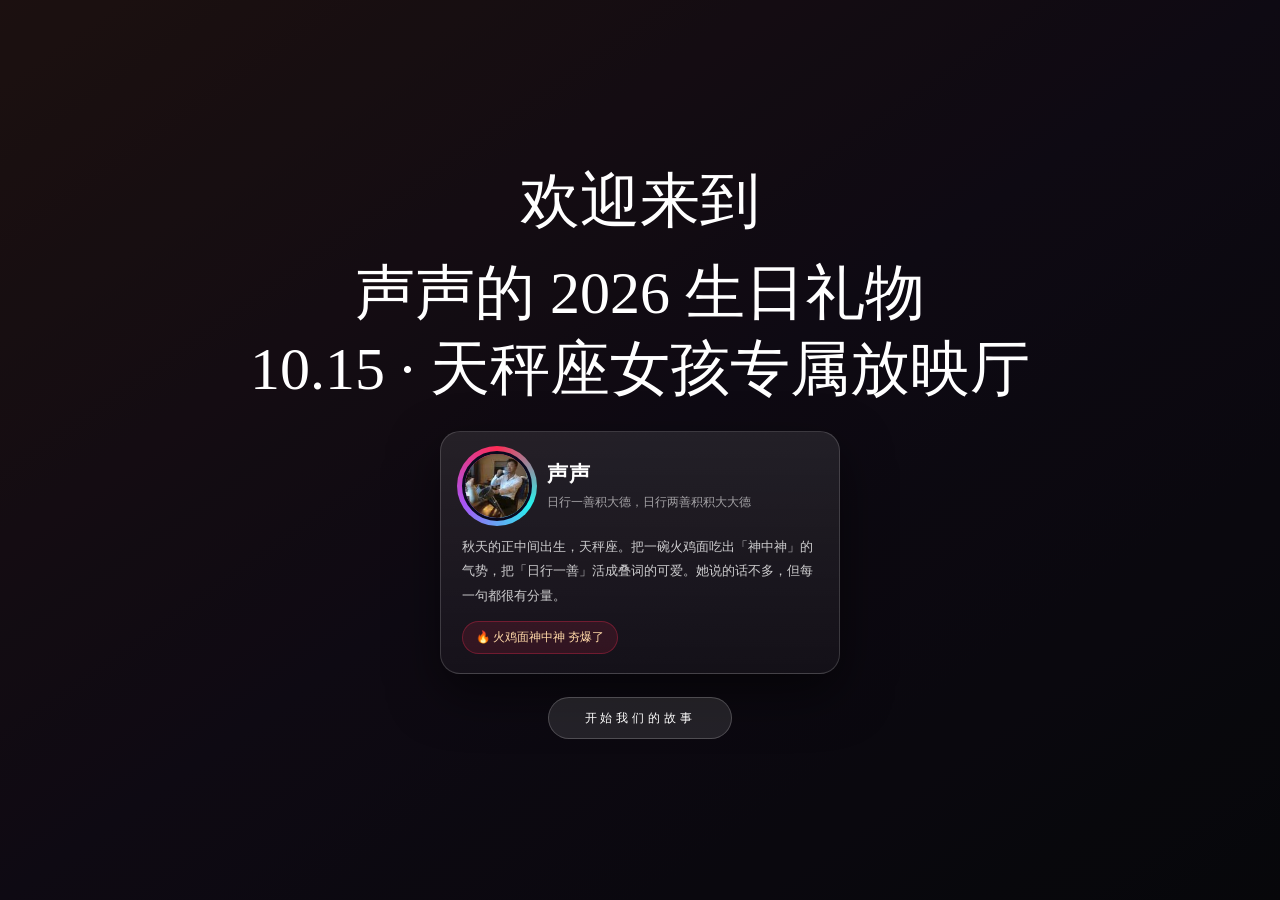
==== commit 6229528f: "fix: restore chapter-1 track (was wrongly pruned); add 2 game screenshots at front of photo wall" ====
--- a/index.html
+++ b/index.html
@@ -1 +1 @@
-<!DOCTYPE html><!--racy8_evddyXQ2RUTq2oJ--><html lang="zh-CN"><head><meta charSet="utf-8"/><meta name="viewport" content="width=device-width, initial-scale=1"/><link rel="preload" as="image" href="/images/shengsheng-avatar.jpeg"/><link rel="preload" as="image" href="/images/1.jpeg"/><link rel="preload" as="image" href="/images/2.jpeg"/><link rel="preload" as="image" href="/images/3.jpeg"/><link rel="preload" as="image" href="/images/chat-01.jpg"/><link rel="preload" as="image" href="/images/chat-02.jpg"/><link rel="preload" as="image" href="/images/chat-03.jpg"/><link rel="preload" as="image" href="/images/chat-04.jpg"/><link rel="preload" as="image" href="/images/chat-05.jpg"/><link rel="preload" as="image" href="/images/chat-06.jpg"/><link rel="stylesheet" href="/_next/static/css/f39526e371f7db7e.css" data-precedence="next"/><link rel="preload" as="script" fetchPriority="low" href="/_next/static/chunks/webpack-c10bdb8c22f23031.js"/><script src="/_next/static/chunks/4bd1b696-c023c6e3521b1417.js" async=""></script><script src="/_next/static/chunks/255-102f2e5b2e3dc2ef.js" async=""></script><script src="/_next/static/chunks/main-app-caf377b9d476925c.js" async=""></script><script src="/_next/static/chunks/825-bd85d44cf386ca2e.js" async=""></script><script src="/_next/static/chunks/app/page-3005398bc0fcf368.js" async=""></script><title>声声的 2026 生日礼物</title><meta name="description" content="一封用音乐与光影写成的生日情书"/><script src="/_next/static/chunks/polyfills-42372ed130431b0a.js" noModule=""></script></head><body class="__variable_f524cf __variable_b0914c bg-night text-white"><div hidden=""><!--$--><!--/$--></div><main class="relative viewport-h overflow-hidden text-white" style="font-family:&quot;PingFang SC&quot;,&quot;Microsoft YaHei&quot;,&quot;Hiragino Sans GB&quot;,sans-serif;color:#ffffff"><div class="absolute inset-0 bg-gradient-to-br from-[#0d1721] via-[#1b2338] to-[#131625]"></div><div class="film-grain pointer-events-none fixed inset-0 z-30"></div><section class="fixed inset-0 z-50 flex items-center justify-center overflow-y-auto py-10" style="opacity:1"><div class="absolute inset-0 bg-gradient-to-br from-[#2b1918] via-[#160f1d] to-[#0a0b10]"></div><div class="absolute inset-0 bg-black/35"></div><div class="relative mx-auto w-full max-w-6xl px-6 text-center"><p class="mb-2 text-2xl text-[#f7e7df] md:mb-4 md:text-6xl" style="font-family:&quot;PingFang SC&quot;,&quot;Microsoft YaHei&quot;,&quot;Hiragino Sans GB&quot;,serif;color:#ffffff;opacity:0;transform:translateY(16px)">欢迎来到</p><p class="mb-2 text-2xl text-[#f7e7df] md:mb-4 md:text-6xl" style="font-family:&quot;PingFang SC&quot;,&quot;Microsoft YaHei&quot;,&quot;Hiragino Sans GB&quot;,serif;color:#ffffff;opacity:0;transform:translateY(16px)">声声的 2026 生日礼物</p><p class="mb-2 text-2xl text-[#f7e7df] md:mb-4 md:text-6xl" style="font-family:&quot;PingFang SC&quot;,&quot;Microsoft YaHei&quot;,&quot;Hiragino Sans GB&quot;,serif;color:#ffffff;opacity:0;transform:translateY(16px)">10.15 · 天秤座女孩专属放映厅</p><div class="mt-7 flex justify-center" style="opacity:0;transform:translateY(20px)"><div class="pcard"><div class="ava-row"><div class="ava-wrap"><div class="ava-ring"></div><div class="ava"><img decoding="async" src="/images/shengsheng-avatar.jpeg" alt="声声"/></div></div><div class="who"><h1 style="font-family:&quot;PingFang SC&quot;,&quot;Microsoft YaHei&quot;,&quot;Hiragino Sans GB&quot;,serif">声声</h1><p class="nick">日行一善积大德，日行两善积积大大德</p></div></div><p class="bio">秋天的正中间出生，天秤座。把一碗火鸡面吃出「神中神」的气势，把「日行一善」活成叠词的可爱。她说的话不多，但每一句都很有分量。</p><div><span class="tagline">🔥 火鸡面神中神 夯爆了</span></div><div class="pcard-glare"></div></div></div><button type="button" class="mt-8 rounded-full border border-white/20 bg-white/10 px-9 py-3 text-xs tracking-[0.32em] text-white transition hover:bg-white/20" style="opacity:0;transform:translateY(10px)">开始我们的故事</button></div></section><div class="pointer-events-none fixed right-4 top-1/2 z-40 h-[52vh] w-[2px] -translate-y-1/2 bg-white/15"><div class="w-full origin-top bg-gradient-to-b from-[#9effc9] via-[#b4f0ff] to-[#fbd0b2]" style="height:100%"></div></div><section class="memory-scroll relative z-20 opacity-0 transition-opacity duration-1000"><section id="chapter-how-we-met" class="memory-section relative flex min-h-screen items-center justify-center px-8"><div class="max-w-3xl text-center" style="opacity:0;transform:translateY(24px)"><h2 class="mt-4 text-4xl md:text-6xl" style="color:#ffffff;font-family:&quot;PingFang SC&quot;,&quot;Microsoft YaHei&quot;,&quot;Hiragino Sans GB&quot;,serif">第一章 · 初见</h2></div></section><section id="ss-1" class="memory-section relative flex min-h-screen items-center px-5 py-14 md:px-16"><div class="pointer-events-none absolute inset-0 overflow-hidden"><span class="absolute h-2 w-2 rounded-full bg-[#ffd8a8]/40" style="left:12%;top:10%"></span><span class="absolute h-2 w-2 rounded-full bg-[#ffd8a8]/40" style="left:26%;top:28%"></span><span class="absolute h-2 w-2 rounded-full bg-[#ffd8a8]/40" style="left:40%;top:46%"></span><span class="absolute h-2 w-2 rounded-full bg-[#ffd8a8]/40" style="left:54%;top:64%"></span><span class="absolute h-2 w-2 rounded-full bg-[#ffd8a8]/40" style="left:68%;top:10%"></span><span class="absolute h-2 w-2 rounded-full bg-[#ffd8a8]/40" style="left:82%;top:28%"></span></div><div class="absolute inset-[8%] rounded-[40px] bg-[radial-gradient(circle_at_center,rgba(157,255,203,0.16),transparent_62%)]"></div><article class="relative mx-auto grid w-full max-w-6xl gap-8 rounded-[30px] border border-white/12 bg-black/30 p-5 backdrop-blur-xl md:grid-cols-[1.05fr_0.95fr] md:p-10" style="opacity:0;transform:translateY(22px)"><div class="overflow-hidden rounded-2xl border border-white/10 "><img loading="lazy" decoding="async" src="/images/1.jpeg" alt="一月初，在曙光英雄遇见你" class="h-[52vh] w-full object-cover md:h-[66vh]"/></div><div class="flex flex-col justify-center"><p class="text-sm italic tracking-[0.12em]" style="color:#d9d6df"></p><h3 class="mt-2 text-3xl md:text-5xl" style="color:#ffffff;font-family:&quot;PingFang SC&quot;,&quot;Microsoft YaHei&quot;,&quot;Hiragino Sans GB&quot;,serif">一月初，在曙光英雄遇见你</h3><div class="mt-6 rounded-2xl border border-white/10 bg-black/35 p-5"><p class="mb-3 text-lg leading-relaxed md:text-2xl" style="color:#ffffff;opacity:0;transform:translateY(16px)"><span>10 月 15 日，秋天的正中间。风是软的，桂花刚好开，你刚好来到这个世界。</span></p><p class="mb-3 text-lg leading-relaxed md:text-2xl" style="color:#ffffff;opacity:0;transform:translateY(16px)"><span>还记得认识你的时候是在曙光英雄，这是我为数不多能找到的当时的图片，那个时候大概是在一月初，熟悉的方式也蛮尴尬的</span></p></div><div class="mt-6 flex items-center gap-3 rounded-2xl border border-white/15 bg-black/45 px-4 py-3"><button type="button" disabled="" class="relative h-12 w-12 overflow-hidden rounded-lg border border-white/15 bg-white/5" aria-label="Play audio"><img loading="lazy" decoding="async" src="/images/b92dfada680b4f50a94b9f8fcc1c9b8d.jpg" alt="Song icon" class="h-full w-full object-cover"/><span class="absolute inset-0 flex items-center justify-center bg-black/35 text-xs text-white">&gt;</span></button><div class="min-w-0 flex-1"><p class="text-[10px] uppercase tracking-[0.25em]" style="color:#9ff6c8">本段配乐</p><p class="truncate text-sm" style="color:#d9d6df"></p></div><div class="relative flex h-10 w-20 items-end gap-1 overflow-hidden rounded-md border border-white/10 bg-gradient-to-br from-[#8fffc6]/15 via-white/[0.03] to-[#9ac5ff]/10 px-2 py-1"><span class="block w-1.5 rounded-full bg-gradient-to-t from-[#8dffbf] via-[#c6ffe8] to-[#b3f5ff]" style="height:26%"></span><span class="block w-1.5 rounded-full bg-gradient-to-t from-[#8dffbf] via-[#c6ffe8] to-[#b3f5ff]" style="height:26%"></span><span class="block w-1.5 rounded-full bg-gradient-to-t from-[#8dffbf] via-[#c6ffe8] to-[#b3f5ff]" style="height:26%"></span><span class="block w-1.5 rounded-full bg-gradient-to-t from-[#8dffbf] via-[#c6ffe8] to-[#b3f5ff]" style="height:26%"></span><span class="block w-1.5 rounded-full bg-gradient-to-t from-[#8dffbf] via-[#c6ffe8] to-[#b3f5ff]" style="height:26%"></span></div></div></div></article></section><section id="ss-l1" class="memory-section relative flex min-h-screen items-center justify-center px-8"><div class="max-w-3xl text-center" style="opacity:0"><p class="mb-4 text-3xl md:text-5xl" style="color:#ffffff;font-family:&quot;PingFang SC&quot;,&quot;Microsoft YaHei&quot;,&quot;Hiragino Sans GB&quot;,serif;opacity:0;transform:translateY(12px)">你不是长大了一岁，是把我的世界点亮了一格。</p></div></section><section id="ss-2" class="memory-section relative flex min-h-screen items-center px-5 py-14 md:px-16"><div class="pointer-events-none absolute inset-0 overflow-hidden"><span class="absolute h-2 w-2 rounded-full bg-[#ffd8a8]/40" style="left:12%;top:10%"></span><span class="absolute h-2 w-2 rounded-full bg-[#ffd8a8]/40" style="left:26%;top:28%"></span><span class="absolute h-2 w-2 rounded-full bg-[#ffd8a8]/40" style="left:40%;top:46%"></span><span class="absolute h-2 w-2 rounded-full bg-[#ffd8a8]/40" style="left:54%;top:64%"></span><span class="absolute h-2 w-2 rounded-full bg-[#ffd8a8]/40" style="left:68%;top:10%"></span><span class="absolute h-2 w-2 rounded-full bg-[#ffd8a8]/40" style="left:82%;top:28%"></span></div><div class="absolute inset-[8%] rounded-[40px] bg-[radial-gradient(circle_at_center,rgba(157,255,203,0.16),transparent_62%)]"></div><article class="relative mx-auto grid w-full max-w-6xl gap-8 rounded-[30px] border border-white/12 bg-black/30 p-5 backdrop-blur-xl md:grid-cols-[1.05fr_0.95fr] md:p-10" style="opacity:0;transform:translateY(22px)"><div class="overflow-hidden rounded-2xl border border-white/10 "><img loading="lazy" decoding="async" src="/images/2.jpeg" alt="" class="h-[52vh] w-full object-cover md:h-[66vh]"/></div><div class="flex flex-col justify-center"><p class="text-sm italic tracking-[0.12em]" style="color:#d9d6df"></p><h3 class="mt-2 text-3xl md:text-5xl" style="color:#ffffff;font-family:&quot;PingFang SC&quot;,&quot;Microsoft YaHei&quot;,&quot;Hiragino Sans GB&quot;,serif"></h3><div class="mt-6 rounded-2xl border border-white/10 bg-black/35 p-5"><p class="mb-3 text-lg leading-relaxed md:text-2xl" style="color:#ffffff;opacity:0;transform:translateY(16px)"><span></span><span style="color:#b5ffd7" class="drop-shadow-[0_0_10px_rgba(142,255,203,0.55)]">声声</span><span>的图片合集，来这里想放很多张，放不下了。但是没关系，最后面我给你留了一个彩蛋，就是你之前抖音音乐作品的一个专属内容</span></p><p class="mb-3 text-lg leading-relaxed md:text-2xl" style="color:#ffffff;opacity:0;transform:translateY(16px)"><span></span></p><p class="mb-3 text-lg leading-relaxed md:text-2xl" style="color:#ffffff;opacity:0;transform:translateY(16px)"><span></span></p></div><div class="mt-6 flex items-center gap-3 rounded-2xl border border-white/15 bg-black/45 px-4 py-3"><button type="button" disabled="" class="relative h-12 w-12 overflow-hidden rounded-lg border border-white/15 bg-white/5" aria-label="Play audio"><img loading="lazy" decoding="async" src="/images/mfam.jpg" alt="Song icon" class="h-full w-full object-cover"/><span class="absolute inset-0 flex items-center justify-center bg-black/35 text-xs text-white">&gt;</span></button><div class="min-w-0 flex-1"><p class="text-[10px] uppercase tracking-[0.25em]" style="color:#9ff6c8">本段配乐</p><p class="truncate text-sm" style="color:#d9d6df"></p></div><div class="relative flex h-10 w-20 items-end gap-1 overflow-hidden rounded-md border border-white/10 bg-gradient-to-br from-[#8fffc6]/15 via-white/[0.03] to-[#9ac5ff]/10 px-2 py-1"><span class="block w-1.5 rounded-full bg-gradient-to-t from-[#8dffbf] via-[#c6ffe8] to-[#b3f5ff]" style="height:26%"></span><span class="block w-1.5 rounded-full bg-gradient-to-t from-[#8dffbf] via-[#c6ffe8] to-[#b3f5ff]" style="height:26%"></span><span class="block w-1.5 rounded-full bg-gradient-to-t from-[#8dffbf] via-[#c6ffe8] to-[#b3f5ff]" style="height:26%"></span><span class="block w-1.5 rounded-full bg-gradient-to-t from-[#8dffbf] via-[#c6ffe8] to-[#b3f5ff]" style="height:26%"></span><span class="block w-1.5 rounded-full bg-gradient-to-t from-[#8dffbf] via-[#c6ffe8] to-[#b3f5ff]" style="height:26%"></span></div></div></div></article></section><section id="chapter-our-journey" class="memory-section relative flex min-h-screen items-center justify-center px-8"><div class="max-w-3xl text-center" style="opacity:0;transform:translateY(24px)"><h2 class="mt-4 text-4xl md:text-6xl" style="color:#ffffff;font-family:&quot;PingFang SC&quot;,&quot;Microsoft YaHei&quot;,&quot;Hiragino Sans GB&quot;,serif">第二章 · 我们的旅程</h2></div></section><section id="ss-3" class="memory-section relative flex min-h-screen items-center px-5 py-14 md:px-16"><div class="pointer-events-none absolute inset-0 overflow-hidden"><span class="absolute h-2 w-2 rounded-full bg-[#ffd8a8]/40" style="left:12%;top:10%"></span><span class="absolute h-2 w-2 rounded-full bg-[#ffd8a8]/40" style="left:26%;top:28%"></span><span class="absolute h-2 w-2 rounded-full bg-[#ffd8a8]/40" style="left:40%;top:46%"></span><span class="absolute h-2 w-2 rounded-full bg-[#ffd8a8]/40" style="left:54%;top:64%"></span><span class="absolute h-2 w-2 rounded-full bg-[#ffd8a8]/40" style="left:68%;top:10%"></span><span class="absolute h-2 w-2 rounded-full bg-[#ffd8a8]/40" style="left:82%;top:28%"></span></div><div class="absolute inset-[8%] rounded-[40px] bg-[radial-gradient(circle_at_center,rgba(157,255,203,0.16),transparent_62%)]"></div><article class="relative mx-auto grid w-full max-w-6xl gap-8 rounded-[30px] border border-white/12 bg-black/30 p-5 backdrop-blur-xl md:grid-cols-[1.05fr_0.95fr] md:p-10" style="opacity:0;transform:translateY(22px)"><div class="overflow-hidden rounded-2xl border border-white/10 md:max-h-[70vh] md:overflow-y-auto"><img loading="lazy" decoding="async" src="/images/3.jpeg" alt="日行一善积大德，日行两善积积大大德" class="block w-full h-auto object-contain"/></div><div class="flex flex-col justify-center"><p class="text-sm italic tracking-[0.12em]" style="color:#d9d6df"></p><h3 class="mt-2 text-3xl md:text-5xl" style="color:#ffffff;font-family:&quot;PingFang SC&quot;,&quot;Microsoft YaHei&quot;,&quot;Hiragino Sans GB&quot;,serif">日行一善积大德，日行两善积积大大德</h3><div class="mt-6 rounded-2xl border border-white/10 bg-black/35 p-5"><p class="mb-3 text-lg leading-relaxed md:text-2xl" style="color:#ffffff;opacity:0;transform:translateY(16px)"><span>你的网名跟跟你一样不正经，这是我翻到我们最初加上微信好友的聊天记录，我们</span><span style="color:#b5ffd7" class="drop-shadow-[0_0_10px_rgba(142,255,203,0.55)]">声声</span><span>还是太权威了，再也不敢废话了</span></p><p class="mb-3 text-lg leading-relaxed md:text-2xl" style="color:#ffffff;opacity:0;transform:translateY(16px)"><span></span></p><p class="mb-3 text-lg leading-relaxed md:text-2xl" style="color:#ffffff;opacity:0;transform:translateY(16px)"><span></span></p></div><div class="mt-6 flex items-center gap-3 rounded-2xl border border-white/15 bg-black/45 px-4 py-3"><button type="button" disabled="" class="relative h-12 w-12 overflow-hidden rounded-lg border border-white/15 bg-white/5" aria-label="Play audio"><img loading="lazy" decoding="async" src="/images/thumb-1920-682626.jpg" alt="Song icon" class="h-full w-full object-cover"/><span class="absolute inset-0 flex items-center justify-center bg-black/35 text-xs text-white">&gt;</span></button><div class="min-w-0 flex-1"><p class="text-[10px] uppercase tracking-[0.25em]" style="color:#9ff6c8">本段配乐</p><p class="truncate text-sm" style="color:#d9d6df"></p></div><div class="relative flex h-10 w-20 items-end gap-1 overflow-hidden rounded-md border border-white/10 bg-gradient-to-br from-[#8fffc6]/15 via-white/[0.03] to-[#9ac5ff]/10 px-2 py-1"><span class="block w-1.5 rounded-full bg-gradient-to-t from-[#8dffbf] via-[#c6ffe8] to-[#b3f5ff]" style="height:26%"></span><span class="block w-1.5 rounded-full bg-gradient-to-t from-[#8dffbf] via-[#c6ffe8] to-[#b3f5ff]" style="height:26%"></span><span class="block w-1.5 rounded-full bg-gradient-to-t from-[#8dffbf] via-[#c6ffe8] to-[#b3f5ff]" style="height:26%"></span><span class="block w-1.5 rounded-full bg-gradient-to-t from-[#8dffbf] via-[#c6ffe8] to-[#b3f5ff]" style="height:26%"></span><span class="block w-1.5 rounded-full bg-gradient-to-t from-[#8dffbf] via-[#c6ffe8] to-[#b3f5ff]" style="height:26%"></span></div></div></div></article></section><section id="ss-l3" class="memory-section relative flex min-h-screen items-center justify-center px-8"><div class="max-w-3xl text-center" style="opacity:0"><p class="mb-4 text-3xl md:text-5xl" style="color:#ffffff;font-family:&quot;PingFang SC&quot;,&quot;Microsoft YaHei&quot;,&quot;Hiragino Sans GB&quot;,serif;opacity:0;transform:translateY(12px)">积德的方式有一万种，你选择了积积大大德</p></div></section><section id="chapter-best-memories-together" class="memory-section relative flex min-h-screen items-center justify-center px-8"><div class="max-w-3xl text-center" style="opacity:0;transform:translateY(24px)"><h2 class="mt-4 text-4xl md:text-6xl" style="color:#ffffff;font-family:&quot;PingFang SC&quot;,&quot;Microsoft YaHei&quot;,&quot;Hiragino Sans GB&quot;,serif">第三章 · 最好的时光</h2></div></section><section id="ss-5" class="memory-section relative flex min-h-screen items-center px-5 py-14 md:px-16"><div class="pointer-events-none absolute inset-0 overflow-hidden"><span class="absolute h-2 w-2 rounded-full bg-[#ffd8a8]/40" style="left:12%;top:10%"></span><span class="absolute h-2 w-2 rounded-full bg-[#ffd8a8]/40" style="left:26%;top:28%"></span><span class="absolute h-2 w-2 rounded-full bg-[#ffd8a8]/40" style="left:40%;top:46%"></span><span class="absolute h-2 w-2 rounded-full bg-[#ffd8a8]/40" style="left:54%;top:64%"></span><span class="absolute h-2 w-2 rounded-full bg-[#ffd8a8]/40" style="left:68%;top:10%"></span><span class="absolute h-2 w-2 rounded-full bg-[#ffd8a8]/40" style="left:82%;top:28%"></span></div><div class="absolute inset-[8%] rounded-[40px] bg-[radial-gradient(circle_at_center,rgba(157,255,203,0.16),transparent_62%)]"></div><article class="relative mx-auto grid w-full max-w-6xl gap-8 rounded-[30px] border border-white/12 bg-black/30 p-5 backdrop-blur-xl md:grid-cols-[1.05fr_0.95fr] md:p-10" style="opacity:0;transform:translateY(22px)"><div class="overflow-hidden rounded-2xl border border-white/10 md:max-h-[70vh] md:overflow-y-auto"><img loading="lazy" decoding="async" src="/images/douyin-profile.jpg" alt="关于你的十四个瞬间" class="block w-full h-auto object-contain"/></div><div class="flex flex-col justify-center"><p class="text-sm italic tracking-[0.12em]" style="color:#d9d6df">快乐存档</p><h3 class="mt-2 text-3xl md:text-5xl" style="color:#ffffff;font-family:&quot;PingFang SC&quot;,&quot;Microsoft YaHei&quot;,&quot;Hiragino Sans GB&quot;,serif">关于你的十四个瞬间</h3><div class="mt-6 rounded-2xl border border-white/10 bg-black/35 p-5"><p class="mb-3 text-lg leading-relaxed md:text-2xl" style="color:#ffffff;opacity:0;transform:translateY(16px)"><span>你的抖音主页有 14 个作品，每一个我都看过。</span></p><p class="mb-3 text-lg leading-relaxed md:text-2xl" style="color:#ffffff;opacity:0;transform:translateY(16px)"><span>有的看完想笑，有的看完想留言，有的看完只想立刻发消息给你。</span></p><p class="mb-3 text-lg leading-relaxed md:text-2xl" style="color:#ffffff;opacity:0;transform:translateY(16px)"><span>以后的作品我会一个一个继续看下去。</span></p></div><div class="mt-6 flex items-center gap-3 rounded-2xl border border-white/15 bg-black/45 px-4 py-3"><button type="button" disabled="" class="relative h-12 w-12 overflow-hidden rounded-lg border border-white/15 bg-white/5" aria-label="Play audio"><img loading="lazy" decoding="async" src="/images/b92dfada680b4f50a94b9f8fcc1c9b8d.jpg" alt="Song icon" class="h-full w-full object-cover"/><span class="absolute inset-0 flex items-center justify-center bg-black/35 text-xs text-white">&gt;</span></button><div class="min-w-0 flex-1"><p class="text-[10px] uppercase tracking-[0.25em]" style="color:#9ff6c8">本段配乐</p><p class="truncate text-sm" style="color:#d9d6df">快乐存档</p></div><div class="relative flex h-10 w-20 items-end gap-1 overflow-hidden rounded-md border border-white/10 bg-gradient-to-br from-[#8fffc6]/15 via-white/[0.03] to-[#9ac5ff]/10 px-2 py-1"><span class="block w-1.5 rounded-full bg-gradient-to-t from-[#8dffbf] via-[#c6ffe8] to-[#b3f5ff]" style="height:26%"></span><span class="block w-1.5 rounded-full bg-gradient-to-t from-[#8dffbf] via-[#c6ffe8] to-[#b3f5ff]" style="height:26%"></span><span class="block w-1.5 rounded-full bg-gradient-to-t from-[#8dffbf] via-[#c6ffe8] to-[#b3f5ff]" style="height:26%"></span><span class="block w-1.5 rounded-full bg-gradient-to-t from-[#8dffbf] via-[#c6ffe8] to-[#b3f5ff]" style="height:26%"></span><span class="block w-1.5 rounded-full bg-gradient-to-t from-[#8dffbf] via-[#c6ffe8] to-[#b3f5ff]" style="height:26%"></span></div></div></div></article></section><section id="chapter-how-i-feel-about-you" class="memory-section relative flex min-h-screen items-center justify-center px-8"><div class="max-w-3xl text-center" style="opacity:0;transform:translateY(24px)"><h2 class="mt-4 text-4xl md:text-6xl" style="color:#ffffff;font-family:&quot;PingFang SC&quot;,&quot;Microsoft YaHei&quot;,&quot;Hiragino Sans GB&quot;,serif">第四章 · 心里话</h2></div></section><section id="ss-6" class="memory-section relative flex min-h-screen items-center px-5 py-14 md:px-16"><div class="pointer-events-none absolute inset-0 overflow-hidden"><span class="absolute h-2 w-2 rounded-full bg-[#ffd8a8]/40" style="left:12%;top:10%"></span><span class="absolute h-2 w-2 rounded-full bg-[#ffd8a8]/40" style="left:26%;top:28%"></span><span class="absolute h-2 w-2 rounded-full bg-[#ffd8a8]/40" style="left:40%;top:46%"></span><span class="absolute h-2 w-2 rounded-full bg-[#ffd8a8]/40" style="left:54%;top:64%"></span><span class="absolute h-2 w-2 rounded-full bg-[#ffd8a8]/40" style="left:68%;top:10%"></span><span class="absolute h-2 w-2 rounded-full bg-[#ffd8a8]/40" style="left:82%;top:28%"></span></div><div class="absolute inset-[8%] rounded-[40px] bg-[radial-gradient(circle_at_center,rgba(157,255,203,0.16),transparent_62%)]"></div><article class="relative mx-auto grid w-full max-w-6xl gap-8 rounded-[30px] border border-white/12 bg-black/30 p-5 backdrop-blur-xl md:grid-cols-[1.05fr_0.95fr] md:p-10" style="opacity:0;transform:translateY(22px)"><div class="overflow-hidden rounded-2xl border border-white/10 "><img loading="lazy" decoding="async" src="/images/letter-ch4.jpg" alt="一封迟到的情书" class="h-[52vh] w-full object-cover md:h-[66vh]"/></div><div class="flex flex-col justify-center"><p class="text-sm italic tracking-[0.12em]" style="color:#d9d6df">点此查收</p><h3 class="mt-2 text-3xl md:text-5xl" style="color:#ffffff;font-family:&quot;PingFang SC&quot;,&quot;Microsoft YaHei&quot;,&quot;Hiragino Sans GB&quot;,serif">一封迟到的情书</h3><div class="mt-6 rounded-2xl border border-white/10 bg-black/35 p-5"><p class="mb-3 text-lg leading-relaxed md:text-2xl" style="color:#ffffff;opacity:0;transform:translateY(16px)"><span></span><span style="color:#b5ffd7" class="drop-shadow-[0_0_10px_rgba(142,255,203,0.55)]">声声</span><span>：</span></p><p class="mb-3 text-lg leading-relaxed md:text-2xl" style="color:#ffffff;opacity:0;transform:translateY(16px)"><span>写这封信的时候，我在想要怎么形容你才不落俗套。想了很久。体贴，温柔，抽象，这大概是我最强的感受吧，印象里我们从来没有吵过架，每次我不管说什么内容你也顺着我说，就哄我。再就是上学的时候，你有时也很忙每天也很累，但是你都撑下来了，比如面试，各种活动，所以我还觉得咱们</span><span style="color:#b5ffd7" class="drop-shadow-[0_0_10px_rgba(142,255,203,0.55)]">声声</span><span>是个坚强的女孩子，但其实你的精力挺低的，一休息可就休息老久，并且也很有自己的个性。然后再就是特别抽象，印象里大概就是这样。</span></p><p class="mb-3 text-lg leading-relaxed md:text-2xl" style="color:#ffffff;opacity:0;transform:translateY(16px)"><span>我们最近都联系不多，害我对你都只能靠以前的印象了，哼哼</span></p><p class="mb-3 text-lg leading-relaxed md:text-2xl" style="color:#ffffff;opacity:0;transform:translateY(16px)"><span>好啦多的不说，新的一岁，祝</span><span style="color:#b5ffd7" class="drop-shadow-[0_0_10px_rgba(142,255,203,0.55)]">声声</span><span>吃面永远够辣，快乐永远够多。还有——身边有我。</span></p></div><div class="mt-6 flex items-center gap-3 rounded-2xl border border-white/15 bg-black/45 px-4 py-3"><button type="button" disabled="" class="relative h-12 w-12 overflow-hidden rounded-lg border border-white/15 bg-white/5" aria-label="Play audio"><img loading="lazy" decoding="async" src="/images/mfam.jpg" alt="Song icon" class="h-full w-full object-cover"/><span class="absolute inset-0 flex items-center justify-center bg-black/35 text-xs text-white">&gt;</span></button><div class="min-w-0 flex-1"><p class="text-[10px] uppercase tracking-[0.25em]" style="color:#9ff6c8">本段配乐</p><p class="truncate text-sm" style="color:#d9d6df">点此查收</p></div><div class="relative flex h-10 w-20 items-end gap-1 overflow-hidden rounded-md border border-white/10 bg-gradient-to-br from-[#8fffc6]/15 via-white/[0.03] to-[#9ac5ff]/10 px-2 py-1"><span class="block w-1.5 rounded-full bg-gradient-to-t from-[#8dffbf] via-[#c6ffe8] to-[#b3f5ff]" style="height:26%"></span><span class="block w-1.5 rounded-full bg-gradient-to-t from-[#8dffbf] via-[#c6ffe8] to-[#b3f5ff]" style="height:26%"></span><span class="block w-1.5 rounded-full bg-gradient-to-t from-[#8dffbf] via-[#c6ffe8] to-[#b3f5ff]" style="height:26%"></span><span class="block w-1.5 rounded-full bg-gradient-to-t from-[#8dffbf] via-[#c6ffe8] to-[#b3f5ff]" style="height:26%"></span><span class="block w-1.5 rounded-full bg-gradient-to-t from-[#8dffbf] via-[#c6ffe8] to-[#b3f5ff]" style="height:26%"></span></div></div></div></article></section><section id="chapter-two-memories" class="memory-section relative flex min-h-screen items-center overflow-hidden px-2 py-14 md:px-6"><div class="pointer-events-none absolute inset-0 overflow-hidden"><span class="absolute h-2 w-2 rounded-full bg-[#ffd8a8]/40" style="left:12%;top:12%"></span><span class="absolute h-2 w-2 rounded-full bg-[#ffd8a8]/40" style="left:26%;top:30%"></span><span class="absolute h-2 w-2 rounded-full bg-[#ffd8a8]/40" style="left:40%;top:48%"></span><span class="absolute h-2 w-2 rounded-full bg-[#ffd8a8]/40" style="left:54%;top:66%"></span><span class="absolute h-2 w-2 rounded-full bg-[#ffd8a8]/40" style="left:68%;top:12%"></span><span class="absolute h-2 w-2 rounded-full bg-[#ffd8a8]/40" style="left:82%;top:30%"></span></div><div class="absolute inset-[8%] rounded-[40px] bg-[radial-gradient(circle_at_center,rgba(157,255,203,0.12),transparent_62%)]"></div><div class="relative mx-auto w-full max-w-[1500px]"><div class="mb-5 flex items-center justify-between"><div></div></div><div class="relative pt-10"><div class="pointer-events-none absolute left-0 right-0 top-6 h-[2px] bg-gradient-to-r from-transparent via-white/70 to-transparent"></div><div class="no-scrollbar flex cursor-grab items-start gap-4 overflow-x-auto px-1 pb-5 active:cursor-grabbing md:gap-5 md:px-2"><button type="button" class="group relative mt-3 w-[240px] shrink-0 rounded-sm border border-black/10 bg-white p-3 text-left shadow-[0_18px_34px_rgba(0,0,0,0.35)] md:w-[260px] lg:w-[280px] xl:w-[300px]" style="transform:rotate(-7.199999999999999deg)"><span class="absolute -top-7 left-1/2 h-8 w-[2px] -translate-x-1/2 bg-white/60"></span><span class="absolute -top-2 left-1/2 h-4 w-8 -translate-x-1/2 rounded-sm bg-zinc-200 shadow"></span><div class="w-full overflow-hidden rounded-sm bg-zinc-100" style="height:420px"><img loading="eager" decoding="async" src="/images/1.jpeg" alt="10 月 15 日，秋天的正中间。" class="h-full w-full object-contain transition duration-300 group-hover:scale-[1.02]"/></div></button><button type="button" class="group relative mt-3 w-[240px] shrink-0 rounded-sm border border-black/10 bg-white p-3 text-left shadow-[0_18px_34px_rgba(0,0,0,0.35)] md:w-[260px] lg:w-[280px] xl:w-[300px]" style="transform:rotate(-4.8deg)"><span class="absolute -top-7 left-1/2 h-8 w-[2px] -translate-x-1/2 bg-white/60"></span><span class="absolute -top-2 left-1/2 h-4 w-8 -translate-x-1/2 rounded-sm bg-zinc-200 shadow"></span><div class="w-full overflow-hidden rounded-sm bg-zinc-100" style="height:420px"><img loading="eager" decoding="async" src="/images/2.jpeg" alt="memory" class="h-full w-full object-contain transition duration-300 group-hover:scale-[1.02]"/></div></button><button type="button" class="group relative mt-3 w-[240px] shrink-0 rounded-sm border border-black/10 bg-white p-3 text-left shadow-[0_18px_34px_rgba(0,0,0,0.35)] md:w-[260px] lg:w-[280px] xl:w-[300px]" style="transform:rotate(-2.4deg)"><span class="absolute -top-7 left-1/2 h-8 w-[2px] -translate-x-1/2 bg-white/60"></span><span class="absolute -top-2 left-1/2 h-4 w-8 -translate-x-1/2 rounded-sm bg-zinc-200 shadow"></span><div class="w-full overflow-hidden rounded-sm bg-zinc-100" style="height:420px"><img loading="eager" decoding="async" src="/images/3.jpeg" alt="天秤座观察日记" class="h-full w-full object-contain transition duration-300 group-hover:scale-[1.02]"/></div></button><button type="button" class="group relative mt-3 w-[240px] shrink-0 rounded-sm border border-black/10 bg-white p-3 text-left shadow-[0_18px_34px_rgba(0,0,0,0.35)] md:w-[260px] lg:w-[280px] xl:w-[300px]" style="transform:none"><span class="absolute -top-7 left-1/2 h-8 w-[2px] -translate-x-1/2 bg-white/60"></span><span class="absolute -top-2 left-1/2 h-4 w-8 -translate-x-1/2 rounded-sm bg-zinc-200 shadow"></span><div class="w-full overflow-hidden rounded-sm bg-zinc-100" style="height:420px"><img loading="eager" decoding="async" src="/images/chat-01.jpg" alt="memory" class="h-full w-full object-contain transition duration-300 group-hover:scale-[1.02]"/></div></button><button type="button" class="group relative mt-3 w-[240px] shrink-0 rounded-sm border border-black/10 bg-white p-3 text-left shadow-[0_18px_34px_rgba(0,0,0,0.35)] md:w-[260px] lg:w-[280px] xl:w-[300px]" style="transform:rotate(2.4deg)"><span class="absolute -top-7 left-1/2 h-8 w-[2px] -translate-x-1/2 bg-white/60"></span><span class="absolute -top-2 left-1/2 h-4 w-8 -translate-x-1/2 rounded-sm bg-zinc-200 shadow"></span><div class="w-full overflow-hidden rounded-sm bg-zinc-100" style="height:420px"><img loading="eager" decoding="async" src="/images/chat-02.jpg" alt="memory" class="h-full w-full object-contain transition duration-300 group-hover:scale-[1.02]"/></div></button><button type="button" class="group relative mt-3 w-[240px] shrink-0 rounded-sm border border-black/10 bg-white p-3 text-left shadow-[0_18px_34px_rgba(0,0,0,0.35)] md:w-[260px] lg:w-[280px] xl:w-[300px]" style="transform:rotate(4.8deg)"><span class="absolute -top-7 left-1/2 h-8 w-[2px] -translate-x-1/2 bg-white/60"></span><span class="absolute -top-2 left-1/2 h-4 w-8 -translate-x-1/2 rounded-sm bg-zinc-200 shadow"></span><div class="w-full overflow-hidden rounded-sm bg-zinc-100" style="height:420px"><img loading="eager" decoding="async" src="/images/chat-03.jpg" alt="memory" class="h-full w-full object-contain transition duration-300 group-hover:scale-[1.02]"/></div></button><button type="button" class="group relative mt-3 w-[240px] shrink-0 rounded-sm border border-black/10 bg-white p-3 text-left shadow-[0_18px_34px_rgba(0,0,0,0.35)] md:w-[260px] lg:w-[280px] xl:w-[300px]" style="transform:rotate(-7.199999999999999deg)"><span class="absolute -top-7 left-1/2 h-8 w-[2px] -translate-x-1/2 bg-white/60"></span><span class="absolute -top-2 left-1/2 h-4 w-8 -translate-x-1/2 rounded-sm bg-zinc-200 shadow"></span><div class="w-full overflow-hidden rounded-sm bg-zinc-100" style="height:420px"><img loading="eager" decoding="async" src="/images/chat-04.jpg" alt="memory" class="h-full w-full object-contain transition duration-300 group-hover:scale-[1.02]"/></div></button><button type="button" class="group relative mt-3 w-[240px] shrink-0 rounded-sm border border-black/10 bg-white p-3 text-left shadow-[0_18px_34px_rgba(0,0,0,0.35)] md:w-[260px] lg:w-[280px] xl:w-[300px]" style="transform:rotate(-4.8deg)"><span class="absolute -top-7 left-1/2 h-8 w-[2px] -translate-x-1/2 bg-white/60"></span><span class="absolute -top-2 left-1/2 h-4 w-8 -translate-x-1/2 rounded-sm bg-zinc-200 shadow"></span><div class="w-full overflow-hidden rounded-sm bg-zinc-100" style="height:420px"><img loading="eager" decoding="async" src="/images/chat-05.jpg" alt="memory" class="h-full w-full object-contain transition duration-300 group-hover:scale-[1.02]"/></div></button><button type="button" class="group relative mt-3 w-[240px] shrink-0 rounded-sm border border-black/10 bg-white p-3 text-left shadow-[0_18px_34px_rgba(0,0,0,0.35)] md:w-[260px] lg:w-[280px] xl:w-[300px]" style="transform:rotate(-2.4deg)"><span class="absolute -top-7 left-1/2 h-8 w-[2px] -translate-x-1/2 bg-white/60"></span><span class="absolute -top-2 left-1/2 h-4 w-8 -translate-x-1/2 rounded-sm bg-zinc-200 shadow"></span><div class="w-full overflow-hidden rounded-sm bg-zinc-100" style="height:420px"><img loading="eager" decoding="async" src="/images/chat-06.jpg" alt="memory" class="h-full w-full object-contain transition duration-300 group-hover:scale-[1.02]"/></div></button></div></div></div></section><section id="chapter-zero-music-wall" class="memory-section relative flex min-h-screen flex-col items-center justify-center overflow-hidden px-4 py-16"><div class="absolute inset-0 bg-[radial-gradient(circle_at_50%_18%,rgba(37,244,238,0.10),transparent_46%),radial-gradient(circle_at_18%_82%,rgba(254,44,85,0.12),transparent_48%),radial-gradient(circle_at_84%_78%,rgba(168,85,247,0.10),transparent_48%)]"></div><audio preload="none" playsInline="" class="hidden"></audio><div class="relative z-20 w-full max-w-3xl"><div class="text-center"><p class="text-[11px] uppercase tracking-[0.3em]" style="color:#d9d6df">尾声 · 她的音乐世界</p><h2 class="mt-3 text-3xl md:text-5xl" style="color:#ffffff;font-family:&quot;PingFang SC&quot;,&quot;Microsoft YaHei&quot;,&quot;Hiragino Sans GB&quot;,serif">声声的歌单</h2><p class="mt-3 text-xs md:text-sm" style="color:#d9d6df"></p></div><button type="button" class="pcard mw-entry" aria-label="打开声声的歌单"><span class="pcard-glare"></span><span class="mw-holo mw-entry-holo"></span><span class="mw-entry-fan" aria-hidden="true"><span class="mw-entry-fan-item" style="transform:translateX(-60px) translateY(10px) rotate(-14deg);z-index:8"><img loading="lazy" decoding="async" src="/media/song-01.jpg" alt=""/></span><span class="mw-entry-fan-item" style="transform:translateX(-30px) translateY(5px) rotate(-7deg);z-index:9"><img loading="lazy" decoding="async" src="/media/song-02.jpg" alt=""/></span><span class="mw-entry-fan-item" style="transform:translateX(0px) translateY(0px) rotate(0deg);z-index:10"><img loading="lazy" decoding="async" src="/media/song-03.jpg" alt=""/></span><span class="mw-entry-fan-item" style="transform:translateX(30px) translateY(5px) rotate(7deg);z-index:9"><img loading="lazy" decoding="async" src="/media/song-04.jpg" alt=""/></span><span class="mw-entry-fan-item" style="transform:translateX(60px) translateY(10px) rotate(14deg);z-index:8"><img loading="lazy" decoding="async" src="/media/song-05.jpg" alt=""/></span></span><span class="mw-entry-num">19<em>首</em></span><span class="mw-entry-go">进入声声的歌单</span><span class="mw-entry-hint">全屏打开 · 左右翻卡 · 点封面试听</span></button></div></section></section></main><!--$--><!--/$--><script src="/_next/static/chunks/webpack-c10bdb8c22f23031.js" id="_R_" async=""></script><script>(self.__next_f=self.__next_f||[]).push([0])</script><script>self.__next_f.push([1,"1:\"$Sreact.fragment\"\n2:I[9766,[],\"\"]\n3:I[8924,[],\"\"]\n4:I[5758,[\"825\",\"static/chunks/825-bd85d44cf386ca2e.js\",\"974\",\"static/chunks/app/page-3005398bc0fcf368.js\"],\"default\"]\n5:I[4431,[],\"OutletBoundary\"]\n7:I[5278,[],\"AsyncMetadataOutlet\"]\n9:I[4431,[],\"ViewportBoundary\"]\nb:I[4431,[],\"MetadataBoundary\"]\nc:\"$Sreact.suspense\"\ne:I[7150,[],\"\"]\n:HL[\"/_next/static/css/f39526e371f7db7e.css\",\"style\"]\n"])</script><script>self.__next_f.push([1,"0:{\"P\":null,\"b\":\"racy8_evddyXQ2RUTq2oJ\",\"p\":\"\",\"c\":[\"\",\"\"],\"i\":false,\"f\":[[[\"\",{\"children\":[\"__PAGE__\",{}]},\"$undefined\",\"$undefined\",true],[\"\",[\"$\",\"$1\",\"c\",{\"children\":[[[\"$\",\"link\",\"0\",{\"rel\":\"stylesheet\",\"href\":\"/_next/static/css/f39526e371f7db7e.css\",\"precedence\":\"next\",\"crossOrigin\":\"$undefined\",\"nonce\":\"$undefined\"}]],[\"$\",\"html\",null,{\"lang\":\"zh-CN\",\"children\":[\"$\",\"body\",null,{\"className\":\"__variable_f524cf __variable_b0914c bg-night text-white\",\"children\":[\"$\",\"$L2\",null,{\"parallelRouterKey\":\"children\",\"error\":\"$undefined\",\"errorStyles\":\"$undefined\",\"errorScripts\":\"$undefined\",\"template\":[\"$\",\"$L3\",null,{}],\"templateStyles\":\"$undefined\",\"templateScripts\":\"$undefined\",\"notFound\":[[[\"$\",\"title\",null,{\"children\":\"404: This page could not be found.\"}],[\"$\",\"div\",null,{\"style\":{\"fontFamily\":\"system-ui,\\\"Segoe UI\\\",Roboto,Helvetica,Arial,sans-serif,\\\"Apple Color Emoji\\\",\\\"Segoe UI Emoji\\\"\",\"height\":\"100vh\",\"textAlign\":\"center\",\"display\":\"flex\",\"flexDirection\":\"column\",\"alignItems\":\"center\",\"justifyContent\":\"center\"},\"children\":[\"$\",\"div\",null,{\"children\":[[\"$\",\"style\",null,{\"dangerouslySetInnerHTML\":{\"__html\":\"body{color:#000;background:#fff;margin:0}.next-error-h1{border-right:1px solid rgba(0,0,0,.3)}@media (prefers-color-scheme:dark){body{color:#fff;background:#000}.next-error-h1{border-right:1px solid rgba(255,255,255,.3)}}\"}}],[\"$\",\"h1\",null,{\"className\":\"next-error-h1\",\"style\":{\"display\":\"inline-block\",\"margin\":\"0 20px 0 0\",\"padding\":\"0 23px 0 0\",\"fontSize\":24,\"fontWeight\":500,\"verticalAlign\":\"top\",\"lineHeight\":\"49px\"},\"children\":404}],[\"$\",\"div\",null,{\"style\":{\"display\":\"inline-block\"},\"children\":[\"$\",\"h2\",null,{\"style\":{\"fontSize\":14,\"fontWeight\":400,\"lineHeight\":\"49px\",\"margin\":0},\"children\":\"This page could not be found.\"}]}]]}]}]],[]],\"forbidden\":\"$undefined\",\"unauthorized\":\"$undefined\"}]}]}]]}],{\"children\":[\"__PAGE__\",[\"$\",\"$1\",\"c\",{\"children\":[[\"$\",\"$L4\",null,{}],null,[\"$\",\"$L5\",null,{\"children\":[\"$L6\",[\"$\",\"$L7\",null,{\"promise\":\"$@8\"}]]}]]}],{},null,false]},null,false],[\"$\",\"$1\",\"h\",{\"children\":[null,[[\"$\",\"$L9\",null,{\"children\":\"$La\"}],null],[\"$\",\"$Lb\",null,{\"children\":[\"$\",\"div\",null,{\"hidden\":true,\"children\":[\"$\",\"$c\",null,{\"fallback\":null,\"children\":\"$Ld\"}]}]}]]}],false]],\"m\":\"$undefined\",\"G\":[\"$e\",[]],\"s\":false,\"S\":true}\n"])</script><script>self.__next_f.push([1,"a:[[\"$\",\"meta\",\"0\",{\"charSet\":\"utf-8\"}],[\"$\",\"meta\",\"1\",{\"name\":\"viewport\",\"content\":\"width=device-width, initial-scale=1\"}]]\n6:null\n"])</script><script>self.__next_f.push([1,"8:{\"metadata\":[[\"$\",\"title\",\"0\",{\"children\":\"声声的 2026 生日礼物\"}],[\"$\",\"meta\",\"1\",{\"name\":\"description\",\"content\":\"一封用音乐与光影写成的生日情书\"}]],\"error\":null,\"digest\":\"$undefined\"}\n"])</script><script>self.__next_f.push([1,"d:\"$8:metadata\"\n"])</script></body></html>+<!DOCTYPE html><!--McxMYec7pZqjiN3BUDdIV--><html lang="zh-CN"><head><meta charSet="utf-8"/><meta name="viewport" content="width=device-width, initial-scale=1"/><link rel="preload" as="image" href="/images/shengsheng-avatar.jpeg"/><link rel="preload" as="image" href="/images/game-01.jpg"/><link rel="preload" as="image" href="/images/game-02.jpg"/><link rel="preload" as="image" href="/images/1.jpeg"/><link rel="preload" as="image" href="/images/2.jpeg"/><link rel="preload" as="image" href="/images/3.jpeg"/><link rel="preload" as="image" href="/images/chat-01.jpg"/><link rel="preload" as="image" href="/images/chat-02.jpg"/><link rel="preload" as="image" href="/images/chat-03.jpg"/><link rel="preload" as="image" href="/images/chat-04.jpg"/><link rel="stylesheet" href="/_next/static/css/f39526e371f7db7e.css" data-precedence="next"/><link rel="preload" as="script" fetchPriority="low" href="/_next/static/chunks/webpack-c10bdb8c22f23031.js"/><script src="/_next/static/chunks/4bd1b696-c023c6e3521b1417.js" async=""></script><script src="/_next/static/chunks/255-102f2e5b2e3dc2ef.js" async=""></script><script src="/_next/static/chunks/main-app-caf377b9d476925c.js" async=""></script><script src="/_next/static/chunks/825-bd85d44cf386ca2e.js" async=""></script><script src="/_next/static/chunks/app/page-cfa74b9b35192ef7.js" async=""></script><link rel="preload" as="image" href="/images/chat-05.jpg"/><link rel="preload" as="image" href="/images/chat-06.jpg"/><title>声声的 2026 生日礼物</title><meta name="description" content="一封用音乐与光影写成的生日情书"/><script src="/_next/static/chunks/polyfills-42372ed130431b0a.js" noModule=""></script></head><body class="__variable_f524cf __variable_b0914c bg-night text-white"><div hidden=""><!--$--><!--/$--></div><main class="relative viewport-h overflow-hidden text-white" style="font-family:&quot;PingFang SC&quot;,&quot;Microsoft YaHei&quot;,&quot;Hiragino Sans GB&quot;,sans-serif;color:#ffffff"><div class="absolute inset-0 bg-gradient-to-br from-[#0d1721] via-[#1b2338] to-[#131625]"></div><div class="film-grain pointer-events-none fixed inset-0 z-30"></div><section class="fixed inset-0 z-50 flex items-center justify-center overflow-y-auto py-10" style="opacity:1"><div class="absolute inset-0 bg-gradient-to-br from-[#2b1918] via-[#160f1d] to-[#0a0b10]"></div><div class="absolute inset-0 bg-black/35"></div><div class="relative mx-auto w-full max-w-6xl px-6 text-center"><p class="mb-2 text-2xl text-[#f7e7df] md:mb-4 md:text-6xl" style="font-family:&quot;PingFang SC&quot;,&quot;Microsoft YaHei&quot;,&quot;Hiragino Sans GB&quot;,serif;color:#ffffff;opacity:0;transform:translateY(16px)">欢迎来到</p><p class="mb-2 text-2xl text-[#f7e7df] md:mb-4 md:text-6xl" style="font-family:&quot;PingFang SC&quot;,&quot;Microsoft YaHei&quot;,&quot;Hiragino Sans GB&quot;,serif;color:#ffffff;opacity:0;transform:translateY(16px)">声声的 2026 生日礼物</p><p class="mb-2 text-2xl text-[#f7e7df] md:mb-4 md:text-6xl" style="font-family:&quot;PingFang SC&quot;,&quot;Microsoft YaHei&quot;,&quot;Hiragino Sans GB&quot;,serif;color:#ffffff;opacity:0;transform:translateY(16px)">10.15 · 天秤座女孩专属放映厅</p><div class="mt-7 flex justify-center" style="opacity:0;transform:translateY(20px)"><div class="pcard"><div class="ava-row"><div class="ava-wrap"><div class="ava-ring"></div><div class="ava"><img decoding="async" src="/images/shengsheng-avatar.jpeg" alt="声声"/></div></div><div class="who"><h1 style="font-family:&quot;PingFang SC&quot;,&quot;Microsoft YaHei&quot;,&quot;Hiragino Sans GB&quot;,serif">声声</h1><p class="nick">日行一善积大德，日行两善积积大大德</p></div></div><p class="bio">秋天的正中间出生，天秤座。把一碗火鸡面吃出「神中神」的气势，把「日行一善」活成叠词的可爱。她说的话不多，但每一句都很有分量。</p><div><span class="tagline">🔥 火鸡面神中神 夯爆了</span></div><div class="pcard-glare"></div></div></div><button type="button" class="mt-8 rounded-full border border-white/20 bg-white/10 px-9 py-3 text-xs tracking-[0.32em] text-white transition hover:bg-white/20" style="opacity:0;transform:translateY(10px)">开始我们的故事</button></div></section><div class="pointer-events-none fixed right-4 top-1/2 z-40 h-[52vh] w-[2px] -translate-y-1/2 bg-white/15"><div class="w-full origin-top bg-gradient-to-b from-[#9effc9] via-[#b4f0ff] to-[#fbd0b2]" style="height:100%"></div></div><section class="memory-scroll relative z-20 opacity-0 transition-opacity duration-1000"><section id="chapter-how-we-met" class="memory-section relative flex min-h-screen items-center justify-center px-8"><div class="max-w-3xl text-center" style="opacity:0;transform:translateY(24px)"><h2 class="mt-4 text-4xl md:text-6xl" style="color:#ffffff;font-family:&quot;PingFang SC&quot;,&quot;Microsoft YaHei&quot;,&quot;Hiragino Sans GB&quot;,serif">第一章 · 初见</h2></div></section><section id="ss-1" class="memory-section relative flex min-h-screen items-center px-5 py-14 md:px-16"><div class="pointer-events-none absolute inset-0 overflow-hidden"><span class="absolute h-2 w-2 rounded-full bg-[#ffd8a8]/40" style="left:12%;top:10%"></span><span class="absolute h-2 w-2 rounded-full bg-[#ffd8a8]/40" style="left:26%;top:28%"></span><span class="absolute h-2 w-2 rounded-full bg-[#ffd8a8]/40" style="left:40%;top:46%"></span><span class="absolute h-2 w-2 rounded-full bg-[#ffd8a8]/40" style="left:54%;top:64%"></span><span class="absolute h-2 w-2 rounded-full bg-[#ffd8a8]/40" style="left:68%;top:10%"></span><span class="absolute h-2 w-2 rounded-full bg-[#ffd8a8]/40" style="left:82%;top:28%"></span></div><div class="absolute inset-[8%] rounded-[40px] bg-[radial-gradient(circle_at_center,rgba(157,255,203,0.16),transparent_62%)]"></div><article class="relative mx-auto grid w-full max-w-6xl gap-8 rounded-[30px] border border-white/12 bg-black/30 p-5 backdrop-blur-xl md:grid-cols-[1.05fr_0.95fr] md:p-10" style="opacity:0;transform:translateY(22px)"><div class="overflow-hidden rounded-2xl border border-white/10 "><img loading="lazy" decoding="async" src="/images/1.jpeg" alt="一月初，在曙光英雄遇见你" class="h-[52vh] w-full object-cover md:h-[66vh]"/></div><div class="flex flex-col justify-center"><p class="text-sm italic tracking-[0.12em]" style="color:#d9d6df"></p><h3 class="mt-2 text-3xl md:text-5xl" style="color:#ffffff;font-family:&quot;PingFang SC&quot;,&quot;Microsoft YaHei&quot;,&quot;Hiragino Sans GB&quot;,serif">一月初，在曙光英雄遇见你</h3><div class="mt-6 rounded-2xl border border-white/10 bg-black/35 p-5"><p class="mb-3 text-lg leading-relaxed md:text-2xl" style="color:#ffffff;opacity:0;transform:translateY(16px)"><span>10 月 15 日，秋天的正中间。风是软的，桂花刚好开，你刚好来到这个世界。</span></p><p class="mb-3 text-lg leading-relaxed md:text-2xl" style="color:#ffffff;opacity:0;transform:translateY(16px)"><span>还记得认识你的时候是在曙光英雄，这是我为数不多能找到的当时的图片，那个时候大概是在一月初，熟悉的方式也蛮尴尬的</span></p></div><div class="mt-6 flex items-center gap-3 rounded-2xl border border-white/15 bg-black/45 px-4 py-3"><button type="button" disabled="" class="relative h-12 w-12 overflow-hidden rounded-lg border border-white/15 bg-white/5" aria-label="Play audio"><img loading="lazy" decoding="async" src="/images/b92dfada680b4f50a94b9f8fcc1c9b8d.jpg" alt="Song icon" class="h-full w-full object-cover"/><span class="absolute inset-0 flex items-center justify-center bg-black/35 text-xs text-white">&gt;</span></button><div class="min-w-0 flex-1"><p class="text-[10px] uppercase tracking-[0.25em]" style="color:#9ff6c8">本段配乐</p><p class="truncate text-sm" style="color:#d9d6df"></p></div><div class="relative flex h-10 w-20 items-end gap-1 overflow-hidden rounded-md border border-white/10 bg-gradient-to-br from-[#8fffc6]/15 via-white/[0.03] to-[#9ac5ff]/10 px-2 py-1"><span class="block w-1.5 rounded-full bg-gradient-to-t from-[#8dffbf] via-[#c6ffe8] to-[#b3f5ff]" style="height:26%"></span><span class="block w-1.5 rounded-full bg-gradient-to-t from-[#8dffbf] via-[#c6ffe8] to-[#b3f5ff]" style="height:26%"></span><span class="block w-1.5 rounded-full bg-gradient-to-t from-[#8dffbf] via-[#c6ffe8] to-[#b3f5ff]" style="height:26%"></span><span class="block w-1.5 rounded-full bg-gradient-to-t from-[#8dffbf] via-[#c6ffe8] to-[#b3f5ff]" style="height:26%"></span><span class="block w-1.5 rounded-full bg-gradient-to-t from-[#8dffbf] via-[#c6ffe8] to-[#b3f5ff]" style="height:26%"></span></div></div></div></article></section><section id="ss-l1" class="memory-section relative flex min-h-screen items-center justify-center px-8"><div class="max-w-3xl text-center" style="opacity:0"><p class="mb-4 text-3xl md:text-5xl" style="color:#ffffff;font-family:&quot;PingFang SC&quot;,&quot;Microsoft YaHei&quot;,&quot;Hiragino Sans GB&quot;,serif;opacity:0;transform:translateY(12px)">你不是长大了一岁，是把我的世界点亮了一格。</p></div></section><section id="ss-2" class="memory-section relative flex min-h-screen items-center px-5 py-14 md:px-16"><div class="pointer-events-none absolute inset-0 overflow-hidden"><span class="absolute h-2 w-2 rounded-full bg-[#ffd8a8]/40" style="left:12%;top:10%"></span><span class="absolute h-2 w-2 rounded-full bg-[#ffd8a8]/40" style="left:26%;top:28%"></span><span class="absolute h-2 w-2 rounded-full bg-[#ffd8a8]/40" style="left:40%;top:46%"></span><span class="absolute h-2 w-2 rounded-full bg-[#ffd8a8]/40" style="left:54%;top:64%"></span><span class="absolute h-2 w-2 rounded-full bg-[#ffd8a8]/40" style="left:68%;top:10%"></span><span class="absolute h-2 w-2 rounded-full bg-[#ffd8a8]/40" style="left:82%;top:28%"></span></div><div class="absolute inset-[8%] rounded-[40px] bg-[radial-gradient(circle_at_center,rgba(157,255,203,0.16),transparent_62%)]"></div><article class="relative mx-auto grid w-full max-w-6xl gap-8 rounded-[30px] border border-white/12 bg-black/30 p-5 backdrop-blur-xl md:grid-cols-[1.05fr_0.95fr] md:p-10" style="opacity:0;transform:translateY(22px)"><div class="overflow-hidden rounded-2xl border border-white/10 "><img loading="lazy" decoding="async" src="/images/2.jpeg" alt="" class="h-[52vh] w-full object-cover md:h-[66vh]"/></div><div class="flex flex-col justify-center"><p class="text-sm italic tracking-[0.12em]" style="color:#d9d6df"></p><h3 class="mt-2 text-3xl md:text-5xl" style="color:#ffffff;font-family:&quot;PingFang SC&quot;,&quot;Microsoft YaHei&quot;,&quot;Hiragino Sans GB&quot;,serif"></h3><div class="mt-6 rounded-2xl border border-white/10 bg-black/35 p-5"><p class="mb-3 text-lg leading-relaxed md:text-2xl" style="color:#ffffff;opacity:0;transform:translateY(16px)"><span></span><span style="color:#b5ffd7" class="drop-shadow-[0_0_10px_rgba(142,255,203,0.55)]">声声</span><span>的图片合集，来这里想放很多张，放不下了。但是没关系，最后面我给你留了一个彩蛋，就是你之前抖音音乐作品的一个专属内容</span></p><p class="mb-3 text-lg leading-relaxed md:text-2xl" style="color:#ffffff;opacity:0;transform:translateY(16px)"><span></span></p><p class="mb-3 text-lg leading-relaxed md:text-2xl" style="color:#ffffff;opacity:0;transform:translateY(16px)"><span></span></p></div><div class="mt-6 flex items-center gap-3 rounded-2xl border border-white/15 bg-black/45 px-4 py-3"><button type="button" disabled="" class="relative h-12 w-12 overflow-hidden rounded-lg border border-white/15 bg-white/5" aria-label="Play audio"><img loading="lazy" decoding="async" src="/images/mfam.jpg" alt="Song icon" class="h-full w-full object-cover"/><span class="absolute inset-0 flex items-center justify-center bg-black/35 text-xs text-white">&gt;</span></button><div class="min-w-0 flex-1"><p class="text-[10px] uppercase tracking-[0.25em]" style="color:#9ff6c8">本段配乐</p><p class="truncate text-sm" style="color:#d9d6df"></p></div><div class="relative flex h-10 w-20 items-end gap-1 overflow-hidden rounded-md border border-white/10 bg-gradient-to-br from-[#8fffc6]/15 via-white/[0.03] to-[#9ac5ff]/10 px-2 py-1"><span class="block w-1.5 rounded-full bg-gradient-to-t from-[#8dffbf] via-[#c6ffe8] to-[#b3f5ff]" style="height:26%"></span><span class="block w-1.5 rounded-full bg-gradient-to-t from-[#8dffbf] via-[#c6ffe8] to-[#b3f5ff]" style="height:26%"></span><span class="block w-1.5 rounded-full bg-gradient-to-t from-[#8dffbf] via-[#c6ffe8] to-[#b3f5ff]" style="height:26%"></span><span class="block w-1.5 rounded-full bg-gradient-to-t from-[#8dffbf] via-[#c6ffe8] to-[#b3f5ff]" style="height:26%"></span><span class="block w-1.5 rounded-full bg-gradient-to-t from-[#8dffbf] via-[#c6ffe8] to-[#b3f5ff]" style="height:26%"></span></div></div></div></article></section><section id="chapter-our-journey" class="memory-section relative flex min-h-screen items-center justify-center px-8"><div class="max-w-3xl text-center" style="opacity:0;transform:translateY(24px)"><h2 class="mt-4 text-4xl md:text-6xl" style="color:#ffffff;font-family:&quot;PingFang SC&quot;,&quot;Microsoft YaHei&quot;,&quot;Hiragino Sans GB&quot;,serif">第二章 · 我们的旅程</h2></div></section><section id="ss-3" class="memory-section relative flex min-h-screen items-center px-5 py-14 md:px-16"><div class="pointer-events-none absolute inset-0 overflow-hidden"><span class="absolute h-2 w-2 rounded-full bg-[#ffd8a8]/40" style="left:12%;top:10%"></span><span class="absolute h-2 w-2 rounded-full bg-[#ffd8a8]/40" style="left:26%;top:28%"></span><span class="absolute h-2 w-2 rounded-full bg-[#ffd8a8]/40" style="left:40%;top:46%"></span><span class="absolute h-2 w-2 rounded-full bg-[#ffd8a8]/40" style="left:54%;top:64%"></span><span class="absolute h-2 w-2 rounded-full bg-[#ffd8a8]/40" style="left:68%;top:10%"></span><span class="absolute h-2 w-2 rounded-full bg-[#ffd8a8]/40" style="left:82%;top:28%"></span></div><div class="absolute inset-[8%] rounded-[40px] bg-[radial-gradient(circle_at_center,rgba(157,255,203,0.16),transparent_62%)]"></div><article class="relative mx-auto grid w-full max-w-6xl gap-8 rounded-[30px] border border-white/12 bg-black/30 p-5 backdrop-blur-xl md:grid-cols-[1.05fr_0.95fr] md:p-10" style="opacity:0;transform:translateY(22px)"><div class="overflow-hidden rounded-2xl border border-white/10 md:max-h-[70vh] md:overflow-y-auto"><img loading="lazy" decoding="async" src="/images/3.jpeg" alt="日行一善积大德，日行两善积积大大德" class="block w-full h-auto object-contain"/></div><div class="flex flex-col justify-center"><p class="text-sm italic tracking-[0.12em]" style="color:#d9d6df"></p><h3 class="mt-2 text-3xl md:text-5xl" style="color:#ffffff;font-family:&quot;PingFang SC&quot;,&quot;Microsoft YaHei&quot;,&quot;Hiragino Sans GB&quot;,serif">日行一善积大德，日行两善积积大大德</h3><div class="mt-6 rounded-2xl border border-white/10 bg-black/35 p-5"><p class="mb-3 text-lg leading-relaxed md:text-2xl" style="color:#ffffff;opacity:0;transform:translateY(16px)"><span>你的网名跟跟你一样不正经，这是我翻到我们最初加上微信好友的聊天记录，我们</span><span style="color:#b5ffd7" class="drop-shadow-[0_0_10px_rgba(142,255,203,0.55)]">声声</span><span>还是太权威了，再也不敢废话了</span></p><p class="mb-3 text-lg leading-relaxed md:text-2xl" style="color:#ffffff;opacity:0;transform:translateY(16px)"><span></span></p><p class="mb-3 text-lg leading-relaxed md:text-2xl" style="color:#ffffff;opacity:0;transform:translateY(16px)"><span></span></p></div><div class="mt-6 flex items-center gap-3 rounded-2xl border border-white/15 bg-black/45 px-4 py-3"><button type="button" disabled="" class="relative h-12 w-12 overflow-hidden rounded-lg border border-white/15 bg-white/5" aria-label="Play audio"><img loading="lazy" decoding="async" src="/images/thumb-1920-682626.jpg" alt="Song icon" class="h-full w-full object-cover"/><span class="absolute inset-0 flex items-center justify-center bg-black/35 text-xs text-white">&gt;</span></button><div class="min-w-0 flex-1"><p class="text-[10px] uppercase tracking-[0.25em]" style="color:#9ff6c8">本段配乐</p><p class="truncate text-sm" style="color:#d9d6df"></p></div><div class="relative flex h-10 w-20 items-end gap-1 overflow-hidden rounded-md border border-white/10 bg-gradient-to-br from-[#8fffc6]/15 via-white/[0.03] to-[#9ac5ff]/10 px-2 py-1"><span class="block w-1.5 rounded-full bg-gradient-to-t from-[#8dffbf] via-[#c6ffe8] to-[#b3f5ff]" style="height:26%"></span><span class="block w-1.5 rounded-full bg-gradient-to-t from-[#8dffbf] via-[#c6ffe8] to-[#b3f5ff]" style="height:26%"></span><span class="block w-1.5 rounded-full bg-gradient-to-t from-[#8dffbf] via-[#c6ffe8] to-[#b3f5ff]" style="height:26%"></span><span class="block w-1.5 rounded-full bg-gradient-to-t from-[#8dffbf] via-[#c6ffe8] to-[#b3f5ff]" style="height:26%"></span><span class="block w-1.5 rounded-full bg-gradient-to-t from-[#8dffbf] via-[#c6ffe8] to-[#b3f5ff]" style="height:26%"></span></div></div></div></article></section><section id="ss-l3" class="memory-section relative flex min-h-screen items-center justify-center px-8"><div class="max-w-3xl text-center" style="opacity:0"><p class="mb-4 text-3xl md:text-5xl" style="color:#ffffff;font-family:&quot;PingFang SC&quot;,&quot;Microsoft YaHei&quot;,&quot;Hiragino Sans GB&quot;,serif;opacity:0;transform:translateY(12px)">积德的方式有一万种，你选择了积积大大德</p></div></section><section id="chapter-best-memories-together" class="memory-section relative flex min-h-screen items-center justify-center px-8"><div class="max-w-3xl text-center" style="opacity:0;transform:translateY(24px)"><h2 class="mt-4 text-4xl md:text-6xl" style="color:#ffffff;font-family:&quot;PingFang SC&quot;,&quot;Microsoft YaHei&quot;,&quot;Hiragino Sans GB&quot;,serif">第三章 · 最好的时光</h2></div></section><section id="ss-5" class="memory-section relative flex min-h-screen items-center px-5 py-14 md:px-16"><div class="pointer-events-none absolute inset-0 overflow-hidden"><span class="absolute h-2 w-2 rounded-full bg-[#ffd8a8]/40" style="left:12%;top:10%"></span><span class="absolute h-2 w-2 rounded-full bg-[#ffd8a8]/40" style="left:26%;top:28%"></span><span class="absolute h-2 w-2 rounded-full bg-[#ffd8a8]/40" style="left:40%;top:46%"></span><span class="absolute h-2 w-2 rounded-full bg-[#ffd8a8]/40" style="left:54%;top:64%"></span><span class="absolute h-2 w-2 rounded-full bg-[#ffd8a8]/40" style="left:68%;top:10%"></span><span class="absolute h-2 w-2 rounded-full bg-[#ffd8a8]/40" style="left:82%;top:28%"></span></div><div class="absolute inset-[8%] rounded-[40px] bg-[radial-gradient(circle_at_center,rgba(157,255,203,0.16),transparent_62%)]"></div><article class="relative mx-auto grid w-full max-w-6xl gap-8 rounded-[30px] border border-white/12 bg-black/30 p-5 backdrop-blur-xl md:grid-cols-[1.05fr_0.95fr] md:p-10" style="opacity:0;transform:translateY(22px)"><div class="overflow-hidden rounded-2xl border border-white/10 md:max-h-[70vh] md:overflow-y-auto"><img loading="lazy" decoding="async" src="/images/douyin-profile.jpg" alt="关于你的十四个瞬间" class="block w-full h-auto object-contain"/></div><div class="flex flex-col justify-center"><p class="text-sm italic tracking-[0.12em]" style="color:#d9d6df">快乐存档</p><h3 class="mt-2 text-3xl md:text-5xl" style="color:#ffffff;font-family:&quot;PingFang SC&quot;,&quot;Microsoft YaHei&quot;,&quot;Hiragino Sans GB&quot;,serif">关于你的十四个瞬间</h3><div class="mt-6 rounded-2xl border border-white/10 bg-black/35 p-5"><p class="mb-3 text-lg leading-relaxed md:text-2xl" style="color:#ffffff;opacity:0;transform:translateY(16px)"><span>你的抖音主页有 14 个作品，每一个我都看过。</span></p><p class="mb-3 text-lg leading-relaxed md:text-2xl" style="color:#ffffff;opacity:0;transform:translateY(16px)"><span>有的看完想笑，有的看完想留言，有的看完只想立刻发消息给你。</span></p><p class="mb-3 text-lg leading-relaxed md:text-2xl" style="color:#ffffff;opacity:0;transform:translateY(16px)"><span>以后的作品我会一个一个继续看下去。</span></p></div><div class="mt-6 flex items-center gap-3 rounded-2xl border border-white/15 bg-black/45 px-4 py-3"><button type="button" disabled="" class="relative h-12 w-12 overflow-hidden rounded-lg border border-white/15 bg-white/5" aria-label="Play audio"><img loading="lazy" decoding="async" src="/images/b92dfada680b4f50a94b9f8fcc1c9b8d.jpg" alt="Song icon" class="h-full w-full object-cover"/><span class="absolute inset-0 flex items-center justify-center bg-black/35 text-xs text-white">&gt;</span></button><div class="min-w-0 flex-1"><p class="text-[10px] uppercase tracking-[0.25em]" style="color:#9ff6c8">本段配乐</p><p class="truncate text-sm" style="color:#d9d6df">快乐存档</p></div><div class="relative flex h-10 w-20 items-end gap-1 overflow-hidden rounded-md border border-white/10 bg-gradient-to-br from-[#8fffc6]/15 via-white/[0.03] to-[#9ac5ff]/10 px-2 py-1"><span class="block w-1.5 rounded-full bg-gradient-to-t from-[#8dffbf] via-[#c6ffe8] to-[#b3f5ff]" style="height:26%"></span><span class="block w-1.5 rounded-full bg-gradient-to-t from-[#8dffbf] via-[#c6ffe8] to-[#b3f5ff]" style="height:26%"></span><span class="block w-1.5 rounded-full bg-gradient-to-t from-[#8dffbf] via-[#c6ffe8] to-[#b3f5ff]" style="height:26%"></span><span class="block w-1.5 rounded-full bg-gradient-to-t from-[#8dffbf] via-[#c6ffe8] to-[#b3f5ff]" style="height:26%"></span><span class="block w-1.5 rounded-full bg-gradient-to-t from-[#8dffbf] via-[#c6ffe8] to-[#b3f5ff]" style="height:26%"></span></div></div></div></article></section><section id="chapter-how-i-feel-about-you" class="memory-section relative flex min-h-screen items-center justify-center px-8"><div class="max-w-3xl text-center" style="opacity:0;transform:translateY(24px)"><h2 class="mt-4 text-4xl md:text-6xl" style="color:#ffffff;font-family:&quot;PingFang SC&quot;,&quot;Microsoft YaHei&quot;,&quot;Hiragino Sans GB&quot;,serif">第四章 · 心里话</h2></div></section><section id="ss-6" class="memory-section relative flex min-h-screen items-center px-5 py-14 md:px-16"><div class="pointer-events-none absolute inset-0 overflow-hidden"><span class="absolute h-2 w-2 rounded-full bg-[#ffd8a8]/40" style="left:12%;top:10%"></span><span class="absolute h-2 w-2 rounded-full bg-[#ffd8a8]/40" style="left:26%;top:28%"></span><span class="absolute h-2 w-2 rounded-full bg-[#ffd8a8]/40" style="left:40%;top:46%"></span><span class="absolute h-2 w-2 rounded-full bg-[#ffd8a8]/40" style="left:54%;top:64%"></span><span class="absolute h-2 w-2 rounded-full bg-[#ffd8a8]/40" style="left:68%;top:10%"></span><span class="absolute h-2 w-2 rounded-full bg-[#ffd8a8]/40" style="left:82%;top:28%"></span></div><div class="absolute inset-[8%] rounded-[40px] bg-[radial-gradient(circle_at_center,rgba(157,255,203,0.16),transparent_62%)]"></div><article class="relative mx-auto grid w-full max-w-6xl gap-8 rounded-[30px] border border-white/12 bg-black/30 p-5 backdrop-blur-xl md:grid-cols-[1.05fr_0.95fr] md:p-10" style="opacity:0;transform:translateY(22px)"><div class="overflow-hidden rounded-2xl border border-white/10 "><img loading="lazy" decoding="async" src="/images/letter-ch4.jpg" alt="一封迟到的情书" class="h-[52vh] w-full object-cover md:h-[66vh]"/></div><div class="flex flex-col justify-center"><p class="text-sm italic tracking-[0.12em]" style="color:#d9d6df">点此查收</p><h3 class="mt-2 text-3xl md:text-5xl" style="color:#ffffff;font-family:&quot;PingFang SC&quot;,&quot;Microsoft YaHei&quot;,&quot;Hiragino Sans GB&quot;,serif">一封迟到的情书</h3><div class="mt-6 rounded-2xl border border-white/10 bg-black/35 p-5"><p class="mb-3 text-lg leading-relaxed md:text-2xl" style="color:#ffffff;opacity:0;transform:translateY(16px)"><span></span><span style="color:#b5ffd7" class="drop-shadow-[0_0_10px_rgba(142,255,203,0.55)]">声声</span><span>：</span></p><p class="mb-3 text-lg leading-relaxed md:text-2xl" style="color:#ffffff;opacity:0;transform:translateY(16px)"><span>写这封信的时候，我在想要怎么形容你才不落俗套。想了很久。体贴，温柔，抽象，这大概是我最强的感受吧，印象里我们从来没有吵过架，每次我不管说什么内容你也顺着我说，就哄我。再就是上学的时候，你有时也很忙每天也很累，但是你都撑下来了，比如面试，各种活动，所以我还觉得咱们</span><span style="color:#b5ffd7" class="drop-shadow-[0_0_10px_rgba(142,255,203,0.55)]">声声</span><span>是个坚强的女孩子，但其实你的精力挺低的，一休息可就休息老久，并且也很有自己的个性。然后再就是特别抽象，印象里大概就是这样。</span></p><p class="mb-3 text-lg leading-relaxed md:text-2xl" style="color:#ffffff;opacity:0;transform:translateY(16px)"><span>我们最近都联系不多，害我对你都只能靠以前的印象了，哼哼</span></p><p class="mb-3 text-lg leading-relaxed md:text-2xl" style="color:#ffffff;opacity:0;transform:translateY(16px)"><span>好啦多的不说，新的一岁，祝</span><span style="color:#b5ffd7" class="drop-shadow-[0_0_10px_rgba(142,255,203,0.55)]">声声</span><span>吃面永远够辣，快乐永远够多。还有——身边有我。</span></p></div><div class="mt-6 flex items-center gap-3 rounded-2xl border border-white/15 bg-black/45 px-4 py-3"><button type="button" disabled="" class="relative h-12 w-12 overflow-hidden rounded-lg border border-white/15 bg-white/5" aria-label="Play audio"><img loading="lazy" decoding="async" src="/images/mfam.jpg" alt="Song icon" class="h-full w-full object-cover"/><span class="absolute inset-0 flex items-center justify-center bg-black/35 text-xs text-white">&gt;</span></button><div class="min-w-0 flex-1"><p class="text-[10px] uppercase tracking-[0.25em]" style="color:#9ff6c8">本段配乐</p><p class="truncate text-sm" style="color:#d9d6df">点此查收</p></div><div class="relative flex h-10 w-20 items-end gap-1 overflow-hidden rounded-md border border-white/10 bg-gradient-to-br from-[#8fffc6]/15 via-white/[0.03] to-[#9ac5ff]/10 px-2 py-1"><span class="block w-1.5 rounded-full bg-gradient-to-t from-[#8dffbf] via-[#c6ffe8] to-[#b3f5ff]" style="height:26%"></span><span class="block w-1.5 rounded-full bg-gradient-to-t from-[#8dffbf] via-[#c6ffe8] to-[#b3f5ff]" style="height:26%"></span><span class="block w-1.5 rounded-full bg-gradient-to-t from-[#8dffbf] via-[#c6ffe8] to-[#b3f5ff]" style="height:26%"></span><span class="block w-1.5 rounded-full bg-gradient-to-t from-[#8dffbf] via-[#c6ffe8] to-[#b3f5ff]" style="height:26%"></span><span class="block w-1.5 rounded-full bg-gradient-to-t from-[#8dffbf] via-[#c6ffe8] to-[#b3f5ff]" style="height:26%"></span></div></div></div></article></section><section id="chapter-two-memories" class="memory-section relative flex min-h-screen items-center overflow-hidden px-2 py-14 md:px-6"><div class="pointer-events-none absolute inset-0 overflow-hidden"><span class="absolute h-2 w-2 rounded-full bg-[#ffd8a8]/40" style="left:12%;top:12%"></span><span class="absolute h-2 w-2 rounded-full bg-[#ffd8a8]/40" style="left:26%;top:30%"></span><span class="absolute h-2 w-2 rounded-full bg-[#ffd8a8]/40" style="left:40%;top:48%"></span><span class="absolute h-2 w-2 rounded-full bg-[#ffd8a8]/40" style="left:54%;top:66%"></span><span class="absolute h-2 w-2 rounded-full bg-[#ffd8a8]/40" style="left:68%;top:12%"></span><span class="absolute h-2 w-2 rounded-full bg-[#ffd8a8]/40" style="left:82%;top:30%"></span></div><div class="absolute inset-[8%] rounded-[40px] bg-[radial-gradient(circle_at_center,rgba(157,255,203,0.12),transparent_62%)]"></div><div class="relative mx-auto w-full max-w-[1500px]"><div class="mb-5 flex items-center justify-between"><div></div></div><div class="relative pt-10"><div class="pointer-events-none absolute left-0 right-0 top-6 h-[2px] bg-gradient-to-r from-transparent via-white/70 to-transparent"></div><div class="no-scrollbar flex cursor-grab items-start gap-4 overflow-x-auto px-1 pb-5 active:cursor-grabbing md:gap-5 md:px-2"><button type="button" class="group relative mt-3 w-[240px] shrink-0 rounded-sm border border-black/10 bg-white p-3 text-left shadow-[0_18px_34px_rgba(0,0,0,0.35)] md:w-[260px] lg:w-[280px] xl:w-[300px]" style="transform:rotate(-7.199999999999999deg)"><span class="absolute -top-7 left-1/2 h-8 w-[2px] -translate-x-1/2 bg-white/60"></span><span class="absolute -top-2 left-1/2 h-4 w-8 -translate-x-1/2 rounded-sm bg-zinc-200 shadow"></span><div class="w-full overflow-hidden rounded-sm bg-zinc-100" style="height:420px"><img loading="eager" decoding="async" src="/images/game-01.jpg" alt="memory" class="h-full w-full object-contain transition duration-300 group-hover:scale-[1.02]"/></div></button><button type="button" class="group relative mt-3 w-[240px] shrink-0 rounded-sm border border-black/10 bg-white p-3 text-left shadow-[0_18px_34px_rgba(0,0,0,0.35)] md:w-[260px] lg:w-[280px] xl:w-[300px]" style="transform:rotate(-4.8deg)"><span class="absolute -top-7 left-1/2 h-8 w-[2px] -translate-x-1/2 bg-white/60"></span><span class="absolute -top-2 left-1/2 h-4 w-8 -translate-x-1/2 rounded-sm bg-zinc-200 shadow"></span><div class="w-full overflow-hidden rounded-sm bg-zinc-100" style="height:420px"><img loading="eager" decoding="async" src="/images/game-02.jpg" alt="memory" class="h-full w-full object-contain transition duration-300 group-hover:scale-[1.02]"/></div></button><button type="button" class="group relative mt-3 w-[240px] shrink-0 rounded-sm border border-black/10 bg-white p-3 text-left shadow-[0_18px_34px_rgba(0,0,0,0.35)] md:w-[260px] lg:w-[280px] xl:w-[300px]" style="transform:rotate(-2.4deg)"><span class="absolute -top-7 left-1/2 h-8 w-[2px] -translate-x-1/2 bg-white/60"></span><span class="absolute -top-2 left-1/2 h-4 w-8 -translate-x-1/2 rounded-sm bg-zinc-200 shadow"></span><div class="w-full overflow-hidden rounded-sm bg-zinc-100" style="height:420px"><img loading="eager" decoding="async" src="/images/1.jpeg" alt="10 月 15 日，秋天的正中间。" class="h-full w-full object-contain transition duration-300 group-hover:scale-[1.02]"/></div></button><button type="button" class="group relative mt-3 w-[240px] shrink-0 rounded-sm border border-black/10 bg-white p-3 text-left shadow-[0_18px_34px_rgba(0,0,0,0.35)] md:w-[260px] lg:w-[280px] xl:w-[300px]" style="transform:none"><span class="absolute -top-7 left-1/2 h-8 w-[2px] -translate-x-1/2 bg-white/60"></span><span class="absolute -top-2 left-1/2 h-4 w-8 -translate-x-1/2 rounded-sm bg-zinc-200 shadow"></span><div class="w-full overflow-hidden rounded-sm bg-zinc-100" style="height:420px"><img loading="eager" decoding="async" src="/images/2.jpeg" alt="memory" class="h-full w-full object-contain transition duration-300 group-hover:scale-[1.02]"/></div></button><button type="button" class="group relative mt-3 w-[240px] shrink-0 rounded-sm border border-black/10 bg-white p-3 text-left shadow-[0_18px_34px_rgba(0,0,0,0.35)] md:w-[260px] lg:w-[280px] xl:w-[300px]" style="transform:rotate(2.4deg)"><span class="absolute -top-7 left-1/2 h-8 w-[2px] -translate-x-1/2 bg-white/60"></span><span class="absolute -top-2 left-1/2 h-4 w-8 -translate-x-1/2 rounded-sm bg-zinc-200 shadow"></span><div class="w-full overflow-hidden rounded-sm bg-zinc-100" style="height:420px"><img loading="eager" decoding="async" src="/images/3.jpeg" alt="天秤座观察日记" class="h-full w-full object-contain transition duration-300 group-hover:scale-[1.02]"/></div></button><button type="button" class="group relative mt-3 w-[240px] shrink-0 rounded-sm border border-black/10 bg-white p-3 text-left shadow-[0_18px_34px_rgba(0,0,0,0.35)] md:w-[260px] lg:w-[280px] xl:w-[300px]" style="transform:rotate(4.8deg)"><span class="absolute -top-7 left-1/2 h-8 w-[2px] -translate-x-1/2 bg-white/60"></span><span class="absolute -top-2 left-1/2 h-4 w-8 -translate-x-1/2 rounded-sm bg-zinc-200 shadow"></span><div class="w-full overflow-hidden rounded-sm bg-zinc-100" style="height:420px"><img loading="eager" decoding="async" src="/images/chat-01.jpg" alt="memory" class="h-full w-full object-contain transition duration-300 group-hover:scale-[1.02]"/></div></button><button type="button" class="group relative mt-3 w-[240px] shrink-0 rounded-sm border border-black/10 bg-white p-3 text-left shadow-[0_18px_34px_rgba(0,0,0,0.35)] md:w-[260px] lg:w-[280px] xl:w-[300px]" style="transform:rotate(-7.199999999999999deg)"><span class="absolute -top-7 left-1/2 h-8 w-[2px] -translate-x-1/2 bg-white/60"></span><span class="absolute -top-2 left-1/2 h-4 w-8 -translate-x-1/2 rounded-sm bg-zinc-200 shadow"></span><div class="w-full overflow-hidden rounded-sm bg-zinc-100" style="height:420px"><img loading="eager" decoding="async" src="/images/chat-02.jpg" alt="memory" class="h-full w-full object-contain transition duration-300 group-hover:scale-[1.02]"/></div></button><button type="button" class="group relative mt-3 w-[240px] shrink-0 rounded-sm border border-black/10 bg-white p-3 text-left shadow-[0_18px_34px_rgba(0,0,0,0.35)] md:w-[260px] lg:w-[280px] xl:w-[300px]" style="transform:rotate(-4.8deg)"><span class="absolute -top-7 left-1/2 h-8 w-[2px] -translate-x-1/2 bg-white/60"></span><span class="absolute -top-2 left-1/2 h-4 w-8 -translate-x-1/2 rounded-sm bg-zinc-200 shadow"></span><div class="w-full overflow-hidden rounded-sm bg-zinc-100" style="height:420px"><img loading="eager" decoding="async" src="/images/chat-03.jpg" alt="memory" class="h-full w-full object-contain transition duration-300 group-hover:scale-[1.02]"/></div></button><button type="button" class="group relative mt-3 w-[240px] shrink-0 rounded-sm border border-black/10 bg-white p-3 text-left shadow-[0_18px_34px_rgba(0,0,0,0.35)] md:w-[260px] lg:w-[280px] xl:w-[300px]" style="transform:rotate(-2.4deg)"><span class="absolute -top-7 left-1/2 h-8 w-[2px] -translate-x-1/2 bg-white/60"></span><span class="absolute -top-2 left-1/2 h-4 w-8 -translate-x-1/2 rounded-sm bg-zinc-200 shadow"></span><div class="w-full overflow-hidden rounded-sm bg-zinc-100" style="height:420px"><img loading="eager" decoding="async" src="/images/chat-04.jpg" alt="memory" class="h-full w-full object-contain transition duration-300 group-hover:scale-[1.02]"/></div></button><button type="button" class="group relative mt-3 w-[240px] shrink-0 rounded-sm border border-black/10 bg-white p-3 text-left shadow-[0_18px_34px_rgba(0,0,0,0.35)] md:w-[260px] lg:w-[280px] xl:w-[300px]" style="transform:none"><span class="absolute -top-7 left-1/2 h-8 w-[2px] -translate-x-1/2 bg-white/60"></span><span class="absolute -top-2 left-1/2 h-4 w-8 -translate-x-1/2 rounded-sm bg-zinc-200 shadow"></span><div class="w-full overflow-hidden rounded-sm bg-zinc-100" style="height:420px"><img loading="eager" decoding="async" src="/images/chat-05.jpg" alt="memory" class="h-full w-full object-contain transition duration-300 group-hover:scale-[1.02]"/></div></button><button type="button" class="group relative mt-3 w-[240px] shrink-0 rounded-sm border border-black/10 bg-white p-3 text-left shadow-[0_18px_34px_rgba(0,0,0,0.35)] md:w-[260px] lg:w-[280px] xl:w-[300px]" style="transform:rotate(2.4deg)"><span class="absolute -top-7 left-1/2 h-8 w-[2px] -translate-x-1/2 bg-white/60"></span><span class="absolute -top-2 left-1/2 h-4 w-8 -translate-x-1/2 rounded-sm bg-zinc-200 shadow"></span><div class="w-full overflow-hidden rounded-sm bg-zinc-100" style="height:420px"><img loading="eager" decoding="async" src="/images/chat-06.jpg" alt="memory" class="h-full w-full object-contain transition duration-300 group-hover:scale-[1.02]"/></div></button></div></div></div></section><section id="chapter-zero-music-wall" class="memory-section relative flex min-h-screen flex-col items-center justify-center overflow-hidden px-4 py-16"><div class="absolute inset-0 bg-[radial-gradient(circle_at_50%_18%,rgba(37,244,238,0.10),transparent_46%),radial-gradient(circle_at_18%_82%,rgba(254,44,85,0.12),transparent_48%),radial-gradient(circle_at_84%_78%,rgba(168,85,247,0.10),transparent_48%)]"></div><audio preload="none" playsInline="" class="hidden"></audio><div class="relative z-20 w-full max-w-3xl"><div class="text-center"><p class="text-[11px] uppercase tracking-[0.3em]" style="color:#d9d6df">尾声 · 她的音乐世界</p><h2 class="mt-3 text-3xl md:text-5xl" style="color:#ffffff;font-family:&quot;PingFang SC&quot;,&quot;Microsoft YaHei&quot;,&quot;Hiragino Sans GB&quot;,serif">声声的歌单</h2><p class="mt-3 text-xs md:text-sm" style="color:#d9d6df"></p></div><button type="button" class="pcard mw-entry" aria-label="打开声声的歌单"><span class="pcard-glare"></span><span class="mw-holo mw-entry-holo"></span><span class="mw-entry-fan" aria-hidden="true"><span class="mw-entry-fan-item" style="transform:translateX(-60px) translateY(10px) rotate(-14deg);z-index:8"><img loading="lazy" decoding="async" src="/media/song-01.jpg" alt=""/></span><span class="mw-entry-fan-item" style="transform:translateX(-30px) translateY(5px) rotate(-7deg);z-index:9"><img loading="lazy" decoding="async" src="/media/song-02.jpg" alt=""/></span><span class="mw-entry-fan-item" style="transform:translateX(0px) translateY(0px) rotate(0deg);z-index:10"><img loading="lazy" decoding="async" src="/media/song-03.jpg" alt=""/></span><span class="mw-entry-fan-item" style="transform:translateX(30px) translateY(5px) rotate(7deg);z-index:9"><img loading="lazy" decoding="async" src="/media/song-04.jpg" alt=""/></span><span class="mw-entry-fan-item" style="transform:translateX(60px) translateY(10px) rotate(14deg);z-index:8"><img loading="lazy" decoding="async" src="/media/song-05.jpg" alt=""/></span></span><span class="mw-entry-num">19<em>首</em></span><span class="mw-entry-go">进入声声的歌单</span><span class="mw-entry-hint">全屏打开 · 左右翻卡 · 点封面试听</span></button></div></section></section></main><!--$--><!--/$--><script src="/_next/static/chunks/webpack-c10bdb8c22f23031.js" id="_R_" async=""></script><script>(self.__next_f=self.__next_f||[]).push([0])</script><script>self.__next_f.push([1,"1:\"$Sreact.fragment\"\n2:I[9766,[],\"\"]\n3:I[8924,[],\"\"]\n4:I[5758,[\"825\",\"static/chunks/825-bd85d44cf386ca2e.js\",\"974\",\"static/chunks/app/page-cfa74b9b35192ef7.js\"],\"default\"]\n5:I[4431,[],\"OutletBoundary\"]\n7:I[5278,[],\"AsyncMetadataOutlet\"]\n9:I[4431,[],\"ViewportBoundary\"]\nb:I[4431,[],\"MetadataBoundary\"]\nc:\"$Sreact.suspense\"\ne:I[7150,[],\"\"]\n:HL[\"/_next/static/css/f39526e371f7db7e.css\",\"style\"]\n"])</script><script>self.__next_f.push([1,"0:{\"P\":null,\"b\":\"McxMYec7pZqjiN3BUDdIV\",\"p\":\"\",\"c\":[\"\",\"\"],\"i\":false,\"f\":[[[\"\",{\"children\":[\"__PAGE__\",{}]},\"$undefined\",\"$undefined\",true],[\"\",[\"$\",\"$1\",\"c\",{\"children\":[[[\"$\",\"link\",\"0\",{\"rel\":\"stylesheet\",\"href\":\"/_next/static/css/f39526e371f7db7e.css\",\"precedence\":\"next\",\"crossOrigin\":\"$undefined\",\"nonce\":\"$undefined\"}]],[\"$\",\"html\",null,{\"lang\":\"zh-CN\",\"children\":[\"$\",\"body\",null,{\"className\":\"__variable_f524cf __variable_b0914c bg-night text-white\",\"children\":[\"$\",\"$L2\",null,{\"parallelRouterKey\":\"children\",\"error\":\"$undefined\",\"errorStyles\":\"$undefined\",\"errorScripts\":\"$undefined\",\"template\":[\"$\",\"$L3\",null,{}],\"templateStyles\":\"$undefined\",\"templateScripts\":\"$undefined\",\"notFound\":[[[\"$\",\"title\",null,{\"children\":\"404: This page could not be found.\"}],[\"$\",\"div\",null,{\"style\":{\"fontFamily\":\"system-ui,\\\"Segoe UI\\\",Roboto,Helvetica,Arial,sans-serif,\\\"Apple Color Emoji\\\",\\\"Segoe UI Emoji\\\"\",\"height\":\"100vh\",\"textAlign\":\"center\",\"display\":\"flex\",\"flexDirection\":\"column\",\"alignItems\":\"center\",\"justifyContent\":\"center\"},\"children\":[\"$\",\"div\",null,{\"children\":[[\"$\",\"style\",null,{\"dangerouslySetInnerHTML\":{\"__html\":\"body{color:#000;background:#fff;margin:0}.next-error-h1{border-right:1px solid rgba(0,0,0,.3)}@media (prefers-color-scheme:dark){body{color:#fff;background:#000}.next-error-h1{border-right:1px solid rgba(255,255,255,.3)}}\"}}],[\"$\",\"h1\",null,{\"className\":\"next-error-h1\",\"style\":{\"display\":\"inline-block\",\"margin\":\"0 20px 0 0\",\"padding\":\"0 23px 0 0\",\"fontSize\":24,\"fontWeight\":500,\"verticalAlign\":\"top\",\"lineHeight\":\"49px\"},\"children\":404}],[\"$\",\"div\",null,{\"style\":{\"display\":\"inline-block\"},\"children\":[\"$\",\"h2\",null,{\"style\":{\"fontSize\":14,\"fontWeight\":400,\"lineHeight\":\"49px\",\"margin\":0},\"children\":\"This page could not be found.\"}]}]]}]}]],[]],\"forbidden\":\"$undefined\",\"unauthorized\":\"$undefined\"}]}]}]]}],{\"children\":[\"__PAGE__\",[\"$\",\"$1\",\"c\",{\"children\":[[\"$\",\"$L4\",null,{}],null,[\"$\",\"$L5\",null,{\"children\":[\"$L6\",[\"$\",\"$L7\",null,{\"promise\":\"$@8\"}]]}]]}],{},null,false]},null,false],[\"$\",\"$1\",\"h\",{\"children\":[null,[[\"$\",\"$L9\",null,{\"children\":\"$La\"}],null],[\"$\",\"$Lb\",null,{\"children\":[\"$\",\"div\",null,{\"hidden\":true,\"children\":[\"$\",\"$c\",null,{\"fallback\":null,\"children\":\"$Ld\"}]}]}]]}],false]],\"m\":\"$undefined\",\"G\":[\"$e\",[]],\"s\":false,\"S\":true}\n"])</script><script>self.__next_f.push([1,"a:[[\"$\",\"meta\",\"0\",{\"charSet\":\"utf-8\"}],[\"$\",\"meta\",\"1\",{\"name\":\"viewport\",\"content\":\"width=device-width, initial-scale=1\"}]]\n6:null\n"])</script><script>self.__next_f.push([1,"8:{\"metadata\":[[\"$\",\"title\",\"0\",{\"children\":\"声声的 2026 生日礼物\"}],[\"$\",\"meta\",\"1\",{\"name\":\"description\",\"content\":\"一封用音乐与光影写成的生日情书\"}]],\"error\":null,\"digest\":\"$undefined\"}\n"])</script><script>self.__next_f.push([1,"d:\"$8:metadata\"\n"])</script></body></html>
